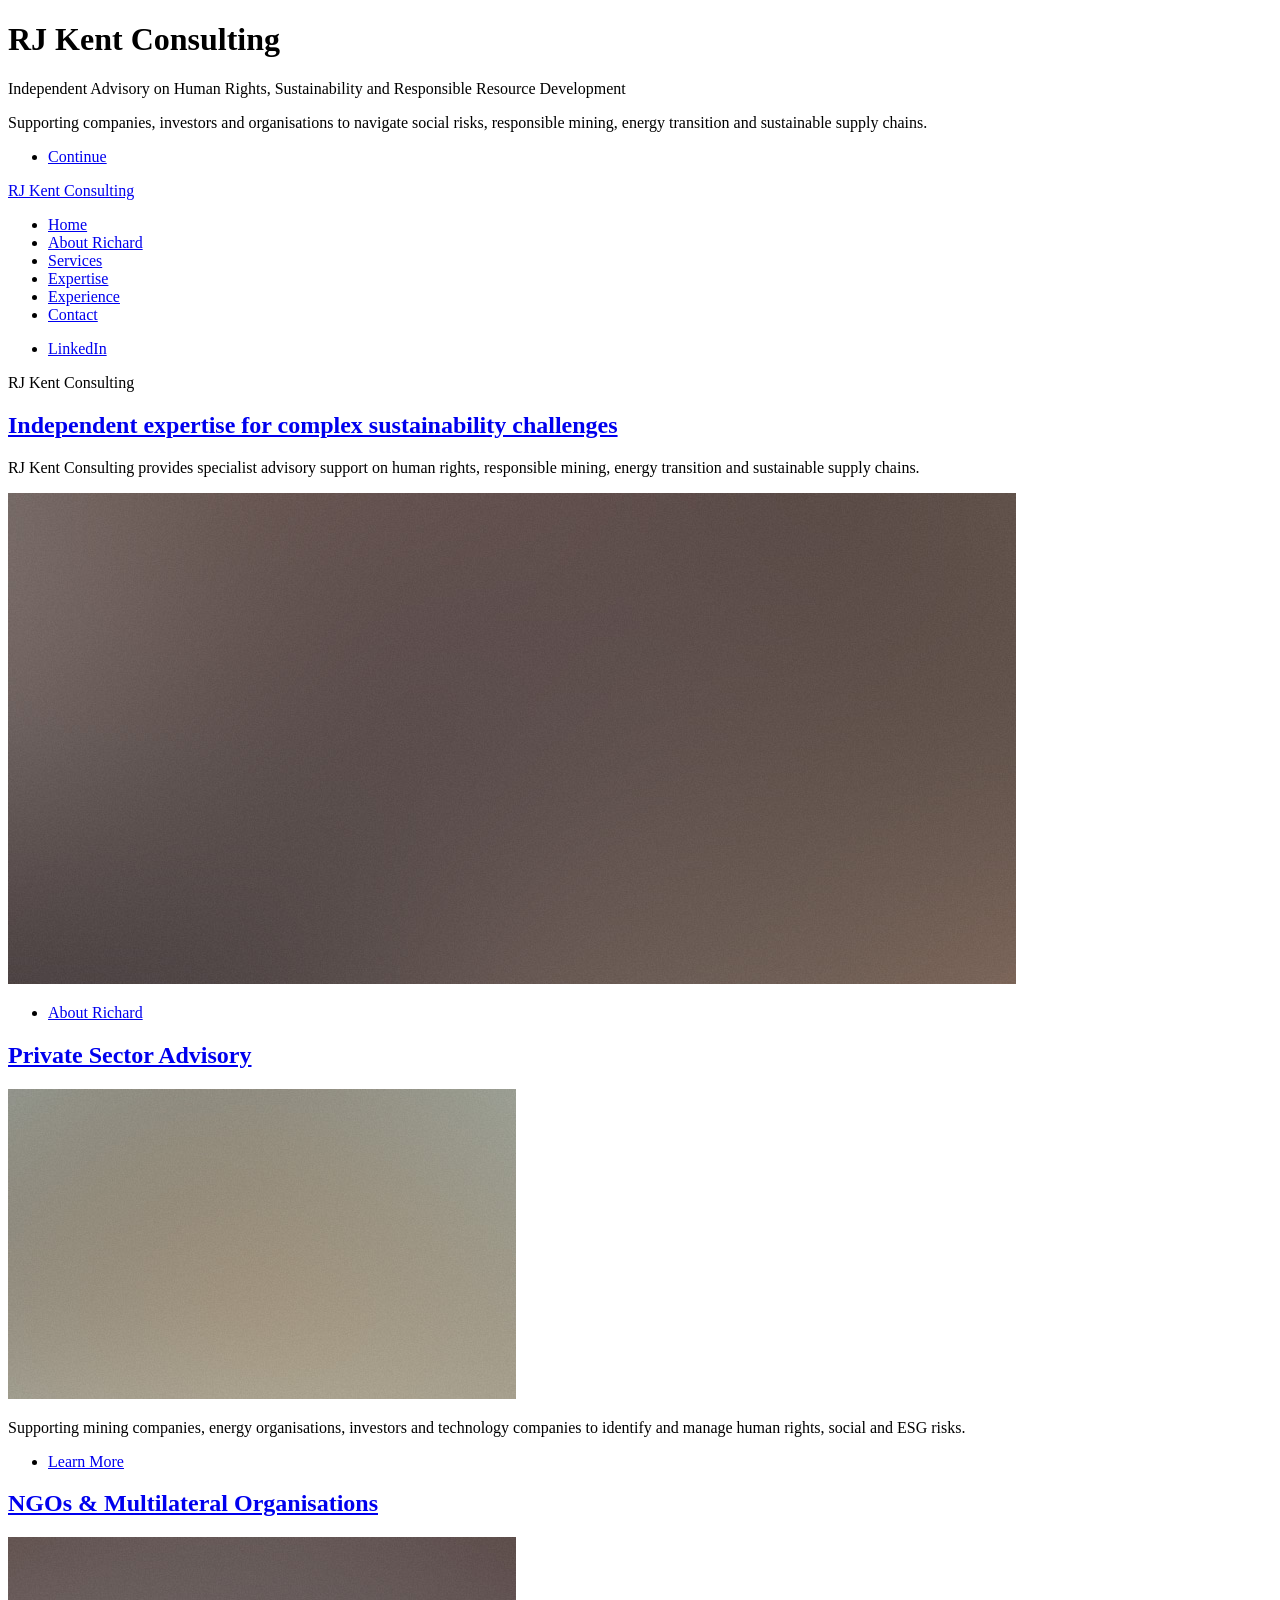
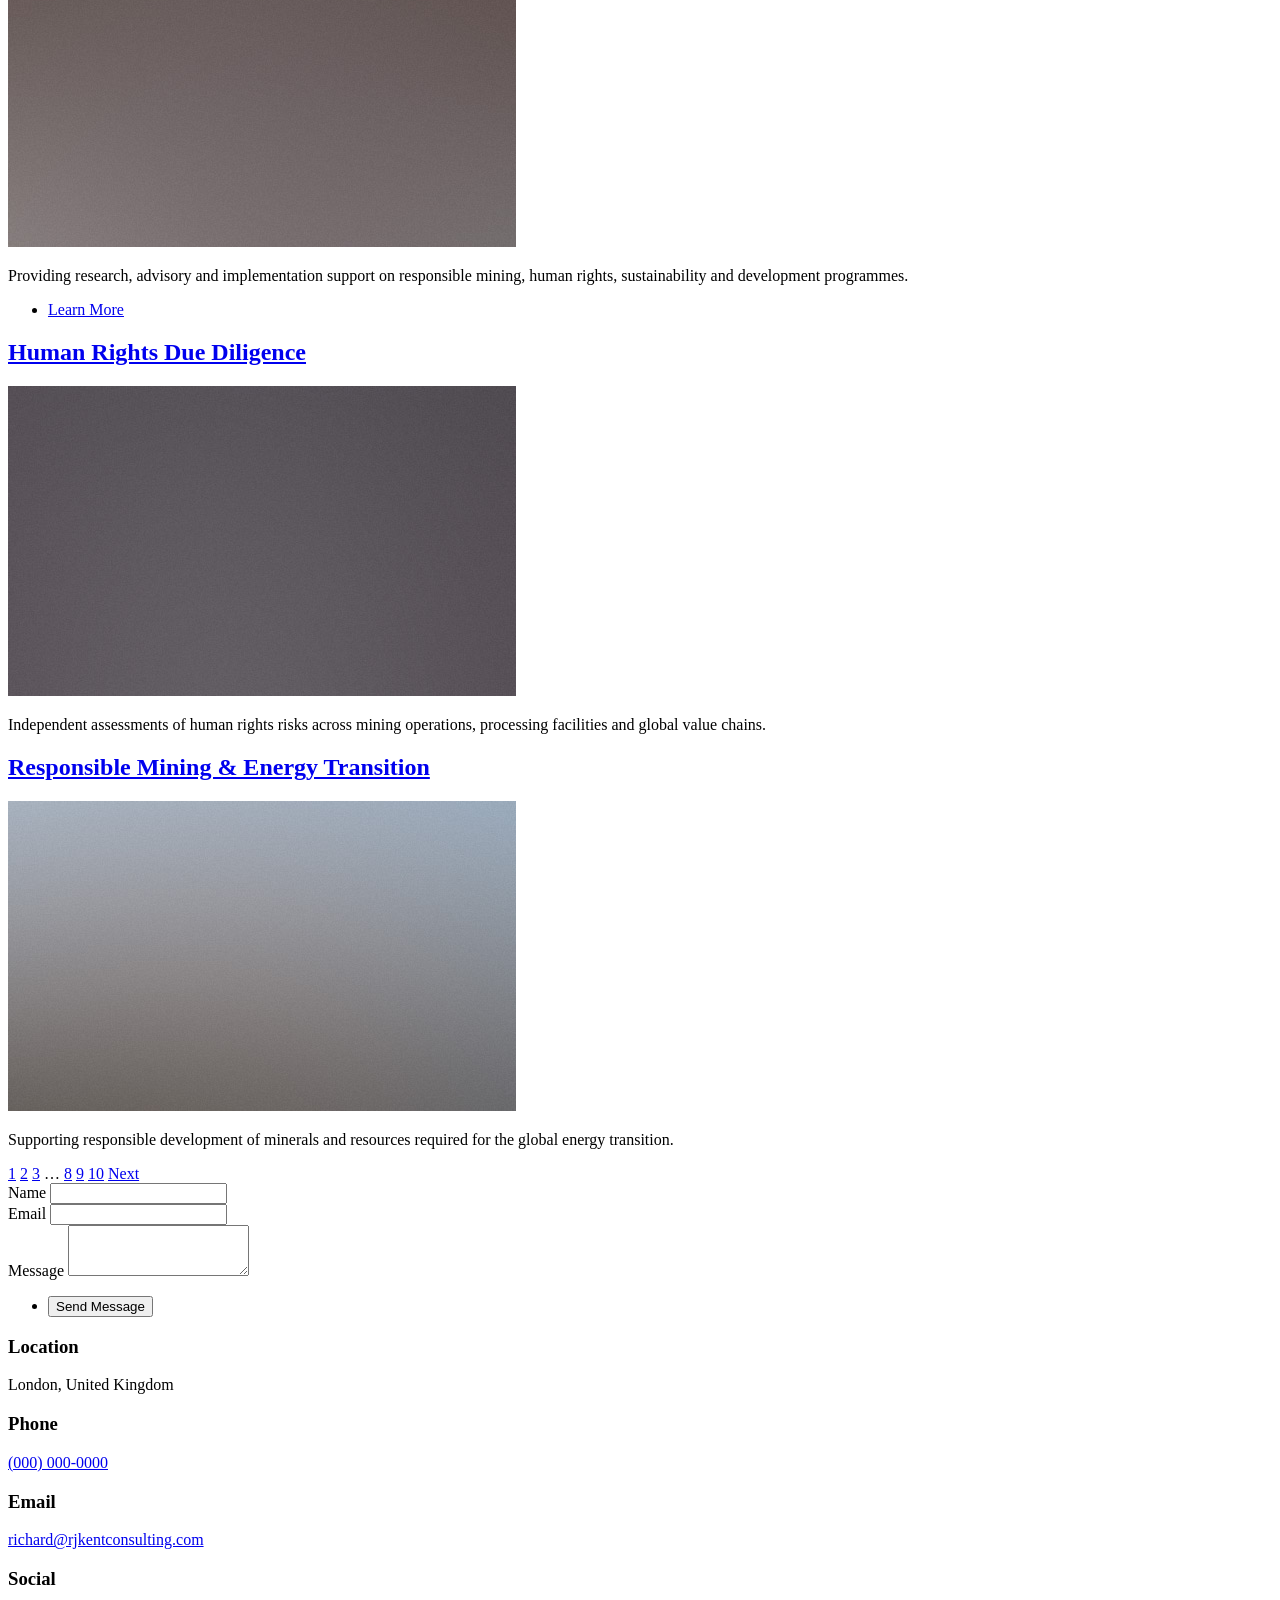
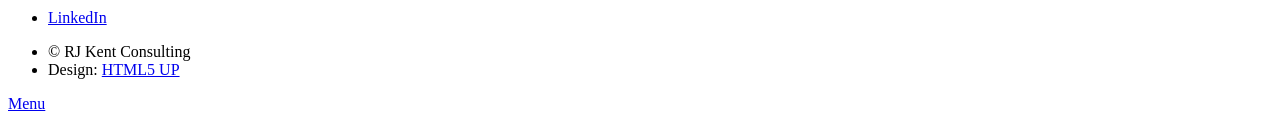
==== about.html @ 3625bf70 "Update about.html" ====
<!DOCTYPE HTML>
<!--
	Massively by HTML5 UP
	html5up.net | @ajlkn
	Free for personal and commercial use under the CCA 3.0 license (html5up.net/license)
-->
<html>
	<head>
		<title>About Richard Kent | RJ Kent Consulting</title>
		<meta charset="utf-8" />
		<meta name="viewport" content="width=device-width, initial-scale=1, user-scalable=no" />
		<link rel="stylesheet" href="css/main.css" />
		<noscript><link rel="stylesheet" href="css/noscript.css" /></noscript>
	</head>
	<body class="is-preload">

		<!-- Wrapper -->
			<div id="wrapper" class="fade-in">

				<!-- Intro -->
					<div id="intro">
	<h1>RJ Kent Consulting</h1>

	<p>
		Independent Advisory on Human Rights,
		Sustainability and Responsible Resource Development
	</p>

	<p>
		Supporting companies, investors and organisations to navigate
		social risks, responsible mining, energy transition and
		sustainable supply chains.
	</p>

	<ul class="actions">
		<li>
			<a href="#main" class="button icon solid solo fa-arrow-down scrolly">
				Continue
			</a>
		</li>
	</ul>
</div>

				<!-- Header -->
					<header id="header">
						<a href="index.html" class="logo">RJ Kent Consulting</a>
					</header>

				<!-- Nav -->
<nav id="nav">
	<ul class="links">
		<li class="active"><a href="index.html">Home</a></li>
		<li><a href="about.html">About Richard</a></li>
		<li><a href="services.html">Services</a></li>
		<li><a href="expertise.html">Expertise</a></li>
		<li><a href="experience.html">Experience</a></li>
		<li><a href="#footer">Contact</a></li>
	</ul>

	<ul class="icons">
		<li>
			<a href="https://www.linkedin.com/in/richard-kent-b6029182/" 
			   class="icon brands fa-linkedin">
			   <span class="label">LinkedIn</span>
			</a>
		</li>
	</ul>
</nav>

				<!-- Main -->
					<div id="main">

						<!-- Featured Post -->
							<article class="post featured">

<header class="major">

<span class="date">
RJ Kent Consulting
</span>

<h2>
<a href="about.html">
Independent expertise for complex sustainability challenges
</a>
</h2>

<p>
RJ Kent Consulting provides specialist advisory support on human rights,
responsible mining, energy transition and sustainable supply chains.
</p>

</header>


<a href="#" class="image main">
<img src="images/pic01.jpg" alt="Responsible resource development" />
</a>


<ul class="actions special">
<li>
<a href="about.html" class="button large">
About Richard
</a>
</li>
</ul>

</article>

						<!-- Posts -->
						<section class="posts">

<article>

<header>
<h2>
<a href="services.html">
Private Sector Advisory
</a>
</h2>
</header>

<a href="#" class="image fit">
<img src="images/pic02.jpg" alt="" />
</a>

<p>
Supporting mining companies, energy organisations, investors and
technology companies to identify and manage human rights,
social and ESG risks.
</p>

<ul class="actions special">
<li>
<a href="about.html" class="button">
Learn More
</a>
</li>
</ul>

</article>



<article>

<header>
<h2>
<a href="services.html">
NGOs & Multilateral Organisations
</a>
</h2>
</header>

<a href="#" class="image fit">
<img src="images/pic03.jpg" alt="" />
</a>

<p>
Providing research, advisory and implementation support on
responsible mining, human rights, sustainability and development
programmes.
</p>

<ul class="actions special">
<li>
<a href="services.html" class="button">
Learn More
</a>
</li>
</ul>

</article>



<article>

<header>
<h2>
<a href="#">
Human Rights Due Diligence
</a>
</h2>
</header>

<a href="#" class="image fit">
<img src="images/pic04.jpg" alt="" />
</a>

<p>
Independent assessments of human rights risks across mining
operations, processing facilities and global value chains.
</p>

</article>



<article>

<header>
<h2>
<a href="#">
Responsible Mining & Energy Transition
</a>
</h2>
</header>

<a href="#" class="image fit">
<img src="images/pic05.jpg" alt="" />
</a>

<p>
Supporting responsible development of minerals and resources
required for the global energy transition.
</p>

</article>


</section>

						<!-- Footer -->
							<footer>
								<div class="pagination">
									<!--<a href="#" class="previous">Prev</a>-->
									<a href="#" class="page active">1</a>
									<a href="#" class="page">2</a>
									<a href="#" class="page">3</a>
									<span class="extra">&hellip;</span>
									<a href="#" class="page">8</a>
									<a href="#" class="page">9</a>
									<a href="#" class="page">10</a>
									<a href="#" class="next">Next</a>
								</div>
							</footer>

					</div>

				<!-- Footer -->
					<footer id="footer">
						<section>
							<form method="post" action="#">
								<div class="fields">
									<div class="field">
										<label for="name">Name</label>
										<input type="text" name="name" id="name" />
									</div>
									<div class="field">
										<label for="email">Email</label>
										<input type="text" name="email" id="email" />
									</div>
									<div class="field">
										<label for="message">Message</label>
										<textarea name="message" id="message" rows="3"></textarea>
									</div>
								</div>
								<ul class="actions">
									<li><input type="submit" value="Send Message" /></li>
								</ul>
							</form>
						</section>
						<section class="split contact">
							<section class="alt">
								<h3>Location</h3>
								<p>London, United Kingdom<br />
								</p>
							</section>
							<section>
								<h3>Phone</h3>
								<p><a href="#">(000) 000-0000</a></p>
							</section>
							<section>
								<h3>Email</h3>
								<p><a href="#">richard@rjkentconsulting.com</a></p>
							</section>
							<section>
								<h3>Social</h3>
								<ul class="icons">
	<li>
		<a href="https://www.linkedin.com/in/richard-kent-b6029182/" 
		   class="icon brands fa-linkedin">
		   <span class="label">LinkedIn</span>
		</a>
	</li>
</ul>
							</section>
						</section>
					</footer>

				<!-- Copyright -->
					<div id="copyright">
						<ul><li>&copy; RJ Kent Consulting</li><li>Design: <a href="https://html5up.net">HTML5 UP</a></li></ul>
					</div>

			</div>

		<!-- Scripts -->
			<script src="js/jquery.min.js"></script>
			<script src="js/jquery.scrollex.min.js"></script>
			<script src="js/jquery.scrolly.min.js"></script>
			<script src="js/browser.min.js"></script>
			<script src="js/breakpoints.min.js"></script>
			<script src="js/util.js"></script>
			<script src="js/main.js"></script>

	</body>
</html>
---- css/main.css ----
@import url(fontawesome-all.min.css);
@import url("https://fonts.googleapis.com/css?family=Merriweather:300,700,300italic,700italic|Source+Sans+Pro:900");

/*
	Massively by HTML5 UP
	html5up.net | @ajlkn
	Free for personal and commercial use under the CCA 3.0 license (html5up.net/license)
*/

html, body, div, span, applet, object,
iframe, h1, h2, h3, h4, h5, h6, p, blockquote,
pre, a, abbr, acronym, address, big, cite,
code, del, dfn, em, img, ins, kbd, q, s, samp,
small, strike, strong, sub, sup, tt, var, b,
u, i, center, dl, dt, dd, ol, ul, li, fieldset,
form, label, legend, table, caption, tbody,
tfoot, thead, tr, th, td, article, aside,
canvas, details, embed, figure, figcaption,
footer, header, hgroup, menu, nav, output, ruby,
section, summary, time, mark, audio, video {
	margin: 0;
	padding: 0;
	border: 0;
	font-size: 100%;
	font: inherit;
	vertical-align: baseline;}

article, aside, details, figcaption, figure,
footer, header, hgroup, menu, nav, section {
	display: block;}

body {
	line-height: 1;
}

ol, ul {
	list-style: none;
}

blockquote, q {
	quotes: none;
}

	blockquote:before, blockquote:after, q:before, q:after {
		content: '';
		content: none;
	}

table {
	border-collapse: collapse;
	border-spacing: 0;
}

body {
	-webkit-text-size-adjust: none;
}

mark {
	background-color: transparent;
	color: inherit;
}

input::-moz-focus-inner {
	border: 0;
	padding: 0;
}

input, select, textarea {
	-moz-appearance: none;
	-webkit-appearance: none;
	-ms-appearance: none;
	appearance: none;
}

/* Basic */

	@-ms-viewport {
		width: device-width;
	}

	body {
		-ms-overflow-style: scrollbar;
	}

	@media screen and (max-width: 480px) {

		html, body {
			min-width: 320px;
		}

	}

	html {
		box-sizing: border-box;
	}

	*, *:before, *:after {
		box-sizing: inherit;
	}

	body {
		background-color: #1e252d;
	}

		body.is-preload *, body.is-preload *:before, body.is-preload *:after {
			-moz-animation: none !important;
			-webkit-animation: none !important;
			-ms-animation: none !important;
			animation: none !important;
			-moz-transition: none !important;
			-webkit-transition: none !important;
			-ms-transition: none !important;
			transition: none !important;
		}

/* Type */

	html {
		font-size: 16pt;
	}

		@media screen and (max-width: 1680px) {

			html {
				font-size: 12pt;
			}

		}

		@media screen and (max-width: 1280px) {

			html {
				font-size: 11pt;
			}

		}

		@media screen and (max-width: 360px) {

			html {
				font-size: 10pt;
			}

		}

	body {
		color: #212931;
	}

	body, input, select, textarea {
		font-family: "Merriweather", Georgia, serif;
		font-weight: 300;
		font-size: 1rem;
		line-height: 2.375;
	}

	a {
		-moz-transition: color 0.2s ease-in-out, background-color 0.2s ease-in-out, border-color 0.2s ease-in-out, box-shadow 0.2s ease-in-out;
		-webkit-transition: color 0.2s ease-in-out, background-color 0.2s ease-in-out, border-color 0.2s ease-in-out, box-shadow 0.2s ease-in-out;
		-ms-transition: color 0.2s ease-in-out, background-color 0.2s ease-in-out, border-color 0.2s ease-in-out, box-shadow 0.2s ease-in-out;
		transition: color 0.2s ease-in-out, background-color 0.2s ease-in-out, border-color 0.2s ease-in-out, box-shadow 0.2s ease-in-out;
		border-bottom: dotted 1px;
		text-decoration: none;
	}

		a:hover {
			border-bottom-color: transparent;
		}

	strong, b {
		font-weight: 600;
	}

	em, i {
		font-style: italic;
	}

	p {
		text-align: justify;
		margin: 0 0 2rem 0;
	}

	h1, h2, h3, h4, h5, h6 {
		font-family: "Source Sans Pro", Helvetica, sans-serif;
		font-weight: 900;
		line-height: 1.5;
		letter-spacing: 0.075em;
		text-transform: uppercase;
		margin: 0 0 1rem 0;
	}

		h1 a, h2 a, h3 a, h4 a, h5 a, h6 a {
			border-bottom: 0;
			color: inherit;
			text-decoration: none;
		}

	h1 {
		font-size: 4rem;
		line-height: 1.1;
		margin: 0 0 2rem 0;
	}

	h2 {
		font-size: 1.75rem;
		line-height: 1.3;
		margin: 0 0 1.5rem 0;
	}

	h3 {
		font-size: 1.25rem;
		margin: 0 0 1.5rem 0;
	}

	h4 {
		font-size: 1rem;
	}

	h5 {
		font-size: 0.9rem;
	}

	h6 {
		font-size: 0.8rem;
	}

	sub {
		font-size: 0.8rem;
		position: relative;
		top: 0.5rem;
	}

	sup {
		font-size: 0.8rem;
		position: relative;
		top: -0.5rem;
	}

	blockquote {
		border-left: solid 4px;
		font-style: italic;
		margin: 0 0 2rem 0;
		padding: 0.5rem 0 0.5rem 2rem;
	}

	code {
		border: solid 2px;
		font-family: "Courier New", monospace;
		font-size: 0.9rem;
		margin: 0 0.25rem;
		padding: 0.25rem 0.65rem;
	}

	pre {
		-webkit-overflow-scrolling: touch;
		font-family: "Courier New", monospace;
		font-size: 0.9rem;
		margin: 0 0 2rem 0;
	}

		pre code {
			display: block;
			line-height: 1.75;
			padding: 1rem 1.5rem;
			overflow-x: auto;
		}

	hr {
		border: 0;
		border-bottom: solid 2px;
		margin: 3rem 0;
	}

		hr.major {
			margin: 5rem 0;
		}

	.align-left {
		text-align: left;
	}

	.align-center {
		text-align: center;
	}

	.align-right {
		text-align: right;
	}

	input, select, textarea {
		color: #212931;
	}

	a {
		color: #212931;
		border-bottom-color: rgba(33, 41, 49, 0.5);
	}

		a:hover {
			border-bottom-color: transparent;
			color: #18bfef !important;
		}

	strong, b {
		color: #212931;
	}

	h1, h2, h3, h4, h5, h6 {
		color: #212931;
	}

	blockquote {
		border-left-color: #eeeeee;
	}

	code {
		background: rgba(220, 220, 220, 0.25);
		border-color: #eeeeee;
	}

	hr {
		border-bottom-color: #eeeeee;
	}

/* Row */

	.row {
		display: flex;
		flex-wrap: wrap;
		box-sizing: border-box;
		align-items: stretch;
	}

		.row > * {
			box-sizing: border-box;
		}

		.row.gtr-uniform > * > :last-child {
			margin-bottom: 0;
		}

		.row.aln-left {
			justify-content: flex-start;
		}

		.row.aln-center {
			justify-content: center;
		}

		.row.aln-right {
			justify-content: flex-end;
		}

		.row.aln-top {
			align-items: flex-start;
		}

		.row.aln-middle {
			align-items: center;
		}

		.row.aln-bottom {
			align-items: flex-end;
		}

		.row > .imp {
			order: -1;
		}

		.row > .col-1 {
			width: 8.33333%;
		}

		.row > .off-1 {
			margin-left: 8.33333%;
		}

		.row > .col-2 {
			width: 16.66667%;
		}

		.row > .off-2 {
			margin-left: 16.66667%;
		}

		.row > .col-3 {
			width: 25%;
		}

		.row > .off-3 {
			margin-left: 25%;
		}

		.row > .col-4 {
			width: 33.33333%;
		}

		.row > .off-4 {
			margin-left: 33.33333%;
		}

		.row > .col-5 {
			width: 41.66667%;
		}

		.row > .off-5 {
			margin-left: 41.66667%;
		}

		.row > .col-6 {
			width: 50%;
		}

		.row > .off-6 {
			margin-left: 50%;
		}

		.row > .col-7 {
			width: 58.33333%;
		}

		.row > .off-7 {
			margin-left: 58.33333%;
		}

		.row > .col-8 {
			width: 66.66667%;
		}

		.row > .off-8 {
			margin-left: 66.66667%;
		}

		.row > .col-9 {
			width: 75%;
		}

		.row > .off-9 {
			margin-left: 75%;
		}

		.row > .col-10 {
			width: 83.33333%;
		}

		.row > .off-10 {
			margin-left: 83.33333%;
		}

		.row > .col-11 {
			width: 91.66667%;
		}

		.row > .off-11 {
			margin-left: 91.66667%;
		}

		.row > .col-12 {
			width: 100%;
		}

		.row > .off-12 {
			margin-left: 100%;
		}

		.row.gtr-0 {
			margin-top: 0;
			margin-left: 0rem;
		}

			.row.gtr-0 > * {
				padding: 0 0 0 0rem;
			}

			.row.gtr-0.gtr-uniform {
				margin-top: 0rem;
			}

				.row.gtr-0.gtr-uniform > * {
					padding-top: 0rem;
				}

		.row.gtr-25 {
			margin-top: 0;
			margin-left: -0.375rem;
		}

			.row.gtr-25 > * {
				padding: 0 0 0 0.375rem;
			}

			.row.gtr-25.gtr-uniform {
				margin-top: -0.375rem;
			}

				.row.gtr-25.gtr-uniform > * {
					padding-top: 0.375rem;
				}

		.row.gtr-50 {
			margin-top: 0;
			margin-left: -0.75rem;
		}

			.row.gtr-50 > * {
				padding: 0 0 0 0.75rem;
			}

			.row.gtr-50.gtr-uniform {
				margin-top: -0.75rem;
			}

				.row.gtr-50.gtr-uniform > * {
					padding-top: 0.75rem;
				}

		.row {
			margin-top: 0;
			margin-left: -1.5rem;
		}

			.row > * {
				padding: 0 0 0 1.5rem;
			}

			.row.gtr-uniform {
				margin-top: -1.5rem;
			}

				.row.gtr-uniform > * {
					padding-top: 1.5rem;
				}

		.row.gtr-150 {
			margin-top: 0;
			margin-left: -2.25rem;
		}

			.row.gtr-150 > * {
				padding: 0 0 0 2.25rem;
			}

			.row.gtr-150.gtr-uniform {
				margin-top: -2.25rem;
			}

				.row.gtr-150.gtr-uniform > * {
					padding-top: 2.25rem;
				}

		.row.gtr-200 {
			margin-top: 0;
			margin-left: -3rem;
		}

			.row.gtr-200 > * {
				padding: 0 0 0 3rem;
			}

			.row.gtr-200.gtr-uniform {
				margin-top: -3rem;
			}

				.row.gtr-200.gtr-uniform > * {
					padding-top: 3rem;
				}

		@media screen and (max-width: 1680px) {

			.row {
				display: flex;
				flex-wrap: wrap;
				box-sizing: border-box;
				align-items: stretch;
			}

				.row > * {
					box-sizing: border-box;
				}

				.row.gtr-uniform > * > :last-child {
					margin-bottom: 0;
				}

				.row.aln-left {
					justify-content: flex-start;
				}

				.row.aln-center {
					justify-content: center;
				}

				.row.aln-right {
					justify-content: flex-end;
				}

				.row.aln-top {
					align-items: flex-start;
				}

				.row.aln-middle {
					align-items: center;
				}

				.row.aln-bottom {
					align-items: flex-end;
				}

				.row > .imp-xlarge {
					order: -1;
				}

				.row > .col-1-xlarge {
					width: 8.33333%;
				}

				.row > .off-1-xlarge {
					margin-left: 8.33333%;
				}

				.row > .col-2-xlarge {
					width: 16.66667%;
				}

				.row > .off-2-xlarge {
					margin-left: 16.66667%;
				}

				.row > .col-3-xlarge {
					width: 25%;
				}

				.row > .off-3-xlarge {
					margin-left: 25%;
				}

				.row > .col-4-xlarge {
					width: 33.33333%;
				}

				.row > .off-4-xlarge {
					margin-left: 33.33333%;
				}

				.row > .col-5-xlarge {
					width: 41.66667%;
				}

				.row > .off-5-xlarge {
					margin-left: 41.66667%;
				}

				.row > .col-6-xlarge {
					width: 50%;
				}

				.row > .off-6-xlarge {
					margin-left: 50%;
				}

				.row > .col-7-xlarge {
					width: 58.33333%;
				}

				.row > .off-7-xlarge {
					margin-left: 58.33333%;
				}

				.row > .col-8-xlarge {
					width: 66.66667%;
				}

				.row > .off-8-xlarge {
					margin-left: 66.66667%;
				}

				.row > .col-9-xlarge {
					width: 75%;
				}

				.row > .off-9-xlarge {
					margin-left: 75%;
				}

				.row > .col-10-xlarge {
					width: 83.33333%;
				}

				.row > .off-10-xlarge {
					margin-left: 83.33333%;
				}

				.row > .col-11-xlarge {
					width: 91.66667%;
				}

				.row > .off-11-xlarge {
					margin-left: 91.66667%;
				}

				.row > .col-12-xlarge {
					width: 100%;
				}

				.row > .off-12-xlarge {
					margin-left: 100%;
				}

				.row.gtr-0 {
					margin-top: 0;
					margin-left: 0rem;
				}

					.row.gtr-0 > * {
						padding: 0 0 0 0rem;
					}

					.row.gtr-0.gtr-uniform {
						margin-top: 0rem;
					}

						.row.gtr-0.gtr-uniform > * {
							padding-top: 0rem;
						}

				.row.gtr-25 {
					margin-top: 0;
					margin-left: -0.375rem;
				}

					.row.gtr-25 > * {
						padding: 0 0 0 0.375rem;
					}

					.row.gtr-25.gtr-uniform {
						margin-top: -0.375rem;
					}

						.row.gtr-25.gtr-uniform > * {
							padding-top: 0.375rem;
						}

				.row.gtr-50 {
					margin-top: 0;
					margin-left: -0.75rem;
				}

					.row.gtr-50 > * {
						padding: 0 0 0 0.75rem;
					}

					.row.gtr-50.gtr-uniform {
						margin-top: -0.75rem;
					}

						.row.gtr-50.gtr-uniform > * {
							padding-top: 0.75rem;
						}

				.row {
					margin-top: 0;
					margin-left: -1.5rem;
				}

					.row > * {
						padding: 0 0 0 1.5rem;
					}

					.row.gtr-uniform {
						margin-top: -1.5rem;
					}

						.row.gtr-uniform > * {
							padding-top: 1.5rem;
						}

				.row.gtr-150 {
					margin-top: 0;
					margin-left: -2.25rem;
				}

					.row.gtr-150 > * {
						padding: 0 0 0 2.25rem;
					}

					.row.gtr-150.gtr-uniform {
						margin-top: -2.25rem;
					}

						.row.gtr-150.gtr-uniform > * {
							padding-top: 2.25rem;
						}

				.row.gtr-200 {
					margin-top: 0;
					margin-left: -3rem;
				}

					.row.gtr-200 > * {
						padding: 0 0 0 3rem;
					}

					.row.gtr-200.gtr-uniform {
						margin-top: -3rem;
					}

						.row.gtr-200.gtr-uniform > * {
							padding-top: 3rem;
						}

		}

		@media screen and (max-width: 1280px) {

			.row {
				display: flex;
				flex-wrap: wrap;
				box-sizing: border-box;
				align-items: stretch;
			}

				.row > * {
					box-sizing: border-box;
				}

				.row.gtr-uniform > * > :last-child {
					margin-bottom: 0;
				}

				.row.aln-left {
					justify-content: flex-start;
				}

				.row.aln-center {
					justify-content: center;
				}

				.row.aln-right {
					justify-content: flex-end;
				}

				.row.aln-top {
					align-items: flex-start;
				}

				.row.aln-middle {
					align-items: center;
				}

				.row.aln-bottom {
					align-items: flex-end;
				}

				.row > .imp-large {
					order: -1;
				}

				.row > .col-1-large {
					width: 8.33333%;
				}

				.row > .off-1-large {
					margin-left: 8.33333%;
				}

				.row > .col-2-large {
					width: 16.66667%;
				}

				.row > .off-2-large {
					margin-left: 16.66667%;
				}

				.row > .col-3-large {
					width: 25%;
				}

				.row > .off-3-large {
					margin-left: 25%;
				}

				.row > .col-4-large {
					width: 33.33333%;
				}

				.row > .off-4-large {
					margin-left: 33.33333%;
				}

				.row > .col-5-large {
					width: 41.66667%;
				}

				.row > .off-5-large {
					margin-left: 41.66667%;
				}

				.row > .col-6-large {
					width: 50%;
				}

				.row > .off-6-large {
					margin-left: 50%;
				}

				.row > .col-7-large {
					width: 58.33333%;
				}

				.row > .off-7-large {
					margin-left: 58.33333%;
				}

				.row > .col-8-large {
					width: 66.66667%;
				}

				.row > .off-8-large {
					margin-left: 66.66667%;
				}

				.row > .col-9-large {
					width: 75%;
				}

				.row > .off-9-large {
					margin-left: 75%;
				}

				.row > .col-10-large {
					width: 83.33333%;
				}

				.row > .off-10-large {
					margin-left: 83.33333%;
				}

				.row > .col-11-large {
					width: 91.66667%;
				}

				.row > .off-11-large {
					margin-left: 91.66667%;
				}

				.row > .col-12-large {
					width: 100%;
				}

				.row > .off-12-large {
					margin-left: 100%;
				}

				.row.gtr-0 {
					margin-top: 0;
					margin-left: 0rem;
				}

					.row.gtr-0 > * {
						padding: 0 0 0 0rem;
					}

					.row.gtr-0.gtr-uniform {
						margin-top: 0rem;
					}

						.row.gtr-0.gtr-uniform > * {
							padding-top: 0rem;
						}

				.row.gtr-25 {
					margin-top: 0;
					margin-left: -0.375rem;
				}

					.row.gtr-25 > * {
						padding: 0 0 0 0.375rem;
					}

					.row.gtr-25.gtr-uniform {
						margin-top: -0.375rem;
					}

						.row.gtr-25.gtr-uniform > * {
							padding-top: 0.375rem;
						}

				.row.gtr-50 {
					margin-top: 0;
					margin-left: -0.75rem;
				}

					.row.gtr-50 > * {
						padding: 0 0 0 0.75rem;
					}

					.row.gtr-50.gtr-uniform {
						margin-top: -0.75rem;
					}

						.row.gtr-50.gtr-uniform > * {
							padding-top: 0.75rem;
						}

				.row {
					margin-top: 0;
					margin-left: -1.5rem;
				}

					.row > * {
						padding: 0 0 0 1.5rem;
					}

					.row.gtr-uniform {
						margin-top: -1.5rem;
					}

						.row.gtr-uniform > * {
							padding-top: 1.5rem;
						}

				.row.gtr-150 {
					margin-top: 0;
					margin-left: -2.25rem;
				}

					.row.gtr-150 > * {
						padding: 0 0 0 2.25rem;
					}

					.row.gtr-150.gtr-uniform {
						margin-top: -2.25rem;
					}

						.row.gtr-150.gtr-uniform > * {
							padding-top: 2.25rem;
						}

				.row.gtr-200 {
					margin-top: 0;
					margin-left: -3rem;
				}

					.row.gtr-200 > * {
						padding: 0 0 0 3rem;
					}

					.row.gtr-200.gtr-uniform {
						margin-top: -3rem;
					}

						.row.gtr-200.gtr-uniform > * {
							padding-top: 3rem;
						}

		}

		@media screen and (max-width: 980px) {

			.row {
				display: flex;
				flex-wrap: wrap;
				box-sizing: border-box;
				align-items: stretch;
			}

				.row > * {
					box-sizing: border-box;
				}

				.row.gtr-uniform > * > :last-child {
					margin-bottom: 0;
				}

				.row.aln-left {
					justify-content: flex-start;
				}

				.row.aln-center {
					justify-content: center;
				}

				.row.aln-right {
					justify-content: flex-end;
				}

				.row.aln-top {
					align-items: flex-start;
				}

				.row.aln-middle {
					align-items: center;
				}

				.row.aln-bottom {
					align-items: flex-end;
				}

				.row > .imp-medium {
					order: -1;
				}

				.row > .col-1-medium {
					width: 8.33333%;
				}

				.row > .off-1-medium {
					margin-left: 8.33333%;
				}

				.row > .col-2-medium {
					width: 16.66667%;
				}

				.row > .off-2-medium {
					margin-left: 16.66667%;
				}

				.row > .col-3-medium {
					width: 25%;
				}

				.row > .off-3-medium {
					margin-left: 25%;
				}

				.row > .col-4-medium {
					width: 33.33333%;
				}

				.row > .off-4-medium {
					margin-left: 33.33333%;
				}

				.row > .col-5-medium {
					width: 41.66667%;
				}

				.row > .off-5-medium {
					margin-left: 41.66667%;
				}

				.row > .col-6-medium {
					width: 50%;
				}

				.row > .off-6-medium {
					margin-left: 50%;
				}

				.row > .col-7-medium {
					width: 58.33333%;
				}

				.row > .off-7-medium {
					margin-left: 58.33333%;
				}

				.row > .col-8-medium {
					width: 66.66667%;
				}

				.row > .off-8-medium {
					margin-left: 66.66667%;
				}

				.row > .col-9-medium {
					width: 75%;
				}

				.row > .off-9-medium {
					margin-left: 75%;
				}

				.row > .col-10-medium {
					width: 83.33333%;
				}

				.row > .off-10-medium {
					margin-left: 83.33333%;
				}

				.row > .col-11-medium {
					width: 91.66667%;
				}

				.row > .off-11-medium {
					margin-left: 91.66667%;
				}

				.row > .col-12-medium {
					width: 100%;
				}

				.row > .off-12-medium {
					margin-left: 100%;
				}

				.row.gtr-0 {
					margin-top: 0;
					margin-left: 0rem;
				}

					.row.gtr-0 > * {
						padding: 0 0 0 0rem;
					}

					.row.gtr-0.gtr-uniform {
						margin-top: 0rem;
					}

						.row.gtr-0.gtr-uniform > * {
							padding-top: 0rem;
						}

				.row.gtr-25 {
					margin-top: 0;
					margin-left: -0.375rem;
				}

					.row.gtr-25 > * {
						padding: 0 0 0 0.375rem;
					}

					.row.gtr-25.gtr-uniform {
						margin-top: -0.375rem;
					}

						.row.gtr-25.gtr-uniform > * {
							padding-top: 0.375rem;
						}

				.row.gtr-50 {
					margin-top: 0;
					margin-left: -0.75rem;
				}

					.row.gtr-50 > * {
						padding: 0 0 0 0.75rem;
					}

					.row.gtr-50.gtr-uniform {
						margin-top: -0.75rem;
					}

						.row.gtr-50.gtr-uniform > * {
							padding-top: 0.75rem;
						}

				.row {
					margin-top: 0;
					margin-left: -1.5rem;
				}

					.row > * {
						padding: 0 0 0 1.5rem;
					}

					.row.gtr-uniform {
						margin-top: -1.5rem;
					}

						.row.gtr-uniform > * {
							padding-top: 1.5rem;
						}

				.row.gtr-150 {
					margin-top: 0;
					margin-left: -2.25rem;
				}

					.row.gtr-150 > * {
						padding: 0 0 0 2.25rem;
					}

					.row.gtr-150.gtr-uniform {
						margin-top: -2.25rem;
					}

						.row.gtr-150.gtr-uniform > * {
							padding-top: 2.25rem;
						}

				.row.gtr-200 {
					margin-top: 0;
					margin-left: -3rem;
				}

					.row.gtr-200 > * {
						padding: 0 0 0 3rem;
					}

					.row.gtr-200.gtr-uniform {
						margin-top: -3rem;
					}

						.row.gtr-200.gtr-uniform > * {
							padding-top: 3rem;
						}

		}

		@media screen and (max-width: 736px) {

			.row {
				display: flex;
				flex-wrap: wrap;
				box-sizing: border-box;
				align-items: stretch;
			}

				.row > * {
					box-sizing: border-box;
				}

				.row.gtr-uniform > * > :last-child {
					margin-bottom: 0;
				}

				.row.aln-left {
					justify-content: flex-start;
				}

				.row.aln-center {
					justify-content: center;
				}

				.row.aln-right {
					justify-content: flex-end;
				}

				.row.aln-top {
					align-items: flex-start;
				}

				.row.aln-middle {
					align-items: center;
				}

				.row.aln-bottom {
					align-items: flex-end;
				}

				.row > .imp-small {
					order: -1;
				}

				.row > .col-1-small {
					width: 8.33333%;
				}

				.row > .off-1-small {
					margin-left: 8.33333%;
				}

				.row > .col-2-small {
					width: 16.66667%;
				}

				.row > .off-2-small {
					margin-left: 16.66667%;
				}

				.row > .col-3-small {
					width: 25%;
				}

				.row > .off-3-small {
					margin-left: 25%;
				}

				.row > .col-4-small {
					width: 33.33333%;
				}

				.row > .off-4-small {
					margin-left: 33.33333%;
				}

				.row > .col-5-small {
					width: 41.66667%;
				}

				.row > .off-5-small {
					margin-left: 41.66667%;
				}

				.row > .col-6-small {
					width: 50%;
				}

				.row > .off-6-small {
					margin-left: 50%;
				}

				.row > .col-7-small {
					width: 58.33333%;
				}

				.row > .off-7-small {
					margin-left: 58.33333%;
				}

				.row > .col-8-small {
					width: 66.66667%;
				}

				.row > .off-8-small {
					margin-left: 66.66667%;
				}

				.row > .col-9-small {
					width: 75%;
				}

				.row > .off-9-small {
					margin-left: 75%;
				}

				.row > .col-10-small {
					width: 83.33333%;
				}

				.row > .off-10-small {
					margin-left: 83.33333%;
				}

				.row > .col-11-small {
					width: 91.66667%;
				}

				.row > .off-11-small {
					margin-left: 91.66667%;
				}

				.row > .col-12-small {
					width: 100%;
				}

				.row > .off-12-small {
					margin-left: 100%;
				}

				.row.gtr-0 {
					margin-top: 0;
					margin-left: 0rem;
				}

					.row.gtr-0 > * {
						padding: 0 0 0 0rem;
					}

					.row.gtr-0.gtr-uniform {
						margin-top: 0rem;
					}

						.row.gtr-0.gtr-uniform > * {
							padding-top: 0rem;
						}

				.row.gtr-25 {
					margin-top: 0;
					margin-left: -0.375rem;
				}

					.row.gtr-25 > * {
						padding: 0 0 0 0.375rem;
					}

					.row.gtr-25.gtr-uniform {
						margin-top: -0.375rem;
					}

						.row.gtr-25.gtr-uniform > * {
							padding-top: 0.375rem;
						}

				.row.gtr-50 {
					margin-top: 0;
					margin-left: -0.75rem;
				}

					.row.gtr-50 > * {
						padding: 0 0 0 0.75rem;
					}

					.row.gtr-50.gtr-uniform {
						margin-top: -0.75rem;
					}

						.row.gtr-50.gtr-uniform > * {
							padding-top: 0.75rem;
						}

				.row {
					margin-top: 0;
					margin-left: -1.5rem;
				}

					.row > * {
						padding: 0 0 0 1.5rem;
					}

					.row.gtr-uniform {
						margin-top: -1.5rem;
					}

						.row.gtr-uniform > * {
							padding-top: 1.5rem;
						}

				.row.gtr-150 {
					margin-top: 0;
					margin-left: -2.25rem;
				}

					.row.gtr-150 > * {
						padding: 0 0 0 2.25rem;
					}

					.row.gtr-150.gtr-uniform {
						margin-top: -2.25rem;
					}

						.row.gtr-150.gtr-uniform > * {
							padding-top: 2.25rem;
						}

				.row.gtr-200 {
					margin-top: 0;
					margin-left: -3rem;
				}

					.row.gtr-200 > * {
						padding: 0 0 0 3rem;
					}

					.row.gtr-200.gtr-uniform {
						margin-top: -3rem;
					}

						.row.gtr-200.gtr-uniform > * {
							padding-top: 3rem;
						}

		}

		@media screen and (max-width: 480px) {

			.row {
				display: flex;
				flex-wrap: wrap;
				box-sizing: border-box;
				align-items: stretch;
			}

				.row > * {
					box-sizing: border-box;
				}

				.row.gtr-uniform > * > :last-child {
					margin-bottom: 0;
				}

				.row.aln-left {
					justify-content: flex-start;
				}

				.row.aln-center {
					justify-content: center;
				}

				.row.aln-right {
					justify-content: flex-end;
				}

				.row.aln-top {
					align-items: flex-start;
				}

				.row.aln-middle {
					align-items: center;
				}

				.row.aln-bottom {
					align-items: flex-end;
				}

				.row > .imp-xsmall {
					order: -1;
				}

				.row > .col-1-xsmall {
					width: 8.33333%;
				}

				.row > .off-1-xsmall {
					margin-left: 8.33333%;
				}

				.row > .col-2-xsmall {
					width: 16.66667%;
				}

				.row > .off-2-xsmall {
					margin-left: 16.66667%;
				}

				.row > .col-3-xsmall {
					width: 25%;
				}

				.row > .off-3-xsmall {
					margin-left: 25%;
				}

				.row > .col-4-xsmall {
					width: 33.33333%;
				}

				.row > .off-4-xsmall {
					margin-left: 33.33333%;
				}

				.row > .col-5-xsmall {
					width: 41.66667%;
				}

				.row > .off-5-xsmall {
					margin-left: 41.66667%;
				}

				.row > .col-6-xsmall {
					width: 50%;
				}

				.row > .off-6-xsmall {
					margin-left: 50%;
				}

				.row > .col-7-xsmall {
					width: 58.33333%;
				}

				.row > .off-7-xsmall {
					margin-left: 58.33333%;
				}

				.row > .col-8-xsmall {
					width: 66.66667%;
				}

				.row > .off-8-xsmall {
					margin-left: 66.66667%;
				}

				.row > .col-9-xsmall {
					width: 75%;
				}

				.row > .off-9-xsmall {
					margin-left: 75%;
				}

				.row > .col-10-xsmall {
					width: 83.33333%;
				}

				.row > .off-10-xsmall {
					margin-left: 83.33333%;
				}

				.row > .col-11-xsmall {
					width: 91.66667%;
				}

				.row > .off-11-xsmall {
					margin-left: 91.66667%;
				}

				.row > .col-12-xsmall {
					width: 100%;
				}

				.row > .off-12-xsmall {
					margin-left: 100%;
				}

				.row.gtr-0 {
					margin-top: 0;
					margin-left: 0rem;
				}

					.row.gtr-0 > * {
						padding: 0 0 0 0rem;
					}

					.row.gtr-0.gtr-uniform {
						margin-top: 0rem;
					}

						.row.gtr-0.gtr-uniform > * {
							padding-top: 0rem;
						}

				.row.gtr-25 {
					margin-top: 0;
					margin-left: -0.375rem;
				}

					.row.gtr-25 > * {
						padding: 0 0 0 0.375rem;
					}

					.row.gtr-25.gtr-uniform {
						margin-top: -0.375rem;
					}

						.row.gtr-25.gtr-uniform > * {
							padding-top: 0.375rem;
						}

				.row.gtr-50 {
					margin-top: 0;
					margin-left: -0.75rem;
				}

					.row.gtr-50 > * {
						padding: 0 0 0 0.75rem;
					}

					.row.gtr-50.gtr-uniform {
						margin-top: -0.75rem;
					}

						.row.gtr-50.gtr-uniform > * {
							padding-top: 0.75rem;
						}

				.row {
					margin-top: 0;
					margin-left: -1.5rem;
				}

					.row > * {
						padding: 0 0 0 1.5rem;
					}

					.row.gtr-uniform {
						margin-top: -1.5rem;
					}

						.row.gtr-uniform > * {
							padding-top: 1.5rem;
						}

				.row.gtr-150 {
					margin-top: 0;
					margin-left: -2.25rem;
				}

					.row.gtr-150 > * {
						padding: 0 0 0 2.25rem;
					}

					.row.gtr-150.gtr-uniform {
						margin-top: -2.25rem;
					}

						.row.gtr-150.gtr-uniform > * {
							padding-top: 2.25rem;
						}

				.row.gtr-200 {
					margin-top: 0;
					margin-left: -3rem;
				}

					.row.gtr-200 > * {
						padding: 0 0 0 3rem;
					}

					.row.gtr-200.gtr-uniform {
						margin-top: -3rem;
					}

						.row.gtr-200.gtr-uniform > * {
							padding-top: 3rem;
						}

		}

		@media screen and (max-width: 360px) {

			.row {
				display: flex;
				flex-wrap: wrap;
				box-sizing: border-box;
				align-items: stretch;
			}

				.row > * {
					box-sizing: border-box;
				}

				.row.gtr-uniform > * > :last-child {
					margin-bottom: 0;
				}

				.row.aln-left {
					justify-content: flex-start;
				}

				.row.aln-center {
					justify-content: center;
				}

				.row.aln-right {
					justify-content: flex-end;
				}

				.row.aln-top {
					align-items: flex-start;
				}

				.row.aln-middle {
					align-items: center;
				}

				.row.aln-bottom {
					align-items: flex-end;
				}

				.row > .imp-xxsmall {
					order: -1;
				}

				.row > .col-1-xxsmall {
					width: 8.33333%;
				}

				.row > .off-1-xxsmall {
					margin-left: 8.33333%;
				}

				.row > .col-2-xxsmall {
					width: 16.66667%;
				}

				.row > .off-2-xxsmall {
					margin-left: 16.66667%;
				}

				.row > .col-3-xxsmall {
					width: 25%;
				}

				.row > .off-3-xxsmall {
					margin-left: 25%;
				}

				.row > .col-4-xxsmall {
					width: 33.33333%;
				}

				.row > .off-4-xxsmall {
					margin-left: 33.33333%;
				}

				.row > .col-5-xxsmall {
					width: 41.66667%;
				}

				.row > .off-5-xxsmall {
					margin-left: 41.66667%;
				}

				.row > .col-6-xxsmall {
					width: 50%;
				}

				.row > .off-6-xxsmall {
					margin-left: 50%;
				}

				.row > .col-7-xxsmall {
					width: 58.33333%;
				}

				.row > .off-7-xxsmall {
					margin-left: 58.33333%;
				}

				.row > .col-8-xxsmall {
					width: 66.66667%;
				}

				.row > .off-8-xxsmall {
					margin-left: 66.66667%;
				}

				.row > .col-9-xxsmall {
					width: 75%;
				}

				.row > .off-9-xxsmall {
					margin-left: 75%;
				}

				.row > .col-10-xxsmall {
					width: 83.33333%;
				}

				.row > .off-10-xxsmall {
					margin-left: 83.33333%;
				}

				.row > .col-11-xxsmall {
					width: 91.66667%;
				}

				.row > .off-11-xxsmall {
					margin-left: 91.66667%;
				}

				.row > .col-12-xxsmall {
					width: 100%;
				}

				.row > .off-12-xxsmall {
					margin-left: 100%;
				}

				.row.gtr-0 {
					margin-top: 0;
					margin-left: 0rem;
				}

					.row.gtr-0 > * {
						padding: 0 0 0 0rem;
					}

					.row.gtr-0.gtr-uniform {
						margin-top: 0rem;
					}

						.row.gtr-0.gtr-uniform > * {
							padding-top: 0rem;
						}

				.row.gtr-25 {
					margin-top: 0;
					margin-left: -0.375rem;
				}

					.row.gtr-25 > * {
						padding: 0 0 0 0.375rem;
					}

					.row.gtr-25.gtr-uniform {
						margin-top: -0.375rem;
					}

						.row.gtr-25.gtr-uniform > * {
							padding-top: 0.375rem;
						}

				.row.gtr-50 {
					margin-top: 0;
					margin-left: -0.75rem;
				}

					.row.gtr-50 > * {
						padding: 0 0 0 0.75rem;
					}

					.row.gtr-50.gtr-uniform {
						margin-top: -0.75rem;
					}

						.row.gtr-50.gtr-uniform > * {
							padding-top: 0.75rem;
						}

				.row {
					margin-top: 0;
					margin-left: -1.5rem;
				}

					.row > * {
						padding: 0 0 0 1.5rem;
					}

					.row.gtr-uniform {
						margin-top: -1.5rem;
					}

						.row.gtr-uniform > * {
							padding-top: 1.5rem;
						}

				.row.gtr-150 {
					margin-top: 0;
					margin-left: -2.25rem;
				}

					.row.gtr-150 > * {
						padding: 0 0 0 2.25rem;
					}

					.row.gtr-150.gtr-uniform {
						margin-top: -2.25rem;
					}

						.row.gtr-150.gtr-uniform > * {
							padding-top: 2.25rem;
						}

				.row.gtr-200 {
					margin-top: 0;
					margin-left: -3rem;
				}

					.row.gtr-200 > * {
						padding: 0 0 0 3rem;
					}

					.row.gtr-200.gtr-uniform {
						margin-top: -3rem;
					}

						.row.gtr-200.gtr-uniform > * {
							padding-top: 3rem;
						}

		}

/* Box */

	.box {
		border: solid 2px;
		margin-bottom: 2rem;
		padding: 1.5rem;
	}

		.box > :last-child,
		.box > :last-child > :last-child,
		.box > :last-child > :last-child > :last-child {
			margin-bottom: 0;
		}

		.box.alt {
			border: 0;
			border-radius: 0;
			padding: 0;
		}

	.box {
		border-color: #eeeeee;
	}

/* Button */

	input[type="submit"],
	input[type="reset"],
	input[type="button"],
	button,
	.button {
		-moz-appearance: none;
		-webkit-appearance: none;
		-ms-appearance: none;
		appearance: none;
		-moz-transition: background-color 0.2s ease-in-out, box-shadow 0.2s ease-in-out, color 0.2s ease-in-out;
		-webkit-transition: background-color 0.2s ease-in-out, box-shadow 0.2s ease-in-out, color 0.2s ease-in-out;
		-ms-transition: background-color 0.2s ease-in-out, box-shadow 0.2s ease-in-out, color 0.2s ease-in-out;
		transition: background-color 0.2s ease-in-out, box-shadow 0.2s ease-in-out, color 0.2s ease-in-out;
		border: 0;
		border-radius: 0;
		cursor: pointer;
		display: inline-block;
		font-family: "Source Sans Pro", Helvetica, sans-serif;
		font-size: 0.8rem;
		font-weight: 900;
		letter-spacing: 0.075em;
		height: 3rem;
		line-height: 3rem;
		padding: 0 2rem;
		text-align: center;
		text-decoration: none;
		text-transform: uppercase;
		white-space: nowrap;
	}

		input[type="submit"].icon:before,
		input[type="reset"].icon:before,
		input[type="button"].icon:before,
		button.icon:before,
		.button.icon:before {
			margin-right: 0.5rem;
		}

		input[type="submit"].icon.solo,
		input[type="reset"].icon.solo,
		input[type="button"].icon.solo,
		button.icon.solo,
		.button.icon.solo {
			position: relative;
			width: 4rem;
			height: 4rem;
			line-height: 4rem;
			border-radius: 4rem;
			text-indent: 4rem;
			overflow: hidden;
			padding: 0;
			white-space: nowrap;
		}

			input[type="submit"].icon.solo:before,
			input[type="reset"].icon.solo:before,
			input[type="button"].icon.solo:before,
			button.icon.solo:before,
			.button.icon.solo:before {
				position: absolute;
				display: block;
				top: 0;
				left: 0;
				width: inherit;
				height: inherit;
				line-height: inherit;
				font-size: 1.25rem;
				margin-right: 0;
				text-align: center;
				text-indent: 0;
			}

		input[type="submit"].fit,
		input[type="reset"].fit,
		input[type="button"].fit,
		button.fit,
		.button.fit {
			width: 100%;
		}

		input[type="submit"].small,
		input[type="reset"].small,
		input[type="button"].small,
		button.small,
		.button.small {
			font-size: 0.7rem;
			height: 2.5rem;
			line-height: 2.5rem;
			padding: 0 1.5rem;
		}

		input[type="submit"].large,
		input[type="reset"].large,
		input[type="button"].large,
		button.large,
		.button.large {
			font-size: 0.9rem;
			height: 3.5rem;
			line-height: 3.5rem;
			padding: 0 2.75rem;
		}

		@media screen and (max-width: 980px) {

			input[type="submit"],
			input[type="reset"],
			input[type="button"],
			button,
			.button {
				font-size: 0.9rem;
				height: 3.25rem;
				line-height: 3.25rem;
			}

				input[type="submit"].large,
				input[type="reset"].large,
				input[type="button"].large,
				button.large,
				.button.large {
					font-size: 1rem;
					height: 3.75rem;
					line-height: 3.75rem;
				}

		}

		input[type="submit"].disabled, input[type="submit"]:disabled,
		input[type="reset"].disabled,
		input[type="reset"]:disabled,
		input[type="button"].disabled,
		input[type="button"]:disabled,
		button.disabled,
		button:disabled,
		.button.disabled,
		.button:disabled {
			pointer-events: none;
			opacity: 0.25;
		}

	input[type="submit"],
	input[type="reset"],
	input[type="button"],
	button,
	.button {
		background-color: transparent;
		box-shadow: inset 0 0 0 2px #212931;
		color: #212931 !important;
	}

		input[type="submit"]:hover,
		input[type="reset"]:hover,
		input[type="button"]:hover,
		button:hover,
		.button:hover {
			box-shadow: inset 0 0 0 2px #18bfef;
			color: #18bfef !important;
		}

		input[type="submit"].primary,
		input[type="reset"].primary,
		input[type="button"].primary,
		button.primary,
		.button.primary {
			background-color: #212931;
			box-shadow: none;
			color: #ffffff !important;
		}

			input[type="submit"].primary:hover,
			input[type="reset"].primary:hover,
			input[type="button"].primary:hover,
			button.primary:hover,
			.button.primary:hover {
				background-color: #18bfef;
			}

/* Form */

	form {
		margin: 0 0 2rem 0;
	}

		form > :last-child {
			margin-bottom: 0;
		}

		form > .fields {
			display: -moz-flex;
			display: -webkit-flex;
			display: -ms-flex;
			display: flex;
			-moz-flex-wrap: wrap;
			-webkit-flex-wrap: wrap;
			-ms-flex-wrap: wrap;
			flex-wrap: wrap;
			width: calc(100% + 3rem);
			margin: -1.5rem 0 2rem -1.5rem;
		}

			form > .fields > .field {
				-moz-flex-grow: 0;
				-webkit-flex-grow: 0;
				-ms-flex-grow: 0;
				flex-grow: 0;
				-moz-flex-shrink: 0;
				-webkit-flex-shrink: 0;
				-ms-flex-shrink: 0;
				flex-shrink: 0;
				padding: 1.5rem 0 0 1.5rem;
				width: calc(100% - 1.5rem);
			}

				form > .fields > .field.half {
					width: calc(50% - 0.75rem);
				}

				form > .fields > .field.third {
					width: calc(100%/3 - 0.5rem);
				}

				form > .fields > .field.quarter {
					width: calc(25% - 0.375rem);
				}

		@media screen and (max-width: 480px) {

			form > .fields {
				width: calc(100% + 3rem);
				margin: -1.5rem 0 2rem -1.5rem;
			}

				form > .fields > .field {
					padding: 1.5rem 0 0 1.5rem;
					width: calc(100% - 1.5rem);
				}

					form > .fields > .field.half {
						width: calc(100% - 1.5rem);
					}

					form > .fields > .field.third {
						width: calc(100% - 1.5rem);
					}

					form > .fields > .field.quarter {
						width: calc(100% - 1.5rem);
					}

		}

	label {
		display: block;
		font-family: "Source Sans Pro", Helvetica, sans-serif;
		font-weight: 900;
		line-height: 1.5;
		letter-spacing: 0.075em;
		font-size: 0.8rem;
		text-transform: uppercase;
		margin: 0 0 0.75rem 0;
	}

		@media screen and (max-width: 980px) {

			label {
				font-size: 0.9rem;
			}

		}

	input[type="text"],
	input[type="password"],
	input[type="email"],
	select,
	textarea {
		-moz-appearance: none;
		-webkit-appearance: none;
		-ms-appearance: none;
		appearance: none;
		background: transparent;
		border-radius: 0;
		border: solid 2px;
		color: inherit;
		display: block;
		outline: 0;
		padding: 0 1rem;
		text-decoration: none;
		width: 100%;
	}

		input[type="text"]:invalid,
		input[type="password"]:invalid,
		input[type="email"]:invalid,
		select:invalid,
		textarea:invalid {
			box-shadow: none;
		}

	select {
		background-size: 1.25rem;
		background-repeat: no-repeat;
		background-position: calc(100% - 1rem) center;
		height: 3rem;
		padding-right: 3rem;
		text-overflow: ellipsis;
	}

		select:focus::-ms-value {
			background-color: transparent;
		}

		select::-ms-expand {
			display: none;
		}

	input[type="text"],
	input[type="password"],
	input[type="email"],
	select {
		height: 3rem;
	}

	textarea {
		padding: 0.75rem 1rem;
	}

	input[type="checkbox"],
	input[type="radio"] {
		-moz-appearance: none;
		-webkit-appearance: none;
		-ms-appearance: none;
		appearance: none;
		display: block;
		float: left;
		margin-right: -2rem;
		opacity: 0;
		width: 1rem;
		z-index: -1;
	}

		input[type="checkbox"] + label,
		input[type="radio"] + label {
			text-decoration: none;
			cursor: pointer;
			display: inline-block;
			font-size: 1rem;
			letter-spacing: 0;
			font-family: "Merriweather", Georgia, serif;
			text-transform: none;
			font-weight: 300;
			padding-left: 2.8rem;
			padding-right: 1rem;
			position: relative;
		}

			input[type="checkbox"] + label:before,
			input[type="radio"] + label:before {
				-moz-osx-font-smoothing: grayscale;
				-webkit-font-smoothing: antialiased;
				display: inline-block;
				font-style: normal;
				font-variant: normal;
				text-rendering: auto;
				line-height: 1;
				text-transform: none !important;
				font-family: 'Font Awesome 5 Free';
				font-weight: 900;
			}

			input[type="checkbox"] + label:before,
			input[type="radio"] + label:before {
				border-radius: 0;
				border: solid 2px;
				content: '';
				display: inline-block;
				font-size: 0.8rem;
				height: 1.8rem;
				left: 0;
				line-height: 1.65rem;
				position: absolute;
				text-align: center;
				top: -0.125rem;
				width: 1.8rem;
			}

		input[type="checkbox"]:checked + label:before,
		input[type="radio"]:checked + label:before {
			content: '\f00c';
		}

	input[type="checkbox"] + label:before {
		border-radius: 0;
	}

	input[type="radio"] + label:before {
		border-radius: 100%;
	}

	::-webkit-input-placeholder {
		opacity: 1.0;
	}

	:-moz-placeholder {
		opacity: 1.0;
	}

	::-moz-placeholder {
		opacity: 1.0;
	}

	:-ms-input-placeholder {
		opacity: 1.0;
	}

	label {
		color: #212931;
	}

	input[type="text"],
	input[type="password"],
	input[type="email"],
	select,
	textarea {
		border-color: #eeeeee;
	}

		input[type="text"]:focus,
		input[type="password"]:focus,
		input[type="email"]:focus,
		select:focus,
		textarea:focus {
			border-color: #18bfef;
		}

	select {
		background-image: url("data:image/svg+xml;charset=utf8,%3Csvg xmlns='http://www.w3.org/2000/svg' width='40' height='40' preserveAspectRatio='none' viewBox='0 0 40 40'%3E%3Cpath d='M9.4,12.3l10.4,10.4l10.4-10.4c0.2-0.2,0.5-0.4,0.9-0.4c0.3,0,0.6,0.1,0.9,0.4l3.3,3.3c0.2,0.2,0.4,0.5,0.4,0.9 c0,0.4-0.1,0.6-0.4,0.9L20.7,31.9c-0.2,0.2-0.5,0.4-0.9,0.4c-0.3,0-0.6-0.1-0.9-0.4L4.3,17.3c-0.2-0.2-0.4-0.5-0.4-0.9 c0-0.4,0.1-0.6,0.4-0.9l3.3-3.3c0.2-0.2,0.5-0.4,0.9-0.4S9.1,12.1,9.4,12.3z' fill='%23eeeeee' /%3E%3C/svg%3E");
	}

		select option {
			background-color: #ffffff;
			color: #212931;
		}

	.select-wrapper:before {
		color: #eeeeee;
	}

	input[type="checkbox"] + label,
	input[type="radio"] + label {
		color: #212931;
	}

		input[type="checkbox"] + label:before,
		input[type="radio"] + label:before {
			border-color: #eeeeee;
		}

	input[type="checkbox"]:checked + label:before,
	input[type="radio"]:checked + label:before {
		background-color: #212931;
		border-color: #212931;
		color: #ffffff;
	}

	input[type="checkbox"]:focus + label:before,
	input[type="radio"]:focus + label:before {
		border-color: #18bfef;
	}

	::-webkit-input-placeholder {
		color: #909498 !important;
	}

	:-moz-placeholder {
		color: #909498 !important;
	}

	::-moz-placeholder {
		color: #909498 !important;
	}

	:-ms-input-placeholder {
		color: #909498 !important;
	}

	.formerize-placeholder {
		color: #909498 !important;
	}

/* Icon */

	.icon {
		text-decoration: none;
		border-bottom: none;
		position: relative;
	}

		.icon:before {
			-moz-osx-font-smoothing: grayscale;
			-webkit-font-smoothing: antialiased;
			display: inline-block;
			font-style: normal;
			font-variant: normal;
			text-rendering: auto;
			line-height: 1;
			text-transform: none !important;
			font-family: 'Font Awesome 5 Free';
			font-weight: 400;
		}

		.icon > .label {
			display: none;
		}

		.icon:before {
			line-height: inherit;
		}

		.icon.solid:before {
			font-weight: 900;
		}

		.icon.brands:before {
			font-family: 'Font Awesome 5 Brands';
		}

/* Image */

	.image {
		border: 0;
		display: inline-block;
		position: relative;
	}

		.image img {
			display: block;
		}

		.image.left, .image.right {
			max-width: 40%;
		}

			.image.left img, .image.right img {
				width: 100%;
			}

		.image.left {
			float: left;
			margin: 0 2rem 2rem 0;
			top: 0.75rem;
		}

		.image.right {
			float: right;
			margin: 0 0 2rem 2rem;
			top: 0.75rem;
		}

		.image.fit {
			display: block;
			margin: 2.5rem 0;
			width: 100%;
		}

			.image.fit:first-child {
				margin-top: 0;
			}

			.image.fit img {
				width: 100%;
			}

		.image.main {
			display: block;
			margin: 4rem 0;
			width: 100%;
		}

			.image.main:first-child {
				margin-top: 0;
			}

			.image.main img {
				width: 100%;
			}

		@media screen and (max-width: 736px) {

			.image.fit {
				margin: 2rem 0;
			}

			.image.main {
				margin: 2rem 0;
			}

		}

	a.image {
		overflow: hidden;
	}

		a.image img {
			-moz-transition: -moz-transform 0.2s ease-out;
			-webkit-transition: -webkit-transform 0.2s ease-out;
			-ms-transition: -ms-transform 0.2s ease-out;
			transition: transform 0.2s ease-out;
		}

		a.image:hover img {
			-moz-transform: scale(1.05);
			-webkit-transform: scale(1.05);
			-ms-transform: scale(1.05);
			transform: scale(1.05);
		}

/* Actions */

	ul.actions {
		display: -moz-flex;
		display: -webkit-flex;
		display: -ms-flex;
		display: flex;
		cursor: default;
		list-style: none;
		margin-left: -1rem;
		padding-left: 0;
	}

		ul.actions li {
			padding: 0 0 0 1rem;
			vertical-align: middle;
		}

		ul.actions.special {
			-moz-justify-content: center;
			-webkit-justify-content: center;
			-ms-justify-content: center;
			justify-content: center;
			width: 100%;
			margin-left: 0;
		}

			ul.actions.special li:first-child {
				padding-left: 0;
			}

		ul.actions.stacked {
			-moz-flex-direction: column;
			-webkit-flex-direction: column;
			-ms-flex-direction: column;
			flex-direction: column;
			margin-left: 0;
		}

			ul.actions.stacked li {
				padding: 1.3rem 0 0 0;
			}

				ul.actions.stacked li:first-child {
					padding-top: 0;
				}

		ul.actions.fit {
			width: calc(100% + 1rem);
		}

			ul.actions.fit li {
				-moz-flex-grow: 1;
				-webkit-flex-grow: 1;
				-ms-flex-grow: 1;
				flex-grow: 1;
				-moz-flex-shrink: 1;
				-webkit-flex-shrink: 1;
				-ms-flex-shrink: 1;
				flex-shrink: 1;
				width: 100%;
			}

				ul.actions.fit li > * {
					width: 100%;
				}

			ul.actions.fit.stacked {
				width: 100%;
			}

		@media screen and (max-width: 480px) {

			ul.actions:not(.fixed) {
				-moz-flex-direction: column;
				-webkit-flex-direction: column;
				-ms-flex-direction: column;
				flex-direction: column;
				margin-left: 0;
				width: 100% !important;
			}

				ul.actions:not(.fixed) li {
					-moz-flex-grow: 1;
					-webkit-flex-grow: 1;
					-ms-flex-grow: 1;
					flex-grow: 1;
					-moz-flex-shrink: 1;
					-webkit-flex-shrink: 1;
					-ms-flex-shrink: 1;
					flex-shrink: 1;
					padding: 1rem 0 0 0;
					text-align: center;
					width: 100%;
				}

					ul.actions:not(.fixed) li > * {
						width: 100%;
					}

					ul.actions:not(.fixed) li:first-child {
						padding-top: 0;
					}

					ul.actions:not(.fixed) li input[type="submit"],
					ul.actions:not(.fixed) li input[type="reset"],
					ul.actions:not(.fixed) li input[type="button"],
					ul.actions:not(.fixed) li button,
					ul.actions:not(.fixed) li .button {
						width: 100%;
					}

						ul.actions:not(.fixed) li input[type="submit"].icon:before,
						ul.actions:not(.fixed) li input[type="reset"].icon:before,
						ul.actions:not(.fixed) li input[type="button"].icon:before,
						ul.actions:not(.fixed) li button.icon:before,
						ul.actions:not(.fixed) li .button.icon:before {
							margin-left: -0.5rem;
						}

		}

/* Icons */

	ul.icons {
		cursor: default;
		list-style: none;
		padding-left: 0;
	}

		ul.icons li {
			display: inline-block;
			padding: 0 0.5rem 0 0;
			vertical-align: middle;
		}

			ul.icons li:last-child {
				padding-right: 0;
			}

			ul.icons li .icon:before {
				width: 2.25rem;
				height: 2.25rem;
				line-height: 2.25rem;
				display: inline-block;
				text-align: center;
				border-radius: 100%;
				font-size: 1.25rem;
			}

		ul.icons.alt li .icon:before {
			-moz-transition: color 0.2s ease-in-out, background-color 0.2s ease-in-out, border-color 0.2s ease-in-out, box-shadow 0.2s ease-in-out;
			-webkit-transition: color 0.2s ease-in-out, background-color 0.2s ease-in-out, border-color 0.2s ease-in-out, box-shadow 0.2s ease-in-out;
			-ms-transition: color 0.2s ease-in-out, background-color 0.2s ease-in-out, border-color 0.2s ease-in-out, box-shadow 0.2s ease-in-out;
			transition: color 0.2s ease-in-out, background-color 0.2s ease-in-out, border-color 0.2s ease-in-out, box-shadow 0.2s ease-in-out;
			font-size: 1rem;
		}

/* List */

	ol {
		list-style: decimal;
		margin: 0 0 2rem 0;
		padding-left: 1.25rem;
	}

		ol li {
			padding-left: 0.25rem;
		}

	ul {
		list-style: disc;
		margin: 0 0 2rem 0;
		padding-left: 1rem;
	}

		ul li {
			padding-left: 0.5rem;
		}

		ul.divided {
			list-style: none;
			padding-left: 0;
		}

			ul.divided li {
				border-top: solid 1px;
				padding: 0.5rem 0;
			}

				ul.divided li:first-child {
					border-top: 0;
					padding-top: 0;
				}

	dl {
		margin: 0 0 2rem 0;
	}

		dl dt {
			display: block;
			font-weight: 600;
			margin: 0 0 1rem 0;
		}

		dl dd {
			margin-left: 2rem;
		}

	ul.divided li {
		border-top-color: #eeeeee;
	}

	ul.icons li a.icon:hover:before {
		color: #18bfef;
	}

	ul.icons.alt li .icon:before {
		box-shadow: inset 0 0 0 2px #eeeeee;
	}

	ul.icons.alt li a.icon:hover:before {
		box-shadow: inset 0 0 0 2px #18bfef;
	}

/* Section/Article */

	section.special, article.special {
		text-align: center;
	}

	header {
		cursor: default;
	}

		header > .date {
			display: block;
			font-size: 0.8rem;
			height: 1;
			margin: 0 0 1rem 0;
			position: relative;
		}

		header > p {
			font-style: italic;
		}

		header > h1 + p {
			font-size: 1.1rem;
			margin-top: -0.5rem;
			line-height: 2;
		}

		header > h2 + p {
			font-size: 1rem;
			margin-top: -0.75rem;
		}

		header > h3 + p {
			font-size: 0.9rem;
			margin-top: -0.75rem;
		}

		header > h4 + p {
			font-size: 0.8rem;
			margin-top: -0.75rem;
		}

		header.major {
			margin: 0 0 4rem 0;
			text-align: center;
		}

			header.major > :last-child {
				margin-bottom: 0;
			}

			header.major > p {
				margin-top: 0;
				text-align: center;
			}

			header.major > .date {
				font-size: 1rem;
				margin: 0 0 4rem 0;
			}

				header.major > .date:before, header.major > .date:after {
					content: '';
					display: block;
					position: absolute;
					top: 50%;
					width: calc(50% - 6rem);
					border-top: solid 2px;
				}

				header.major > .date:before {
					left: 0;
				}

				header.major > .date:after {
					right: 0;
				}

		@media screen and (max-width: 980px) {

			header br {
				display: none;
			}

		}

		@media screen and (max-width: 736px) {

			header.major {
				margin: 0 0 2rem 0;
			}

		}

	header.major .date:before, header.major .date:after {
		border-top-color: #eeeeee;
	}

/* Table */

	.table-wrapper {
		-webkit-overflow-scrolling: touch;
		overflow-x: auto;
	}

	table {
		margin: 0 0 2rem 0;
		width: 100%;
	}

		table tbody tr {
			border: solid 1px;
			border-left: 0;
			border-right: 0;
		}

		table td {
			padding: 0.75rem 0.75rem;
		}

		table th {
			font-family: "Source Sans Pro", Helvetica, sans-serif;
			font-size: 0.8rem;
			font-weight: 900;
			letter-spacing: 0.075em;
			line-height: 1.5;
			padding: 0 0.75rem 0.75rem 0.75rem;
			text-align: left;
			text-transform: uppercase;
		}

			@media screen and (max-width: 980px) {

				table th {
					font-size: 0.9rem;
				}

			}

		table thead {
			border-bottom: solid 2px;
		}

		table tfoot {
			border-top: solid 2px;
		}

		table.alt {
			border-collapse: separate;
		}

			table.alt tbody tr td {
				border: solid 1px;
				border-left-width: 0;
				border-top-width: 0;
			}

				table.alt tbody tr td:first-child {
					border-left-width: 1px;
				}

			table.alt tbody tr:first-child td {
				border-top-width: 1px;
			}

			table.alt thead {
				border-bottom: 0;
			}

			table.alt tfoot {
				border-top: 0;
			}

	table tbody tr {
		border-color: #eeeeee;
	}

		table tbody tr:nth-child(2n + 1) {
			background-color: rgba(220, 220, 220, 0.25);
		}

	table th {
		color: #212931;
	}

	table thead {
		border-bottom-color: #eeeeee;
	}

	table tfoot {
		border-top-color: #eeeeee;
	}

	table.alt tbody tr td {
		border-color: #eeeeee;
	}

/* Pagination */

	.pagination {
		display: -moz-inline-flex;
		display: -webkit-inline-flex;
		display: -ms-inline-flex;
		display: inline-flex;
		-moz-user-select: none;
		-webkit-user-select: none;
		-ms-user-select: none;
		user-select: none;
		cursor: default;
		list-style: none;
		margin: 0 0 2rem 2px;
		padding: 0;
	}

		.pagination a, .pagination span {
			-moz-transition: background-color 0.2s ease-in-out, border-color 0.2s ease-in-out, box-shadow 0.2s ease-in-out, color 0.2s ease-in-out;
			-webkit-transition: background-color 0.2s ease-in-out, border-color 0.2s ease-in-out, box-shadow 0.2s ease-in-out, color 0.2s ease-in-out;
			-ms-transition: background-color 0.2s ease-in-out, border-color 0.2s ease-in-out, box-shadow 0.2s ease-in-out, color 0.2s ease-in-out;
			transition: background-color 0.2s ease-in-out, border-color 0.2s ease-in-out, box-shadow 0.2s ease-in-out, color 0.2s ease-in-out;
			border: solid 2px;
			display: inline-block;
			font-family: "Source Sans Pro", Helvetica, sans-serif;
			font-size: 0.8rem;
			font-weight: 900;
			height: 3rem;
			letter-spacing: 0.075em;
			line-height: calc(3rem - 4px);
			margin-left: -2px;
			min-width: 3rem;
			position: relative;
			text-align: center;
			text-decoration: none;
			text-transform: uppercase;
		}

		.pagination .next, .pagination .previous {
			text-decoration: none;
			padding: 0 1.75rem;
		}

			.pagination .next:before, .pagination .previous:before {
				-moz-osx-font-smoothing: grayscale;
				-webkit-font-smoothing: antialiased;
				display: inline-block;
				font-style: normal;
				font-variant: normal;
				text-rendering: auto;
				line-height: 1;
				text-transform: none !important;
				font-family: 'Font Awesome 5 Free';
				font-weight: 900;
			}

			.pagination .next:before, .pagination .previous:before {
				display: inline-block;
				color: inherit !important;
				line-height: inherit;
			}

		.pagination .previous:before {
			content: '\f104';
			margin-right: 0.9375em;
		}

		.pagination .next:before {
			content: '\f105';
			float: right;
			margin-left: 0.9375em;
		}

		@media screen and (max-width: 980px) {

			.pagination a, .pagination span {
				font-size: 0.9rem;
			}

		}

		@media screen and (max-width: 480px) {

			.pagination .page, .pagination .extra {
				display: none;
			}

		}

	.pagination a, .pagination span {
		border-color: #eeeeee;
	}

	.pagination a {
		color: #212931 !important;
	}

		.pagination a:hover {
			color: #18bfef !important;
			border-color: #18bfef;
			z-index: 1;
		}

			.pagination a:hover + a,
			.pagination a:hover + span {
				border-left-color: #18bfef;
			}

		.pagination a.active {
			background-color: #eeeeee;
		}

	.pagination span {
		color: #eeeeee;
	}

/* Wrapper */

	#wrapper {
		-moz-transition: opacity 0.5s ease;
		-webkit-transition: opacity 0.5s ease;
		-ms-transition: opacity 0.5s ease;
		transition: opacity 0.5s ease;
		position: relative;
		z-index: 1;
		overflow: hidden;
	}

		#wrapper > .bg {
			position: absolute;
			top: 0;
			left: 0;
			width: 100%;
			height: 100%;
			background-color: #212931;
			background-image: url("../../images/overlay.png"), linear-gradient(0deg, rgba(0, 0, 0, 0.1), rgba(0, 0, 0, 0.1)), url("../../images/bg.jpg");
			background-size: auto,								auto,														100% auto;
			background-position: center,								center,														top center;
			background-repeat: repeat,								no-repeat,													no-repeat;
			background-attachment: scroll,								scroll,														scroll;
			z-index: -1;
		}

			#wrapper > .bg.fixed {
				position: fixed;
				width: 100vw;
				height: 100vh;
			}

		#wrapper.fade-in:before {
			pointer-events: none;
			-moz-transition: opacity 1s ease-in-out;
			-webkit-transition: opacity 1s ease-in-out;
			-ms-transition: opacity 1s ease-in-out;
			transition: opacity 1s ease-in-out;
			-moz-transition-delay: 0.75s;
			-webkit-transition-delay: 0.75s;
			-ms-transition-delay: 0.75s;
			transition-delay: 0.75s;
			background: #1e252d;
			content: '';
			display: block;
			height: 100%;
			left: 0;
			opacity: 0;
			position: fixed;
			top: 0;
			width: 100%;
		}

		body.is-preload #wrapper.fade-in:before {
			opacity: 1;
		}

		@media screen and (orientation: portrait) {

			#wrapper > .bg {
				background-size: auto,								auto,														auto 175%;
			}

		}

/* Intro */

	#intro {
		color: #ffffff;
		padding: 8rem 4rem 6rem 4rem ;
		-moz-align-items: center;
		-webkit-align-items: center;
		-ms-align-items: center;
		align-items: center;
		display: -moz-flex;
		display: -webkit-flex;
		display: -ms-flex;
		display: flex;
		-moz-flex-direction: column;
		-webkit-flex-direction: column;
		-ms-flex-direction: column;
		flex-direction: column;
		-moz-justify-content: -moz-flex-end;
		-webkit-justify-content: -webkit-flex-end;
		-ms-justify-content: -ms-flex-end;
		justify-content: flex-end;
		-moz-transition: opacity 1s ease, -moz-transform 1s ease;
		-webkit-transition: opacity 1s ease, -webkit-transform 1s ease;
		-ms-transition: opacity 1s ease, -ms-transform 1s ease;
		transition: opacity 1s ease, transform 1s ease;
		position: relative;
		cursor: default;
		text-align: center;
		z-index: 1;
		min-height: 100vh;
	}

		#intro input, #intro select, #intro textarea {
			color: #ffffff;
		}

		#intro a {
			color: #ffffff;
			border-bottom-color: rgba(255, 255, 255, 0.5);
		}

			#intro a:hover {
				border-bottom-color: transparent;
				color: #18bfef !important;
			}

		#intro strong, #intro b {
			color: #ffffff;
		}

		#intro h1, #intro h2, #intro h3, #intro h4, #intro h5, #intro h6 {
			color: #ffffff;
		}

		#intro blockquote {
			border-left-color: #ffffff;
		}

		#intro code {
			background: rgba(255, 255, 255, 0.075);
			border-color: #ffffff;
		}

		#intro hr {
			border-bottom-color: #ffffff;
		}

		#intro input[type="submit"],
		#intro input[type="reset"],
		#intro input[type="button"],
		#intro button,
		#intro .button {
			background-color: transparent;
			box-shadow: inset 0 0 0 2px #ffffff;
			color: #ffffff !important;
		}

			#intro input[type="submit"]:hover,
			#intro input[type="reset"]:hover,
			#intro input[type="button"]:hover,
			#intro button:hover,
			#intro .button:hover {
				box-shadow: inset 0 0 0 2px #18bfef;
				color: #18bfef !important;
			}

			#intro input[type="submit"].primary,
			#intro input[type="reset"].primary,
			#intro input[type="button"].primary,
			#intro button.primary,
			#intro .button.primary {
				background-color: #ffffff;
				box-shadow: none;
				color: #1e252d !important;
			}

				#intro input[type="submit"].primary:hover,
				#intro input[type="reset"].primary:hover,
				#intro input[type="button"].primary:hover,
				#intro button.primary:hover,
				#intro .button.primary:hover {
					background-color: #18bfef;
				}

		#intro h1 {
			font-size: 5rem;
			line-height: 1;
		}

		#intro p {
			font-size: 1.25rem;
			font-style: italic;
			margin-top: -0.25rem;
			text-align: center;
		}

		#intro + #header {
			margin-top: -20rem;
		}

			#intro + #header .logo {
				-moz-transform: translateY(2rem);
				-webkit-transform: translateY(2rem);
				-ms-transform: translateY(2rem);
				transform: translateY(2rem);
				opacity: 0;
				visibility: hidden;
			}

		#intro.hidden {
			pointer-events: none;
			-moz-transform: translateY(2rem);
			-webkit-transform: translateY(2rem);
			-ms-transform: translateY(2rem);
			transform: translateY(2rem);
			-moz-transition: opacity 0.5s ease, -moz-transform 0.5s ease, visibility 0.5s;
			-webkit-transition: opacity 0.5s ease, -webkit-transform 0.5s ease, visibility 0.5s;
			-ms-transition: opacity 0.5s ease, -ms-transform 0.5s ease, visibility 0.5s;
			transition: opacity 0.5s ease, transform 0.5s ease, visibility 0.5s;
			opacity: 0;
			visibility: hidden;
		}

			#intro.hidden + #header .logo {
				-moz-transform: translateY(0);
				-webkit-transform: translateY(0);
				-ms-transform: translateY(0);
				transform: translateY(0);
				opacity: 1;
				visibility: visible;
			}

		body.is-preload #intro {
			-moz-transform: translateY(2rem);
			-webkit-transform: translateY(2rem);
			-ms-transform: translateY(2rem);
			transform: translateY(2rem);
			opacity: 0;
		}

			body.is-preload #intro:not(.hidden) + #header + #nav {
				-moz-transform: translateY(4rem);
				-webkit-transform: translateY(4rem);
				-ms-transform: translateY(4rem);
				transform: translateY(4rem);
				opacity: 0;
			}

		@media screen and (max-width: 980px) {

			#intro {
				padding: 4rem 4rem 2rem 4rem ;
				min-height: 90vh;
			}

				#intro p br {
					display: none;
				}

				#intro + #header {
					margin-top: -14rem;
				}

		}

		@media screen and (max-width: 736px) {

			#intro {
				padding: 3rem 2rem 1rem 2rem ;
				min-height: 80vh;
			}

				#intro h1 {
					font-size: 3.25rem;
					line-height: 1.1;
					margin-bottom: 1rem;
				}

				#intro p {
					font-size: 1rem;
					margin-top: 0rem;
				}

				#intro .actions {
					display: none;
				}

		}

/* Header */

	#header {
		color: #ffffff;
		-moz-align-items: center;
		-webkit-align-items: center;
		-ms-align-items: center;
		align-items: center;
		display: -moz-flex;
		display: -webkit-flex;
		display: -ms-flex;
		display: flex;
		-moz-flex-direction: column;
		-webkit-flex-direction: column;
		-ms-flex-direction: column;
		flex-direction: column;
		-moz-justify-content: -moz-flex-end;
		-webkit-justify-content: -webkit-flex-end;
		-ms-justify-content: -ms-flex-end;
		justify-content: flex-end;
		pointer-events: none;
		-moz-user-select: none;
		-webkit-user-select: none;
		-ms-user-select: none;
		user-select: none;
		height: 20rem;
		padding-bottom: 8rem;
		position: relative;
		text-align: center;
		z-index: 2;
	}

		#header input, #header select, #header textarea {
			color: #ffffff;
		}

		#header a {
			color: #ffffff;
			border-bottom-color: rgba(255, 255, 255, 0.5);
		}

			#header a:hover {
				border-bottom-color: transparent;
				color: #18bfef !important;
			}

		#header strong, #header b {
			color: #ffffff;
		}

		#header h1, #header h2, #header h3, #header h4, #header h5, #header h6 {
			color: #ffffff;
		}

		#header blockquote {
			border-left-color: #ffffff;
		}

		#header code {
			background: rgba(255, 255, 255, 0.075);
			border-color: #ffffff;
		}

		#header hr {
			border-bottom-color: #ffffff;
		}

		#header .logo {
			-moz-transition: border-color 0.2s ease-in-out, color 0.2s ease-in-out, opacity 0.5s ease, -moz-transform 0.5s ease, visibility 0.5s;
			-webkit-transition: border-color 0.2s ease-in-out, color 0.2s ease-in-out, opacity 0.5s ease, -webkit-transform 0.5s ease, visibility 0.5s;
			-ms-transition: border-color 0.2s ease-in-out, color 0.2s ease-in-out, opacity 0.5s ease, -ms-transform 0.5s ease, visibility 0.5s;
			transition: border-color 0.2s ease-in-out, color 0.2s ease-in-out, opacity 0.5s ease, transform 0.5s ease, visibility 0.5s;
			pointer-events: auto;
			border-style: solid;
			border-color: #ffffff;
			border-width: 5px !important;
			font-family: "Source Sans Pro", Helvetica, sans-serif;
			font-size: 2.25rem;
			font-weight: 900;
			letter-spacing: 0.075em;
			line-height: 1;
			padding: 1rem 1.75rem;
			text-transform: uppercase;
			visibility: visible;
		}

			#header .logo:hover {
				border-color: #18bfef !important;
				color: #18bfef !important;
			}

		@media screen and (max-width: 980px) {

			#header {
				height: 14rem;
				padding-bottom: 4rem;
			}

		}

		@media screen and (max-width: 736px) {

			#header {
				padding-bottom: 3rem;
			}

				#header .logo {
					font-size: 1.75rem;
					border-width: 3px !important;
				}

		}

/* Nav */

	#nav {
		color: #ffffff;
		display: -moz-flex;
		display: -webkit-flex;
		display: -ms-flex;
		display: flex;
		-moz-transition: -moz-transform 1s ease, opacity 1s ease;
		-webkit-transition: -webkit-transform 1s ease, opacity 1s ease;
		-ms-transition: -ms-transform 1s ease, opacity 1s ease;
		transition: transform 1s ease, opacity 1s ease;
		background: rgba(255, 255, 255, 0.175);
		height: 4rem;
		line-height: 4rem;
		margin: -4rem auto 0 auto;
		overflow: hidden;
		padding: 0 2rem 0 0;
		position: relative;
		width: calc(100% - 4rem);
		max-width: 72rem;
		z-index: 2;
	}

		#nav ul.divided li {
			border-top-color: #ffffff;
		}

		#nav ul.icons li a.icon:hover:before {
			color: #18bfef;
		}

		#nav ul.icons.alt li .icon:before {
			box-shadow: inset 0 0 0 2px #ffffff;
		}

		#nav ul.icons.alt li a.icon:hover:before {
			box-shadow: inset 0 0 0 2px #18bfef;
		}

		#nav input, #nav select, #nav textarea {
			color: #ffffff;
		}

		#nav a {
			color: #ffffff;
			border-bottom-color: rgba(255, 255, 255, 0.5);
		}

			#nav a:hover {
				border-bottom-color: transparent;
				color: #18bfef !important;
			}

		#nav strong, #nav b {
			color: #ffffff;
		}

		#nav h1, #nav h2, #nav h3, #nav h4, #nav h5, #nav h6 {
			color: #ffffff;
		}

		#nav blockquote {
			border-left-color: #ffffff;
		}

		#nav code {
			background: rgba(255, 255, 255, 0.075);
			border-color: #ffffff;
		}

		#nav hr {
			border-bottom-color: #ffffff;
		}

		#nav ul.links {
			display: -moz-flex;
			display: -webkit-flex;
			display: -ms-flex;
			display: flex;
			-moz-flex-grow: 1;
			-webkit-flex-grow: 1;
			-ms-flex-grow: 1;
			flex-grow: 1;
			-moz-flex-shrink: 1;
			-webkit-flex-shrink: 1;
			-ms-flex-shrink: 1;
			flex-shrink: 1;
			font-family: "Source Sans Pro", Helvetica, sans-serif;
			font-weight: 900;
			letter-spacing: 0.075em;
			list-style: none;
			margin-bottom: 0;
			padding-left: 0;
			text-transform: uppercase;
		}

			#nav ul.links li {
				display: block;
				padding-left: 0;
			}

				#nav ul.links li a {
					-moz-transition: background-color 0.2s ease-in-out, color 0.2s ease-in-out;
					-webkit-transition: background-color 0.2s ease-in-out, color 0.2s ease-in-out;
					-ms-transition: background-color 0.2s ease-in-out, color 0.2s ease-in-out;
					transition: background-color 0.2s ease-in-out, color 0.2s ease-in-out;
					display: block;
					font-size: 0.8rem;
					outline: none;
					padding: 0 2rem;
				}

					#nav ul.links li a:hover {
						color: inherit !important;
						background-color: rgba(255, 255, 255, 0.1);
					}

				#nav ul.links li.active {
					background-color: #ffffff;
				}

					#nav ul.links li.active a {
						color: #1e252d;
					}

						#nav ul.links li.active a:hover {
							color: #18bfef !important;
						}

		#nav ul.icons {
			-moz-flex-grow: 0;
			-webkit-flex-grow: 0;
			-ms-flex-grow: 0;
			flex-grow: 0;
			-moz-flex-shrink: 0;
			-webkit-flex-shrink: 0;
			-ms-flex-shrink: 0;
			flex-shrink: 0;
			margin-bottom: 0;
		}

		@media screen and (max-width: 980px) {

			#nav {
				display: none;
			}

		}

/* Main */

	#main {
		background-color: #ffffff;
		position: relative;
		margin: 0 auto;
		width: calc(100% - 4rem);
		max-width: 72rem;
		z-index: 2;
	}

		#main > * {
			padding: 4rem 4rem 2rem 4rem ;
			border-top: solid 2px #eeeeee;
			margin: 0;
		}

			#main > *:first-child {
				border-top: 0;
			}

		#main > footer {
			text-align: center;
		}

		#main > .post {
			padding: 8rem 8rem 6rem 8rem ;
		}

			#main > .post header.major > .date {
				margin-top: -2rem;
			}

			#main > .post header.major > h1, #main > .post header.major h2 {
				font-size: 4rem;
				line-height: 1.1;
				margin: 0 0 2rem 0;
			}

			#main > .post.featured {
				text-align: center;
			}

			@media screen and (max-width: 1280px) {

				#main > .post {
					padding: 6rem 4rem 4rem 4rem ;
				}

			}

			@media screen and (max-width: 736px) {

				#main > .post {
					padding: 4rem 2rem 2rem 2rem ;
				}

					#main > .post header.major > .date {
						margin-top: -1rem;
						margin-bottom: 2rem;
					}

					#main > .post header.major > h1, #main > .post header.major h2 {
						font-size: 2.5rem;
						line-height: 1.2;
						margin: 0 0 1.5rem 0;
					}

			}

		#main > .posts {
			display: -moz-flex;
			display: -webkit-flex;
			display: -ms-flex;
			display: flex;
			-moz-flex-wrap: wrap;
			-webkit-flex-wrap: wrap;
			-ms-flex-wrap: wrap;
			flex-wrap: wrap;
			-moz-align-items: -moz-stretch;
			-webkit-align-items: -webkit-stretch;
			-ms-align-items: -ms-stretch;
			align-items: stretch;
			text-align: center;
			width: 100%;
			padding: 0;
		}

			#main > .posts > * {
				-moz-flex-shrink: 1;
				-webkit-flex-shrink: 1;
				-ms-flex-shrink: 1;
				flex-shrink: 1;
				-moz-flex-grow: 0;
				-webkit-flex-grow: 0;
				-ms-flex-grow: 0;
				flex-grow: 0;
			}

			#main > .posts > * {
				width: 50%;
			}

			#main > .posts > * {
				padding: 4rem;
				width: 50%;
			}

			#main > .posts > article {
				border-color: #eeeeee;
				border-left-width: 2px;
				border-style: solid;
				border-top-width: 2px;
				text-align: center;
			}

				#main > .posts > article > :last-child {
					margin-bottom: 0;
				}

				#main > .posts > article:nth-child(2n - 1) {
					border-left-width: 0;
				}

				#main > .posts > article:nth-child(-n + 2) {
					border-top-width: 0;
				}

			@media screen and (max-width: 980px) {

				#main > .posts > * {
					width: 50%;
				}

				#main > .posts > * {
					padding: 2.5rem;
					width: 50%;
				}

			}

			@media screen and (max-width: 736px) {

				#main > .posts > * {
					width: 100%;
				}

				#main > .posts > * {
					padding: 2rem;
					width: 100%;
				}

				#main > .posts > article:nth-child(2n - 1) {
					border-left-width: 2px;
				}

				#main > .posts > article:nth-child(-n + 2) {
					border-top-width: 2px;
				}

				#main > .posts > article:nth-child(n) {
					border-left-width: 0;
				}

				#main > .posts > article:nth-child(-n + 1) {
					border-top-width: 0;
				}

				#main > .posts > article .image {
					max-width: 25rem;
					margin-left: auto;
					margin-right: auto;
				}

			}

		@media screen and (max-width: 736px) {

			#main > * {
				padding: 2rem 2rem 0.1rem 2rem ;
			}

		}

		@media screen and (max-width: 480px) {

			#main {
				width: 100%;
			}

		}

/* Footer */

	#footer {
		color: #717981;
		display: -moz-flex;
		display: -webkit-flex;
		display: -ms-flex;
		display: flex;
		background-color: #f5f5f5;
		color: #909498;
		cursor: default;
		position: relative;
		margin: 0 auto;
		width: calc(100% - 4rem);
		max-width: 72rem;
		z-index: 2;
	}

		#footer input, #footer select, #footer textarea {
			color: #717981;
		}

		#footer a {
			color: #717981;
			border-bottom-color: rgba(113, 121, 129, 0.5);
		}

			#footer a:hover {
				border-bottom-color: transparent;
				color: #18bfef !important;
			}

		#footer strong, #footer b {
			color: #717981;
		}

		#footer h1, #footer h2, #footer h3, #footer h4, #footer h5, #footer h6 {
			color: #717981;
		}

		#footer blockquote {
			border-left-color: #e2e2e2;
		}

		#footer code {
			background: rgba(220, 220, 220, 0.5);
			border-color: #e2e2e2;
		}

		#footer hr {
			border-bottom-color: #e2e2e2;
		}

		#footer .box {
			border-color: #e2e2e2;
		}

		#footer input[type="submit"],
		#footer input[type="reset"],
		#footer input[type="button"],
		#footer button,
		#footer .button {
			background-color: transparent;
			box-shadow: inset 0 0 0 2px #717981;
			color: #717981 !important;
		}

			#footer input[type="submit"]:hover,
			#footer input[type="reset"]:hover,
			#footer input[type="button"]:hover,
			#footer button:hover,
			#footer .button:hover {
				box-shadow: inset 0 0 0 2px #18bfef;
				color: #18bfef !important;
			}

			#footer input[type="submit"].primary,
			#footer input[type="reset"].primary,
			#footer input[type="button"].primary,
			#footer button.primary,
			#footer .button.primary {
				background-color: #717981;
				box-shadow: none;
				color: #f5f5f5 !important;
			}

				#footer input[type="submit"].primary:hover,
				#footer input[type="reset"].primary:hover,
				#footer input[type="button"].primary:hover,
				#footer button.primary:hover,
				#footer .button.primary:hover {
					background-color: #18bfef;
				}

		#footer label {
			color: #717981;
		}

		#footer input[type="text"],
		#footer input[type="password"],
		#footer input[type="email"],
		#footer select,
		#footer textarea {
			border-color: #e2e2e2;
		}

			#footer input[type="text"]:focus,
			#footer input[type="password"]:focus,
			#footer input[type="email"]:focus,
			#footer select:focus,
			#footer textarea:focus {
				border-color: #18bfef;
			}

		#footer select {
			background-image: url("data:image/svg+xml;charset=utf8,%3Csvg xmlns='http://www.w3.org/2000/svg' width='40' height='40' preserveAspectRatio='none' viewBox='0 0 40 40'%3E%3Cpath d='M9.4,12.3l10.4,10.4l10.4-10.4c0.2-0.2,0.5-0.4,0.9-0.4c0.3,0,0.6,0.1,0.9,0.4l3.3,3.3c0.2,0.2,0.4,0.5,0.4,0.9 c0,0.4-0.1,0.6-0.4,0.9L20.7,31.9c-0.2,0.2-0.5,0.4-0.9,0.4c-0.3,0-0.6-0.1-0.9-0.4L4.3,17.3c-0.2-0.2-0.4-0.5-0.4-0.9 c0-0.4,0.1-0.6,0.4-0.9l3.3-3.3c0.2-0.2,0.5-0.4,0.9-0.4S9.1,12.1,9.4,12.3z' fill='%23e2e2e2' /%3E%3C/svg%3E");
		}

			#footer select option {
				background-color: #f5f5f5;
				color: #717981;
			}

		#footer .select-wrapper:before {
			color: #e2e2e2;
		}

		#footer input[type="checkbox"] + label,
		#footer input[type="radio"] + label {
			color: #717981;
		}

			#footer input[type="checkbox"] + label:before,
			#footer input[type="radio"] + label:before {
				border-color: #e2e2e2;
			}

		#footer input[type="checkbox"]:checked + label:before,
		#footer input[type="radio"]:checked + label:before {
			background-color: #717981;
			border-color: #717981;
			color: #f5f5f5;
		}

		#footer input[type="checkbox"]:focus + label:before,
		#footer input[type="radio"]:focus + label:before {
			border-color: #18bfef;
		}

		#footer ::-webkit-input-placeholder {
			color: #b3b7bb !important;
		}

		#footer :-moz-placeholder {
			color: #b3b7bb !important;
		}

		#footer ::-moz-placeholder {
			color: #b3b7bb !important;
		}

		#footer :-ms-input-placeholder {
			color: #b3b7bb !important;
		}

		#footer .formerize-placeholder {
			color: #b3b7bb !important;
		}

		#footer ul.divided li {
			border-top-color: #e2e2e2;
		}

		#footer ul.icons li a.icon:hover:before {
			color: #18bfef;
		}

		#footer ul.icons.alt li .icon:before {
			box-shadow: inset 0 0 0 2px #e2e2e2;
		}

		#footer ul.icons.alt li a.icon:hover:before {
			box-shadow: inset 0 0 0 2px #18bfef;
		}

		#footer header.major .date:before, #footer header.major .date:after {
			border-top-color: #e2e2e2;
		}

		#footer table tbody tr {
			border-color: #e2e2e2;
		}

			#footer table tbody tr:nth-child(2n + 1) {
				background-color: rgba(220, 220, 220, 0.5);
			}

		#footer table th {
			color: #717981;
		}

		#footer table thead {
			border-bottom-color: #e2e2e2;
		}

		#footer table tfoot {
			border-top-color: #e2e2e2;
		}

		#footer table.alt tbody tr td {
			border-color: #e2e2e2;
		}

		#footer .pagination a, #footer .pagination span {
			border-color: #e2e2e2;
		}

		#footer .pagination a {
			color: #717981 !important;
		}

			#footer .pagination a:hover {
				color: #18bfef !important;
				border-color: #18bfef;
				z-index: 1;
			}

				#footer .pagination a:hover + a,
				#footer .pagination a:hover + span {
					border-left-color: #18bfef;
				}

			#footer .pagination a.active {
				background-color: #e2e2e2;
			}

		#footer .pagination span {
			color: #e2e2e2;
		}

		#footer > section {
			-moz-flex-basis: 50%;
			-webkit-flex-basis: 50%;
			-ms-flex-basis: 50%;
			flex-basis: 50%;
			-moz-flex-grow: 1;
			-webkit-flex-grow: 1;
			-ms-flex-grow: 1;
			flex-grow: 1;
			-moz-flex-shrink: 1;
			-webkit-flex-shrink: 1;
			-ms-flex-shrink: 1;
			flex-shrink: 1;
			padding: 4rem 4rem 2rem 4rem ;
			border-left: solid 2px #e2e2e2;
		}

			#footer > section:first-child {
				border-left: 0;
			}

			#footer > section.split {
				display: -moz-flex;
				display: -webkit-flex;
				display: -ms-flex;
				display: flex;
				-moz-flex-direction: column;
				-webkit-flex-direction: column;
				-ms-flex-direction: column;
				flex-direction: column;
				padding: 0;
			}

				#footer > section.split > section {
					padding: 3rem 4rem 1rem 4rem ;
					border-top: solid 2px #e2e2e2;
				}

					#footer > section.split > section:first-child {
						padding: 5rem 4rem 1rem 4rem ;
						border-top: 0;
					}

					#footer > section.split > section:last-child {
						padding: 3rem 4rem 3rem 4rem ;
					}

				#footer > section.split.contact > section {
					display: -moz-flex;
					display: -webkit-flex;
					display: -ms-flex;
					display: flex;
					-moz-align-items: center;
					-webkit-align-items: center;
					-ms-align-items: center;
					align-items: center;
					padding: 3.15rem 4rem;
				}

					#footer > section.split.contact > section > * {
						margin-bottom: 0;
					}

					#footer > section.split.contact > section > :first-child {
						-moz-flex-shrink: 0;
						-webkit-flex-shrink: 0;
						-ms-flex-shrink: 0;
						flex-shrink: 0;
						-moz-flex-grow: 0;
						-webkit-flex-grow: 0;
						-ms-flex-grow: 0;
						flex-grow: 0;
						width: 6rem;
					}

					#footer > section.split.contact > section > :last-child {
						-moz-flex-shrink: 1;
						-webkit-flex-shrink: 1;
						-ms-flex-shrink: 1;
						flex-shrink: 1;
						-moz-flex-grow: 1;
						-webkit-flex-grow: 1;
						-ms-flex-grow: 1;
						flex-grow: 1;
					}

					#footer > section.split.contact > section:first-child {
						padding: 4rem 4rem 3rem 4rem;
					}

					#footer > section.split.contact > section:last-child {
						padding: 3rem 4rem 4rem 4rem;
					}

					#footer > section.split.contact > section.alt {
						-moz-align-items: -moz-flex-start;
						-webkit-align-items: -webkit-flex-start;
						-ms-align-items: -ms-flex-start;
						align-items: flex-start;
					}

						#footer > section.split.contact > section.alt > :last-child {
							margin-top: -0.325rem;
						}

		#footer form label,
		#footer h3,
		#footer p {
			font-size: 0.8rem;
		}

		@media screen and (max-width: 980px) {

			#footer {
				display: block;
			}

				#footer > section {
					border-top: solid 2px #e2e2e2;
				}

					#footer > section:first-child {
						border-top: 0;
					}

					#footer > section.split > section {
						padding: 4rem 4rem 2rem 4rem ;
					}

						#footer > section.split > section:first-child {
							padding: 4rem 4rem 2rem 4rem ;
						}

						#footer > section.split > section:last-child {
							padding: 4rem 4rem 2rem 4rem ;
						}

					#footer > section.split.contact > section {
						padding: 4rem;
					}

						#footer > section.split.contact > section:first-child {
							padding: 4rem;
						}

						#footer > section.split.contact > section:last-child {
							padding: 4rem;
						}

				#footer form label,
				#footer h3,
				#footer p {
					font-size: 0.9rem;
				}

		}

		@media screen and (max-width: 736px) {

			#footer > section {
				padding: 2rem 2rem 0.1rem 2rem ;
			}

				#footer > section.split > section {
					padding: 2rem 2rem 0.1rem 2rem ;
				}

					#footer > section.split > section:first-child {
						padding: 2rem 2rem 0.1rem 2rem ;
					}

					#footer > section.split > section:last-child {
						padding: 2rem 2rem 0.1rem 2rem ;
					}

				#footer > section.split.contact > section {
					padding: 2rem;
				}

					#footer > section.split.contact > section:first-child {
						padding: 2rem;
					}

					#footer > section.split.contact > section:last-child {
						padding: 2rem;
					}

		}

		@media screen and (max-width: 480px) {

			#footer {
				width: 100%;
			}

		}

	#copyright {
		color: #ffffff;
		position: relative;
		color: rgba(255, 255, 255, 0.25);
		cursor: default;
		font-family: "Source Sans Pro", Helvetica, sans-serif;
		font-size: 0.8rem;
		font-weight: 900;
		letter-spacing: 0.075em;
		line-height: 1.5;
		text-align: center;
		text-transform: uppercase;
		margin: 4rem auto 8rem auto;
		width: calc(100% - 4rem);
		max-width: 72rem;
		z-index: 2;
	}

		#copyright input, #copyright select, #copyright textarea {
			color: #ffffff;
		}

		#copyright a {
			color: #ffffff;
			border-bottom-color: rgba(255, 255, 255, 0.5);
		}

			#copyright a:hover {
				border-bottom-color: transparent;
				color: #18bfef !important;
			}

		#copyright strong, #copyright b {
			color: #ffffff;
		}

		#copyright h1, #copyright h2, #copyright h3, #copyright h4, #copyright h5, #copyright h6 {
			color: #ffffff;
		}

		#copyright blockquote {
			border-left-color: #ffffff;
		}

		#copyright code {
			background: rgba(255, 255, 255, 0.075);
			border-color: #ffffff;
		}

		#copyright hr {
			border-bottom-color: #ffffff;
		}

		#copyright a {
			color: inherit;
			border-bottom-color: inherit;
		}

		#copyright ul {
			list-style: none;
			margin: 0;
			padding-left: 0;
		}

			#copyright ul li {
				border-left: solid 2px;
				display: inline-block;
				line-height: 1;
				margin-left: 1rem;
				padding-left: 1rem;
			}

				#copyright ul li:first-child {
					border-left: 0;
					margin-left: 0;
					padding-left: 0;
				}

		@media screen and (max-width: 1280px) {

			#copyright {
				margin: 4rem auto;
			}

		}

		@media screen and (max-width: 480px) {

			#copyright ul li {
				border-left: 0;
				margin: 1rem 0 0 0;
				padding-left: 0;
				display: block;
			}

				#copyright ul li:first-child {
					margin-top: 0;
				}

		}

/* Nav Panel */

	#navPanelToggle {
		text-decoration: none;
		-moz-transition: color 0.2s ease-in-out, background-color 0.2s ease-in-out, box-shadow 0.2s ease-in-out;
		-webkit-transition: color 0.2s ease-in-out, background-color 0.2s ease-in-out, box-shadow 0.2s ease-in-out;
		-ms-transition: color 0.2s ease-in-out, background-color 0.2s ease-in-out, box-shadow 0.2s ease-in-out;
		transition: color 0.2s ease-in-out, background-color 0.2s ease-in-out, box-shadow 0.2s ease-in-out;
		display: none;
		position: fixed;
		top: 0.75rem;
		right: 0.75rem;
		border: 0;
		color: #ffffff;
		font-family: "Source Sans Pro", Helvetica, sans-serif;
		font-size: 0.9rem;
		font-weight: 900;
		letter-spacing: 0.075em;
		padding: 0.375rem 1.25rem;
		text-transform: uppercase;
		z-index: 10001;
	}

		#navPanelToggle:before {
			-moz-osx-font-smoothing: grayscale;
			-webkit-font-smoothing: antialiased;
			display: inline-block;
			font-style: normal;
			font-variant: normal;
			text-rendering: auto;
			line-height: 1;
			text-transform: none !important;
			font-family: 'Font Awesome 5 Free';
			font-weight: 900;
		}

		#navPanelToggle:before {
			content: '\f0c9';
			margin-right: 0.5rem;
		}

		#navPanelToggle.alt {
			background-color: rgba(255, 255, 255, 0.875);
			box-shadow: 0 0.125rem 0.75rem 0 rgba(30, 37, 45, 0.25);
			color: #212931;
		}

			#navPanelToggle.alt:hover {
				background-color: #ffffff;
			}

		@media screen and (max-width: 980px) {

			#navPanelToggle {
				display: block;
			}

		}

		@media screen and (max-width: 736px) {

			#navPanelToggle {
				font-size: 0.8rem;
				padding: 0.25rem 1rem;
			}

		}

	#navPanel {
		-moz-transform: translateX(20rem);
		-webkit-transform: translateX(20rem);
		-ms-transform: translateX(20rem);
		transform: translateX(20rem);
		-moz-transition: -moz-transform 0.5s ease, box-shadow 0.5s ease, visibility 0.5s;
		-webkit-transition: -webkit-transform 0.5s ease, box-shadow 0.5s ease, visibility 0.5s;
		-ms-transition: -ms-transform 0.5s ease, box-shadow 0.5s ease, visibility 0.5s;
		transition: transform 0.5s ease, box-shadow 0.5s ease, visibility 0.5s;
		display: none;
		-webkit-overflow-scrolling: touch;
		background: #ffffff;
		box-shadow: none;
		color: #212931;
		height: 100%;
		max-width: 80%;
		overflow-y: auto;
		padding: 3rem 2rem;
		position: fixed;
		right: 0;
		top: 0;
		visibility: hidden;
		width: 20rem;
		z-index: 10002;
	}

		#navPanel .links {
			list-style: none;
			padding-left: 0;
		}

			#navPanel .links li {
				border-top: solid 2px #eeeeee;
			}

				#navPanel .links li a {
					border-bottom: 0;
					display: block;
					font-family: "Source Sans Pro", Helvetica, sans-serif;
					font-size: 0.9rem;
					font-size: 0.9rem;
					font-weight: 900;
					letter-spacing: 0.075em;
					padding: 0.75rem 0;
					text-transform: uppercase;
				}

				#navPanel .links li:first-child {
					border-top: 0;
				}

		#navPanel .close {
			text-decoration: none;
			-moz-transition: color 0.2s ease-in-out;
			-webkit-transition: color 0.2s ease-in-out;
			-ms-transition: color 0.2s ease-in-out;
			transition: color 0.2s ease-in-out;
			-webkit-tap-highlight-color: rgba(0, 0, 0, 0);
			border: 0;
			color: #909498;
			cursor: pointer;
			display: block;
			height: 3.25rem;
			line-height: 3.25rem;
			padding-right: 1.25rem;
			position: absolute;
			right: 0;
			text-align: right;
			top: 0;
			vertical-align: middle;
			width: 7rem;
		}

			#navPanel .close:before {
				-moz-osx-font-smoothing: grayscale;
				-webkit-font-smoothing: antialiased;
				display: inline-block;
				font-style: normal;
				font-variant: normal;
				text-rendering: auto;
				line-height: 1;
				text-transform: none !important;
				font-family: 'Font Awesome 5 Free';
				font-weight: 900;
			}

			#navPanel .close:before {
				content: '\f00d';
				font-size: 1.25rem;
			}

			#navPanel .close:hover {
				color: #212931;
			}

			@media screen and (max-width: 736px) {

				#navPanel .close {
					height: 4rem;
					line-height: 4rem;
				}

			}

		@media screen and (max-width: 980px) {

			#navPanel {
				display: block;
			}

		}

		@media screen and (max-width: 736px) {

			#navPanel {
				padding: 2.5rem 1.75rem;
			}

		}

	@media screen and (max-width: 980px) {

		body.is-navPanel-visible #wrapper {
			opacity: 0.5;
		}

		body.is-navPanel-visible #navPanel {
			-moz-transform: translateX(0);
			-webkit-transform: translateX(0);
			-ms-transform: translateX(0);
			transform: translateX(0);
			box-shadow: 0 0 1.5rem 0 rgba(0, 0, 0, 0.2);
			visibility: visible;
		}

	}
---- css/noscript.css ----
@import url(font-awesome.min.css);

/*
	Massively by HTML5 UP
	html5up.net | @ajlkn
	Free for personal and commercial use under the CCA 3.0 license (html5up.net/license)
*/

/* Wrapper */

	#wrapper {
		background-color: #212931;
		background-image: url("../../images/overlay.png"), linear-gradient(0deg, rgba(0, 0, 0, 0.1), rgba(0, 0, 0, 0.1)), url("../../images/bg.jpg");
		background-size: auto,								auto,														100% auto;
		background-position: center,								center,														top center;
		background-repeat: repeat,								no-repeat,													no-repeat;
		background-attachment: fixed,								fixed,														fixed;
	}

		#wrapper.fade-in:before {
			display: none;
		}

/* Intro */

	body.is-preload #intro {
		opacity: 1;
	}

		body.is-preload #intro:not(.hidden) + #header + #nav {
			-moz-transform: none;
			-webkit-transform: none;
			-ms-transform: none;
			transform: none;
			opacity: 1;
		}
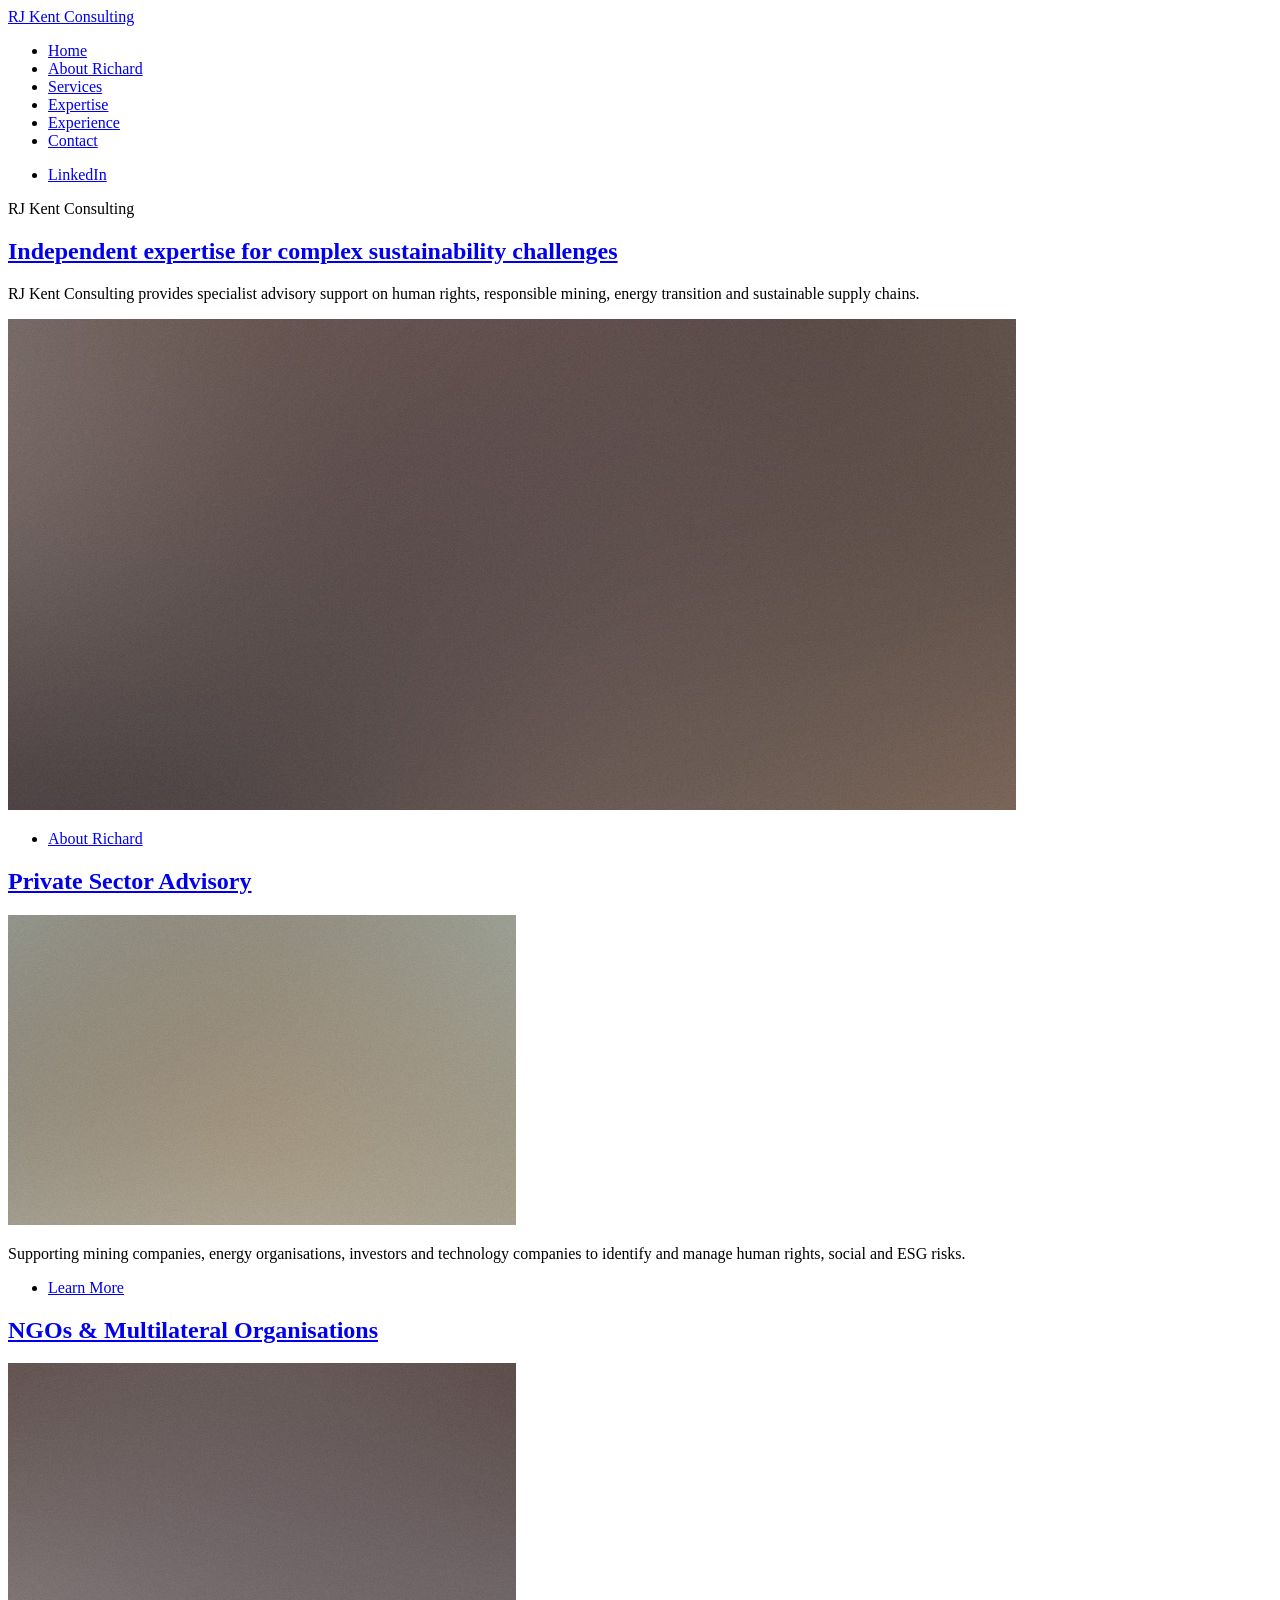
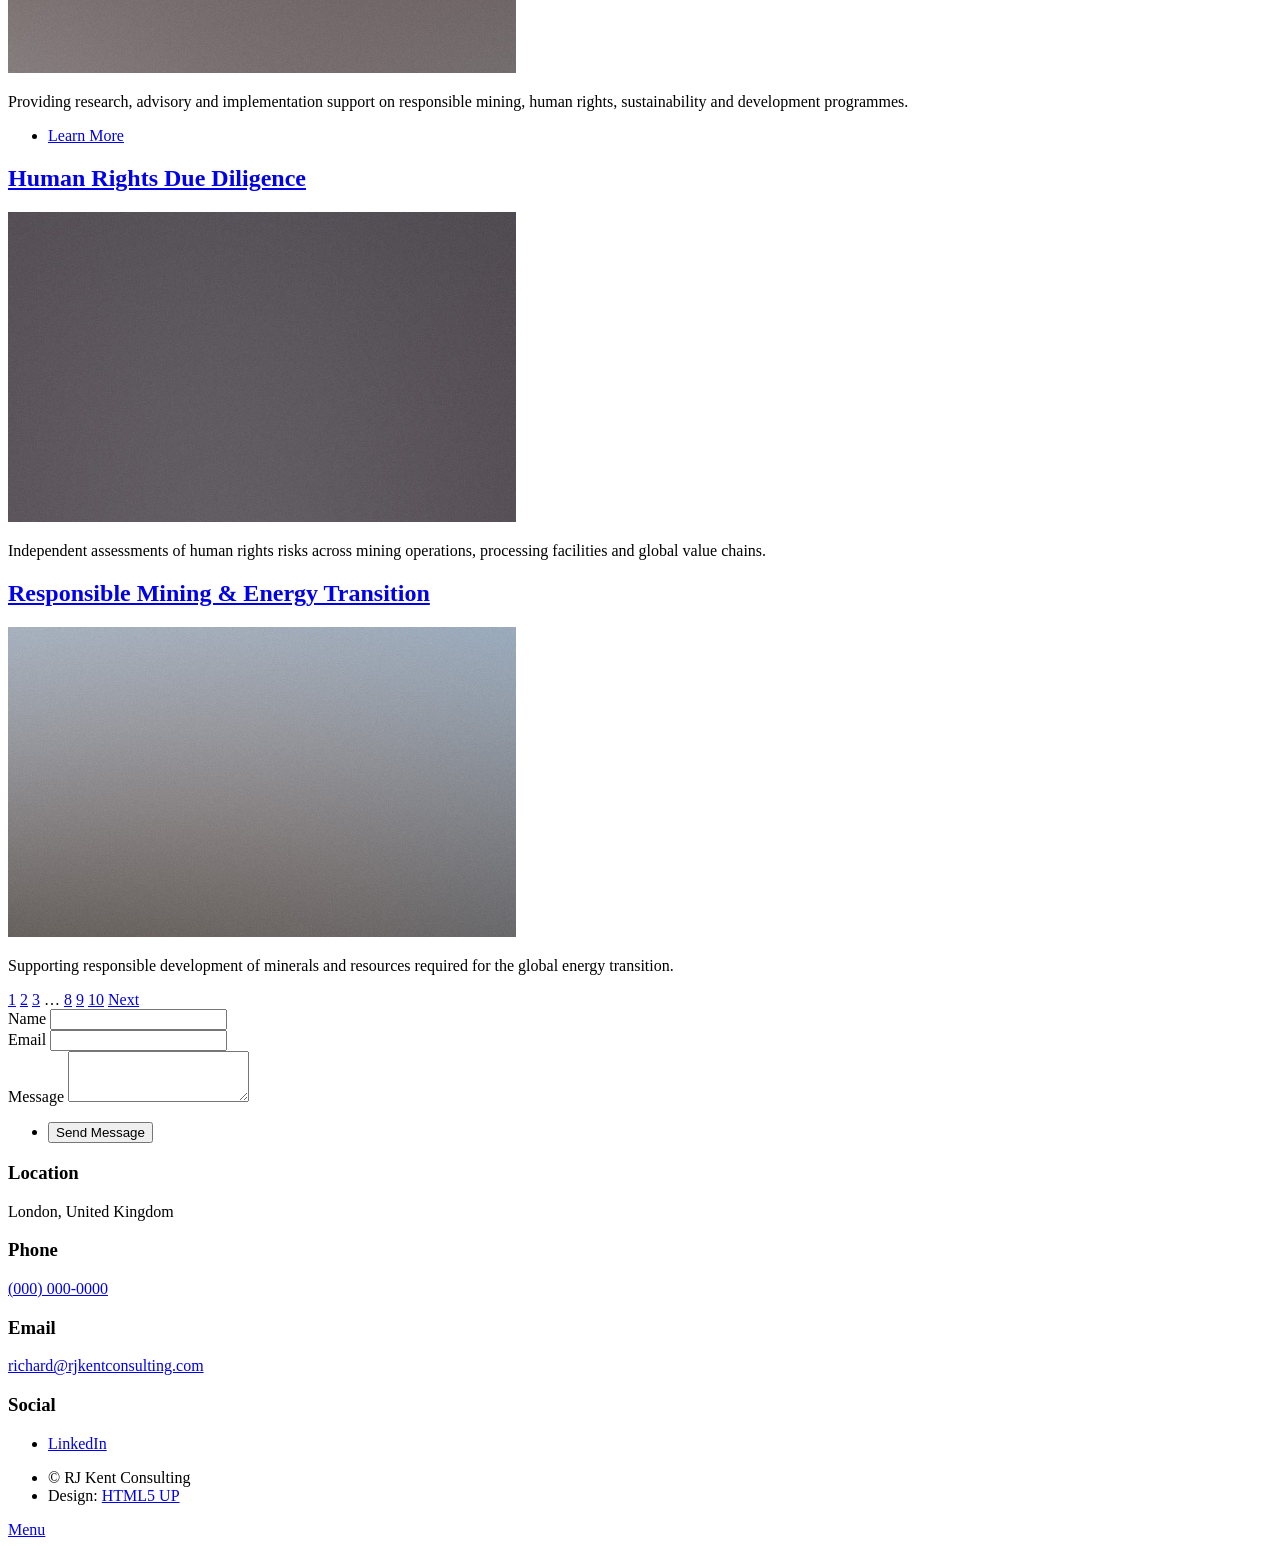
==== commit 011b78ab: "Update about.html" ====
--- a/about.html
+++ b/about.html
@@ -18,28 +18,7 @@
 			<div id="wrapper" class="fade-in">
 
 				<!-- Intro -->
-					<div id="intro">
-	<h1>RJ Kent Consulting</h1>
-
-	<p>
-		Independent Advisory on Human Rights,
-		Sustainability and Responsible Resource Development
-	</p>
-
-	<p>
-		Supporting companies, investors and organisations to navigate
-		social risks, responsible mining, energy transition and
-		sustainable supply chains.
-	</p>
-
-	<ul class="actions">
-		<li>
-			<a href="#main" class="button icon solid solo fa-arrow-down scrolly">
-				Continue
-			</a>
-		</li>
-	</ul>
-</div>
+	
 
 				<!-- Header -->
 					<header id="header">
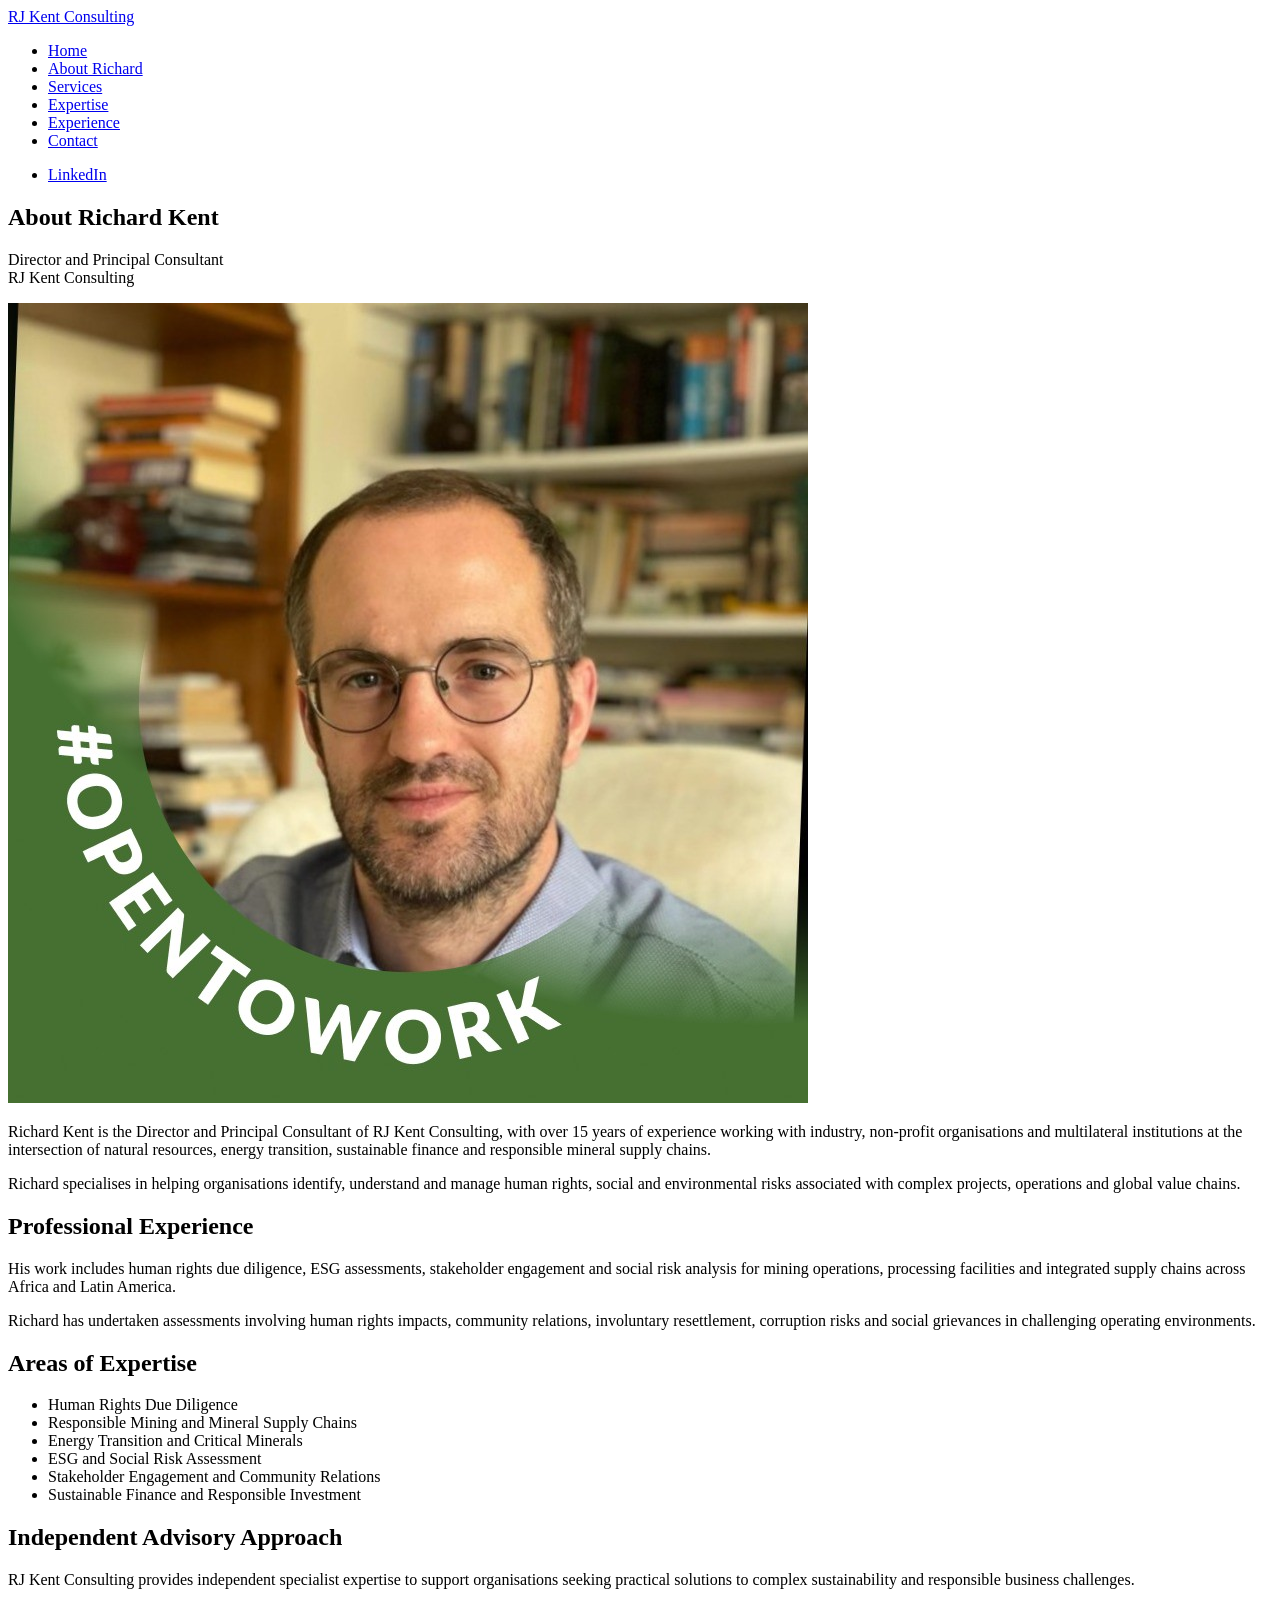
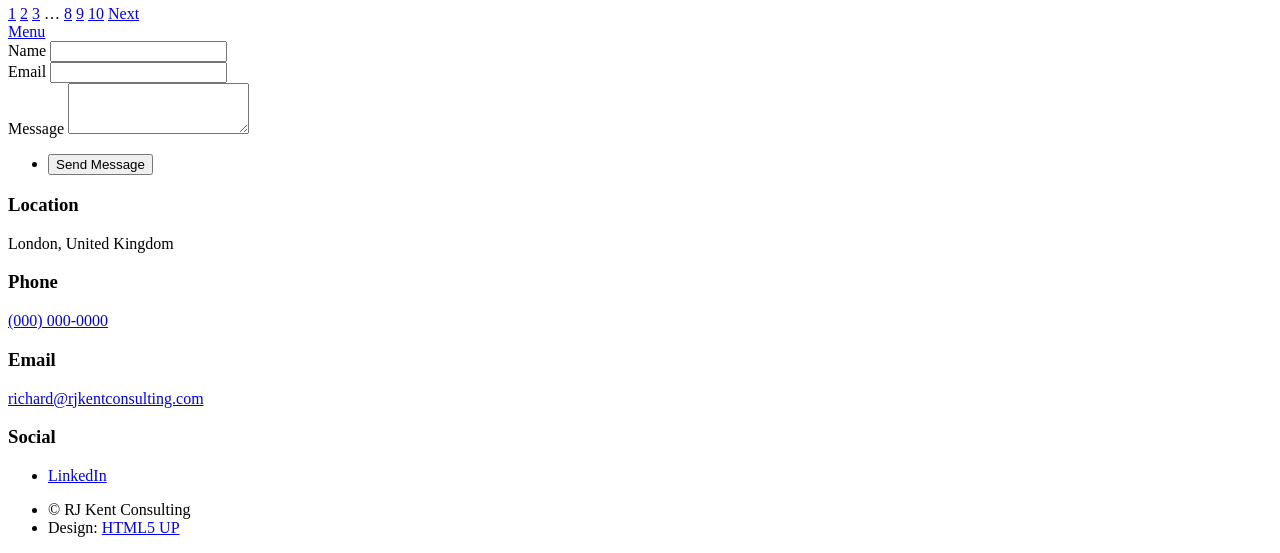
==== commit 410419b7: "Update about.html" ====
--- a/about.html
+++ b/about.html
@@ -29,7 +29,7 @@
 <nav id="nav">
 	<ul class="links">
 		<li class="active"><a href="index.html">Home</a></li>
-		<li><a href="about.html">About Richard</a></li>
+		<li class="active"><a href="about.html">About Richard</a></li>
 		<li><a href="services.html">Services</a></li>
 		<li><a href="expertise.html">Expertise</a></li>
 		<li><a href="experience.html">Experience</a></li>
@@ -47,159 +47,96 @@
 </nav>
 
 				<!-- Main -->
-					<div id="main">
-
-						<!-- Featured Post -->
-							<article class="post featured">
+				<!-- Main -->
+<div id="main">
+
+<article class="post">
 
 <header class="major">
 
-<span class="date">
+<h1>
+About Richard Kent
+</h1>
+
+<p>
+Director and Principal Consultant<br>
 RJ Kent Consulting
-</span>
+</p>
+
+</header>
+
+
+<a href="#" class="image main">
+<img src="images/richard.jpeg" alt="Richard Kent">
+</a>
+
+
+<p>
+Richard Kent is the Director and Principal Consultant of RJ Kent Consulting,
+with over 15 years of experience working with industry, non-profit
+organisations and multilateral institutions at the intersection of natural
+resources, energy transition, sustainable finance and responsible mineral
+supply chains.
+</p>
+
+
+<p>
+Richard specialises in helping organisations identify, understand and manage
+human rights, social and environmental risks associated with complex projects,
+operations and global value chains.
+</p>
+
 
 <h2>
-<a href="about.html">
-Independent expertise for complex sustainability challenges
-</a>
+Professional Experience
 </h2>
 
-<p>
-RJ Kent Consulting provides specialist advisory support on human rights,
-responsible mining, energy transition and sustainable supply chains.
-</p>
-
-</header>
-
-
-<a href="#" class="image main">
-<img src="images/pic01.jpg" alt="Responsible resource development" />
-</a>
-
-
-<ul class="actions special">
-<li>
-<a href="about.html" class="button large">
-About Richard
-</a>
-</li>
+
+<p>
+His work includes human rights due diligence, ESG assessments, stakeholder
+engagement and social risk analysis for mining operations, processing
+facilities and integrated supply chains across Africa and Latin America.
+</p>
+
+
+<p>
+Richard has undertaken assessments involving human rights impacts,
+community relations, involuntary resettlement, corruption risks and social
+grievances in challenging operating environments.
+</p>
+
+
+<h2>
+Areas of Expertise
+</h2>
+
+
+<ul>
+<li>Human Rights Due Diligence</li>
+<li>Responsible Mining and Mineral Supply Chains</li>
+<li>Energy Transition and Critical Minerals</li>
+<li>ESG and Social Risk Assessment</li>
+<li>Stakeholder Engagement and Community Relations</li>
+<li>Sustainable Finance and Responsible Investment</li>
 </ul>
 
+
+<h2>
+Independent Advisory Approach
+</h2>
+
+
+<p>
+RJ Kent Consulting provides independent specialist expertise to support
+organisations seeking practical solutions to complex sustainability and
+responsible business challenges.
+</p>
+
+
 </article>
 
-						<!-- Posts -->
-						<section class="posts">
-
-<article>
-
-<header>
-<h2>
-<a href="services.html">
-Private Sector Advisory
-</a>
-</h2>
-</header>
-
-<a href="#" class="image fit">
-<img src="images/pic02.jpg" alt="" />
-</a>
-
-<p>
-Supporting mining companies, energy organisations, investors and
-technology companies to identify and manage human rights,
-social and ESG risks.
-</p>
-
-<ul class="actions special">
-<li>
-<a href="about.html" class="button">
-Learn More
-</a>
-</li>
-</ul>
-
-</article>
-
-
-
-<article>
-
-<header>
-<h2>
-<a href="services.html">
-NGOs & Multilateral Organisations
-</a>
-</h2>
-</header>
-
-<a href="#" class="image fit">
-<img src="images/pic03.jpg" alt="" />
-</a>
-
-<p>
-Providing research, advisory and implementation support on
-responsible mining, human rights, sustainability and development
-programmes.
-</p>
-
-<ul class="actions special">
-<li>
-<a href="services.html" class="button">
-Learn More
-</a>
-</li>
-</ul>
-
-</article>
-
-
-
-<article>
-
-<header>
-<h2>
-<a href="#">
-Human Rights Due Diligence
-</a>
-</h2>
-</header>
-
-<a href="#" class="image fit">
-<img src="images/pic04.jpg" alt="" />
-</a>
-
-<p>
-Independent assessments of human rights risks across mining
-operations, processing facilities and global value chains.
-</p>
-
-</article>
-
-
-
-<article>
-
-<header>
-<h2>
-<a href="#">
-Responsible Mining & Energy Transition
-</a>
-</h2>
-</header>
-
-<a href="#" class="image fit">
-<img src="images/pic05.jpg" alt="" />
-</a>
-
-<p>
-Supporting responsible development of minerals and resources
-required for the global energy transition.
-</p>
-
-</article>
-
-
-</section>
+</div>
+
 
 						<!-- Footer -->
 							<footer>
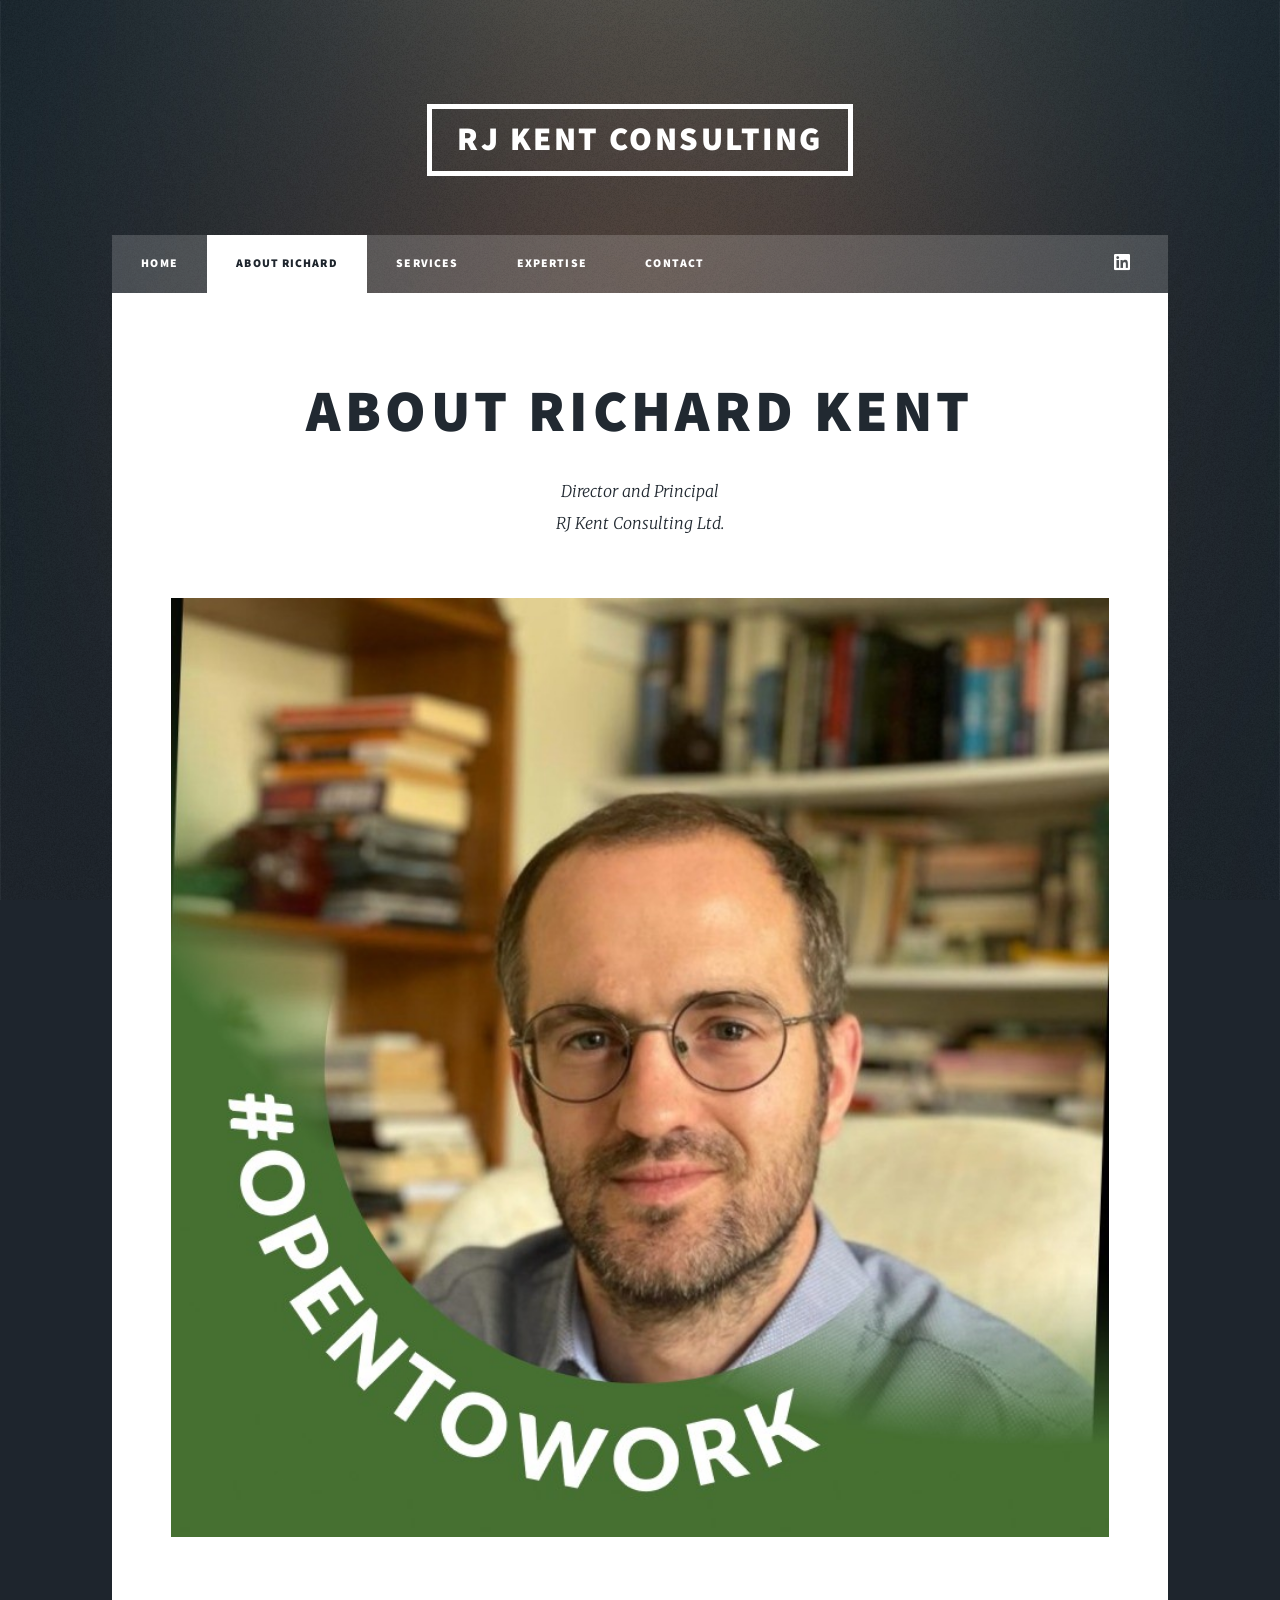
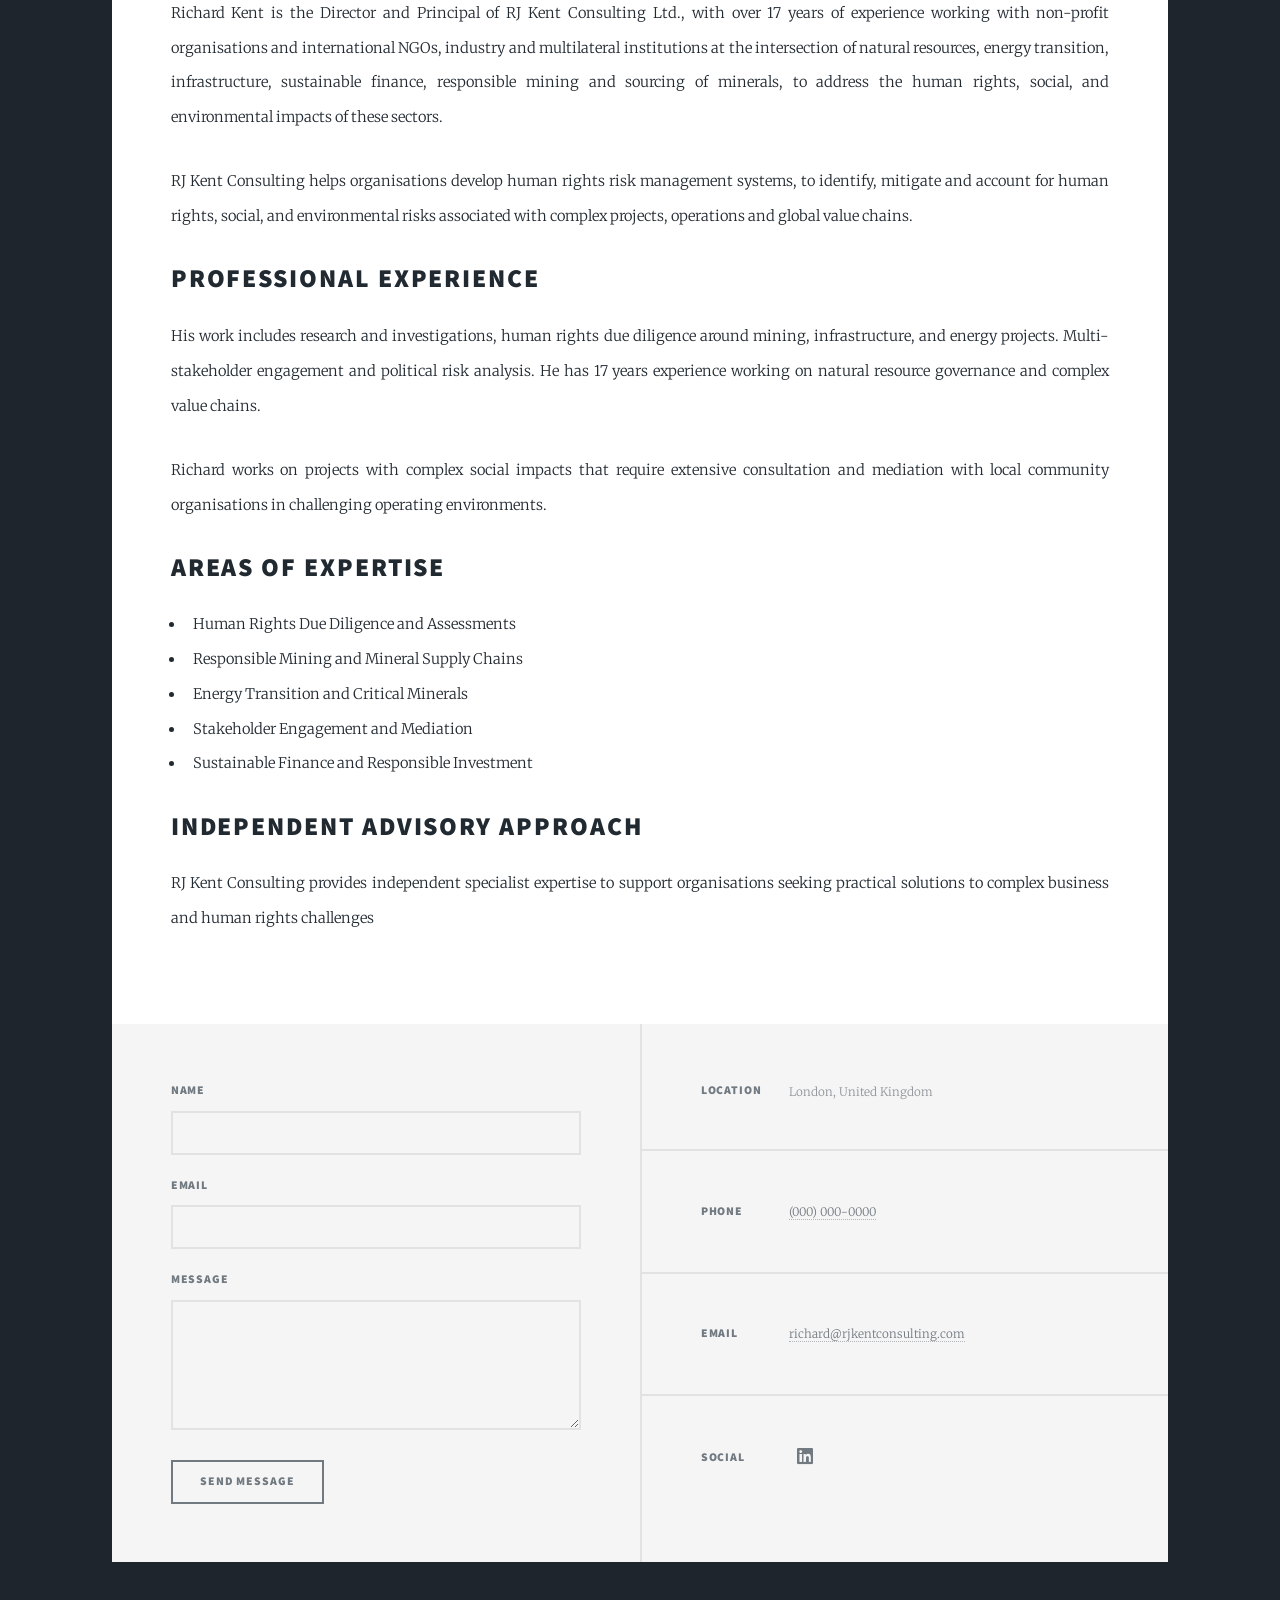
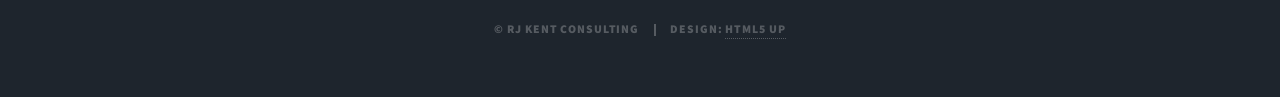
==== commit b5e1ec95: "Update about.html" ====
--- a/about.html
+++ b/about.html
@@ -27,14 +27,13 @@
 
 				<!-- Nav -->
 <nav id="nav">
-	<ul class="links">
-		<li class="active"><a href="index.html">Home</a></li>
-		<li class="active"><a href="about.html">About Richard</a></li>
-		<li><a href="services.html">Services</a></li>
-		<li><a href="expertise.html">Expertise</a></li>
-		<li><a href="experience.html">Experience</a></li>
-		<li><a href="#footer">Contact</a></li>
-	</ul>
+<ul class="links">
+	<li><a href="index.html">Home</a></li>
+	<li class="active"><a href="about.html">About Richard</a></li>
+	<li><a href="services.html">Services</a></li>
+	<li><a href="expertise.html">Expertise</a></li>
+	<li><a href="#footer">Contact</a></li>
+</ul>
 
 	<ul class="icons">
 		<li>
@@ -59,8 +58,8 @@
 </h1>
 
 <p>
-Director and Principal Consultant<br>
-RJ Kent Consulting
+Director and Principal <br>
+RJ Kent Consulting Ltd.
 </p>
 
 </header>
@@ -72,17 +71,17 @@
 
 
 <p>
-Richard Kent is the Director and Principal Consultant of RJ Kent Consulting,
-with over 15 years of experience working with industry, non-profit
-organisations and multilateral institutions at the intersection of natural
-resources, energy transition, sustainable finance and responsible mineral
-supply chains.
-</p>
-
-
-<p>
-Richard specialises in helping organisations identify, understand and manage
-human rights, social and environmental risks associated with complex projects,
+Richard Kent is the Director and Principal of RJ Kent Consulting Ltd.,
+with over 17 years of experience working with non-profit
+organisations and international NGOs, industry and multilateral institutions at the intersection of natural resources, energy transition, infrastructure, sustainable
+finance, responsible mining and sourcing of minerals, to address the human rights, social, and environmental
+impacts of these sectors.
+</p>
+
+
+<p>
+RJ Kent Consulting helps organisations develop human rights risk management systems, to identify, mitigate and account
+for human rights, social, and environmental risks associated with complex projects,
 operations and global value chains.
 </p>
 
@@ -93,16 +92,12 @@
 
 
 <p>
-His work includes human rights due diligence, ESG assessments, stakeholder
-engagement and social risk analysis for mining operations, processing
-facilities and integrated supply chains across Africa and Latin America.
-</p>
-
-
-<p>
-Richard has undertaken assessments involving human rights impacts,
-community relations, involuntary resettlement, corruption risks and social
-grievances in challenging operating environments.
+His work includes research and investigations, human rights due diligence around mining, infrastructure, and energy projects. Multi-stakeholder
+engagement and political risk analysis. He has 17 years experience working on natural resource governance and complex value chains.
+
+
+<p>
+Richard works on projects with complex social impacts that require extensive consultation and mediation with local community organisations in challenging operating environments.
 </p>
 
 
@@ -112,11 +107,10 @@
 
 
 <ul>
-<li>Human Rights Due Diligence</li>
+<li>Human Rights Due Diligence and Assessments</li>
 <li>Responsible Mining and Mineral Supply Chains</li>
 <li>Energy Transition and Critical Minerals</li>
-<li>ESG and Social Risk Assessment</li>
-<li>Stakeholder Engagement and Community Relations</li>
+<li>Stakeholder Engagement and Mediation</li>
 <li>Sustainable Finance and Responsible Investment</li>
 </ul>
 
@@ -128,8 +122,7 @@
 
 <p>
 RJ Kent Consulting provides independent specialist expertise to support
-organisations seeking practical solutions to complex sustainability and
-responsible business challenges.
+organisations seeking practical solutions to complex business and human rights challenges
 </p>
 
 
@@ -138,22 +131,7 @@
 </div>
 
 
-						<!-- Footer -->
-							<footer>
-								<div class="pagination">
-									<!--<a href="#" class="previous">Prev</a>-->
-									<a href="#" class="page active">1</a>
-									<a href="#" class="page">2</a>
-									<a href="#" class="page">3</a>
-									<span class="extra">&hellip;</span>
-									<a href="#" class="page">8</a>
-									<a href="#" class="page">9</a>
-									<a href="#" class="page">10</a>
-									<a href="#" class="next">Next</a>
-								</div>
-							</footer>
-
-					</div>
+						
 
 				<!-- Footer -->
 					<footer id="footer">
--- a/css/main.css
+++ b/css/main.css
@@ -1,4689 +1,4850 @@
-@import url(fontawesome-all.min.css);
-@import url("https://fonts.googleapis.com/css?family=Merriweather:300,700,300italic,700italic|Source+Sans+Pro:900");
-
+@import url(fontawesome-all.min.css);
+@import url("https://fonts.googleapis.com/css?family=Merriweather:300,700,300italic,700italic|Source+Sans+Pro:900");
+
 /*
 	Massively by HTML5 UP
 	html5up.net | @ajlkn
 	Free for personal and commercial use under the CCA 3.0 license (html5up.net/license)
-*/
-
-html, body, div, span, applet, object,
-iframe, h1, h2, h3, h4, h5, h6, p, blockquote,
-pre, a, abbr, acronym, address, big, cite,
-code, del, dfn, em, img, ins, kbd, q, s, samp,
-small, strike, strong, sub, sup, tt, var, b,
-u, i, center, dl, dt, dd, ol, ul, li, fieldset,
-form, label, legend, table, caption, tbody,
-tfoot, thead, tr, th, td, article, aside,
-canvas, details, embed, figure, figcaption,
-footer, header, hgroup, menu, nav, output, ruby,
-section, summary, time, mark, audio, video {
-	margin: 0;
-	padding: 0;
-	border: 0;
-	font-size: 100%;
-	font: inherit;
-	vertical-align: baseline;}
-
-article, aside, details, figcaption, figure,
-footer, header, hgroup, menu, nav, section {
-	display: block;}
-
-body {
-	line-height: 1;
-}
-
-ol, ul {
-	list-style: none;
-}
-
-blockquote, q {
-	quotes: none;
-}
-
-	blockquote:before, blockquote:after, q:before, q:after {
-		content: '';
-		content: none;
-	}
-
-table {
-	border-collapse: collapse;
-	border-spacing: 0;
-}
-
-body {
-	-webkit-text-size-adjust: none;
-}
-
-mark {
-	background-color: transparent;
-	color: inherit;
-}
-
-input::-moz-focus-inner {
-	border: 0;
-	padding: 0;
-}
-
-input, select, textarea {
-	-moz-appearance: none;
-	-webkit-appearance: none;
-	-ms-appearance: none;
-	appearance: none;
-}
-
-/* Basic */
-
-	@-ms-viewport {
-		width: device-width;
-	}
-
-	body {
-		-ms-overflow-style: scrollbar;
-	}
-
-	@media screen and (max-width: 480px) {
-
-		html, body {
-			min-width: 320px;
-		}
-
-	}
-
-	html {
-		box-sizing: border-box;
-	}
-
-	*, *:before, *:after {
-		box-sizing: inherit;
-	}
-
-	body {
-		background-color: #1e252d;
-	}
-
-		body.is-preload *, body.is-preload *:before, body.is-preload *:after {
-			-moz-animation: none !important;
-			-webkit-animation: none !important;
-			-ms-animation: none !important;
-			animation: none !important;
-			-moz-transition: none !important;
-			-webkit-transition: none !important;
-			-ms-transition: none !important;
-			transition: none !important;
-		}
-
-/* Type */
-
-	html {
-		font-size: 16pt;
-	}
-
-		@media screen and (max-width: 1680px) {
-
-			html {
-				font-size: 12pt;
-			}
-
-		}
-
-		@media screen and (max-width: 1280px) {
-
-			html {
-				font-size: 11pt;
-			}
-
-		}
-
-		@media screen and (max-width: 360px) {
-
-			html {
-				font-size: 10pt;
-			}
-
-		}
-
-	body {
-		color: #212931;
-	}
-
-	body, input, select, textarea {
-		font-family: "Merriweather", Georgia, serif;
-		font-weight: 300;
-		font-size: 1rem;
-		line-height: 2.375;
-	}
-
-	a {
-		-moz-transition: color 0.2s ease-in-out, background-color 0.2s ease-in-out, border-color 0.2s ease-in-out, box-shadow 0.2s ease-in-out;
-		-webkit-transition: color 0.2s ease-in-out, background-color 0.2s ease-in-out, border-color 0.2s ease-in-out, box-shadow 0.2s ease-in-out;
-		-ms-transition: color 0.2s ease-in-out, background-color 0.2s ease-in-out, border-color 0.2s ease-in-out, box-shadow 0.2s ease-in-out;
-		transition: color 0.2s ease-in-out, background-color 0.2s ease-in-out, border-color 0.2s ease-in-out, box-shadow 0.2s ease-in-out;
-		border-bottom: dotted 1px;
-		text-decoration: none;
-	}
-
-		a:hover {
-			border-bottom-color: transparent;
-		}
-
-	strong, b {
-		font-weight: 600;
-	}
-
-	em, i {
-		font-style: italic;
-	}
-
-	p {
-		text-align: justify;
-		margin: 0 0 2rem 0;
-	}
-
-	h1, h2, h3, h4, h5, h6 {
-		font-family: "Source Sans Pro", Helvetica, sans-serif;
-		font-weight: 900;
-		line-height: 1.5;
-		letter-spacing: 0.075em;
-		text-transform: uppercase;
-		margin: 0 0 1rem 0;
-	}
-
-		h1 a, h2 a, h3 a, h4 a, h5 a, h6 a {
-			border-bottom: 0;
-			color: inherit;
-			text-decoration: none;
-		}
-
-	h1 {
-		font-size: 4rem;
-		line-height: 1.1;
-		margin: 0 0 2rem 0;
-	}
-
-	h2 {
-		font-size: 1.75rem;
-		line-height: 1.3;
-		margin: 0 0 1.5rem 0;
-	}
-
-	h3 {
-		font-size: 1.25rem;
-		margin: 0 0 1.5rem 0;
-	}
-
-	h4 {
-		font-size: 1rem;
-	}
-
-	h5 {
-		font-size: 0.9rem;
-	}
-
-	h6 {
-		font-size: 0.8rem;
-	}
-
-	sub {
-		font-size: 0.8rem;
-		position: relative;
-		top: 0.5rem;
-	}
-
-	sup {
-		font-size: 0.8rem;
-		position: relative;
-		top: -0.5rem;
-	}
-
-	blockquote {
-		border-left: solid 4px;
-		font-style: italic;
-		margin: 0 0 2rem 0;
-		padding: 0.5rem 0 0.5rem 2rem;
-	}
-
-	code {
-		border: solid 2px;
-		font-family: "Courier New", monospace;
-		font-size: 0.9rem;
-		margin: 0 0.25rem;
-		padding: 0.25rem 0.65rem;
-	}
-
-	pre {
-		-webkit-overflow-scrolling: touch;
-		font-family: "Courier New", monospace;
-		font-size: 0.9rem;
-		margin: 0 0 2rem 0;
-	}
-
-		pre code {
-			display: block;
-			line-height: 1.75;
-			padding: 1rem 1.5rem;
-			overflow-x: auto;
-		}
-
-	hr {
-		border: 0;
-		border-bottom: solid 2px;
-		margin: 3rem 0;
-	}
-
-		hr.major {
-			margin: 5rem 0;
-		}
-
-	.align-left {
-		text-align: left;
-	}
-
-	.align-center {
-		text-align: center;
-	}
-
-	.align-right {
-		text-align: right;
-	}
-
-	input, select, textarea {
-		color: #212931;
-	}
-
-	a {
-		color: #212931;
-		border-bottom-color: rgba(33, 41, 49, 0.5);
-	}
-
-		a:hover {
-			border-bottom-color: transparent;
-			color: #18bfef !important;
-		}
-
-	strong, b {
-		color: #212931;
-	}
-
-	h1, h2, h3, h4, h5, h6 {
-		color: #212931;
-	}
-
-	blockquote {
-		border-left-color: #eeeeee;
-	}
-
-	code {
-		background: rgba(220, 220, 220, 0.25);
-		border-color: #eeeeee;
-	}
-
-	hr {
-		border-bottom-color: #eeeeee;
-	}
-
-/* Row */
-
-	.row {
-		display: flex;
-		flex-wrap: wrap;
-		box-sizing: border-box;
-		align-items: stretch;
-	}
-
-		.row > * {
-			box-sizing: border-box;
-		}
-
-		.row.gtr-uniform > * > :last-child {
-			margin-bottom: 0;
-		}
-
-		.row.aln-left {
-			justify-content: flex-start;
-		}
-
-		.row.aln-center {
-			justify-content: center;
-		}
-
-		.row.aln-right {
-			justify-content: flex-end;
-		}
-
-		.row.aln-top {
-			align-items: flex-start;
-		}
-
-		.row.aln-middle {
-			align-items: center;
-		}
-
-		.row.aln-bottom {
-			align-items: flex-end;
-		}
-
-		.row > .imp {
-			order: -1;
-		}
-
-		.row > .col-1 {
-			width: 8.33333%;
-		}
-
-		.row > .off-1 {
-			margin-left: 8.33333%;
-		}
-
-		.row > .col-2 {
-			width: 16.66667%;
-		}
-
-		.row > .off-2 {
-			margin-left: 16.66667%;
-		}
-
-		.row > .col-3 {
-			width: 25%;
-		}
-
-		.row > .off-3 {
-			margin-left: 25%;
-		}
-
-		.row > .col-4 {
-			width: 33.33333%;
-		}
-
-		.row > .off-4 {
-			margin-left: 33.33333%;
-		}
-
-		.row > .col-5 {
-			width: 41.66667%;
-		}
-
-		.row > .off-5 {
-			margin-left: 41.66667%;
-		}
-
-		.row > .col-6 {
-			width: 50%;
-		}
-
-		.row > .off-6 {
-			margin-left: 50%;
-		}
-
-		.row > .col-7 {
-			width: 58.33333%;
-		}
-
-		.row > .off-7 {
-			margin-left: 58.33333%;
-		}
-
-		.row > .col-8 {
-			width: 66.66667%;
-		}
-
-		.row > .off-8 {
-			margin-left: 66.66667%;
-		}
-
-		.row > .col-9 {
-			width: 75%;
-		}
-
-		.row > .off-9 {
-			margin-left: 75%;
-		}
-
-		.row > .col-10 {
-			width: 83.33333%;
-		}
-
-		.row > .off-10 {
-			margin-left: 83.33333%;
-		}
-
-		.row > .col-11 {
-			width: 91.66667%;
-		}
-
-		.row > .off-11 {
-			margin-left: 91.66667%;
-		}
-
-		.row > .col-12 {
-			width: 100%;
-		}
-
-		.row > .off-12 {
-			margin-left: 100%;
-		}
-
-		.row.gtr-0 {
-			margin-top: 0;
-			margin-left: 0rem;
-		}
-
-			.row.gtr-0 > * {
-				padding: 0 0 0 0rem;
-			}
-
-			.row.gtr-0.gtr-uniform {
-				margin-top: 0rem;
-			}
-
-				.row.gtr-0.gtr-uniform > * {
-					padding-top: 0rem;
-				}
-
-		.row.gtr-25 {
-			margin-top: 0;
-			margin-left: -0.375rem;
-		}
-
-			.row.gtr-25 > * {
-				padding: 0 0 0 0.375rem;
-			}
-
-			.row.gtr-25.gtr-uniform {
-				margin-top: -0.375rem;
-			}
-
-				.row.gtr-25.gtr-uniform > * {
-					padding-top: 0.375rem;
-				}
-
-		.row.gtr-50 {
-			margin-top: 0;
-			margin-left: -0.75rem;
-		}
-
-			.row.gtr-50 > * {
-				padding: 0 0 0 0.75rem;
-			}
-
-			.row.gtr-50.gtr-uniform {
-				margin-top: -0.75rem;
-			}
-
-				.row.gtr-50.gtr-uniform > * {
-					padding-top: 0.75rem;
-				}
-
-		.row {
-			margin-top: 0;
-			margin-left: -1.5rem;
-		}
-
-			.row > * {
-				padding: 0 0 0 1.5rem;
-			}
-
-			.row.gtr-uniform {
-				margin-top: -1.5rem;
-			}
-
-				.row.gtr-uniform > * {
-					padding-top: 1.5rem;
-				}
-
-		.row.gtr-150 {
-			margin-top: 0;
-			margin-left: -2.25rem;
-		}
-
-			.row.gtr-150 > * {
-				padding: 0 0 0 2.25rem;
-			}
-
-			.row.gtr-150.gtr-uniform {
-				margin-top: -2.25rem;
-			}
-
-				.row.gtr-150.gtr-uniform > * {
-					padding-top: 2.25rem;
-				}
-
-		.row.gtr-200 {
-			margin-top: 0;
-			margin-left: -3rem;
-		}
-
-			.row.gtr-200 > * {
-				padding: 0 0 0 3rem;
-			}
-
-			.row.gtr-200.gtr-uniform {
-				margin-top: -3rem;
-			}
-
-				.row.gtr-200.gtr-uniform > * {
-					padding-top: 3rem;
-				}
-
-		@media screen and (max-width: 1680px) {
-
-			.row {
-				display: flex;
-				flex-wrap: wrap;
-				box-sizing: border-box;
-				align-items: stretch;
-			}
-
-				.row > * {
-					box-sizing: border-box;
-				}
-
-				.row.gtr-uniform > * > :last-child {
-					margin-bottom: 0;
-				}
-
-				.row.aln-left {
-					justify-content: flex-start;
-				}
-
-				.row.aln-center {
-					justify-content: center;
-				}
-
-				.row.aln-right {
-					justify-content: flex-end;
-				}
-
-				.row.aln-top {
-					align-items: flex-start;
-				}
-
-				.row.aln-middle {
-					align-items: center;
-				}
-
-				.row.aln-bottom {
-					align-items: flex-end;
-				}
-
-				.row > .imp-xlarge {
-					order: -1;
-				}
-
-				.row > .col-1-xlarge {
-					width: 8.33333%;
-				}
-
-				.row > .off-1-xlarge {
-					margin-left: 8.33333%;
-				}
-
-				.row > .col-2-xlarge {
-					width: 16.66667%;
-				}
-
-				.row > .off-2-xlarge {
-					margin-left: 16.66667%;
-				}
-
-				.row > .col-3-xlarge {
-					width: 25%;
-				}
-
-				.row > .off-3-xlarge {
-					margin-left: 25%;
-				}
-
-				.row > .col-4-xlarge {
-					width: 33.33333%;
-				}
-
-				.row > .off-4-xlarge {
-					margin-left: 33.33333%;
-				}
-
-				.row > .col-5-xlarge {
-					width: 41.66667%;
-				}
-
-				.row > .off-5-xlarge {
-					margin-left: 41.66667%;
-				}
-
-				.row > .col-6-xlarge {
-					width: 50%;
-				}
-
-				.row > .off-6-xlarge {
-					margin-left: 50%;
-				}
-
-				.row > .col-7-xlarge {
-					width: 58.33333%;
-				}
-
-				.row > .off-7-xlarge {
-					margin-left: 58.33333%;
-				}
-
-				.row > .col-8-xlarge {
-					width: 66.66667%;
-				}
-
-				.row > .off-8-xlarge {
-					margin-left: 66.66667%;
-				}
-
-				.row > .col-9-xlarge {
-					width: 75%;
-				}
-
-				.row > .off-9-xlarge {
-					margin-left: 75%;
-				}
-
-				.row > .col-10-xlarge {
-					width: 83.33333%;
-				}
-
-				.row > .off-10-xlarge {
-					margin-left: 83.33333%;
-				}
-
-				.row > .col-11-xlarge {
-					width: 91.66667%;
-				}
-
-				.row > .off-11-xlarge {
-					margin-left: 91.66667%;
-				}
-
-				.row > .col-12-xlarge {
-					width: 100%;
-				}
-
-				.row > .off-12-xlarge {
-					margin-left: 100%;
-				}
-
-				.row.gtr-0 {
-					margin-top: 0;
-					margin-left: 0rem;
-				}
-
-					.row.gtr-0 > * {
-						padding: 0 0 0 0rem;
-					}
-
-					.row.gtr-0.gtr-uniform {
-						margin-top: 0rem;
-					}
-
-						.row.gtr-0.gtr-uniform > * {
-							padding-top: 0rem;
-						}
-
-				.row.gtr-25 {
-					margin-top: 0;
-					margin-left: -0.375rem;
-				}
-
-					.row.gtr-25 > * {
-						padding: 0 0 0 0.375rem;
-					}
-
-					.row.gtr-25.gtr-uniform {
-						margin-top: -0.375rem;
-					}
-
-						.row.gtr-25.gtr-uniform > * {
-							padding-top: 0.375rem;
-						}
-
-				.row.gtr-50 {
-					margin-top: 0;
-					margin-left: -0.75rem;
-				}
-
-					.row.gtr-50 > * {
-						padding: 0 0 0 0.75rem;
-					}
-
-					.row.gtr-50.gtr-uniform {
-						margin-top: -0.75rem;
-					}
-
-						.row.gtr-50.gtr-uniform > * {
-							padding-top: 0.75rem;
-						}
-
-				.row {
-					margin-top: 0;
-					margin-left: -1.5rem;
-				}
-
-					.row > * {
-						padding: 0 0 0 1.5rem;
-					}
-
-					.row.gtr-uniform {
-						margin-top: -1.5rem;
-					}
-
-						.row.gtr-uniform > * {
-							padding-top: 1.5rem;
-						}
-
-				.row.gtr-150 {
-					margin-top: 0;
-					margin-left: -2.25rem;
-				}
-
-					.row.gtr-150 > * {
-						padding: 0 0 0 2.25rem;
-					}
-
-					.row.gtr-150.gtr-uniform {
-						margin-top: -2.25rem;
-					}
-
-						.row.gtr-150.gtr-uniform > * {
-							padding-top: 2.25rem;
-						}
-
-				.row.gtr-200 {
-					margin-top: 0;
-					margin-left: -3rem;
-				}
-
-					.row.gtr-200 > * {
-						padding: 0 0 0 3rem;
-					}
-
-					.row.gtr-200.gtr-uniform {
-						margin-top: -3rem;
-					}
-
-						.row.gtr-200.gtr-uniform > * {
-							padding-top: 3rem;
-						}
-
-		}
-
-		@media screen and (max-width: 1280px) {
-
-			.row {
-				display: flex;
-				flex-wrap: wrap;
-				box-sizing: border-box;
-				align-items: stretch;
-			}
-
-				.row > * {
-					box-sizing: border-box;
-				}
-
-				.row.gtr-uniform > * > :last-child {
-					margin-bottom: 0;
-				}
-
-				.row.aln-left {
-					justify-content: flex-start;
-				}
-
-				.row.aln-center {
-					justify-content: center;
-				}
-
-				.row.aln-right {
-					justify-content: flex-end;
-				}
-
-				.row.aln-top {
-					align-items: flex-start;
-				}
-
-				.row.aln-middle {
-					align-items: center;
-				}
-
-				.row.aln-bottom {
-					align-items: flex-end;
-				}
-
-				.row > .imp-large {
-					order: -1;
-				}
-
-				.row > .col-1-large {
-					width: 8.33333%;
-				}
-
-				.row > .off-1-large {
-					margin-left: 8.33333%;
-				}
-
-				.row > .col-2-large {
-					width: 16.66667%;
-				}
-
-				.row > .off-2-large {
-					margin-left: 16.66667%;
-				}
-
-				.row > .col-3-large {
-					width: 25%;
-				}
-
-				.row > .off-3-large {
-					margin-left: 25%;
-				}
-
-				.row > .col-4-large {
-					width: 33.33333%;
-				}
-
-				.row > .off-4-large {
-					margin-left: 33.33333%;
-				}
-
-				.row > .col-5-large {
-					width: 41.66667%;
-				}
-
-				.row > .off-5-large {
-					margin-left: 41.66667%;
-				}
-
-				.row > .col-6-large {
-					width: 50%;
-				}
-
-				.row > .off-6-large {
-					margin-left: 50%;
-				}
-
-				.row > .col-7-large {
-					width: 58.33333%;
-				}
-
-				.row > .off-7-large {
-					margin-left: 58.33333%;
-				}
-
-				.row > .col-8-large {
-					width: 66.66667%;
-				}
-
-				.row > .off-8-large {
-					margin-left: 66.66667%;
-				}
-
-				.row > .col-9-large {
-					width: 75%;
-				}
-
-				.row > .off-9-large {
-					margin-left: 75%;
-				}
-
-				.row > .col-10-large {
-					width: 83.33333%;
-				}
-
-				.row > .off-10-large {
-					margin-left: 83.33333%;
-				}
-
-				.row > .col-11-large {
-					width: 91.66667%;
-				}
-
-				.row > .off-11-large {
-					margin-left: 91.66667%;
-				}
-
-				.row > .col-12-large {
-					width: 100%;
-				}
-
-				.row > .off-12-large {
-					margin-left: 100%;
-				}
-
-				.row.gtr-0 {
-					margin-top: 0;
-					margin-left: 0rem;
-				}
-
-					.row.gtr-0 > * {
-						padding: 0 0 0 0rem;
-					}
-
-					.row.gtr-0.gtr-uniform {
-						margin-top: 0rem;
-					}
-
-						.row.gtr-0.gtr-uniform > * {
-							padding-top: 0rem;
-						}
-
-				.row.gtr-25 {
-					margin-top: 0;
-					margin-left: -0.375rem;
-				}
-
-					.row.gtr-25 > * {
-						padding: 0 0 0 0.375rem;
-					}
-
-					.row.gtr-25.gtr-uniform {
-						margin-top: -0.375rem;
-					}
-
-						.row.gtr-25.gtr-uniform > * {
-							padding-top: 0.375rem;
-						}
-
-				.row.gtr-50 {
-					margin-top: 0;
-					margin-left: -0.75rem;
-				}
-
-					.row.gtr-50 > * {
-						padding: 0 0 0 0.75rem;
-					}
-
-					.row.gtr-50.gtr-uniform {
-						margin-top: -0.75rem;
-					}
-
-						.row.gtr-50.gtr-uniform > * {
-							padding-top: 0.75rem;
-						}
-
-				.row {
-					margin-top: 0;
-					margin-left: -1.5rem;
-				}
-
-					.row > * {
-						padding: 0 0 0 1.5rem;
-					}
-
-					.row.gtr-uniform {
-						margin-top: -1.5rem;
-					}
-
-						.row.gtr-uniform > * {
-							padding-top: 1.5rem;
-						}
-
-				.row.gtr-150 {
-					margin-top: 0;
-					margin-left: -2.25rem;
-				}
-
-					.row.gtr-150 > * {
-						padding: 0 0 0 2.25rem;
-					}
-
-					.row.gtr-150.gtr-uniform {
-						margin-top: -2.25rem;
-					}
-
-						.row.gtr-150.gtr-uniform > * {
-							padding-top: 2.25rem;
-						}
-
-				.row.gtr-200 {
-					margin-top: 0;
-					margin-left: -3rem;
-				}
-
-					.row.gtr-200 > * {
-						padding: 0 0 0 3rem;
-					}
-
-					.row.gtr-200.gtr-uniform {
-						margin-top: -3rem;
-					}
-
-						.row.gtr-200.gtr-uniform > * {
-							padding-top: 3rem;
-						}
-
-		}
-
-		@media screen and (max-width: 980px) {
-
-			.row {
-				display: flex;
-				flex-wrap: wrap;
-				box-sizing: border-box;
-				align-items: stretch;
-			}
-
-				.row > * {
-					box-sizing: border-box;
-				}
-
-				.row.gtr-uniform > * > :last-child {
-					margin-bottom: 0;
-				}
-
-				.row.aln-left {
-					justify-content: flex-start;
-				}
-
-				.row.aln-center {
-					justify-content: center;
-				}
-
-				.row.aln-right {
-					justify-content: flex-end;
-				}
-
-				.row.aln-top {
-					align-items: flex-start;
-				}
-
-				.row.aln-middle {
-					align-items: center;
-				}
-
-				.row.aln-bottom {
-					align-items: flex-end;
-				}
-
-				.row > .imp-medium {
-					order: -1;
-				}
-
-				.row > .col-1-medium {
-					width: 8.33333%;
-				}
-
-				.row > .off-1-medium {
-					margin-left: 8.33333%;
-				}
-
-				.row > .col-2-medium {
-					width: 16.66667%;
-				}
-
-				.row > .off-2-medium {
-					margin-left: 16.66667%;
-				}
-
-				.row > .col-3-medium {
-					width: 25%;
-				}
-
-				.row > .off-3-medium {
-					margin-left: 25%;
-				}
-
-				.row > .col-4-medium {
-					width: 33.33333%;
-				}
-
-				.row > .off-4-medium {
-					margin-left: 33.33333%;
-				}
-
-				.row > .col-5-medium {
-					width: 41.66667%;
-				}
-
-				.row > .off-5-medium {
-					margin-left: 41.66667%;
-				}
-
-				.row > .col-6-medium {
-					width: 50%;
-				}
-
-				.row > .off-6-medium {
-					margin-left: 50%;
-				}
-
-				.row > .col-7-medium {
-					width: 58.33333%;
-				}
-
-				.row > .off-7-medium {
-					margin-left: 58.33333%;
-				}
-
-				.row > .col-8-medium {
-					width: 66.66667%;
-				}
-
-				.row > .off-8-medium {
-					margin-left: 66.66667%;
-				}
-
-				.row > .col-9-medium {
-					width: 75%;
-				}
-
-				.row > .off-9-medium {
-					margin-left: 75%;
-				}
-
-				.row > .col-10-medium {
-					width: 83.33333%;
-				}
-
-				.row > .off-10-medium {
-					margin-left: 83.33333%;
-				}
-
-				.row > .col-11-medium {
-					width: 91.66667%;
-				}
-
-				.row > .off-11-medium {
-					margin-left: 91.66667%;
-				}
-
-				.row > .col-12-medium {
-					width: 100%;
-				}
-
-				.row > .off-12-medium {
-					margin-left: 100%;
-				}
-
-				.row.gtr-0 {
-					margin-top: 0;
-					margin-left: 0rem;
-				}
-
-					.row.gtr-0 > * {
-						padding: 0 0 0 0rem;
-					}
-
-					.row.gtr-0.gtr-uniform {
-						margin-top: 0rem;
-					}
-
-						.row.gtr-0.gtr-uniform > * {
-							padding-top: 0rem;
-						}
-
-				.row.gtr-25 {
-					margin-top: 0;
-					margin-left: -0.375rem;
-				}
-
-					.row.gtr-25 > * {
-						padding: 0 0 0 0.375rem;
-					}
-
-					.row.gtr-25.gtr-uniform {
-						margin-top: -0.375rem;
-					}
-
-						.row.gtr-25.gtr-uniform > * {
-							padding-top: 0.375rem;
-						}
-
-				.row.gtr-50 {
-					margin-top: 0;
-					margin-left: -0.75rem;
-				}
-
-					.row.gtr-50 > * {
-						padding: 0 0 0 0.75rem;
-					}
-
-					.row.gtr-50.gtr-uniform {
-						margin-top: -0.75rem;
-					}
-
-						.row.gtr-50.gtr-uniform > * {
-							padding-top: 0.75rem;
-						}
-
-				.row {
-					margin-top: 0;
-					margin-left: -1.5rem;
-				}
-
-					.row > * {
-						padding: 0 0 0 1.5rem;
-					}
-
-					.row.gtr-uniform {
-						margin-top: -1.5rem;
-					}
-
-						.row.gtr-uniform > * {
-							padding-top: 1.5rem;
-						}
-
-				.row.gtr-150 {
-					margin-top: 0;
-					margin-left: -2.25rem;
-				}
-
-					.row.gtr-150 > * {
-						padding: 0 0 0 2.25rem;
-					}
-
-					.row.gtr-150.gtr-uniform {
-						margin-top: -2.25rem;
-					}
-
-						.row.gtr-150.gtr-uniform > * {
-							padding-top: 2.25rem;
-						}
-
-				.row.gtr-200 {
-					margin-top: 0;
-					margin-left: -3rem;
-				}
-
-					.row.gtr-200 > * {
-						padding: 0 0 0 3rem;
-					}
-
-					.row.gtr-200.gtr-uniform {
-						margin-top: -3rem;
-					}
-
-						.row.gtr-200.gtr-uniform > * {
-							padding-top: 3rem;
-						}
-
-		}
-
-		@media screen and (max-width: 736px) {
-
-			.row {
-				display: flex;
-				flex-wrap: wrap;
-				box-sizing: border-box;
-				align-items: stretch;
-			}
-
-				.row > * {
-					box-sizing: border-box;
-				}
-
-				.row.gtr-uniform > * > :last-child {
-					margin-bottom: 0;
-				}
-
-				.row.aln-left {
-					justify-content: flex-start;
-				}
-
-				.row.aln-center {
-					justify-content: center;
-				}
-
-				.row.aln-right {
-					justify-content: flex-end;
-				}
-
-				.row.aln-top {
-					align-items: flex-start;
-				}
-
-				.row.aln-middle {
-					align-items: center;
-				}
-
-				.row.aln-bottom {
-					align-items: flex-end;
-				}
-
-				.row > .imp-small {
-					order: -1;
-				}
-
-				.row > .col-1-small {
-					width: 8.33333%;
-				}
-
-				.row > .off-1-small {
-					margin-left: 8.33333%;
-				}
-
-				.row > .col-2-small {
-					width: 16.66667%;
-				}
-
-				.row > .off-2-small {
-					margin-left: 16.66667%;
-				}
-
-				.row > .col-3-small {
-					width: 25%;
-				}
-
-				.row > .off-3-small {
-					margin-left: 25%;
-				}
-
-				.row > .col-4-small {
-					width: 33.33333%;
-				}
-
-				.row > .off-4-small {
-					margin-left: 33.33333%;
-				}
-
-				.row > .col-5-small {
-					width: 41.66667%;
-				}
-
-				.row > .off-5-small {
-					margin-left: 41.66667%;
-				}
-
-				.row > .col-6-small {
-					width: 50%;
-				}
-
-				.row > .off-6-small {
-					margin-left: 50%;
-				}
-
-				.row > .col-7-small {
-					width: 58.33333%;
-				}
-
-				.row > .off-7-small {
-					margin-left: 58.33333%;
-				}
-
-				.row > .col-8-small {
-					width: 66.66667%;
-				}
-
-				.row > .off-8-small {
-					margin-left: 66.66667%;
-				}
-
-				.row > .col-9-small {
-					width: 75%;
-				}
-
-				.row > .off-9-small {
-					margin-left: 75%;
-				}
-
-				.row > .col-10-small {
-					width: 83.33333%;
-				}
-
-				.row > .off-10-small {
-					margin-left: 83.33333%;
-				}
-
-				.row > .col-11-small {
-					width: 91.66667%;
-				}
-
-				.row > .off-11-small {
-					margin-left: 91.66667%;
-				}
-
-				.row > .col-12-small {
-					width: 100%;
-				}
-
-				.row > .off-12-small {
-					margin-left: 100%;
-				}
-
-				.row.gtr-0 {
-					margin-top: 0;
-					margin-left: 0rem;
-				}
-
-					.row.gtr-0 > * {
-						padding: 0 0 0 0rem;
-					}
-
-					.row.gtr-0.gtr-uniform {
-						margin-top: 0rem;
-					}
-
-						.row.gtr-0.gtr-uniform > * {
-							padding-top: 0rem;
-						}
-
-				.row.gtr-25 {
-					margin-top: 0;
-					margin-left: -0.375rem;
-				}
-
-					.row.gtr-25 > * {
-						padding: 0 0 0 0.375rem;
-					}
-
-					.row.gtr-25.gtr-uniform {
-						margin-top: -0.375rem;
-					}
-
-						.row.gtr-25.gtr-uniform > * {
-							padding-top: 0.375rem;
-						}
-
-				.row.gtr-50 {
-					margin-top: 0;
-					margin-left: -0.75rem;
-				}
-
-					.row.gtr-50 > * {
-						padding: 0 0 0 0.75rem;
-					}
-
-					.row.gtr-50.gtr-uniform {
-						margin-top: -0.75rem;
-					}
-
-						.row.gtr-50.gtr-uniform > * {
-							padding-top: 0.75rem;
-						}
-
-				.row {
-					margin-top: 0;
-					margin-left: -1.5rem;
-				}
-
-					.row > * {
-						padding: 0 0 0 1.5rem;
-					}
-
-					.row.gtr-uniform {
-						margin-top: -1.5rem;
-					}
-
-						.row.gtr-uniform > * {
-							padding-top: 1.5rem;
-						}
-
-				.row.gtr-150 {
-					margin-top: 0;
-					margin-left: -2.25rem;
-				}
-
-					.row.gtr-150 > * {
-						padding: 0 0 0 2.25rem;
-					}
-
-					.row.gtr-150.gtr-uniform {
-						margin-top: -2.25rem;
-					}
-
-						.row.gtr-150.gtr-uniform > * {
-							padding-top: 2.25rem;
-						}
-
-				.row.gtr-200 {
-					margin-top: 0;
-					margin-left: -3rem;
-				}
-
-					.row.gtr-200 > * {
-						padding: 0 0 0 3rem;
-					}
-
-					.row.gtr-200.gtr-uniform {
-						margin-top: -3rem;
-					}
-
-						.row.gtr-200.gtr-uniform > * {
-							padding-top: 3rem;
-						}
-
-		}
-
-		@media screen and (max-width: 480px) {
-
-			.row {
-				display: flex;
-				flex-wrap: wrap;
-				box-sizing: border-box;
-				align-items: stretch;
-			}
-
-				.row > * {
-					box-sizing: border-box;
-				}
-
-				.row.gtr-uniform > * > :last-child {
-					margin-bottom: 0;
-				}
-
-				.row.aln-left {
-					justify-content: flex-start;
-				}
-
-				.row.aln-center {
-					justify-content: center;
-				}
-
-				.row.aln-right {
-					justify-content: flex-end;
-				}
-
-				.row.aln-top {
-					align-items: flex-start;
-				}
-
-				.row.aln-middle {
-					align-items: center;
-				}
-
-				.row.aln-bottom {
-					align-items: flex-end;
-				}
-
-				.row > .imp-xsmall {
-					order: -1;
-				}
-
-				.row > .col-1-xsmall {
-					width: 8.33333%;
-				}
-
-				.row > .off-1-xsmall {
-					margin-left: 8.33333%;
-				}
-
-				.row > .col-2-xsmall {
-					width: 16.66667%;
-				}
-
-				.row > .off-2-xsmall {
-					margin-left: 16.66667%;
-				}
-
-				.row > .col-3-xsmall {
-					width: 25%;
-				}
-
-				.row > .off-3-xsmall {
-					margin-left: 25%;
-				}
-
-				.row > .col-4-xsmall {
-					width: 33.33333%;
-				}
-
-				.row > .off-4-xsmall {
-					margin-left: 33.33333%;
-				}
-
-				.row > .col-5-xsmall {
-					width: 41.66667%;
-				}
-
-				.row > .off-5-xsmall {
-					margin-left: 41.66667%;
-				}
-
-				.row > .col-6-xsmall {
-					width: 50%;
-				}
-
-				.row > .off-6-xsmall {
-					margin-left: 50%;
-				}
-
-				.row > .col-7-xsmall {
-					width: 58.33333%;
-				}
-
-				.row > .off-7-xsmall {
-					margin-left: 58.33333%;
-				}
-
-				.row > .col-8-xsmall {
-					width: 66.66667%;
-				}
-
-				.row > .off-8-xsmall {
-					margin-left: 66.66667%;
-				}
-
-				.row > .col-9-xsmall {
-					width: 75%;
-				}
-
-				.row > .off-9-xsmall {
-					margin-left: 75%;
-				}
-
-				.row > .col-10-xsmall {
-					width: 83.33333%;
-				}
-
-				.row > .off-10-xsmall {
-					margin-left: 83.33333%;
-				}
-
-				.row > .col-11-xsmall {
-					width: 91.66667%;
-				}
-
-				.row > .off-11-xsmall {
-					margin-left: 91.66667%;
-				}
-
-				.row > .col-12-xsmall {
-					width: 100%;
-				}
-
-				.row > .off-12-xsmall {
-					margin-left: 100%;
-				}
-
-				.row.gtr-0 {
-					margin-top: 0;
-					margin-left: 0rem;
-				}
-
-					.row.gtr-0 > * {
-						padding: 0 0 0 0rem;
-					}
-
-					.row.gtr-0.gtr-uniform {
-						margin-top: 0rem;
-					}
-
-						.row.gtr-0.gtr-uniform > * {
-							padding-top: 0rem;
-						}
-
-				.row.gtr-25 {
-					margin-top: 0;
-					margin-left: -0.375rem;
-				}
-
-					.row.gtr-25 > * {
-						padding: 0 0 0 0.375rem;
-					}
-
-					.row.gtr-25.gtr-uniform {
-						margin-top: -0.375rem;
-					}
-
-						.row.gtr-25.gtr-uniform > * {
-							padding-top: 0.375rem;
-						}
-
-				.row.gtr-50 {
-					margin-top: 0;
-					margin-left: -0.75rem;
-				}
-
-					.row.gtr-50 > * {
-						padding: 0 0 0 0.75rem;
-					}
-
-					.row.gtr-50.gtr-uniform {
-						margin-top: -0.75rem;
-					}
-
-						.row.gtr-50.gtr-uniform > * {
-							padding-top: 0.75rem;
-						}
-
-				.row {
-					margin-top: 0;
-					margin-left: -1.5rem;
-				}
-
-					.row > * {
-						padding: 0 0 0 1.5rem;
-					}
-
-					.row.gtr-uniform {
-						margin-top: -1.5rem;
-					}
-
-						.row.gtr-uniform > * {
-							padding-top: 1.5rem;
-						}
-
-				.row.gtr-150 {
-					margin-top: 0;
-					margin-left: -2.25rem;
-				}
-
-					.row.gtr-150 > * {
-						padding: 0 0 0 2.25rem;
-					}
-
-					.row.gtr-150.gtr-uniform {
-						margin-top: -2.25rem;
-					}
-
-						.row.gtr-150.gtr-uniform > * {
-							padding-top: 2.25rem;
-						}
-
-				.row.gtr-200 {
-					margin-top: 0;
-					margin-left: -3rem;
-				}
-
-					.row.gtr-200 > * {
-						padding: 0 0 0 3rem;
-					}
-
-					.row.gtr-200.gtr-uniform {
-						margin-top: -3rem;
-					}
-
-						.row.gtr-200.gtr-uniform > * {
-							padding-top: 3rem;
-						}
-
-		}
-
-		@media screen and (max-width: 360px) {
-
-			.row {
-				display: flex;
-				flex-wrap: wrap;
-				box-sizing: border-box;
-				align-items: stretch;
-			}
-
-				.row > * {
-					box-sizing: border-box;
-				}
-
-				.row.gtr-uniform > * > :last-child {
-					margin-bottom: 0;
-				}
-
-				.row.aln-left {
-					justify-content: flex-start;
-				}
-
-				.row.aln-center {
-					justify-content: center;
-				}
-
-				.row.aln-right {
-					justify-content: flex-end;
-				}
-
-				.row.aln-top {
-					align-items: flex-start;
-				}
-
-				.row.aln-middle {
-					align-items: center;
-				}
-
-				.row.aln-bottom {
-					align-items: flex-end;
-				}
-
-				.row > .imp-xxsmall {
-					order: -1;
-				}
-
-				.row > .col-1-xxsmall {
-					width: 8.33333%;
-				}
-
-				.row > .off-1-xxsmall {
-					margin-left: 8.33333%;
-				}
-
-				.row > .col-2-xxsmall {
-					width: 16.66667%;
-				}
-
-				.row > .off-2-xxsmall {
-					margin-left: 16.66667%;
-				}
-
-				.row > .col-3-xxsmall {
-					width: 25%;
-				}
-
-				.row > .off-3-xxsmall {
-					margin-left: 25%;
-				}
-
-				.row > .col-4-xxsmall {
-					width: 33.33333%;
-				}
-
-				.row > .off-4-xxsmall {
-					margin-left: 33.33333%;
-				}
-
-				.row > .col-5-xxsmall {
-					width: 41.66667%;
-				}
-
-				.row > .off-5-xxsmall {
-					margin-left: 41.66667%;
-				}
-
-				.row > .col-6-xxsmall {
-					width: 50%;
-				}
-
-				.row > .off-6-xxsmall {
-					margin-left: 50%;
-				}
-
-				.row > .col-7-xxsmall {
-					width: 58.33333%;
-				}
-
-				.row > .off-7-xxsmall {
-					margin-left: 58.33333%;
-				}
-
-				.row > .col-8-xxsmall {
-					width: 66.66667%;
-				}
-
-				.row > .off-8-xxsmall {
-					margin-left: 66.66667%;
-				}
-
-				.row > .col-9-xxsmall {
-					width: 75%;
-				}
-
-				.row > .off-9-xxsmall {
-					margin-left: 75%;
-				}
-
-				.row > .col-10-xxsmall {
-					width: 83.33333%;
-				}
-
-				.row > .off-10-xxsmall {
-					margin-left: 83.33333%;
-				}
-
-				.row > .col-11-xxsmall {
-					width: 91.66667%;
-				}
-
-				.row > .off-11-xxsmall {
-					margin-left: 91.66667%;
-				}
-
-				.row > .col-12-xxsmall {
-					width: 100%;
-				}
-
-				.row > .off-12-xxsmall {
-					margin-left: 100%;
-				}
-
-				.row.gtr-0 {
-					margin-top: 0;
-					margin-left: 0rem;
-				}
-
-					.row.gtr-0 > * {
-						padding: 0 0 0 0rem;
-					}
-
-					.row.gtr-0.gtr-uniform {
-						margin-top: 0rem;
-					}
-
-						.row.gtr-0.gtr-uniform > * {
-							padding-top: 0rem;
-						}
-
-				.row.gtr-25 {
-					margin-top: 0;
-					margin-left: -0.375rem;
-				}
-
-					.row.gtr-25 > * {
-						padding: 0 0 0 0.375rem;
-					}
-
-					.row.gtr-25.gtr-uniform {
-						margin-top: -0.375rem;
-					}
-
-						.row.gtr-25.gtr-uniform > * {
-							padding-top: 0.375rem;
-						}
-
-				.row.gtr-50 {
-					margin-top: 0;
-					margin-left: -0.75rem;
-				}
-
-					.row.gtr-50 > * {
-						padding: 0 0 0 0.75rem;
-					}
-
-					.row.gtr-50.gtr-uniform {
-						margin-top: -0.75rem;
-					}
-
-						.row.gtr-50.gtr-uniform > * {
-							padding-top: 0.75rem;
-						}
-
-				.row {
-					margin-top: 0;
-					margin-left: -1.5rem;
-				}
-
-					.row > * {
-						padding: 0 0 0 1.5rem;
-					}
-
-					.row.gtr-uniform {
-						margin-top: -1.5rem;
-					}
-
-						.row.gtr-uniform > * {
-							padding-top: 1.5rem;
-						}
-
-				.row.gtr-150 {
-					margin-top: 0;
-					margin-left: -2.25rem;
-				}
-
-					.row.gtr-150 > * {
-						padding: 0 0 0 2.25rem;
-					}
-
-					.row.gtr-150.gtr-uniform {
-						margin-top: -2.25rem;
-					}
-
-						.row.gtr-150.gtr-uniform > * {
-							padding-top: 2.25rem;
-						}
-
-				.row.gtr-200 {
-					margin-top: 0;
-					margin-left: -3rem;
-				}
-
-					.row.gtr-200 > * {
-						padding: 0 0 0 3rem;
-					}
-
-					.row.gtr-200.gtr-uniform {
-						margin-top: -3rem;
-					}
-
-						.row.gtr-200.gtr-uniform > * {
-							padding-top: 3rem;
-						}
-
-		}
-
-/* Box */
-
-	.box {
-		border: solid 2px;
-		margin-bottom: 2rem;
-		padding: 1.5rem;
-	}
-
-		.box > :last-child,
-		.box > :last-child > :last-child,
-		.box > :last-child > :last-child > :last-child {
-			margin-bottom: 0;
-		}
-
-		.box.alt {
-			border: 0;
-			border-radius: 0;
-			padding: 0;
-		}
-
-	.box {
-		border-color: #eeeeee;
-	}
-
-/* Button */
-
-	input[type="submit"],
-	input[type="reset"],
-	input[type="button"],
-	button,
-	.button {
-		-moz-appearance: none;
-		-webkit-appearance: none;
-		-ms-appearance: none;
-		appearance: none;
-		-moz-transition: background-color 0.2s ease-in-out, box-shadow 0.2s ease-in-out, color 0.2s ease-in-out;
-		-webkit-transition: background-color 0.2s ease-in-out, box-shadow 0.2s ease-in-out, color 0.2s ease-in-out;
-		-ms-transition: background-color 0.2s ease-in-out, box-shadow 0.2s ease-in-out, color 0.2s ease-in-out;
-		transition: background-color 0.2s ease-in-out, box-shadow 0.2s ease-in-out, color 0.2s ease-in-out;
-		border: 0;
-		border-radius: 0;
-		cursor: pointer;
-		display: inline-block;
-		font-family: "Source Sans Pro", Helvetica, sans-serif;
-		font-size: 0.8rem;
-		font-weight: 900;
-		letter-spacing: 0.075em;
-		height: 3rem;
-		line-height: 3rem;
-		padding: 0 2rem;
-		text-align: center;
-		text-decoration: none;
-		text-transform: uppercase;
-		white-space: nowrap;
-	}
-
-		input[type="submit"].icon:before,
-		input[type="reset"].icon:before,
-		input[type="button"].icon:before,
-		button.icon:before,
-		.button.icon:before {
-			margin-right: 0.5rem;
-		}
-
-		input[type="submit"].icon.solo,
-		input[type="reset"].icon.solo,
-		input[type="button"].icon.solo,
-		button.icon.solo,
-		.button.icon.solo {
-			position: relative;
-			width: 4rem;
-			height: 4rem;
-			line-height: 4rem;
-			border-radius: 4rem;
-			text-indent: 4rem;
-			overflow: hidden;
-			padding: 0;
-			white-space: nowrap;
-		}
-
-			input[type="submit"].icon.solo:before,
-			input[type="reset"].icon.solo:before,
-			input[type="button"].icon.solo:before,
-			button.icon.solo:before,
-			.button.icon.solo:before {
-				position: absolute;
-				display: block;
-				top: 0;
-				left: 0;
-				width: inherit;
-				height: inherit;
-				line-height: inherit;
-				font-size: 1.25rem;
-				margin-right: 0;
-				text-align: center;
-				text-indent: 0;
-			}
-
-		input[type="submit"].fit,
-		input[type="reset"].fit,
-		input[type="button"].fit,
-		button.fit,
-		.button.fit {
-			width: 100%;
-		}
-
-		input[type="submit"].small,
-		input[type="reset"].small,
-		input[type="button"].small,
-		button.small,
-		.button.small {
-			font-size: 0.7rem;
-			height: 2.5rem;
-			line-height: 2.5rem;
-			padding: 0 1.5rem;
-		}
-
-		input[type="submit"].large,
-		input[type="reset"].large,
-		input[type="button"].large,
-		button.large,
-		.button.large {
-			font-size: 0.9rem;
-			height: 3.5rem;
-			line-height: 3.5rem;
-			padding: 0 2.75rem;
-		}
-
-		@media screen and (max-width: 980px) {
-
-			input[type="submit"],
-			input[type="reset"],
-			input[type="button"],
-			button,
-			.button {
-				font-size: 0.9rem;
-				height: 3.25rem;
-				line-height: 3.25rem;
-			}
-
-				input[type="submit"].large,
-				input[type="reset"].large,
-				input[type="button"].large,
-				button.large,
-				.button.large {
-					font-size: 1rem;
-					height: 3.75rem;
-					line-height: 3.75rem;
-				}
-
-		}
-
-		input[type="submit"].disabled, input[type="submit"]:disabled,
-		input[type="reset"].disabled,
-		input[type="reset"]:disabled,
-		input[type="button"].disabled,
-		input[type="button"]:disabled,
-		button.disabled,
-		button:disabled,
-		.button.disabled,
-		.button:disabled {
-			pointer-events: none;
-			opacity: 0.25;
-		}
-
-	input[type="submit"],
-	input[type="reset"],
-	input[type="button"],
-	button,
-	.button {
-		background-color: transparent;
-		box-shadow: inset 0 0 0 2px #212931;
-		color: #212931 !important;
-	}
-
-		input[type="submit"]:hover,
-		input[type="reset"]:hover,
-		input[type="button"]:hover,
-		button:hover,
-		.button:hover {
-			box-shadow: inset 0 0 0 2px #18bfef;
-			color: #18bfef !important;
-		}
-
-		input[type="submit"].primary,
-		input[type="reset"].primary,
-		input[type="button"].primary,
-		button.primary,
-		.button.primary {
-			background-color: #212931;
-			box-shadow: none;
-			color: #ffffff !important;
-		}
-
-			input[type="submit"].primary:hover,
-			input[type="reset"].primary:hover,
-			input[type="button"].primary:hover,
-			button.primary:hover,
-			.button.primary:hover {
-				background-color: #18bfef;
-			}
-
-/* Form */
-
-	form {
-		margin: 0 0 2rem 0;
-	}
-
-		form > :last-child {
-			margin-bottom: 0;
-		}
-
-		form > .fields {
-			display: -moz-flex;
-			display: -webkit-flex;
-			display: -ms-flex;
-			display: flex;
-			-moz-flex-wrap: wrap;
-			-webkit-flex-wrap: wrap;
-			-ms-flex-wrap: wrap;
-			flex-wrap: wrap;
-			width: calc(100% + 3rem);
-			margin: -1.5rem 0 2rem -1.5rem;
-		}
-
-			form > .fields > .field {
-				-moz-flex-grow: 0;
-				-webkit-flex-grow: 0;
-				-ms-flex-grow: 0;
-				flex-grow: 0;
-				-moz-flex-shrink: 0;
-				-webkit-flex-shrink: 0;
-				-ms-flex-shrink: 0;
-				flex-shrink: 0;
-				padding: 1.5rem 0 0 1.5rem;
-				width: calc(100% - 1.5rem);
-			}
-
-				form > .fields > .field.half {
-					width: calc(50% - 0.75rem);
-				}
-
-				form > .fields > .field.third {
-					width: calc(100%/3 - 0.5rem);
-				}
-
-				form > .fields > .field.quarter {
-					width: calc(25% - 0.375rem);
-				}
-
-		@media screen and (max-width: 480px) {
-
-			form > .fields {
-				width: calc(100% + 3rem);
-				margin: -1.5rem 0 2rem -1.5rem;
-			}
-
-				form > .fields > .field {
-					padding: 1.5rem 0 0 1.5rem;
-					width: calc(100% - 1.5rem);
-				}
-
-					form > .fields > .field.half {
-						width: calc(100% - 1.5rem);
-					}
-
-					form > .fields > .field.third {
-						width: calc(100% - 1.5rem);
-					}
-
-					form > .fields > .field.quarter {
-						width: calc(100% - 1.5rem);
-					}
-
-		}
-
-	label {
-		display: block;
-		font-family: "Source Sans Pro", Helvetica, sans-serif;
-		font-weight: 900;
-		line-height: 1.5;
-		letter-spacing: 0.075em;
-		font-size: 0.8rem;
-		text-transform: uppercase;
-		margin: 0 0 0.75rem 0;
-	}
-
-		@media screen and (max-width: 980px) {
-
-			label {
-				font-size: 0.9rem;
-			}
-
-		}
-
-	input[type="text"],
-	input[type="password"],
-	input[type="email"],
-	select,
-	textarea {
-		-moz-appearance: none;
-		-webkit-appearance: none;
-		-ms-appearance: none;
-		appearance: none;
-		background: transparent;
-		border-radius: 0;
-		border: solid 2px;
-		color: inherit;
-		display: block;
-		outline: 0;
-		padding: 0 1rem;
-		text-decoration: none;
-		width: 100%;
-	}
-
-		input[type="text"]:invalid,
-		input[type="password"]:invalid,
-		input[type="email"]:invalid,
-		select:invalid,
-		textarea:invalid {
-			box-shadow: none;
-		}
-
-	select {
-		background-size: 1.25rem;
-		background-repeat: no-repeat;
-		background-position: calc(100% - 1rem) center;
-		height: 3rem;
-		padding-right: 3rem;
-		text-overflow: ellipsis;
-	}
-
-		select:focus::-ms-value {
-			background-color: transparent;
-		}
-
-		select::-ms-expand {
-			display: none;
-		}
-
-	input[type="text"],
-	input[type="password"],
-	input[type="email"],
-	select {
-		height: 3rem;
-	}
-
-	textarea {
-		padding: 0.75rem 1rem;
-	}
-
-	input[type="checkbox"],
-	input[type="radio"] {
-		-moz-appearance: none;
-		-webkit-appearance: none;
-		-ms-appearance: none;
-		appearance: none;
-		display: block;
-		float: left;
-		margin-right: -2rem;
-		opacity: 0;
-		width: 1rem;
-		z-index: -1;
-	}
-
-		input[type="checkbox"] + label,
-		input[type="radio"] + label {
-			text-decoration: none;
-			cursor: pointer;
-			display: inline-block;
-			font-size: 1rem;
-			letter-spacing: 0;
-			font-family: "Merriweather", Georgia, serif;
-			text-transform: none;
-			font-weight: 300;
-			padding-left: 2.8rem;
-			padding-right: 1rem;
-			position: relative;
-		}
-
-			input[type="checkbox"] + label:before,
-			input[type="radio"] + label:before {
-				-moz-osx-font-smoothing: grayscale;
-				-webkit-font-smoothing: antialiased;
-				display: inline-block;
-				font-style: normal;
-				font-variant: normal;
-				text-rendering: auto;
-				line-height: 1;
-				text-transform: none !important;
-				font-family: 'Font Awesome 5 Free';
-				font-weight: 900;
-			}
-
-			input[type="checkbox"] + label:before,
-			input[type="radio"] + label:before {
-				border-radius: 0;
-				border: solid 2px;
-				content: '';
-				display: inline-block;
-				font-size: 0.8rem;
-				height: 1.8rem;
-				left: 0;
-				line-height: 1.65rem;
-				position: absolute;
-				text-align: center;
-				top: -0.125rem;
-				width: 1.8rem;
-			}
-
-		input[type="checkbox"]:checked + label:before,
-		input[type="radio"]:checked + label:before {
-			content: '\f00c';
-		}
-
-	input[type="checkbox"] + label:before {
-		border-radius: 0;
-	}
-
-	input[type="radio"] + label:before {
-		border-radius: 100%;
-	}
-
-	::-webkit-input-placeholder {
-		opacity: 1.0;
-	}
-
-	:-moz-placeholder {
-		opacity: 1.0;
-	}
-
-	::-moz-placeholder {
-		opacity: 1.0;
-	}
-
-	:-ms-input-placeholder {
-		opacity: 1.0;
-	}
-
-	label {
-		color: #212931;
-	}
-
-	input[type="text"],
-	input[type="password"],
-	input[type="email"],
-	select,
-	textarea {
-		border-color: #eeeeee;
-	}
-
-		input[type="text"]:focus,
-		input[type="password"]:focus,
-		input[type="email"]:focus,
-		select:focus,
-		textarea:focus {
-			border-color: #18bfef;
-		}
-
-	select {
-		background-image: url("data:image/svg+xml;charset=utf8,%3Csvg xmlns='http://www.w3.org/2000/svg' width='40' height='40' preserveAspectRatio='none' viewBox='0 0 40 40'%3E%3Cpath d='M9.4,12.3l10.4,10.4l10.4-10.4c0.2-0.2,0.5-0.4,0.9-0.4c0.3,0,0.6,0.1,0.9,0.4l3.3,3.3c0.2,0.2,0.4,0.5,0.4,0.9 c0,0.4-0.1,0.6-0.4,0.9L20.7,31.9c-0.2,0.2-0.5,0.4-0.9,0.4c-0.3,0-0.6-0.1-0.9-0.4L4.3,17.3c-0.2-0.2-0.4-0.5-0.4-0.9 c0-0.4,0.1-0.6,0.4-0.9l3.3-3.3c0.2-0.2,0.5-0.4,0.9-0.4S9.1,12.1,9.4,12.3z' fill='%23eeeeee' /%3E%3C/svg%3E");
-	}
-
-		select option {
-			background-color: #ffffff;
-			color: #212931;
-		}
-
-	.select-wrapper:before {
-		color: #eeeeee;
-	}
-
-	input[type="checkbox"] + label,
-	input[type="radio"] + label {
-		color: #212931;
-	}
-
-		input[type="checkbox"] + label:before,
-		input[type="radio"] + label:before {
-			border-color: #eeeeee;
-		}
-
-	input[type="checkbox"]:checked + label:before,
-	input[type="radio"]:checked + label:before {
-		background-color: #212931;
-		border-color: #212931;
-		color: #ffffff;
-	}
-
-	input[type="checkbox"]:focus + label:before,
-	input[type="radio"]:focus + label:before {
-		border-color: #18bfef;
-	}
-
-	::-webkit-input-placeholder {
-		color: #909498 !important;
-	}
-
-	:-moz-placeholder {
-		color: #909498 !important;
-	}
-
-	::-moz-placeholder {
-		color: #909498 !important;
-	}
-
-	:-ms-input-placeholder {
-		color: #909498 !important;
-	}
-
-	.formerize-placeholder {
-		color: #909498 !important;
-	}
-
-/* Icon */
-
-	.icon {
-		text-decoration: none;
-		border-bottom: none;
-		position: relative;
-	}
-
-		.icon:before {
-			-moz-osx-font-smoothing: grayscale;
-			-webkit-font-smoothing: antialiased;
-			display: inline-block;
-			font-style: normal;
-			font-variant: normal;
-			text-rendering: auto;
-			line-height: 1;
-			text-transform: none !important;
-			font-family: 'Font Awesome 5 Free';
-			font-weight: 400;
-		}
-
-		.icon > .label {
-			display: none;
-		}
-
-		.icon:before {
-			line-height: inherit;
-		}
-
-		.icon.solid:before {
-			font-weight: 900;
-		}
-
-		.icon.brands:before {
-			font-family: 'Font Awesome 5 Brands';
-		}
-
-/* Image */
-
-	.image {
-		border: 0;
-		display: inline-block;
-		position: relative;
-	}
-
-		.image img {
-			display: block;
-		}
-
-		.image.left, .image.right {
-			max-width: 40%;
-		}
-
-			.image.left img, .image.right img {
-				width: 100%;
-			}
-
-		.image.left {
-			float: left;
-			margin: 0 2rem 2rem 0;
-			top: 0.75rem;
-		}
-
-		.image.right {
-			float: right;
-			margin: 0 0 2rem 2rem;
-			top: 0.75rem;
-		}
-
-		.image.fit {
-			display: block;
-			margin: 2.5rem 0;
-			width: 100%;
-		}
-
-			.image.fit:first-child {
-				margin-top: 0;
-			}
-
-			.image.fit img {
-				width: 100%;
-			}
-
-		.image.main {
-			display: block;
-			margin: 4rem 0;
-			width: 100%;
-		}
-
-			.image.main:first-child {
-				margin-top: 0;
-			}
-
-			.image.main img {
-				width: 100%;
-			}
-
-		@media screen and (max-width: 736px) {
-
-			.image.fit {
-				margin: 2rem 0;
-			}
-
-			.image.main {
-				margin: 2rem 0;
-			}
-
-		}
-
-	a.image {
-		overflow: hidden;
-	}
-
-		a.image img {
-			-moz-transition: -moz-transform 0.2s ease-out;
-			-webkit-transition: -webkit-transform 0.2s ease-out;
-			-ms-transition: -ms-transform 0.2s ease-out;
-			transition: transform 0.2s ease-out;
-		}
-
-		a.image:hover img {
-			-moz-transform: scale(1.05);
-			-webkit-transform: scale(1.05);
-			-ms-transform: scale(1.05);
-			transform: scale(1.05);
-		}
-
-/* Actions */
-
-	ul.actions {
-		display: -moz-flex;
-		display: -webkit-flex;
-		display: -ms-flex;
-		display: flex;
-		cursor: default;
-		list-style: none;
-		margin-left: -1rem;
-		padding-left: 0;
-	}
-
-		ul.actions li {
-			padding: 0 0 0 1rem;
-			vertical-align: middle;
-		}
-
-		ul.actions.special {
-			-moz-justify-content: center;
-			-webkit-justify-content: center;
-			-ms-justify-content: center;
-			justify-content: center;
-			width: 100%;
-			margin-left: 0;
-		}
-
-			ul.actions.special li:first-child {
-				padding-left: 0;
-			}
-
-		ul.actions.stacked {
-			-moz-flex-direction: column;
-			-webkit-flex-direction: column;
-			-ms-flex-direction: column;
-			flex-direction: column;
-			margin-left: 0;
-		}
-
-			ul.actions.stacked li {
-				padding: 1.3rem 0 0 0;
-			}
-
-				ul.actions.stacked li:first-child {
-					padding-top: 0;
-				}
-
-		ul.actions.fit {
-			width: calc(100% + 1rem);
-		}
-
-			ul.actions.fit li {
-				-moz-flex-grow: 1;
-				-webkit-flex-grow: 1;
-				-ms-flex-grow: 1;
-				flex-grow: 1;
-				-moz-flex-shrink: 1;
-				-webkit-flex-shrink: 1;
-				-ms-flex-shrink: 1;
-				flex-shrink: 1;
-				width: 100%;
-			}
-
-				ul.actions.fit li > * {
-					width: 100%;
-				}
-
-			ul.actions.fit.stacked {
-				width: 100%;
-			}
-
-		@media screen and (max-width: 480px) {
-
-			ul.actions:not(.fixed) {
-				-moz-flex-direction: column;
-				-webkit-flex-direction: column;
-				-ms-flex-direction: column;
-				flex-direction: column;
-				margin-left: 0;
-				width: 100% !important;
-			}
-
-				ul.actions:not(.fixed) li {
-					-moz-flex-grow: 1;
-					-webkit-flex-grow: 1;
-					-ms-flex-grow: 1;
-					flex-grow: 1;
-					-moz-flex-shrink: 1;
-					-webkit-flex-shrink: 1;
-					-ms-flex-shrink: 1;
-					flex-shrink: 1;
-					padding: 1rem 0 0 0;
-					text-align: center;
-					width: 100%;
-				}
-
-					ul.actions:not(.fixed) li > * {
-						width: 100%;
-					}
-
-					ul.actions:not(.fixed) li:first-child {
-						padding-top: 0;
-					}
-
-					ul.actions:not(.fixed) li input[type="submit"],
-					ul.actions:not(.fixed) li input[type="reset"],
-					ul.actions:not(.fixed) li input[type="button"],
-					ul.actions:not(.fixed) li button,
-					ul.actions:not(.fixed) li .button {
-						width: 100%;
-					}
-
-						ul.actions:not(.fixed) li input[type="submit"].icon:before,
-						ul.actions:not(.fixed) li input[type="reset"].icon:before,
-						ul.actions:not(.fixed) li input[type="button"].icon:before,
-						ul.actions:not(.fixed) li button.icon:before,
-						ul.actions:not(.fixed) li .button.icon:before {
-							margin-left: -0.5rem;
-						}
-
-		}
-
-/* Icons */
-
-	ul.icons {
-		cursor: default;
-		list-style: none;
-		padding-left: 0;
-	}
-
-		ul.icons li {
-			display: inline-block;
-			padding: 0 0.5rem 0 0;
-			vertical-align: middle;
-		}
-
-			ul.icons li:last-child {
-				padding-right: 0;
-			}
-
-			ul.icons li .icon:before {
-				width: 2.25rem;
-				height: 2.25rem;
-				line-height: 2.25rem;
-				display: inline-block;
-				text-align: center;
-				border-radius: 100%;
-				font-size: 1.25rem;
-			}
-
-		ul.icons.alt li .icon:before {
-			-moz-transition: color 0.2s ease-in-out, background-color 0.2s ease-in-out, border-color 0.2s ease-in-out, box-shadow 0.2s ease-in-out;
-			-webkit-transition: color 0.2s ease-in-out, background-color 0.2s ease-in-out, border-color 0.2s ease-in-out, box-shadow 0.2s ease-in-out;
-			-ms-transition: color 0.2s ease-in-out, background-color 0.2s ease-in-out, border-color 0.2s ease-in-out, box-shadow 0.2s ease-in-out;
-			transition: color 0.2s ease-in-out, background-color 0.2s ease-in-out, border-color 0.2s ease-in-out, box-shadow 0.2s ease-in-out;
-			font-size: 1rem;
-		}
-
-/* List */
-
-	ol {
-		list-style: decimal;
-		margin: 0 0 2rem 0;
-		padding-left: 1.25rem;
-	}
-
-		ol li {
-			padding-left: 0.25rem;
-		}
-
-	ul {
-		list-style: disc;
-		margin: 0 0 2rem 0;
-		padding-left: 1rem;
-	}
-
-		ul li {
-			padding-left: 0.5rem;
-		}
-
-		ul.divided {
-			list-style: none;
-			padding-left: 0;
-		}
-
-			ul.divided li {
-				border-top: solid 1px;
-				padding: 0.5rem 0;
-			}
-
-				ul.divided li:first-child {
-					border-top: 0;
-					padding-top: 0;
-				}
-
-	dl {
-		margin: 0 0 2rem 0;
-	}
-
-		dl dt {
-			display: block;
-			font-weight: 600;
-			margin: 0 0 1rem 0;
-		}
-
-		dl dd {
-			margin-left: 2rem;
-		}
-
-	ul.divided li {
-		border-top-color: #eeeeee;
-	}
-
-	ul.icons li a.icon:hover:before {
-		color: #18bfef;
-	}
-
-	ul.icons.alt li .icon:before {
-		box-shadow: inset 0 0 0 2px #eeeeee;
-	}
-
-	ul.icons.alt li a.icon:hover:before {
-		box-shadow: inset 0 0 0 2px #18bfef;
-	}
-
-/* Section/Article */
-
-	section.special, article.special {
-		text-align: center;
-	}
-
-	header {
-		cursor: default;
-	}
-
-		header > .date {
-			display: block;
-			font-size: 0.8rem;
-			height: 1;
-			margin: 0 0 1rem 0;
-			position: relative;
-		}
-
-		header > p {
-			font-style: italic;
-		}
-
-		header > h1 + p {
-			font-size: 1.1rem;
-			margin-top: -0.5rem;
-			line-height: 2;
-		}
-
-		header > h2 + p {
-			font-size: 1rem;
-			margin-top: -0.75rem;
-		}
-
-		header > h3 + p {
-			font-size: 0.9rem;
-			margin-top: -0.75rem;
-		}
-
-		header > h4 + p {
-			font-size: 0.8rem;
-			margin-top: -0.75rem;
-		}
-
-		header.major {
-			margin: 0 0 4rem 0;
-			text-align: center;
-		}
-
-			header.major > :last-child {
-				margin-bottom: 0;
-			}
-
-			header.major > p {
-				margin-top: 0;
-				text-align: center;
-			}
-
-			header.major > .date {
-				font-size: 1rem;
-				margin: 0 0 4rem 0;
-			}
-
-				header.major > .date:before, header.major > .date:after {
-					content: '';
-					display: block;
-					position: absolute;
-					top: 50%;
-					width: calc(50% - 6rem);
-					border-top: solid 2px;
-				}
-
-				header.major > .date:before {
-					left: 0;
-				}
-
-				header.major > .date:after {
-					right: 0;
-				}
-
-		@media screen and (max-width: 980px) {
-
-			header br {
-				display: none;
-			}
-
-		}
-
-		@media screen and (max-width: 736px) {
-
-			header.major {
-				margin: 0 0 2rem 0;
-			}
-
-		}
-
-	header.major .date:before, header.major .date:after {
-		border-top-color: #eeeeee;
-	}
-
-/* Table */
-
-	.table-wrapper {
-		-webkit-overflow-scrolling: touch;
-		overflow-x: auto;
-	}
-
-	table {
-		margin: 0 0 2rem 0;
-		width: 100%;
-	}
-
-		table tbody tr {
-			border: solid 1px;
-			border-left: 0;
-			border-right: 0;
-		}
-
-		table td {
-			padding: 0.75rem 0.75rem;
-		}
-
-		table th {
-			font-family: "Source Sans Pro", Helvetica, sans-serif;
-			font-size: 0.8rem;
-			font-weight: 900;
-			letter-spacing: 0.075em;
-			line-height: 1.5;
-			padding: 0 0.75rem 0.75rem 0.75rem;
-			text-align: left;
-			text-transform: uppercase;
-		}
-
-			@media screen and (max-width: 980px) {
-
-				table th {
-					font-size: 0.9rem;
-				}
-
-			}
-
-		table thead {
-			border-bottom: solid 2px;
-		}
-
-		table tfoot {
-			border-top: solid 2px;
-		}
-
-		table.alt {
-			border-collapse: separate;
-		}
-
-			table.alt tbody tr td {
-				border: solid 1px;
-				border-left-width: 0;
-				border-top-width: 0;
-			}
-
-				table.alt tbody tr td:first-child {
-					border-left-width: 1px;
-				}
-
-			table.alt tbody tr:first-child td {
-				border-top-width: 1px;
-			}
-
-			table.alt thead {
-				border-bottom: 0;
-			}
-
-			table.alt tfoot {
-				border-top: 0;
-			}
-
-	table tbody tr {
-		border-color: #eeeeee;
-	}
-
-		table tbody tr:nth-child(2n + 1) {
-			background-color: rgba(220, 220, 220, 0.25);
-		}
-
-	table th {
-		color: #212931;
-	}
-
-	table thead {
-		border-bottom-color: #eeeeee;
-	}
-
-	table tfoot {
-		border-top-color: #eeeeee;
-	}
-
-	table.alt tbody tr td {
-		border-color: #eeeeee;
-	}
-
-/* Pagination */
-
-	.pagination {
-		display: -moz-inline-flex;
-		display: -webkit-inline-flex;
-		display: -ms-inline-flex;
-		display: inline-flex;
-		-moz-user-select: none;
-		-webkit-user-select: none;
-		-ms-user-select: none;
-		user-select: none;
-		cursor: default;
-		list-style: none;
-		margin: 0 0 2rem 2px;
-		padding: 0;
-	}
-
-		.pagination a, .pagination span {
-			-moz-transition: background-color 0.2s ease-in-out, border-color 0.2s ease-in-out, box-shadow 0.2s ease-in-out, color 0.2s ease-in-out;
-			-webkit-transition: background-color 0.2s ease-in-out, border-color 0.2s ease-in-out, box-shadow 0.2s ease-in-out, color 0.2s ease-in-out;
-			-ms-transition: background-color 0.2s ease-in-out, border-color 0.2s ease-in-out, box-shadow 0.2s ease-in-out, color 0.2s ease-in-out;
-			transition: background-color 0.2s ease-in-out, border-color 0.2s ease-in-out, box-shadow 0.2s ease-in-out, color 0.2s ease-in-out;
-			border: solid 2px;
-			display: inline-block;
-			font-family: "Source Sans Pro", Helvetica, sans-serif;
-			font-size: 0.8rem;
-			font-weight: 900;
-			height: 3rem;
-			letter-spacing: 0.075em;
-			line-height: calc(3rem - 4px);
-			margin-left: -2px;
-			min-width: 3rem;
-			position: relative;
-			text-align: center;
-			text-decoration: none;
-			text-transform: uppercase;
-		}
-
-		.pagination .next, .pagination .previous {
-			text-decoration: none;
-			padding: 0 1.75rem;
-		}
-
-			.pagination .next:before, .pagination .previous:before {
-				-moz-osx-font-smoothing: grayscale;
-				-webkit-font-smoothing: antialiased;
-				display: inline-block;
-				font-style: normal;
-				font-variant: normal;
-				text-rendering: auto;
-				line-height: 1;
-				text-transform: none !important;
-				font-family: 'Font Awesome 5 Free';
-				font-weight: 900;
-			}
-
-			.pagination .next:before, .pagination .previous:before {
-				display: inline-block;
-				color: inherit !important;
-				line-height: inherit;
-			}
-
-		.pagination .previous:before {
-			content: '\f104';
-			margin-right: 0.9375em;
-		}
-
-		.pagination .next:before {
-			content: '\f105';
-			float: right;
-			margin-left: 0.9375em;
-		}
-
-		@media screen and (max-width: 980px) {
-
-			.pagination a, .pagination span {
-				font-size: 0.9rem;
-			}
-
-		}
-
-		@media screen and (max-width: 480px) {
-
-			.pagination .page, .pagination .extra {
-				display: none;
-			}
-
-		}
-
-	.pagination a, .pagination span {
-		border-color: #eeeeee;
-	}
-
-	.pagination a {
-		color: #212931 !important;
-	}
-
-		.pagination a:hover {
-			color: #18bfef !important;
-			border-color: #18bfef;
-			z-index: 1;
-		}
-
-			.pagination a:hover + a,
-			.pagination a:hover + span {
-				border-left-color: #18bfef;
-			}
-
-		.pagination a.active {
-			background-color: #eeeeee;
-		}
-
-	.pagination span {
-		color: #eeeeee;
-	}
-
-/* Wrapper */
-
-	#wrapper {
-		-moz-transition: opacity 0.5s ease;
-		-webkit-transition: opacity 0.5s ease;
-		-ms-transition: opacity 0.5s ease;
-		transition: opacity 0.5s ease;
-		position: relative;
-		z-index: 1;
-		overflow: hidden;
-	}
-
-		#wrapper > .bg {
-			position: absolute;
-			top: 0;
-			left: 0;
-			width: 100%;
-			height: 100%;
-			background-color: #212931;
-			background-image: url("../../images/overlay.png"), linear-gradient(0deg, rgba(0, 0, 0, 0.1), rgba(0, 0, 0, 0.1)), url("../../images/bg.jpg");
-			background-size: auto,								auto,														100% auto;
-			background-position: center,								center,														top center;
-			background-repeat: repeat,								no-repeat,													no-repeat;
-			background-attachment: scroll,								scroll,														scroll;
-			z-index: -1;
-		}
-
-			#wrapper > .bg.fixed {
-				position: fixed;
-				width: 100vw;
-				height: 100vh;
-			}
-
-		#wrapper.fade-in:before {
-			pointer-events: none;
-			-moz-transition: opacity 1s ease-in-out;
-			-webkit-transition: opacity 1s ease-in-out;
-			-ms-transition: opacity 1s ease-in-out;
-			transition: opacity 1s ease-in-out;
-			-moz-transition-delay: 0.75s;
-			-webkit-transition-delay: 0.75s;
-			-ms-transition-delay: 0.75s;
-			transition-delay: 0.75s;
-			background: #1e252d;
-			content: '';
-			display: block;
-			height: 100%;
-			left: 0;
-			opacity: 0;
-			position: fixed;
-			top: 0;
-			width: 100%;
-		}
-
-		body.is-preload #wrapper.fade-in:before {
-			opacity: 1;
-		}
-
-		@media screen and (orientation: portrait) {
-
-			#wrapper > .bg {
-				background-size: auto,								auto,														auto 175%;
-			}
-
-		}
-
-/* Intro */
-
-	#intro {
-		color: #ffffff;
-		padding: 8rem 4rem 6rem 4rem ;
-		-moz-align-items: center;
-		-webkit-align-items: center;
-		-ms-align-items: center;
-		align-items: center;
-		display: -moz-flex;
-		display: -webkit-flex;
-		display: -ms-flex;
-		display: flex;
-		-moz-flex-direction: column;
-		-webkit-flex-direction: column;
-		-ms-flex-direction: column;
-		flex-direction: column;
-		-moz-justify-content: -moz-flex-end;
-		-webkit-justify-content: -webkit-flex-end;
-		-ms-justify-content: -ms-flex-end;
-		justify-content: flex-end;
-		-moz-transition: opacity 1s ease, -moz-transform 1s ease;
-		-webkit-transition: opacity 1s ease, -webkit-transform 1s ease;
-		-ms-transition: opacity 1s ease, -ms-transform 1s ease;
-		transition: opacity 1s ease, transform 1s ease;
-		position: relative;
-		cursor: default;
-		text-align: center;
-		z-index: 1;
-		min-height: 100vh;
-	}
-
-		#intro input, #intro select, #intro textarea {
-			color: #ffffff;
-		}
-
-		#intro a {
-			color: #ffffff;
-			border-bottom-color: rgba(255, 255, 255, 0.5);
-		}
-
-			#intro a:hover {
-				border-bottom-color: transparent;
-				color: #18bfef !important;
-			}
-
-		#intro strong, #intro b {
-			color: #ffffff;
-		}
-
-		#intro h1, #intro h2, #intro h3, #intro h4, #intro h5, #intro h6 {
-			color: #ffffff;
-		}
-
-		#intro blockquote {
-			border-left-color: #ffffff;
-		}
-
-		#intro code {
-			background: rgba(255, 255, 255, 0.075);
-			border-color: #ffffff;
-		}
-
-		#intro hr {
-			border-bottom-color: #ffffff;
-		}
-
-		#intro input[type="submit"],
-		#intro input[type="reset"],
-		#intro input[type="button"],
-		#intro button,
-		#intro .button {
-			background-color: transparent;
-			box-shadow: inset 0 0 0 2px #ffffff;
-			color: #ffffff !important;
-		}
-
-			#intro input[type="submit"]:hover,
-			#intro input[type="reset"]:hover,
-			#intro input[type="button"]:hover,
-			#intro button:hover,
-			#intro .button:hover {
-				box-shadow: inset 0 0 0 2px #18bfef;
-				color: #18bfef !important;
-			}
-
-			#intro input[type="submit"].primary,
-			#intro input[type="reset"].primary,
-			#intro input[type="button"].primary,
-			#intro button.primary,
-			#intro .button.primary {
-				background-color: #ffffff;
-				box-shadow: none;
-				color: #1e252d !important;
-			}
-
-				#intro input[type="submit"].primary:hover,
-				#intro input[type="reset"].primary:hover,
-				#intro input[type="button"].primary:hover,
-				#intro button.primary:hover,
-				#intro .button.primary:hover {
-					background-color: #18bfef;
-				}
-
-		#intro h1 {
-			font-size: 5rem;
-			line-height: 1;
-		}
-
-		#intro p {
-			font-size: 1.25rem;
-			font-style: italic;
-			margin-top: -0.25rem;
-			text-align: center;
-		}
-
-		#intro + #header {
-			margin-top: -20rem;
-		}
-
-			#intro + #header .logo {
-				-moz-transform: translateY(2rem);
-				-webkit-transform: translateY(2rem);
-				-ms-transform: translateY(2rem);
-				transform: translateY(2rem);
-				opacity: 0;
-				visibility: hidden;
-			}
-
-		#intro.hidden {
-			pointer-events: none;
-			-moz-transform: translateY(2rem);
-			-webkit-transform: translateY(2rem);
-			-ms-transform: translateY(2rem);
-			transform: translateY(2rem);
-			-moz-transition: opacity 0.5s ease, -moz-transform 0.5s ease, visibility 0.5s;
-			-webkit-transition: opacity 0.5s ease, -webkit-transform 0.5s ease, visibility 0.5s;
-			-ms-transition: opacity 0.5s ease, -ms-transform 0.5s ease, visibility 0.5s;
-			transition: opacity 0.5s ease, transform 0.5s ease, visibility 0.5s;
-			opacity: 0;
-			visibility: hidden;
-		}
-
-			#intro.hidden + #header .logo {
-				-moz-transform: translateY(0);
-				-webkit-transform: translateY(0);
-				-ms-transform: translateY(0);
-				transform: translateY(0);
-				opacity: 1;
-				visibility: visible;
-			}
-
-		body.is-preload #intro {
-			-moz-transform: translateY(2rem);
-			-webkit-transform: translateY(2rem);
-			-ms-transform: translateY(2rem);
-			transform: translateY(2rem);
-			opacity: 0;
-		}
-
-			body.is-preload #intro:not(.hidden) + #header + #nav {
-				-moz-transform: translateY(4rem);
-				-webkit-transform: translateY(4rem);
-				-ms-transform: translateY(4rem);
-				transform: translateY(4rem);
-				opacity: 0;
-			}
-
-		@media screen and (max-width: 980px) {
-
-			#intro {
-				padding: 4rem 4rem 2rem 4rem ;
-				min-height: 90vh;
-			}
-
-				#intro p br {
-					display: none;
-				}
-
-				#intro + #header {
-					margin-top: -14rem;
-				}
-
-		}
-
-		@media screen and (max-width: 736px) {
-
-			#intro {
-				padding: 3rem 2rem 1rem 2rem ;
-				min-height: 80vh;
-			}
-
-				#intro h1 {
-					font-size: 3.25rem;
-					line-height: 1.1;
-					margin-bottom: 1rem;
-				}
-
-				#intro p {
-					font-size: 1rem;
-					margin-top: 0rem;
-				}
-
-				#intro .actions {
-					display: none;
-				}
-
-		}
-
-/* Header */
-
-	#header {
-		color: #ffffff;
-		-moz-align-items: center;
-		-webkit-align-items: center;
-		-ms-align-items: center;
-		align-items: center;
-		display: -moz-flex;
-		display: -webkit-flex;
-		display: -ms-flex;
-		display: flex;
-		-moz-flex-direction: column;
-		-webkit-flex-direction: column;
-		-ms-flex-direction: column;
-		flex-direction: column;
-		-moz-justify-content: -moz-flex-end;
-		-webkit-justify-content: -webkit-flex-end;
-		-ms-justify-content: -ms-flex-end;
-		justify-content: flex-end;
-		pointer-events: none;
-		-moz-user-select: none;
-		-webkit-user-select: none;
-		-ms-user-select: none;
-		user-select: none;
-		height: 20rem;
-		padding-bottom: 8rem;
-		position: relative;
-		text-align: center;
-		z-index: 2;
-	}
-
-		#header input, #header select, #header textarea {
-			color: #ffffff;
-		}
-
-		#header a {
-			color: #ffffff;
-			border-bottom-color: rgba(255, 255, 255, 0.5);
-		}
-
-			#header a:hover {
-				border-bottom-color: transparent;
-				color: #18bfef !important;
-			}
-
-		#header strong, #header b {
-			color: #ffffff;
-		}
-
-		#header h1, #header h2, #header h3, #header h4, #header h5, #header h6 {
-			color: #ffffff;
-		}
-
-		#header blockquote {
-			border-left-color: #ffffff;
-		}
-
-		#header code {
-			background: rgba(255, 255, 255, 0.075);
-			border-color: #ffffff;
-		}
-
-		#header hr {
-			border-bottom-color: #ffffff;
-		}
-
-		#header .logo {
-			-moz-transition: border-color 0.2s ease-in-out, color 0.2s ease-in-out, opacity 0.5s ease, -moz-transform 0.5s ease, visibility 0.5s;
-			-webkit-transition: border-color 0.2s ease-in-out, color 0.2s ease-in-out, opacity 0.5s ease, -webkit-transform 0.5s ease, visibility 0.5s;
-			-ms-transition: border-color 0.2s ease-in-out, color 0.2s ease-in-out, opacity 0.5s ease, -ms-transform 0.5s ease, visibility 0.5s;
-			transition: border-color 0.2s ease-in-out, color 0.2s ease-in-out, opacity 0.5s ease, transform 0.5s ease, visibility 0.5s;
-			pointer-events: auto;
-			border-style: solid;
-			border-color: #ffffff;
-			border-width: 5px !important;
-			font-family: "Source Sans Pro", Helvetica, sans-serif;
-			font-size: 2.25rem;
-			font-weight: 900;
-			letter-spacing: 0.075em;
-			line-height: 1;
-			padding: 1rem 1.75rem;
-			text-transform: uppercase;
-			visibility: visible;
-		}
-
-			#header .logo:hover {
-				border-color: #18bfef !important;
-				color: #18bfef !important;
-			}
-
-		@media screen and (max-width: 980px) {
-
-			#header {
-				height: 14rem;
-				padding-bottom: 4rem;
-			}
-
-		}
-
-		@media screen and (max-width: 736px) {
-
-			#header {
-				padding-bottom: 3rem;
-			}
-
-				#header .logo {
-					font-size: 1.75rem;
-					border-width: 3px !important;
-				}
-
-		}
-
-/* Nav */
-
-	#nav {
-		color: #ffffff;
-		display: -moz-flex;
-		display: -webkit-flex;
-		display: -ms-flex;
-		display: flex;
-		-moz-transition: -moz-transform 1s ease, opacity 1s ease;
-		-webkit-transition: -webkit-transform 1s ease, opacity 1s ease;
-		-ms-transition: -ms-transform 1s ease, opacity 1s ease;
-		transition: transform 1s ease, opacity 1s ease;
-		background: rgba(255, 255, 255, 0.175);
-		height: 4rem;
-		line-height: 4rem;
-		margin: -4rem auto 0 auto;
-		overflow: hidden;
-		padding: 0 2rem 0 0;
-		position: relative;
-		width: calc(100% - 4rem);
-		max-width: 72rem;
-		z-index: 2;
-	}
-
-		#nav ul.divided li {
-			border-top-color: #ffffff;
-		}
-
-		#nav ul.icons li a.icon:hover:before {
-			color: #18bfef;
-		}
-
-		#nav ul.icons.alt li .icon:before {
-			box-shadow: inset 0 0 0 2px #ffffff;
-		}
-
-		#nav ul.icons.alt li a.icon:hover:before {
-			box-shadow: inset 0 0 0 2px #18bfef;
-		}
-
-		#nav input, #nav select, #nav textarea {
-			color: #ffffff;
-		}
-
-		#nav a {
-			color: #ffffff;
-			border-bottom-color: rgba(255, 255, 255, 0.5);
-		}
-
-			#nav a:hover {
-				border-bottom-color: transparent;
-				color: #18bfef !important;
-			}
-
-		#nav strong, #nav b {
-			color: #ffffff;
-		}
-
-		#nav h1, #nav h2, #nav h3, #nav h4, #nav h5, #nav h6 {
-			color: #ffffff;
-		}
-
-		#nav blockquote {
-			border-left-color: #ffffff;
-		}
-
-		#nav code {
-			background: rgba(255, 255, 255, 0.075);
-			border-color: #ffffff;
-		}
-
-		#nav hr {
-			border-bottom-color: #ffffff;
-		}
-
-		#nav ul.links {
-			display: -moz-flex;
-			display: -webkit-flex;
-			display: -ms-flex;
-			display: flex;
-			-moz-flex-grow: 1;
-			-webkit-flex-grow: 1;
-			-ms-flex-grow: 1;
-			flex-grow: 1;
-			-moz-flex-shrink: 1;
-			-webkit-flex-shrink: 1;
-			-ms-flex-shrink: 1;
-			flex-shrink: 1;
-			font-family: "Source Sans Pro", Helvetica, sans-serif;
-			font-weight: 900;
-			letter-spacing: 0.075em;
-			list-style: none;
-			margin-bottom: 0;
-			padding-left: 0;
-			text-transform: uppercase;
-		}
-
-			#nav ul.links li {
-				display: block;
-				padding-left: 0;
-			}
-
-				#nav ul.links li a {
-					-moz-transition: background-color 0.2s ease-in-out, color 0.2s ease-in-out;
-					-webkit-transition: background-color 0.2s ease-in-out, color 0.2s ease-in-out;
-					-ms-transition: background-color 0.2s ease-in-out, color 0.2s ease-in-out;
-					transition: background-color 0.2s ease-in-out, color 0.2s ease-in-out;
-					display: block;
-					font-size: 0.8rem;
-					outline: none;
-					padding: 0 2rem;
-				}
-
-					#nav ul.links li a:hover {
-						color: inherit !important;
-						background-color: rgba(255, 255, 255, 0.1);
-					}
-
-				#nav ul.links li.active {
-					background-color: #ffffff;
-				}
-
-					#nav ul.links li.active a {
-						color: #1e252d;
-					}
-
-						#nav ul.links li.active a:hover {
-							color: #18bfef !important;
-						}
-
-		#nav ul.icons {
-			-moz-flex-grow: 0;
-			-webkit-flex-grow: 0;
-			-ms-flex-grow: 0;
-			flex-grow: 0;
-			-moz-flex-shrink: 0;
-			-webkit-flex-shrink: 0;
-			-ms-flex-shrink: 0;
-			flex-shrink: 0;
-			margin-bottom: 0;
-		}
-
-		@media screen and (max-width: 980px) {
-
-			#nav {
-				display: none;
-			}
-
-		}
-
-/* Main */
-
-	#main {
-		background-color: #ffffff;
-		position: relative;
-		margin: 0 auto;
-		width: calc(100% - 4rem);
-		max-width: 72rem;
-		z-index: 2;
-	}
-
-		#main > * {
-			padding: 4rem 4rem 2rem 4rem ;
-			border-top: solid 2px #eeeeee;
-			margin: 0;
-		}
-
-			#main > *:first-child {
-				border-top: 0;
-			}
-
-		#main > footer {
-			text-align: center;
-		}
-
-		#main > .post {
-			padding: 8rem 8rem 6rem 8rem ;
-		}
-
-			#main > .post header.major > .date {
-				margin-top: -2rem;
-			}
-
-			#main > .post header.major > h1, #main > .post header.major h2 {
-				font-size: 4rem;
-				line-height: 1.1;
-				margin: 0 0 2rem 0;
-			}
-
-			#main > .post.featured {
-				text-align: center;
-			}
-
-			@media screen and (max-width: 1280px) {
-
-				#main > .post {
-					padding: 6rem 4rem 4rem 4rem ;
-				}
-
-			}
-
-			@media screen and (max-width: 736px) {
-
-				#main > .post {
-					padding: 4rem 2rem 2rem 2rem ;
-				}
-
-					#main > .post header.major > .date {
-						margin-top: -1rem;
-						margin-bottom: 2rem;
-					}
-
-					#main > .post header.major > h1, #main > .post header.major h2 {
-						font-size: 2.5rem;
-						line-height: 1.2;
-						margin: 0 0 1.5rem 0;
-					}
-
-			}
-
-		#main > .posts {
-			display: -moz-flex;
-			display: -webkit-flex;
-			display: -ms-flex;
-			display: flex;
-			-moz-flex-wrap: wrap;
-			-webkit-flex-wrap: wrap;
-			-ms-flex-wrap: wrap;
-			flex-wrap: wrap;
-			-moz-align-items: -moz-stretch;
-			-webkit-align-items: -webkit-stretch;
-			-ms-align-items: -ms-stretch;
-			align-items: stretch;
-			text-align: center;
-			width: 100%;
-			padding: 0;
-		}
-
-			#main > .posts > * {
-				-moz-flex-shrink: 1;
-				-webkit-flex-shrink: 1;
-				-ms-flex-shrink: 1;
-				flex-shrink: 1;
-				-moz-flex-grow: 0;
-				-webkit-flex-grow: 0;
-				-ms-flex-grow: 0;
-				flex-grow: 0;
-			}
-
-			#main > .posts > * {
-				width: 50%;
-			}
-
-			#main > .posts > * {
-				padding: 4rem;
-				width: 50%;
-			}
-
-			#main > .posts > article {
-				border-color: #eeeeee;
-				border-left-width: 2px;
-				border-style: solid;
-				border-top-width: 2px;
-				text-align: center;
-			}
-
-				#main > .posts > article > :last-child {
-					margin-bottom: 0;
-				}
-
-				#main > .posts > article:nth-child(2n - 1) {
-					border-left-width: 0;
-				}
-
-				#main > .posts > article:nth-child(-n + 2) {
-					border-top-width: 0;
-				}
-
-			@media screen and (max-width: 980px) {
-
-				#main > .posts > * {
-					width: 50%;
-				}
-
-				#main > .posts > * {
-					padding: 2.5rem;
-					width: 50%;
-				}
-
-			}
-
-			@media screen and (max-width: 736px) {
-
-				#main > .posts > * {
-					width: 100%;
-				}
-
-				#main > .posts > * {
-					padding: 2rem;
-					width: 100%;
-				}
-
-				#main > .posts > article:nth-child(2n - 1) {
-					border-left-width: 2px;
-				}
-
-				#main > .posts > article:nth-child(-n + 2) {
-					border-top-width: 2px;
-				}
-
-				#main > .posts > article:nth-child(n) {
-					border-left-width: 0;
-				}
-
-				#main > .posts > article:nth-child(-n + 1) {
-					border-top-width: 0;
-				}
-
-				#main > .posts > article .image {
-					max-width: 25rem;
-					margin-left: auto;
-					margin-right: auto;
-				}
-
-			}
-
-		@media screen and (max-width: 736px) {
-
-			#main > * {
-				padding: 2rem 2rem 0.1rem 2rem ;
-			}
-
-		}
-
-		@media screen and (max-width: 480px) {
-
-			#main {
-				width: 100%;
-			}
-
-		}
-
-/* Footer */
-
-	#footer {
-		color: #717981;
-		display: -moz-flex;
-		display: -webkit-flex;
-		display: -ms-flex;
-		display: flex;
-		background-color: #f5f5f5;
-		color: #909498;
-		cursor: default;
-		position: relative;
-		margin: 0 auto;
-		width: calc(100% - 4rem);
-		max-width: 72rem;
-		z-index: 2;
-	}
-
-		#footer input, #footer select, #footer textarea {
-			color: #717981;
-		}
-
-		#footer a {
-			color: #717981;
-			border-bottom-color: rgba(113, 121, 129, 0.5);
-		}
-
-			#footer a:hover {
-				border-bottom-color: transparent;
-				color: #18bfef !important;
-			}
-
-		#footer strong, #footer b {
-			color: #717981;
-		}
-
-		#footer h1, #footer h2, #footer h3, #footer h4, #footer h5, #footer h6 {
-			color: #717981;
-		}
-
-		#footer blockquote {
-			border-left-color: #e2e2e2;
-		}
-
-		#footer code {
-			background: rgba(220, 220, 220, 0.5);
-			border-color: #e2e2e2;
-		}
-
-		#footer hr {
-			border-bottom-color: #e2e2e2;
-		}
-
-		#footer .box {
-			border-color: #e2e2e2;
-		}
-
-		#footer input[type="submit"],
-		#footer input[type="reset"],
-		#footer input[type="button"],
-		#footer button,
-		#footer .button {
-			background-color: transparent;
-			box-shadow: inset 0 0 0 2px #717981;
-			color: #717981 !important;
-		}
-
-			#footer input[type="submit"]:hover,
-			#footer input[type="reset"]:hover,
-			#footer input[type="button"]:hover,
-			#footer button:hover,
-			#footer .button:hover {
-				box-shadow: inset 0 0 0 2px #18bfef;
-				color: #18bfef !important;
-			}
-
-			#footer input[type="submit"].primary,
-			#footer input[type="reset"].primary,
-			#footer input[type="button"].primary,
-			#footer button.primary,
-			#footer .button.primary {
-				background-color: #717981;
-				box-shadow: none;
-				color: #f5f5f5 !important;
-			}
-
-				#footer input[type="submit"].primary:hover,
-				#footer input[type="reset"].primary:hover,
-				#footer input[type="button"].primary:hover,
-				#footer button.primary:hover,
-				#footer .button.primary:hover {
-					background-color: #18bfef;
-				}
-
-		#footer label {
-			color: #717981;
-		}
-
-		#footer input[type="text"],
-		#footer input[type="password"],
-		#footer input[type="email"],
-		#footer select,
-		#footer textarea {
-			border-color: #e2e2e2;
-		}
-
-			#footer input[type="text"]:focus,
-			#footer input[type="password"]:focus,
-			#footer input[type="email"]:focus,
-			#footer select:focus,
-			#footer textarea:focus {
-				border-color: #18bfef;
-			}
-
-		#footer select {
-			background-image: url("data:image/svg+xml;charset=utf8,%3Csvg xmlns='http://www.w3.org/2000/svg' width='40' height='40' preserveAspectRatio='none' viewBox='0 0 40 40'%3E%3Cpath d='M9.4,12.3l10.4,10.4l10.4-10.4c0.2-0.2,0.5-0.4,0.9-0.4c0.3,0,0.6,0.1,0.9,0.4l3.3,3.3c0.2,0.2,0.4,0.5,0.4,0.9 c0,0.4-0.1,0.6-0.4,0.9L20.7,31.9c-0.2,0.2-0.5,0.4-0.9,0.4c-0.3,0-0.6-0.1-0.9-0.4L4.3,17.3c-0.2-0.2-0.4-0.5-0.4-0.9 c0-0.4,0.1-0.6,0.4-0.9l3.3-3.3c0.2-0.2,0.5-0.4,0.9-0.4S9.1,12.1,9.4,12.3z' fill='%23e2e2e2' /%3E%3C/svg%3E");
-		}
-
-			#footer select option {
-				background-color: #f5f5f5;
-				color: #717981;
-			}
-
-		#footer .select-wrapper:before {
-			color: #e2e2e2;
-		}
-
-		#footer input[type="checkbox"] + label,
-		#footer input[type="radio"] + label {
-			color: #717981;
-		}
-
-			#footer input[type="checkbox"] + label:before,
-			#footer input[type="radio"] + label:before {
-				border-color: #e2e2e2;
-			}
-
-		#footer input[type="checkbox"]:checked + label:before,
-		#footer input[type="radio"]:checked + label:before {
-			background-color: #717981;
-			border-color: #717981;
-			color: #f5f5f5;
-		}
-
-		#footer input[type="checkbox"]:focus + label:before,
-		#footer input[type="radio"]:focus + label:before {
-			border-color: #18bfef;
-		}
-
-		#footer ::-webkit-input-placeholder {
-			color: #b3b7bb !important;
-		}
-
-		#footer :-moz-placeholder {
-			color: #b3b7bb !important;
-		}
-
-		#footer ::-moz-placeholder {
-			color: #b3b7bb !important;
-		}
-
-		#footer :-ms-input-placeholder {
-			color: #b3b7bb !important;
-		}
-
-		#footer .formerize-placeholder {
-			color: #b3b7bb !important;
-		}
-
-		#footer ul.divided li {
-			border-top-color: #e2e2e2;
-		}
-
-		#footer ul.icons li a.icon:hover:before {
-			color: #18bfef;
-		}
-
-		#footer ul.icons.alt li .icon:before {
-			box-shadow: inset 0 0 0 2px #e2e2e2;
-		}
-
-		#footer ul.icons.alt li a.icon:hover:before {
-			box-shadow: inset 0 0 0 2px #18bfef;
-		}
-
-		#footer header.major .date:before, #footer header.major .date:after {
-			border-top-color: #e2e2e2;
-		}
-
-		#footer table tbody tr {
-			border-color: #e2e2e2;
-		}
-
-			#footer table tbody tr:nth-child(2n + 1) {
-				background-color: rgba(220, 220, 220, 0.5);
-			}
-
-		#footer table th {
-			color: #717981;
-		}
-
-		#footer table thead {
-			border-bottom-color: #e2e2e2;
-		}
-
-		#footer table tfoot {
-			border-top-color: #e2e2e2;
-		}
-
-		#footer table.alt tbody tr td {
-			border-color: #e2e2e2;
-		}
-
-		#footer .pagination a, #footer .pagination span {
-			border-color: #e2e2e2;
-		}
-
-		#footer .pagination a {
-			color: #717981 !important;
-		}
-
-			#footer .pagination a:hover {
-				color: #18bfef !important;
-				border-color: #18bfef;
-				z-index: 1;
-			}
-
-				#footer .pagination a:hover + a,
-				#footer .pagination a:hover + span {
-					border-left-color: #18bfef;
-				}
-
-			#footer .pagination a.active {
-				background-color: #e2e2e2;
-			}
-
-		#footer .pagination span {
-			color: #e2e2e2;
-		}
-
-		#footer > section {
-			-moz-flex-basis: 50%;
-			-webkit-flex-basis: 50%;
-			-ms-flex-basis: 50%;
-			flex-basis: 50%;
-			-moz-flex-grow: 1;
-			-webkit-flex-grow: 1;
-			-ms-flex-grow: 1;
-			flex-grow: 1;
-			-moz-flex-shrink: 1;
-			-webkit-flex-shrink: 1;
-			-ms-flex-shrink: 1;
-			flex-shrink: 1;
-			padding: 4rem 4rem 2rem 4rem ;
-			border-left: solid 2px #e2e2e2;
-		}
-
-			#footer > section:first-child {
-				border-left: 0;
-			}
-
-			#footer > section.split {
-				display: -moz-flex;
-				display: -webkit-flex;
-				display: -ms-flex;
-				display: flex;
-				-moz-flex-direction: column;
-				-webkit-flex-direction: column;
-				-ms-flex-direction: column;
-				flex-direction: column;
-				padding: 0;
-			}
-
-				#footer > section.split > section {
-					padding: 3rem 4rem 1rem 4rem ;
-					border-top: solid 2px #e2e2e2;
-				}
-
-					#footer > section.split > section:first-child {
-						padding: 5rem 4rem 1rem 4rem ;
-						border-top: 0;
-					}
-
-					#footer > section.split > section:last-child {
-						padding: 3rem 4rem 3rem 4rem ;
-					}
-
-				#footer > section.split.contact > section {
-					display: -moz-flex;
-					display: -webkit-flex;
-					display: -ms-flex;
-					display: flex;
-					-moz-align-items: center;
-					-webkit-align-items: center;
-					-ms-align-items: center;
-					align-items: center;
-					padding: 3.15rem 4rem;
-				}
-
-					#footer > section.split.contact > section > * {
-						margin-bottom: 0;
-					}
-
-					#footer > section.split.contact > section > :first-child {
-						-moz-flex-shrink: 0;
-						-webkit-flex-shrink: 0;
-						-ms-flex-shrink: 0;
-						flex-shrink: 0;
-						-moz-flex-grow: 0;
-						-webkit-flex-grow: 0;
-						-ms-flex-grow: 0;
-						flex-grow: 0;
-						width: 6rem;
-					}
-
-					#footer > section.split.contact > section > :last-child {
-						-moz-flex-shrink: 1;
-						-webkit-flex-shrink: 1;
-						-ms-flex-shrink: 1;
-						flex-shrink: 1;
-						-moz-flex-grow: 1;
-						-webkit-flex-grow: 1;
-						-ms-flex-grow: 1;
-						flex-grow: 1;
-					}
-
-					#footer > section.split.contact > section:first-child {
-						padding: 4rem 4rem 3rem 4rem;
-					}
-
-					#footer > section.split.contact > section:last-child {
-						padding: 3rem 4rem 4rem 4rem;
-					}
-
-					#footer > section.split.contact > section.alt {
-						-moz-align-items: -moz-flex-start;
-						-webkit-align-items: -webkit-flex-start;
-						-ms-align-items: -ms-flex-start;
-						align-items: flex-start;
-					}
-
-						#footer > section.split.contact > section.alt > :last-child {
-							margin-top: -0.325rem;
-						}
-
-		#footer form label,
-		#footer h3,
-		#footer p {
-			font-size: 0.8rem;
-		}
-
-		@media screen and (max-width: 980px) {
-
-			#footer {
-				display: block;
-			}
-
-				#footer > section {
-					border-top: solid 2px #e2e2e2;
-				}
-
-					#footer > section:first-child {
-						border-top: 0;
-					}
-
-					#footer > section.split > section {
-						padding: 4rem 4rem 2rem 4rem ;
-					}
-
-						#footer > section.split > section:first-child {
-							padding: 4rem 4rem 2rem 4rem ;
-						}
-
-						#footer > section.split > section:last-child {
-							padding: 4rem 4rem 2rem 4rem ;
-						}
-
-					#footer > section.split.contact > section {
-						padding: 4rem;
-					}
-
-						#footer > section.split.contact > section:first-child {
-							padding: 4rem;
-						}
-
-						#footer > section.split.contact > section:last-child {
-							padding: 4rem;
-						}
-
-				#footer form label,
-				#footer h3,
-				#footer p {
-					font-size: 0.9rem;
-				}
-
-		}
-
-		@media screen and (max-width: 736px) {
-
-			#footer > section {
-				padding: 2rem 2rem 0.1rem 2rem ;
-			}
-
-				#footer > section.split > section {
-					padding: 2rem 2rem 0.1rem 2rem ;
-				}
-
-					#footer > section.split > section:first-child {
-						padding: 2rem 2rem 0.1rem 2rem ;
-					}
-
-					#footer > section.split > section:last-child {
-						padding: 2rem 2rem 0.1rem 2rem ;
-					}
-
-				#footer > section.split.contact > section {
-					padding: 2rem;
-				}
-
-					#footer > section.split.contact > section:first-child {
-						padding: 2rem;
-					}
-
-					#footer > section.split.contact > section:last-child {
-						padding: 2rem;
-					}
-
-		}
-
-		@media screen and (max-width: 480px) {
-
-			#footer {
-				width: 100%;
-			}
-
-		}
-
-	#copyright {
-		color: #ffffff;
-		position: relative;
-		color: rgba(255, 255, 255, 0.25);
-		cursor: default;
-		font-family: "Source Sans Pro", Helvetica, sans-serif;
-		font-size: 0.8rem;
-		font-weight: 900;
-		letter-spacing: 0.075em;
-		line-height: 1.5;
-		text-align: center;
-		text-transform: uppercase;
-		margin: 4rem auto 8rem auto;
-		width: calc(100% - 4rem);
-		max-width: 72rem;
-		z-index: 2;
-	}
-
-		#copyright input, #copyright select, #copyright textarea {
-			color: #ffffff;
-		}
-
-		#copyright a {
-			color: #ffffff;
-			border-bottom-color: rgba(255, 255, 255, 0.5);
-		}
-
-			#copyright a:hover {
-				border-bottom-color: transparent;
-				color: #18bfef !important;
-			}
-
-		#copyright strong, #copyright b {
-			color: #ffffff;
-		}
-
-		#copyright h1, #copyright h2, #copyright h3, #copyright h4, #copyright h5, #copyright h6 {
-			color: #ffffff;
-		}
-
-		#copyright blockquote {
-			border-left-color: #ffffff;
-		}
-
-		#copyright code {
-			background: rgba(255, 255, 255, 0.075);
-			border-color: #ffffff;
-		}
-
-		#copyright hr {
-			border-bottom-color: #ffffff;
-		}
-
-		#copyright a {
-			color: inherit;
-			border-bottom-color: inherit;
-		}
-
-		#copyright ul {
-			list-style: none;
-			margin: 0;
-			padding-left: 0;
-		}
-
-			#copyright ul li {
-				border-left: solid 2px;
-				display: inline-block;
-				line-height: 1;
-				margin-left: 1rem;
-				padding-left: 1rem;
-			}
-
-				#copyright ul li:first-child {
-					border-left: 0;
-					margin-left: 0;
-					padding-left: 0;
-				}
-
-		@media screen and (max-width: 1280px) {
-
-			#copyright {
-				margin: 4rem auto;
-			}
-
-		}
-
-		@media screen and (max-width: 480px) {
-
-			#copyright ul li {
-				border-left: 0;
-				margin: 1rem 0 0 0;
-				padding-left: 0;
-				display: block;
-			}
-
-				#copyright ul li:first-child {
-					margin-top: 0;
-				}
-
-		}
-
-/* Nav Panel */
-
-	#navPanelToggle {
-		text-decoration: none;
-		-moz-transition: color 0.2s ease-in-out, background-color 0.2s ease-in-out, box-shadow 0.2s ease-in-out;
-		-webkit-transition: color 0.2s ease-in-out, background-color 0.2s ease-in-out, box-shadow 0.2s ease-in-out;
-		-ms-transition: color 0.2s ease-in-out, background-color 0.2s ease-in-out, box-shadow 0.2s ease-in-out;
-		transition: color 0.2s ease-in-out, background-color 0.2s ease-in-out, box-shadow 0.2s ease-in-out;
-		display: none;
-		position: fixed;
-		top: 0.75rem;
-		right: 0.75rem;
-		border: 0;
-		color: #ffffff;
-		font-family: "Source Sans Pro", Helvetica, sans-serif;
-		font-size: 0.9rem;
-		font-weight: 900;
-		letter-spacing: 0.075em;
-		padding: 0.375rem 1.25rem;
-		text-transform: uppercase;
-		z-index: 10001;
-	}
-
-		#navPanelToggle:before {
-			-moz-osx-font-smoothing: grayscale;
-			-webkit-font-smoothing: antialiased;
-			display: inline-block;
-			font-style: normal;
-			font-variant: normal;
-			text-rendering: auto;
-			line-height: 1;
-			text-transform: none !important;
-			font-family: 'Font Awesome 5 Free';
-			font-weight: 900;
-		}
-
-		#navPanelToggle:before {
-			content: '\f0c9';
-			margin-right: 0.5rem;
-		}
-
-		#navPanelToggle.alt {
-			background-color: rgba(255, 255, 255, 0.875);
-			box-shadow: 0 0.125rem 0.75rem 0 rgba(30, 37, 45, 0.25);
-			color: #212931;
-		}
-
-			#navPanelToggle.alt:hover {
-				background-color: #ffffff;
-			}
-
-		@media screen and (max-width: 980px) {
-
-			#navPanelToggle {
-				display: block;
-			}
-
-		}
-
-		@media screen and (max-width: 736px) {
-
-			#navPanelToggle {
-				font-size: 0.8rem;
-				padding: 0.25rem 1rem;
-			}
-
-		}
-
-	#navPanel {
-		-moz-transform: translateX(20rem);
-		-webkit-transform: translateX(20rem);
-		-ms-transform: translateX(20rem);
-		transform: translateX(20rem);
-		-moz-transition: -moz-transform 0.5s ease, box-shadow 0.5s ease, visibility 0.5s;
-		-webkit-transition: -webkit-transform 0.5s ease, box-shadow 0.5s ease, visibility 0.5s;
-		-ms-transition: -ms-transform 0.5s ease, box-shadow 0.5s ease, visibility 0.5s;
-		transition: transform 0.5s ease, box-shadow 0.5s ease, visibility 0.5s;
-		display: none;
-		-webkit-overflow-scrolling: touch;
-		background: #ffffff;
-		box-shadow: none;
-		color: #212931;
-		height: 100%;
-		max-width: 80%;
-		overflow-y: auto;
-		padding: 3rem 2rem;
-		position: fixed;
-		right: 0;
-		top: 0;
-		visibility: hidden;
-		width: 20rem;
-		z-index: 10002;
-	}
-
-		#navPanel .links {
-			list-style: none;
-			padding-left: 0;
-		}
-
-			#navPanel .links li {
-				border-top: solid 2px #eeeeee;
-			}
-
-				#navPanel .links li a {
-					border-bottom: 0;
-					display: block;
-					font-family: "Source Sans Pro", Helvetica, sans-serif;
-					font-size: 0.9rem;
-					font-size: 0.9rem;
-					font-weight: 900;
-					letter-spacing: 0.075em;
-					padding: 0.75rem 0;
-					text-transform: uppercase;
-				}
-
-				#navPanel .links li:first-child {
-					border-top: 0;
-				}
-
-		#navPanel .close {
-			text-decoration: none;
-			-moz-transition: color 0.2s ease-in-out;
-			-webkit-transition: color 0.2s ease-in-out;
-			-ms-transition: color 0.2s ease-in-out;
-			transition: color 0.2s ease-in-out;
-			-webkit-tap-highlight-color: rgba(0, 0, 0, 0);
-			border: 0;
-			color: #909498;
-			cursor: pointer;
-			display: block;
-			height: 3.25rem;
-			line-height: 3.25rem;
-			padding-right: 1.25rem;
-			position: absolute;
-			right: 0;
-			text-align: right;
-			top: 0;
-			vertical-align: middle;
-			width: 7rem;
-		}
-
-			#navPanel .close:before {
-				-moz-osx-font-smoothing: grayscale;
-				-webkit-font-smoothing: antialiased;
-				display: inline-block;
-				font-style: normal;
-				font-variant: normal;
-				text-rendering: auto;
-				line-height: 1;
-				text-transform: none !important;
-				font-family: 'Font Awesome 5 Free';
-				font-weight: 900;
-			}
-
-			#navPanel .close:before {
-				content: '\f00d';
-				font-size: 1.25rem;
-			}
-
-			#navPanel .close:hover {
-				color: #212931;
-			}
-
-			@media screen and (max-width: 736px) {
-
-				#navPanel .close {
-					height: 4rem;
-					line-height: 4rem;
-				}
-
-			}
-
-		@media screen and (max-width: 980px) {
-
-			#navPanel {
-				display: block;
-			}
-
-		}
-
-		@media screen and (max-width: 736px) {
-
-			#navPanel {
-				padding: 2.5rem 1.75rem;
-			}
-
-		}
-
-	@media screen and (max-width: 980px) {
-
-		body.is-navPanel-visible #wrapper {
-			opacity: 0.5;
-		}
-
-		body.is-navPanel-visible #navPanel {
-			-moz-transform: translateX(0);
-			-webkit-transform: translateX(0);
-			-ms-transform: translateX(0);
-			transform: translateX(0);
-			box-shadow: 0 0 1.5rem 0 rgba(0, 0, 0, 0.2);
-			visibility: visible;
-		}
-
-	}+*/
+
+html, body, div, span, applet, object,
+iframe, h1, h2, h3, h4, h5, h6, p, blockquote,
+pre, a, abbr, acronym, address, big, cite,
+code, del, dfn, em, img, ins, kbd, q, s, samp,
+small, strike, strong, sub, sup, tt, var, b,
+u, i, center, dl, dt, dd, ol, ul, li, fieldset,
+form, label, legend, table, caption, tbody,
+tfoot, thead, tr, th, td, article, aside,
+canvas, details, embed, figure, figcaption,
+footer, header, hgroup, menu, nav, output, ruby,
+section, summary, time, mark, audio, video {
+	margin: 0;
+	padding: 0;
+	border: 0;
+	font-size: 100%;
+	font: inherit;
+	vertical-align: baseline;}
+
+article, aside, details, figcaption, figure,
+footer, header, hgroup, menu, nav, section {
+	display: block;}
+
+body {
+	line-height: 1;
+}
+
+ol, ul {
+	list-style: none;
+}
+
+blockquote, q {
+	quotes: none;
+}
+
+	blockquote:before, blockquote:after, q:before, q:after {
+		content: '';
+		content: none;
+	}
+
+table {
+	border-collapse: collapse;
+	border-spacing: 0;
+}
+
+body {
+	-webkit-text-size-adjust: none;
+}
+
+mark {
+	background-color: transparent;
+	color: inherit;
+}
+
+input::-moz-focus-inner {
+	border: 0;
+	padding: 0;
+}
+
+input, select, textarea {
+	-moz-appearance: none;
+	-webkit-appearance: none;
+	-ms-appearance: none;
+	appearance: none;
+}
+
+/* Basic */
+
+	@-ms-viewport {
+		width: device-width;
+	}
+
+	body {
+		-ms-overflow-style: scrollbar;
+	}
+
+	@media screen and (max-width: 480px) {
+
+		html, body {
+			min-width: 320px;
+		}
+
+	}
+
+	html {
+		box-sizing: border-box;
+	}
+
+	*, *:before, *:after {
+		box-sizing: inherit;
+	}
+
+	body {
+		background-color: #1e252d;
+	}
+
+		body.is-preload *, body.is-preload *:before, body.is-preload *:after {
+			-moz-animation: none !important;
+			-webkit-animation: none !important;
+			-ms-animation: none !important;
+			animation: none !important;
+			-moz-transition: none !important;
+			-webkit-transition: none !important;
+			-ms-transition: none !important;
+			transition: none !important;
+		}
+
+/* Type */
+
+	html {
+		font-size: 16pt;
+	}
+
+		@media screen and (max-width: 1680px) {
+
+			html {
+				font-size: 12pt;
+			}
+
+		}
+
+		@media screen and (max-width: 1280px) {
+
+			html {
+				font-size: 11pt;
+			}
+
+		}
+
+		@media screen and (max-width: 360px) {
+
+			html {
+				font-size: 10pt;
+			}
+
+		}
+
+	body {
+		color: #212931;
+	}
+
+	body, input, select, textarea {
+		font-family: "Merriweather", Georgia, serif;
+		font-weight: 300;
+		font-size: 1rem;
+		line-height: 2.375;
+	}
+
+	a {
+		-moz-transition: color 0.2s ease-in-out, background-color 0.2s ease-in-out, border-color 0.2s ease-in-out, box-shadow 0.2s ease-in-out;
+		-webkit-transition: color 0.2s ease-in-out, background-color 0.2s ease-in-out, border-color 0.2s ease-in-out, box-shadow 0.2s ease-in-out;
+		-ms-transition: color 0.2s ease-in-out, background-color 0.2s ease-in-out, border-color 0.2s ease-in-out, box-shadow 0.2s ease-in-out;
+		transition: color 0.2s ease-in-out, background-color 0.2s ease-in-out, border-color 0.2s ease-in-out, box-shadow 0.2s ease-in-out;
+		border-bottom: dotted 1px;
+		text-decoration: none;
+	}
+
+		a:hover {
+			border-bottom-color: transparent;
+		}
+
+	strong, b {
+		font-weight: 600;
+	}
+
+	em, i {
+		font-style: italic;
+	}
+
+	p {
+		text-align: justify;
+		margin: 0 0 2rem 0;
+	}
+
+	h1, h2, h3, h4, h5, h6 {
+		font-family: "Source Sans Pro", Helvetica, sans-serif;
+		font-weight: 900;
+		line-height: 1.5;
+		letter-spacing: 0.075em;
+		text-transform: uppercase;
+		margin: 0 0 1rem 0;
+	}
+
+		h1 a, h2 a, h3 a, h4 a, h5 a, h6 a {
+			border-bottom: 0;
+			color: inherit;
+			text-decoration: none;
+		}
+
+	h1 {
+		font-size: 4rem;
+		line-height: 1.1;
+		margin: 0 0 2rem 0;
+	}
+
+	h2 {
+		font-size: 1.75rem;
+		line-height: 1.3;
+		margin: 0 0 1.5rem 0;
+	}
+
+	h3 {
+		font-size: 1.25rem;
+		margin: 0 0 1.5rem 0;
+	}
+
+	h4 {
+		font-size: 1rem;
+	}
+
+	h5 {
+		font-size: 0.9rem;
+	}
+
+	h6 {
+		font-size: 0.8rem;
+	}
+
+	sub {
+		font-size: 0.8rem;
+		position: relative;
+		top: 0.5rem;
+	}
+
+	sup {
+		font-size: 0.8rem;
+		position: relative;
+		top: -0.5rem;
+	}
+
+	blockquote {
+		border-left: solid 4px;
+		font-style: italic;
+		margin: 0 0 2rem 0;
+		padding: 0.5rem 0 0.5rem 2rem;
+	}
+
+	code {
+		border: solid 2px;
+		font-family: "Courier New", monospace;
+		font-size: 0.9rem;
+		margin: 0 0.25rem;
+		padding: 0.25rem 0.65rem;
+	}
+
+	pre {
+		-webkit-overflow-scrolling: touch;
+		font-family: "Courier New", monospace;
+		font-size: 0.9rem;
+		margin: 0 0 2rem 0;
+	}
+
+		pre code {
+			display: block;
+			line-height: 1.75;
+			padding: 1rem 1.5rem;
+			overflow-x: auto;
+		}
+
+	hr {
+		border: 0;
+		border-bottom: solid 2px;
+		margin: 3rem 0;
+	}
+
+		hr.major {
+			margin: 5rem 0;
+		}
+
+	.align-left {
+		text-align: left;
+	}
+
+	.align-center {
+		text-align: center;
+	}
+
+	.align-right {
+		text-align: right;
+	}
+
+	input, select, textarea {
+		color: #212931;
+	}
+
+	a {
+		color: #212931;
+		border-bottom-color: rgba(33, 41, 49, 0.5);
+	}
+
+		a:hover {
+			border-bottom-color: transparent;
+			color: #18bfef !important;
+		}
+
+	strong, b {
+		color: #212931;
+	}
+
+	h1, h2, h3, h4, h5, h6 {
+		color: #212931;
+	}
+
+	blockquote {
+		border-left-color: #eeeeee;
+	}
+
+	code {
+		background: rgba(220, 220, 220, 0.25);
+		border-color: #eeeeee;
+	}
+
+	hr {
+		border-bottom-color: #eeeeee;
+	}
+
+/* Row */
+
+	.row {
+		display: flex;
+		flex-wrap: wrap;
+		box-sizing: border-box;
+		align-items: stretch;
+	}
+
+		.row > * {
+			box-sizing: border-box;
+		}
+
+		.row.gtr-uniform > * > :last-child {
+			margin-bottom: 0;
+		}
+
+		.row.aln-left {
+			justify-content: flex-start;
+		}
+
+		.row.aln-center {
+			justify-content: center;
+		}
+
+		.row.aln-right {
+			justify-content: flex-end;
+		}
+
+		.row.aln-top {
+			align-items: flex-start;
+		}
+
+		.row.aln-middle {
+			align-items: center;
+		}
+
+		.row.aln-bottom {
+			align-items: flex-end;
+		}
+
+		.row > .imp {
+			order: -1;
+		}
+
+		.row > .col-1 {
+			width: 8.33333%;
+		}
+
+		.row > .off-1 {
+			margin-left: 8.33333%;
+		}
+
+		.row > .col-2 {
+			width: 16.66667%;
+		}
+
+		.row > .off-2 {
+			margin-left: 16.66667%;
+		}
+
+		.row > .col-3 {
+			width: 25%;
+		}
+
+		.row > .off-3 {
+			margin-left: 25%;
+		}
+
+		.row > .col-4 {
+			width: 33.33333%;
+		}
+
+		.row > .off-4 {
+			margin-left: 33.33333%;
+		}
+
+		.row > .col-5 {
+			width: 41.66667%;
+		}
+
+		.row > .off-5 {
+			margin-left: 41.66667%;
+		}
+
+		.row > .col-6 {
+			width: 50%;
+		}
+
+		.row > .off-6 {
+			margin-left: 50%;
+		}
+
+		.row > .col-7 {
+			width: 58.33333%;
+		}
+
+		.row > .off-7 {
+			margin-left: 58.33333%;
+		}
+
+		.row > .col-8 {
+			width: 66.66667%;
+		}
+
+		.row > .off-8 {
+			margin-left: 66.66667%;
+		}
+
+		.row > .col-9 {
+			width: 75%;
+		}
+
+		.row > .off-9 {
+			margin-left: 75%;
+		}
+
+		.row > .col-10 {
+			width: 83.33333%;
+		}
+
+		.row > .off-10 {
+			margin-left: 83.33333%;
+		}
+
+		.row > .col-11 {
+			width: 91.66667%;
+		}
+
+		.row > .off-11 {
+			margin-left: 91.66667%;
+		}
+
+		.row > .col-12 {
+			width: 100%;
+		}
+
+		.row > .off-12 {
+			margin-left: 100%;
+		}
+
+		.row.gtr-0 {
+			margin-top: 0;
+			margin-left: 0rem;
+		}
+
+			.row.gtr-0 > * {
+				padding: 0 0 0 0rem;
+			}
+
+			.row.gtr-0.gtr-uniform {
+				margin-top: 0rem;
+			}
+
+				.row.gtr-0.gtr-uniform > * {
+					padding-top: 0rem;
+				}
+
+		.row.gtr-25 {
+			margin-top: 0;
+			margin-left: -0.375rem;
+		}
+
+			.row.gtr-25 > * {
+				padding: 0 0 0 0.375rem;
+			}
+
+			.row.gtr-25.gtr-uniform {
+				margin-top: -0.375rem;
+			}
+
+				.row.gtr-25.gtr-uniform > * {
+					padding-top: 0.375rem;
+				}
+
+		.row.gtr-50 {
+			margin-top: 0;
+			margin-left: -0.75rem;
+		}
+
+			.row.gtr-50 > * {
+				padding: 0 0 0 0.75rem;
+			}
+
+			.row.gtr-50.gtr-uniform {
+				margin-top: -0.75rem;
+			}
+
+				.row.gtr-50.gtr-uniform > * {
+					padding-top: 0.75rem;
+				}
+
+		.row {
+			margin-top: 0;
+			margin-left: -1.5rem;
+		}
+
+			.row > * {
+				padding: 0 0 0 1.5rem;
+			}
+
+			.row.gtr-uniform {
+				margin-top: -1.5rem;
+			}
+
+				.row.gtr-uniform > * {
+					padding-top: 1.5rem;
+				}
+
+		.row.gtr-150 {
+			margin-top: 0;
+			margin-left: -2.25rem;
+		}
+
+			.row.gtr-150 > * {
+				padding: 0 0 0 2.25rem;
+			}
+
+			.row.gtr-150.gtr-uniform {
+				margin-top: -2.25rem;
+			}
+
+				.row.gtr-150.gtr-uniform > * {
+					padding-top: 2.25rem;
+				}
+
+		.row.gtr-200 {
+			margin-top: 0;
+			margin-left: -3rem;
+		}
+
+			.row.gtr-200 > * {
+				padding: 0 0 0 3rem;
+			}
+
+			.row.gtr-200.gtr-uniform {
+				margin-top: -3rem;
+			}
+
+				.row.gtr-200.gtr-uniform > * {
+					padding-top: 3rem;
+				}
+
+		@media screen and (max-width: 1680px) {
+
+			.row {
+				display: flex;
+				flex-wrap: wrap;
+				box-sizing: border-box;
+				align-items: stretch;
+			}
+
+				.row > * {
+					box-sizing: border-box;
+				}
+
+				.row.gtr-uniform > * > :last-child {
+					margin-bottom: 0;
+				}
+
+				.row.aln-left {
+					justify-content: flex-start;
+				}
+
+				.row.aln-center {
+					justify-content: center;
+				}
+
+				.row.aln-right {
+					justify-content: flex-end;
+				}
+
+				.row.aln-top {
+					align-items: flex-start;
+				}
+
+				.row.aln-middle {
+					align-items: center;
+				}
+
+				.row.aln-bottom {
+					align-items: flex-end;
+				}
+
+				.row > .imp-xlarge {
+					order: -1;
+				}
+
+				.row > .col-1-xlarge {
+					width: 8.33333%;
+				}
+
+				.row > .off-1-xlarge {
+					margin-left: 8.33333%;
+				}
+
+				.row > .col-2-xlarge {
+					width: 16.66667%;
+				}
+
+				.row > .off-2-xlarge {
+					margin-left: 16.66667%;
+				}
+
+				.row > .col-3-xlarge {
+					width: 25%;
+				}
+
+				.row > .off-3-xlarge {
+					margin-left: 25%;
+				}
+
+				.row > .col-4-xlarge {
+					width: 33.33333%;
+				}
+
+				.row > .off-4-xlarge {
+					margin-left: 33.33333%;
+				}
+
+				.row > .col-5-xlarge {
+					width: 41.66667%;
+				}
+
+				.row > .off-5-xlarge {
+					margin-left: 41.66667%;
+				}
+
+				.row > .col-6-xlarge {
+					width: 50%;
+				}
+
+				.row > .off-6-xlarge {
+					margin-left: 50%;
+				}
+
+				.row > .col-7-xlarge {
+					width: 58.33333%;
+				}
+
+				.row > .off-7-xlarge {
+					margin-left: 58.33333%;
+				}
+
+				.row > .col-8-xlarge {
+					width: 66.66667%;
+				}
+
+				.row > .off-8-xlarge {
+					margin-left: 66.66667%;
+				}
+
+				.row > .col-9-xlarge {
+					width: 75%;
+				}
+
+				.row > .off-9-xlarge {
+					margin-left: 75%;
+				}
+
+				.row > .col-10-xlarge {
+					width: 83.33333%;
+				}
+
+				.row > .off-10-xlarge {
+					margin-left: 83.33333%;
+				}
+
+				.row > .col-11-xlarge {
+					width: 91.66667%;
+				}
+
+				.row > .off-11-xlarge {
+					margin-left: 91.66667%;
+				}
+
+				.row > .col-12-xlarge {
+					width: 100%;
+				}
+
+				.row > .off-12-xlarge {
+					margin-left: 100%;
+				}
+
+				.row.gtr-0 {
+					margin-top: 0;
+					margin-left: 0rem;
+				}
+
+					.row.gtr-0 > * {
+						padding: 0 0 0 0rem;
+					}
+
+					.row.gtr-0.gtr-uniform {
+						margin-top: 0rem;
+					}
+
+						.row.gtr-0.gtr-uniform > * {
+							padding-top: 0rem;
+						}
+
+				.row.gtr-25 {
+					margin-top: 0;
+					margin-left: -0.375rem;
+				}
+
+					.row.gtr-25 > * {
+						padding: 0 0 0 0.375rem;
+					}
+
+					.row.gtr-25.gtr-uniform {
+						margin-top: -0.375rem;
+					}
+
+						.row.gtr-25.gtr-uniform > * {
+							padding-top: 0.375rem;
+						}
+
+				.row.gtr-50 {
+					margin-top: 0;
+					margin-left: -0.75rem;
+				}
+
+					.row.gtr-50 > * {
+						padding: 0 0 0 0.75rem;
+					}
+
+					.row.gtr-50.gtr-uniform {
+						margin-top: -0.75rem;
+					}
+
+						.row.gtr-50.gtr-uniform > * {
+							padding-top: 0.75rem;
+						}
+
+				.row {
+					margin-top: 0;
+					margin-left: -1.5rem;
+				}
+
+					.row > * {
+						padding: 0 0 0 1.5rem;
+					}
+
+					.row.gtr-uniform {
+						margin-top: -1.5rem;
+					}
+
+						.row.gtr-uniform > * {
+							padding-top: 1.5rem;
+						}
+
+				.row.gtr-150 {
+					margin-top: 0;
+					margin-left: -2.25rem;
+				}
+
+					.row.gtr-150 > * {
+						padding: 0 0 0 2.25rem;
+					}
+
+					.row.gtr-150.gtr-uniform {
+						margin-top: -2.25rem;
+					}
+
+						.row.gtr-150.gtr-uniform > * {
+							padding-top: 2.25rem;
+						}
+
+				.row.gtr-200 {
+					margin-top: 0;
+					margin-left: -3rem;
+				}
+
+					.row.gtr-200 > * {
+						padding: 0 0 0 3rem;
+					}
+
+					.row.gtr-200.gtr-uniform {
+						margin-top: -3rem;
+					}
+
+						.row.gtr-200.gtr-uniform > * {
+							padding-top: 3rem;
+						}
+
+		}
+
+		@media screen and (max-width: 1280px) {
+
+			.row {
+				display: flex;
+				flex-wrap: wrap;
+				box-sizing: border-box;
+				align-items: stretch;
+			}
+
+				.row > * {
+					box-sizing: border-box;
+				}
+
+				.row.gtr-uniform > * > :last-child {
+					margin-bottom: 0;
+				}
+
+				.row.aln-left {
+					justify-content: flex-start;
+				}
+
+				.row.aln-center {
+					justify-content: center;
+				}
+
+				.row.aln-right {
+					justify-content: flex-end;
+				}
+
+				.row.aln-top {
+					align-items: flex-start;
+				}
+
+				.row.aln-middle {
+					align-items: center;
+				}
+
+				.row.aln-bottom {
+					align-items: flex-end;
+				}
+
+				.row > .imp-large {
+					order: -1;
+				}
+
+				.row > .col-1-large {
+					width: 8.33333%;
+				}
+
+				.row > .off-1-large {
+					margin-left: 8.33333%;
+				}
+
+				.row > .col-2-large {
+					width: 16.66667%;
+				}
+
+				.row > .off-2-large {
+					margin-left: 16.66667%;
+				}
+
+				.row > .col-3-large {
+					width: 25%;
+				}
+
+				.row > .off-3-large {
+					margin-left: 25%;
+				}
+
+				.row > .col-4-large {
+					width: 33.33333%;
+				}
+
+				.row > .off-4-large {
+					margin-left: 33.33333%;
+				}
+
+				.row > .col-5-large {
+					width: 41.66667%;
+				}
+
+				.row > .off-5-large {
+					margin-left: 41.66667%;
+				}
+
+				.row > .col-6-large {
+					width: 50%;
+				}
+
+				.row > .off-6-large {
+					margin-left: 50%;
+				}
+
+				.row > .col-7-large {
+					width: 58.33333%;
+				}
+
+				.row > .off-7-large {
+					margin-left: 58.33333%;
+				}
+
+				.row > .col-8-large {
+					width: 66.66667%;
+				}
+
+				.row > .off-8-large {
+					margin-left: 66.66667%;
+				}
+
+				.row > .col-9-large {
+					width: 75%;
+				}
+
+				.row > .off-9-large {
+					margin-left: 75%;
+				}
+
+				.row > .col-10-large {
+					width: 83.33333%;
+				}
+
+				.row > .off-10-large {
+					margin-left: 83.33333%;
+				}
+
+				.row > .col-11-large {
+					width: 91.66667%;
+				}
+
+				.row > .off-11-large {
+					margin-left: 91.66667%;
+				}
+
+				.row > .col-12-large {
+					width: 100%;
+				}
+
+				.row > .off-12-large {
+					margin-left: 100%;
+				}
+
+				.row.gtr-0 {
+					margin-top: 0;
+					margin-left: 0rem;
+				}
+
+					.row.gtr-0 > * {
+						padding: 0 0 0 0rem;
+					}
+
+					.row.gtr-0.gtr-uniform {
+						margin-top: 0rem;
+					}
+
+						.row.gtr-0.gtr-uniform > * {
+							padding-top: 0rem;
+						}
+
+				.row.gtr-25 {
+					margin-top: 0;
+					margin-left: -0.375rem;
+				}
+
+					.row.gtr-25 > * {
+						padding: 0 0 0 0.375rem;
+					}
+
+					.row.gtr-25.gtr-uniform {
+						margin-top: -0.375rem;
+					}
+
+						.row.gtr-25.gtr-uniform > * {
+							padding-top: 0.375rem;
+						}
+
+				.row.gtr-50 {
+					margin-top: 0;
+					margin-left: -0.75rem;
+				}
+
+					.row.gtr-50 > * {
+						padding: 0 0 0 0.75rem;
+					}
+
+					.row.gtr-50.gtr-uniform {
+						margin-top: -0.75rem;
+					}
+
+						.row.gtr-50.gtr-uniform > * {
+							padding-top: 0.75rem;
+						}
+
+				.row {
+					margin-top: 0;
+					margin-left: -1.5rem;
+				}
+
+					.row > * {
+						padding: 0 0 0 1.5rem;
+					}
+
+					.row.gtr-uniform {
+						margin-top: -1.5rem;
+					}
+
+						.row.gtr-uniform > * {
+							padding-top: 1.5rem;
+						}
+
+				.row.gtr-150 {
+					margin-top: 0;
+					margin-left: -2.25rem;
+				}
+
+					.row.gtr-150 > * {
+						padding: 0 0 0 2.25rem;
+					}
+
+					.row.gtr-150.gtr-uniform {
+						margin-top: -2.25rem;
+					}
+
+						.row.gtr-150.gtr-uniform > * {
+							padding-top: 2.25rem;
+						}
+
+				.row.gtr-200 {
+					margin-top: 0;
+					margin-left: -3rem;
+				}
+
+					.row.gtr-200 > * {
+						padding: 0 0 0 3rem;
+					}
+
+					.row.gtr-200.gtr-uniform {
+						margin-top: -3rem;
+					}
+
+						.row.gtr-200.gtr-uniform > * {
+							padding-top: 3rem;
+						}
+
+		}
+
+		@media screen and (max-width: 980px) {
+
+			.row {
+				display: flex;
+				flex-wrap: wrap;
+				box-sizing: border-box;
+				align-items: stretch;
+			}
+
+				.row > * {
+					box-sizing: border-box;
+				}
+
+				.row.gtr-uniform > * > :last-child {
+					margin-bottom: 0;
+				}
+
+				.row.aln-left {
+					justify-content: flex-start;
+				}
+
+				.row.aln-center {
+					justify-content: center;
+				}
+
+				.row.aln-right {
+					justify-content: flex-end;
+				}
+
+				.row.aln-top {
+					align-items: flex-start;
+				}
+
+				.row.aln-middle {
+					align-items: center;
+				}
+
+				.row.aln-bottom {
+					align-items: flex-end;
+				}
+
+				.row > .imp-medium {
+					order: -1;
+				}
+
+				.row > .col-1-medium {
+					width: 8.33333%;
+				}
+
+				.row > .off-1-medium {
+					margin-left: 8.33333%;
+				}
+
+				.row > .col-2-medium {
+					width: 16.66667%;
+				}
+
+				.row > .off-2-medium {
+					margin-left: 16.66667%;
+				}
+
+				.row > .col-3-medium {
+					width: 25%;
+				}
+
+				.row > .off-3-medium {
+					margin-left: 25%;
+				}
+
+				.row > .col-4-medium {
+					width: 33.33333%;
+				}
+
+				.row > .off-4-medium {
+					margin-left: 33.33333%;
+				}
+
+				.row > .col-5-medium {
+					width: 41.66667%;
+				}
+
+				.row > .off-5-medium {
+					margin-left: 41.66667%;
+				}
+
+				.row > .col-6-medium {
+					width: 50%;
+				}
+
+				.row > .off-6-medium {
+					margin-left: 50%;
+				}
+
+				.row > .col-7-medium {
+					width: 58.33333%;
+				}
+
+				.row > .off-7-medium {
+					margin-left: 58.33333%;
+				}
+
+				.row > .col-8-medium {
+					width: 66.66667%;
+				}
+
+				.row > .off-8-medium {
+					margin-left: 66.66667%;
+				}
+
+				.row > .col-9-medium {
+					width: 75%;
+				}
+
+				.row > .off-9-medium {
+					margin-left: 75%;
+				}
+
+				.row > .col-10-medium {
+					width: 83.33333%;
+				}
+
+				.row > .off-10-medium {
+					margin-left: 83.33333%;
+				}
+
+				.row > .col-11-medium {
+					width: 91.66667%;
+				}
+
+				.row > .off-11-medium {
+					margin-left: 91.66667%;
+				}
+
+				.row > .col-12-medium {
+					width: 100%;
+				}
+
+				.row > .off-12-medium {
+					margin-left: 100%;
+				}
+
+				.row.gtr-0 {
+					margin-top: 0;
+					margin-left: 0rem;
+				}
+
+					.row.gtr-0 > * {
+						padding: 0 0 0 0rem;
+					}
+
+					.row.gtr-0.gtr-uniform {
+						margin-top: 0rem;
+					}
+
+						.row.gtr-0.gtr-uniform > * {
+							padding-top: 0rem;
+						}
+
+				.row.gtr-25 {
+					margin-top: 0;
+					margin-left: -0.375rem;
+				}
+
+					.row.gtr-25 > * {
+						padding: 0 0 0 0.375rem;
+					}
+
+					.row.gtr-25.gtr-uniform {
+						margin-top: -0.375rem;
+					}
+
+						.row.gtr-25.gtr-uniform > * {
+							padding-top: 0.375rem;
+						}
+
+				.row.gtr-50 {
+					margin-top: 0;
+					margin-left: -0.75rem;
+				}
+
+					.row.gtr-50 > * {
+						padding: 0 0 0 0.75rem;
+					}
+
+					.row.gtr-50.gtr-uniform {
+						margin-top: -0.75rem;
+					}
+
+						.row.gtr-50.gtr-uniform > * {
+							padding-top: 0.75rem;
+						}
+
+				.row {
+					margin-top: 0;
+					margin-left: -1.5rem;
+				}
+
+					.row > * {
+						padding: 0 0 0 1.5rem;
+					}
+
+					.row.gtr-uniform {
+						margin-top: -1.5rem;
+					}
+
+						.row.gtr-uniform > * {
+							padding-top: 1.5rem;
+						}
+
+				.row.gtr-150 {
+					margin-top: 0;
+					margin-left: -2.25rem;
+				}
+
+					.row.gtr-150 > * {
+						padding: 0 0 0 2.25rem;
+					}
+
+					.row.gtr-150.gtr-uniform {
+						margin-top: -2.25rem;
+					}
+
+						.row.gtr-150.gtr-uniform > * {
+							padding-top: 2.25rem;
+						}
+
+				.row.gtr-200 {
+					margin-top: 0;
+					margin-left: -3rem;
+				}
+
+					.row.gtr-200 > * {
+						padding: 0 0 0 3rem;
+					}
+
+					.row.gtr-200.gtr-uniform {
+						margin-top: -3rem;
+					}
+
+						.row.gtr-200.gtr-uniform > * {
+							padding-top: 3rem;
+						}
+
+		}
+
+		@media screen and (max-width: 736px) {
+
+			.row {
+				display: flex;
+				flex-wrap: wrap;
+				box-sizing: border-box;
+				align-items: stretch;
+			}
+
+				.row > * {
+					box-sizing: border-box;
+				}
+
+				.row.gtr-uniform > * > :last-child {
+					margin-bottom: 0;
+				}
+
+				.row.aln-left {
+					justify-content: flex-start;
+				}
+
+				.row.aln-center {
+					justify-content: center;
+				}
+
+				.row.aln-right {
+					justify-content: flex-end;
+				}
+
+				.row.aln-top {
+					align-items: flex-start;
+				}
+
+				.row.aln-middle {
+					align-items: center;
+				}
+
+				.row.aln-bottom {
+					align-items: flex-end;
+				}
+
+				.row > .imp-small {
+					order: -1;
+				}
+
+				.row > .col-1-small {
+					width: 8.33333%;
+				}
+
+				.row > .off-1-small {
+					margin-left: 8.33333%;
+				}
+
+				.row > .col-2-small {
+					width: 16.66667%;
+				}
+
+				.row > .off-2-small {
+					margin-left: 16.66667%;
+				}
+
+				.row > .col-3-small {
+					width: 25%;
+				}
+
+				.row > .off-3-small {
+					margin-left: 25%;
+				}
+
+				.row > .col-4-small {
+					width: 33.33333%;
+				}
+
+				.row > .off-4-small {
+					margin-left: 33.33333%;
+				}
+
+				.row > .col-5-small {
+					width: 41.66667%;
+				}
+
+				.row > .off-5-small {
+					margin-left: 41.66667%;
+				}
+
+				.row > .col-6-small {
+					width: 50%;
+				}
+
+				.row > .off-6-small {
+					margin-left: 50%;
+				}
+
+				.row > .col-7-small {
+					width: 58.33333%;
+				}
+
+				.row > .off-7-small {
+					margin-left: 58.33333%;
+				}
+
+				.row > .col-8-small {
+					width: 66.66667%;
+				}
+
+				.row > .off-8-small {
+					margin-left: 66.66667%;
+				}
+
+				.row > .col-9-small {
+					width: 75%;
+				}
+
+				.row > .off-9-small {
+					margin-left: 75%;
+				}
+
+				.row > .col-10-small {
+					width: 83.33333%;
+				}
+
+				.row > .off-10-small {
+					margin-left: 83.33333%;
+				}
+
+				.row > .col-11-small {
+					width: 91.66667%;
+				}
+
+				.row > .off-11-small {
+					margin-left: 91.66667%;
+				}
+
+				.row > .col-12-small {
+					width: 100%;
+				}
+
+				.row > .off-12-small {
+					margin-left: 100%;
+				}
+
+				.row.gtr-0 {
+					margin-top: 0;
+					margin-left: 0rem;
+				}
+
+					.row.gtr-0 > * {
+						padding: 0 0 0 0rem;
+					}
+
+					.row.gtr-0.gtr-uniform {
+						margin-top: 0rem;
+					}
+
+						.row.gtr-0.gtr-uniform > * {
+							padding-top: 0rem;
+						}
+
+				.row.gtr-25 {
+					margin-top: 0;
+					margin-left: -0.375rem;
+				}
+
+					.row.gtr-25 > * {
+						padding: 0 0 0 0.375rem;
+					}
+
+					.row.gtr-25.gtr-uniform {
+						margin-top: -0.375rem;
+					}
+
+						.row.gtr-25.gtr-uniform > * {
+							padding-top: 0.375rem;
+						}
+
+				.row.gtr-50 {
+					margin-top: 0;
+					margin-left: -0.75rem;
+				}
+
+					.row.gtr-50 > * {
+						padding: 0 0 0 0.75rem;
+					}
+
+					.row.gtr-50.gtr-uniform {
+						margin-top: -0.75rem;
+					}
+
+						.row.gtr-50.gtr-uniform > * {
+							padding-top: 0.75rem;
+						}
+
+				.row {
+					margin-top: 0;
+					margin-left: -1.5rem;
+				}
+
+					.row > * {
+						padding: 0 0 0 1.5rem;
+					}
+
+					.row.gtr-uniform {
+						margin-top: -1.5rem;
+					}
+
+						.row.gtr-uniform > * {
+							padding-top: 1.5rem;
+						}
+
+				.row.gtr-150 {
+					margin-top: 0;
+					margin-left: -2.25rem;
+				}
+
+					.row.gtr-150 > * {
+						padding: 0 0 0 2.25rem;
+					}
+
+					.row.gtr-150.gtr-uniform {
+						margin-top: -2.25rem;
+					}
+
+						.row.gtr-150.gtr-uniform > * {
+							padding-top: 2.25rem;
+						}
+
+				.row.gtr-200 {
+					margin-top: 0;
+					margin-left: -3rem;
+				}
+
+					.row.gtr-200 > * {
+						padding: 0 0 0 3rem;
+					}
+
+					.row.gtr-200.gtr-uniform {
+						margin-top: -3rem;
+					}
+
+						.row.gtr-200.gtr-uniform > * {
+							padding-top: 3rem;
+						}
+
+		}
+
+		@media screen and (max-width: 480px) {
+
+			.row {
+				display: flex;
+				flex-wrap: wrap;
+				box-sizing: border-box;
+				align-items: stretch;
+			}
+
+				.row > * {
+					box-sizing: border-box;
+				}
+
+				.row.gtr-uniform > * > :last-child {
+					margin-bottom: 0;
+				}
+
+				.row.aln-left {
+					justify-content: flex-start;
+				}
+
+				.row.aln-center {
+					justify-content: center;
+				}
+
+				.row.aln-right {
+					justify-content: flex-end;
+				}
+
+				.row.aln-top {
+					align-items: flex-start;
+				}
+
+				.row.aln-middle {
+					align-items: center;
+				}
+
+				.row.aln-bottom {
+					align-items: flex-end;
+				}
+
+				.row > .imp-xsmall {
+					order: -1;
+				}
+
+				.row > .col-1-xsmall {
+					width: 8.33333%;
+				}
+
+				.row > .off-1-xsmall {
+					margin-left: 8.33333%;
+				}
+
+				.row > .col-2-xsmall {
+					width: 16.66667%;
+				}
+
+				.row > .off-2-xsmall {
+					margin-left: 16.66667%;
+				}
+
+				.row > .col-3-xsmall {
+					width: 25%;
+				}
+
+				.row > .off-3-xsmall {
+					margin-left: 25%;
+				}
+
+				.row > .col-4-xsmall {
+					width: 33.33333%;
+				}
+
+				.row > .off-4-xsmall {
+					margin-left: 33.33333%;
+				}
+
+				.row > .col-5-xsmall {
+					width: 41.66667%;
+				}
+
+				.row > .off-5-xsmall {
+					margin-left: 41.66667%;
+				}
+
+				.row > .col-6-xsmall {
+					width: 50%;
+				}
+
+				.row > .off-6-xsmall {
+					margin-left: 50%;
+				}
+
+				.row > .col-7-xsmall {
+					width: 58.33333%;
+				}
+
+				.row > .off-7-xsmall {
+					margin-left: 58.33333%;
+				}
+
+				.row > .col-8-xsmall {
+					width: 66.66667%;
+				}
+
+				.row > .off-8-xsmall {
+					margin-left: 66.66667%;
+				}
+
+				.row > .col-9-xsmall {
+					width: 75%;
+				}
+
+				.row > .off-9-xsmall {
+					margin-left: 75%;
+				}
+
+				.row > .col-10-xsmall {
+					width: 83.33333%;
+				}
+
+				.row > .off-10-xsmall {
+					margin-left: 83.33333%;
+				}
+
+				.row > .col-11-xsmall {
+					width: 91.66667%;
+				}
+
+				.row > .off-11-xsmall {
+					margin-left: 91.66667%;
+				}
+
+				.row > .col-12-xsmall {
+					width: 100%;
+				}
+
+				.row > .off-12-xsmall {
+					margin-left: 100%;
+				}
+
+				.row.gtr-0 {
+					margin-top: 0;
+					margin-left: 0rem;
+				}
+
+					.row.gtr-0 > * {
+						padding: 0 0 0 0rem;
+					}
+
+					.row.gtr-0.gtr-uniform {
+						margin-top: 0rem;
+					}
+
+						.row.gtr-0.gtr-uniform > * {
+							padding-top: 0rem;
+						}
+
+				.row.gtr-25 {
+					margin-top: 0;
+					margin-left: -0.375rem;
+				}
+
+					.row.gtr-25 > * {
+						padding: 0 0 0 0.375rem;
+					}
+
+					.row.gtr-25.gtr-uniform {
+						margin-top: -0.375rem;
+					}
+
+						.row.gtr-25.gtr-uniform > * {
+							padding-top: 0.375rem;
+						}
+
+				.row.gtr-50 {
+					margin-top: 0;
+					margin-left: -0.75rem;
+				}
+
+					.row.gtr-50 > * {
+						padding: 0 0 0 0.75rem;
+					}
+
+					.row.gtr-50.gtr-uniform {
+						margin-top: -0.75rem;
+					}
+
+						.row.gtr-50.gtr-uniform > * {
+							padding-top: 0.75rem;
+						}
+
+				.row {
+					margin-top: 0;
+					margin-left: -1.5rem;
+				}
+
+					.row > * {
+						padding: 0 0 0 1.5rem;
+					}
+
+					.row.gtr-uniform {
+						margin-top: -1.5rem;
+					}
+
+						.row.gtr-uniform > * {
+							padding-top: 1.5rem;
+						}
+
+				.row.gtr-150 {
+					margin-top: 0;
+					margin-left: -2.25rem;
+				}
+
+					.row.gtr-150 > * {
+						padding: 0 0 0 2.25rem;
+					}
+
+					.row.gtr-150.gtr-uniform {
+						margin-top: -2.25rem;
+					}
+
+						.row.gtr-150.gtr-uniform > * {
+							padding-top: 2.25rem;
+						}
+
+				.row.gtr-200 {
+					margin-top: 0;
+					margin-left: -3rem;
+				}
+
+					.row.gtr-200 > * {
+						padding: 0 0 0 3rem;
+					}
+
+					.row.gtr-200.gtr-uniform {
+						margin-top: -3rem;
+					}
+
+						.row.gtr-200.gtr-uniform > * {
+							padding-top: 3rem;
+						}
+
+		}
+
+		@media screen and (max-width: 360px) {
+
+			.row {
+				display: flex;
+				flex-wrap: wrap;
+				box-sizing: border-box;
+				align-items: stretch;
+			}
+
+				.row > * {
+					box-sizing: border-box;
+				}
+
+				.row.gtr-uniform > * > :last-child {
+					margin-bottom: 0;
+				}
+
+				.row.aln-left {
+					justify-content: flex-start;
+				}
+
+				.row.aln-center {
+					justify-content: center;
+				}
+
+				.row.aln-right {
+					justify-content: flex-end;
+				}
+
+				.row.aln-top {
+					align-items: flex-start;
+				}
+
+				.row.aln-middle {
+					align-items: center;
+				}
+
+				.row.aln-bottom {
+					align-items: flex-end;
+				}
+
+				.row > .imp-xxsmall {
+					order: -1;
+				}
+
+				.row > .col-1-xxsmall {
+					width: 8.33333%;
+				}
+
+				.row > .off-1-xxsmall {
+					margin-left: 8.33333%;
+				}
+
+				.row > .col-2-xxsmall {
+					width: 16.66667%;
+				}
+
+				.row > .off-2-xxsmall {
+					margin-left: 16.66667%;
+				}
+
+				.row > .col-3-xxsmall {
+					width: 25%;
+				}
+
+				.row > .off-3-xxsmall {
+					margin-left: 25%;
+				}
+
+				.row > .col-4-xxsmall {
+					width: 33.33333%;
+				}
+
+				.row > .off-4-xxsmall {
+					margin-left: 33.33333%;
+				}
+
+				.row > .col-5-xxsmall {
+					width: 41.66667%;
+				}
+
+				.row > .off-5-xxsmall {
+					margin-left: 41.66667%;
+				}
+
+				.row > .col-6-xxsmall {
+					width: 50%;
+				}
+
+				.row > .off-6-xxsmall {
+					margin-left: 50%;
+				}
+
+				.row > .col-7-xxsmall {
+					width: 58.33333%;
+				}
+
+				.row > .off-7-xxsmall {
+					margin-left: 58.33333%;
+				}
+
+				.row > .col-8-xxsmall {
+					width: 66.66667%;
+				}
+
+				.row > .off-8-xxsmall {
+					margin-left: 66.66667%;
+				}
+
+				.row > .col-9-xxsmall {
+					width: 75%;
+				}
+
+				.row > .off-9-xxsmall {
+					margin-left: 75%;
+				}
+
+				.row > .col-10-xxsmall {
+					width: 83.33333%;
+				}
+
+				.row > .off-10-xxsmall {
+					margin-left: 83.33333%;
+				}
+
+				.row > .col-11-xxsmall {
+					width: 91.66667%;
+				}
+
+				.row > .off-11-xxsmall {
+					margin-left: 91.66667%;
+				}
+
+				.row > .col-12-xxsmall {
+					width: 100%;
+				}
+
+				.row > .off-12-xxsmall {
+					margin-left: 100%;
+				}
+
+				.row.gtr-0 {
+					margin-top: 0;
+					margin-left: 0rem;
+				}
+
+					.row.gtr-0 > * {
+						padding: 0 0 0 0rem;
+					}
+
+					.row.gtr-0.gtr-uniform {
+						margin-top: 0rem;
+					}
+
+						.row.gtr-0.gtr-uniform > * {
+							padding-top: 0rem;
+						}
+
+				.row.gtr-25 {
+					margin-top: 0;
+					margin-left: -0.375rem;
+				}
+
+					.row.gtr-25 > * {
+						padding: 0 0 0 0.375rem;
+					}
+
+					.row.gtr-25.gtr-uniform {
+						margin-top: -0.375rem;
+					}
+
+						.row.gtr-25.gtr-uniform > * {
+							padding-top: 0.375rem;
+						}
+
+				.row.gtr-50 {
+					margin-top: 0;
+					margin-left: -0.75rem;
+				}
+
+					.row.gtr-50 > * {
+						padding: 0 0 0 0.75rem;
+					}
+
+					.row.gtr-50.gtr-uniform {
+						margin-top: -0.75rem;
+					}
+
+						.row.gtr-50.gtr-uniform > * {
+							padding-top: 0.75rem;
+						}
+
+				.row {
+					margin-top: 0;
+					margin-left: -1.5rem;
+				}
+
+					.row > * {
+						padding: 0 0 0 1.5rem;
+					}
+
+					.row.gtr-uniform {
+						margin-top: -1.5rem;
+					}
+
+						.row.gtr-uniform > * {
+							padding-top: 1.5rem;
+						}
+
+				.row.gtr-150 {
+					margin-top: 0;
+					margin-left: -2.25rem;
+				}
+
+					.row.gtr-150 > * {
+						padding: 0 0 0 2.25rem;
+					}
+
+					.row.gtr-150.gtr-uniform {
+						margin-top: -2.25rem;
+					}
+
+						.row.gtr-150.gtr-uniform > * {
+							padding-top: 2.25rem;
+						}
+
+				.row.gtr-200 {
+					margin-top: 0;
+					margin-left: -3rem;
+				}
+
+					.row.gtr-200 > * {
+						padding: 0 0 0 3rem;
+					}
+
+					.row.gtr-200.gtr-uniform {
+						margin-top: -3rem;
+					}
+
+						.row.gtr-200.gtr-uniform > * {
+							padding-top: 3rem;
+						}
+
+		}
+
+/* Box */
+
+	.box {
+		border: solid 2px;
+		margin-bottom: 2rem;
+		padding: 1.5rem;
+	}
+
+		.box > :last-child,
+		.box > :last-child > :last-child,
+		.box > :last-child > :last-child > :last-child {
+			margin-bottom: 0;
+		}
+
+		.box.alt {
+			border: 0;
+			border-radius: 0;
+			padding: 0;
+		}
+
+	.box {
+		border-color: #eeeeee;
+	}
+
+/* Button */
+
+	input[type="submit"],
+	input[type="reset"],
+	input[type="button"],
+	button,
+	.button {
+		-moz-appearance: none;
+		-webkit-appearance: none;
+		-ms-appearance: none;
+		appearance: none;
+		-moz-transition: background-color 0.2s ease-in-out, box-shadow 0.2s ease-in-out, color 0.2s ease-in-out;
+		-webkit-transition: background-color 0.2s ease-in-out, box-shadow 0.2s ease-in-out, color 0.2s ease-in-out;
+		-ms-transition: background-color 0.2s ease-in-out, box-shadow 0.2s ease-in-out, color 0.2s ease-in-out;
+		transition: background-color 0.2s ease-in-out, box-shadow 0.2s ease-in-out, color 0.2s ease-in-out;
+		border: 0;
+		border-radius: 0;
+		cursor: pointer;
+		display: inline-block;
+		font-family: "Source Sans Pro", Helvetica, sans-serif;
+		font-size: 0.8rem;
+		font-weight: 900;
+		letter-spacing: 0.075em;
+		height: 3rem;
+		line-height: 3rem;
+		padding: 0 2rem;
+		text-align: center;
+		text-decoration: none;
+		text-transform: uppercase;
+		white-space: nowrap;
+	}
+
+		input[type="submit"].icon:before,
+		input[type="reset"].icon:before,
+		input[type="button"].icon:before,
+		button.icon:before,
+		.button.icon:before {
+			margin-right: 0.5rem;
+		}
+
+		input[type="submit"].icon.solo,
+		input[type="reset"].icon.solo,
+		input[type="button"].icon.solo,
+		button.icon.solo,
+		.button.icon.solo {
+			position: relative;
+			width: 4rem;
+			height: 4rem;
+			line-height: 4rem;
+			border-radius: 4rem;
+			text-indent: 4rem;
+			overflow: hidden;
+			padding: 0;
+			white-space: nowrap;
+		}
+
+			input[type="submit"].icon.solo:before,
+			input[type="reset"].icon.solo:before,
+			input[type="button"].icon.solo:before,
+			button.icon.solo:before,
+			.button.icon.solo:before {
+				position: absolute;
+				display: block;
+				top: 0;
+				left: 0;
+				width: inherit;
+				height: inherit;
+				line-height: inherit;
+				font-size: 1.25rem;
+				margin-right: 0;
+				text-align: center;
+				text-indent: 0;
+			}
+
+		input[type="submit"].fit,
+		input[type="reset"].fit,
+		input[type="button"].fit,
+		button.fit,
+		.button.fit {
+			width: 100%;
+		}
+
+		input[type="submit"].small,
+		input[type="reset"].small,
+		input[type="button"].small,
+		button.small,
+		.button.small {
+			font-size: 0.7rem;
+			height: 2.5rem;
+			line-height: 2.5rem;
+			padding: 0 1.5rem;
+		}
+
+		input[type="submit"].large,
+		input[type="reset"].large,
+		input[type="button"].large,
+		button.large,
+		.button.large {
+			font-size: 0.9rem;
+			height: 3.5rem;
+			line-height: 3.5rem;
+			padding: 0 2.75rem;
+		}
+
+		@media screen and (max-width: 980px) {
+
+			input[type="submit"],
+			input[type="reset"],
+			input[type="button"],
+			button,
+			.button {
+				font-size: 0.9rem;
+				height: 3.25rem;
+				line-height: 3.25rem;
+			}
+
+				input[type="submit"].large,
+				input[type="reset"].large,
+				input[type="button"].large,
+				button.large,
+				.button.large {
+					font-size: 1rem;
+					height: 3.75rem;
+					line-height: 3.75rem;
+				}
+
+		}
+
+		input[type="submit"].disabled, input[type="submit"]:disabled,
+		input[type="reset"].disabled,
+		input[type="reset"]:disabled,
+		input[type="button"].disabled,
+		input[type="button"]:disabled,
+		button.disabled,
+		button:disabled,
+		.button.disabled,
+		.button:disabled {
+			pointer-events: none;
+			opacity: 0.25;
+		}
+
+	input[type="submit"],
+	input[type="reset"],
+	input[type="button"],
+	button,
+	.button {
+		background-color: transparent;
+		box-shadow: inset 0 0 0 2px #212931;
+		color: #212931 !important;
+	}
+
+		input[type="submit"]:hover,
+		input[type="reset"]:hover,
+		input[type="button"]:hover,
+		button:hover,
+		.button:hover {
+			box-shadow: inset 0 0 0 2px #18bfef;
+			color: #18bfef !important;
+		}
+
+		input[type="submit"].primary,
+		input[type="reset"].primary,
+		input[type="button"].primary,
+		button.primary,
+		.button.primary {
+			background-color: #212931;
+			box-shadow: none;
+			color: #ffffff !important;
+		}
+
+			input[type="submit"].primary:hover,
+			input[type="reset"].primary:hover,
+			input[type="button"].primary:hover,
+			button.primary:hover,
+			.button.primary:hover {
+				background-color: #18bfef;
+			}
+
+/* Form */
+
+	form {
+		margin: 0 0 2rem 0;
+	}
+
+		form > :last-child {
+			margin-bottom: 0;
+		}
+
+		form > .fields {
+			display: -moz-flex;
+			display: -webkit-flex;
+			display: -ms-flex;
+			display: flex;
+			-moz-flex-wrap: wrap;
+			-webkit-flex-wrap: wrap;
+			-ms-flex-wrap: wrap;
+			flex-wrap: wrap;
+			width: calc(100% + 3rem);
+			margin: -1.5rem 0 2rem -1.5rem;
+		}
+
+			form > .fields > .field {
+				-moz-flex-grow: 0;
+				-webkit-flex-grow: 0;
+				-ms-flex-grow: 0;
+				flex-grow: 0;
+				-moz-flex-shrink: 0;
+				-webkit-flex-shrink: 0;
+				-ms-flex-shrink: 0;
+				flex-shrink: 0;
+				padding: 1.5rem 0 0 1.5rem;
+				width: calc(100% - 1.5rem);
+			}
+
+				form > .fields > .field.half {
+					width: calc(50% - 0.75rem);
+				}
+
+				form > .fields > .field.third {
+					width: calc(100%/3 - 0.5rem);
+				}
+
+				form > .fields > .field.quarter {
+					width: calc(25% - 0.375rem);
+				}
+
+		@media screen and (max-width: 480px) {
+
+			form > .fields {
+				width: calc(100% + 3rem);
+				margin: -1.5rem 0 2rem -1.5rem;
+			}
+
+				form > .fields > .field {
+					padding: 1.5rem 0 0 1.5rem;
+					width: calc(100% - 1.5rem);
+				}
+
+					form > .fields > .field.half {
+						width: calc(100% - 1.5rem);
+					}
+
+					form > .fields > .field.third {
+						width: calc(100% - 1.5rem);
+					}
+
+					form > .fields > .field.quarter {
+						width: calc(100% - 1.5rem);
+					}
+
+		}
+
+	label {
+		display: block;
+		font-family: "Source Sans Pro", Helvetica, sans-serif;
+		font-weight: 900;
+		line-height: 1.5;
+		letter-spacing: 0.075em;
+		font-size: 0.8rem;
+		text-transform: uppercase;
+		margin: 0 0 0.75rem 0;
+	}
+
+		@media screen and (max-width: 980px) {
+
+			label {
+				font-size: 0.9rem;
+			}
+
+		}
+
+	input[type="text"],
+	input[type="password"],
+	input[type="email"],
+	select,
+	textarea {
+		-moz-appearance: none;
+		-webkit-appearance: none;
+		-ms-appearance: none;
+		appearance: none;
+		background: transparent;
+		border-radius: 0;
+		border: solid 2px;
+		color: inherit;
+		display: block;
+		outline: 0;
+		padding: 0 1rem;
+		text-decoration: none;
+		width: 100%;
+	}
+
+		input[type="text"]:invalid,
+		input[type="password"]:invalid,
+		input[type="email"]:invalid,
+		select:invalid,
+		textarea:invalid {
+			box-shadow: none;
+		}
+
+	select {
+		background-size: 1.25rem;
+		background-repeat: no-repeat;
+		background-position: calc(100% - 1rem) center;
+		height: 3rem;
+		padding-right: 3rem;
+		text-overflow: ellipsis;
+	}
+
+		select:focus::-ms-value {
+			background-color: transparent;
+		}
+
+		select::-ms-expand {
+			display: none;
+		}
+
+	input[type="text"],
+	input[type="password"],
+	input[type="email"],
+	select {
+		height: 3rem;
+	}
+
+	textarea {
+		padding: 0.75rem 1rem;
+	}
+
+	input[type="checkbox"],
+	input[type="radio"] {
+		-moz-appearance: none;
+		-webkit-appearance: none;
+		-ms-appearance: none;
+		appearance: none;
+		display: block;
+		float: left;
+		margin-right: -2rem;
+		opacity: 0;
+		width: 1rem;
+		z-index: -1;
+	}
+
+		input[type="checkbox"] + label,
+		input[type="radio"] + label {
+			text-decoration: none;
+			cursor: pointer;
+			display: inline-block;
+			font-size: 1rem;
+			letter-spacing: 0;
+			font-family: "Merriweather", Georgia, serif;
+			text-transform: none;
+			font-weight: 300;
+			padding-left: 2.8rem;
+			padding-right: 1rem;
+			position: relative;
+		}
+
+			input[type="checkbox"] + label:before,
+			input[type="radio"] + label:before {
+				-moz-osx-font-smoothing: grayscale;
+				-webkit-font-smoothing: antialiased;
+				display: inline-block;
+				font-style: normal;
+				font-variant: normal;
+				text-rendering: auto;
+				line-height: 1;
+				text-transform: none !important;
+				font-family: 'Font Awesome 5 Free';
+				font-weight: 900;
+			}
+
+			input[type="checkbox"] + label:before,
+			input[type="radio"] + label:before {
+				border-radius: 0;
+				border: solid 2px;
+				content: '';
+				display: inline-block;
+				font-size: 0.8rem;
+				height: 1.8rem;
+				left: 0;
+				line-height: 1.65rem;
+				position: absolute;
+				text-align: center;
+				top: -0.125rem;
+				width: 1.8rem;
+			}
+
+		input[type="checkbox"]:checked + label:before,
+		input[type="radio"]:checked + label:before {
+			content: '\f00c';
+		}
+
+	input[type="checkbox"] + label:before {
+		border-radius: 0;
+	}
+
+	input[type="radio"] + label:before {
+		border-radius: 100%;
+	}
+
+	::-webkit-input-placeholder {
+		opacity: 1.0;
+	}
+
+	:-moz-placeholder {
+		opacity: 1.0;
+	}
+
+	::-moz-placeholder {
+		opacity: 1.0;
+	}
+
+	:-ms-input-placeholder {
+		opacity: 1.0;
+	}
+
+	label {
+		color: #212931;
+	}
+
+	input[type="text"],
+	input[type="password"],
+	input[type="email"],
+	select,
+	textarea {
+		border-color: #eeeeee;
+	}
+
+		input[type="text"]:focus,
+		input[type="password"]:focus,
+		input[type="email"]:focus,
+		select:focus,
+		textarea:focus {
+			border-color: #18bfef;
+		}
+
+	select {
+		background-image: url("data:image/svg+xml;charset=utf8,%3Csvg xmlns='http://www.w3.org/2000/svg' width='40' height='40' preserveAspectRatio='none' viewBox='0 0 40 40'%3E%3Cpath d='M9.4,12.3l10.4,10.4l10.4-10.4c0.2-0.2,0.5-0.4,0.9-0.4c0.3,0,0.6,0.1,0.9,0.4l3.3,3.3c0.2,0.2,0.4,0.5,0.4,0.9 c0,0.4-0.1,0.6-0.4,0.9L20.7,31.9c-0.2,0.2-0.5,0.4-0.9,0.4c-0.3,0-0.6-0.1-0.9-0.4L4.3,17.3c-0.2-0.2-0.4-0.5-0.4-0.9 c0-0.4,0.1-0.6,0.4-0.9l3.3-3.3c0.2-0.2,0.5-0.4,0.9-0.4S9.1,12.1,9.4,12.3z' fill='%23eeeeee' /%3E%3C/svg%3E");
+	}
+
+		select option {
+			background-color: #ffffff;
+			color: #212931;
+		}
+
+	.select-wrapper:before {
+		color: #eeeeee;
+	}
+
+	input[type="checkbox"] + label,
+	input[type="radio"] + label {
+		color: #212931;
+	}
+
+		input[type="checkbox"] + label:before,
+		input[type="radio"] + label:before {
+			border-color: #eeeeee;
+		}
+
+	input[type="checkbox"]:checked + label:before,
+	input[type="radio"]:checked + label:before {
+		background-color: #212931;
+		border-color: #212931;
+		color: #ffffff;
+	}
+
+	input[type="checkbox"]:focus + label:before,
+	input[type="radio"]:focus + label:before {
+		border-color: #18bfef;
+	}
+
+	::-webkit-input-placeholder {
+		color: #909498 !important;
+	}
+
+	:-moz-placeholder {
+		color: #909498 !important;
+	}
+
+	::-moz-placeholder {
+		color: #909498 !important;
+	}
+
+	:-ms-input-placeholder {
+		color: #909498 !important;
+	}
+
+	.formerize-placeholder {
+		color: #909498 !important;
+	}
+
+/* Icon */
+
+	.icon {
+		text-decoration: none;
+		border-bottom: none;
+		position: relative;
+	}
+
+		.icon:before {
+			-moz-osx-font-smoothing: grayscale;
+			-webkit-font-smoothing: antialiased;
+			display: inline-block;
+			font-style: normal;
+			font-variant: normal;
+			text-rendering: auto;
+			line-height: 1;
+			text-transform: none !important;
+			font-family: 'Font Awesome 5 Free';
+			font-weight: 400;
+		}
+
+		.icon > .label {
+			display: none;
+		}
+
+		.icon:before {
+			line-height: inherit;
+		}
+
+		.icon.solid:before {
+			font-weight: 900;
+		}
+
+		.icon.brands:before {
+			font-family: 'Font Awesome 5 Brands';
+		}
+
+/* Image */
+
+	.image {
+		border: 0;
+		display: inline-block;
+		position: relative;
+	}
+
+		.image img {
+			display: block;
+		}
+
+		.image.left, .image.right {
+			max-width: 40%;
+		}
+
+			.image.left img, .image.right img {
+				width: 100%;
+			}
+
+		.image.left {
+			float: left;
+			margin: 0 2rem 2rem 0;
+			top: 0.75rem;
+		}
+
+		.image.right {
+			float: right;
+			margin: 0 0 2rem 2rem;
+			top: 0.75rem;
+		}
+
+		.image.fit {
+			display: block;
+			margin: 2.5rem 0;
+			width: 100%;
+		}
+
+			.image.fit:first-child {
+				margin-top: 0;
+			}
+
+			.image.fit img {
+				width: 100%;
+			}
+
+		.image.main {
+			display: block;
+			margin: 4rem 0;
+			width: 100%;
+		}
+
+			.image.main:first-child {
+				margin-top: 0;
+			}
+
+			.image.main img {
+				width: 100%;
+			}
+
+		@media screen and (max-width: 736px) {
+
+			.image.fit {
+				margin: 2rem 0;
+			}
+
+			.image.main {
+				margin: 2rem 0;
+			}
+
+		}
+
+	a.image {
+		overflow: hidden;
+	}
+
+		a.image img {
+			-moz-transition: -moz-transform 0.2s ease-out;
+			-webkit-transition: -webkit-transform 0.2s ease-out;
+			-ms-transition: -ms-transform 0.2s ease-out;
+			transition: transform 0.2s ease-out;
+		}
+
+		a.image:hover img {
+			-moz-transform: scale(1.05);
+			-webkit-transform: scale(1.05);
+			-ms-transform: scale(1.05);
+			transform: scale(1.05);
+		}
+
+/* Actions */
+
+	ul.actions {
+		display: -moz-flex;
+		display: -webkit-flex;
+		display: -ms-flex;
+		display: flex;
+		cursor: default;
+		list-style: none;
+		margin-left: -1rem;
+		padding-left: 0;
+	}
+
+		ul.actions li {
+			padding: 0 0 0 1rem;
+			vertical-align: middle;
+		}
+
+		ul.actions.special {
+			-moz-justify-content: center;
+			-webkit-justify-content: center;
+			-ms-justify-content: center;
+			justify-content: center;
+			width: 100%;
+			margin-left: 0;
+		}
+
+			ul.actions.special li:first-child {
+				padding-left: 0;
+			}
+
+		ul.actions.stacked {
+			-moz-flex-direction: column;
+			-webkit-flex-direction: column;
+			-ms-flex-direction: column;
+			flex-direction: column;
+			margin-left: 0;
+		}
+
+			ul.actions.stacked li {
+				padding: 1.3rem 0 0 0;
+			}
+
+				ul.actions.stacked li:first-child {
+					padding-top: 0;
+				}
+
+		ul.actions.fit {
+			width: calc(100% + 1rem);
+		}
+
+			ul.actions.fit li {
+				-moz-flex-grow: 1;
+				-webkit-flex-grow: 1;
+				-ms-flex-grow: 1;
+				flex-grow: 1;
+				-moz-flex-shrink: 1;
+				-webkit-flex-shrink: 1;
+				-ms-flex-shrink: 1;
+				flex-shrink: 1;
+				width: 100%;
+			}
+
+				ul.actions.fit li > * {
+					width: 100%;
+				}
+
+			ul.actions.fit.stacked {
+				width: 100%;
+			}
+
+		@media screen and (max-width: 480px) {
+
+			ul.actions:not(.fixed) {
+				-moz-flex-direction: column;
+				-webkit-flex-direction: column;
+				-ms-flex-direction: column;
+				flex-direction: column;
+				margin-left: 0;
+				width: 100% !important;
+			}
+
+				ul.actions:not(.fixed) li {
+					-moz-flex-grow: 1;
+					-webkit-flex-grow: 1;
+					-ms-flex-grow: 1;
+					flex-grow: 1;
+					-moz-flex-shrink: 1;
+					-webkit-flex-shrink: 1;
+					-ms-flex-shrink: 1;
+					flex-shrink: 1;
+					padding: 1rem 0 0 0;
+					text-align: center;
+					width: 100%;
+				}
+
+					ul.actions:not(.fixed) li > * {
+						width: 100%;
+					}
+
+					ul.actions:not(.fixed) li:first-child {
+						padding-top: 0;
+					}
+
+					ul.actions:not(.fixed) li input[type="submit"],
+					ul.actions:not(.fixed) li input[type="reset"],
+					ul.actions:not(.fixed) li input[type="button"],
+					ul.actions:not(.fixed) li button,
+					ul.actions:not(.fixed) li .button {
+						width: 100%;
+					}
+
+						ul.actions:not(.fixed) li input[type="submit"].icon:before,
+						ul.actions:not(.fixed) li input[type="reset"].icon:before,
+						ul.actions:not(.fixed) li input[type="button"].icon:before,
+						ul.actions:not(.fixed) li button.icon:before,
+						ul.actions:not(.fixed) li .button.icon:before {
+							margin-left: -0.5rem;
+						}
+
+		}
+
+/* Icons */
+
+	ul.icons {
+		cursor: default;
+		list-style: none;
+		padding-left: 0;
+	}
+
+		ul.icons li {
+			display: inline-block;
+			padding: 0 0.5rem 0 0;
+			vertical-align: middle;
+		}
+
+			ul.icons li:last-child {
+				padding-right: 0;
+			}
+
+			ul.icons li .icon:before {
+				width: 2.25rem;
+				height: 2.25rem;
+				line-height: 2.25rem;
+				display: inline-block;
+				text-align: center;
+				border-radius: 100%;
+				font-size: 1.25rem;
+			}
+
+		ul.icons.alt li .icon:before {
+			-moz-transition: color 0.2s ease-in-out, background-color 0.2s ease-in-out, border-color 0.2s ease-in-out, box-shadow 0.2s ease-in-out;
+			-webkit-transition: color 0.2s ease-in-out, background-color 0.2s ease-in-out, border-color 0.2s ease-in-out, box-shadow 0.2s ease-in-out;
+			-ms-transition: color 0.2s ease-in-out, background-color 0.2s ease-in-out, border-color 0.2s ease-in-out, box-shadow 0.2s ease-in-out;
+			transition: color 0.2s ease-in-out, background-color 0.2s ease-in-out, border-color 0.2s ease-in-out, box-shadow 0.2s ease-in-out;
+			font-size: 1rem;
+		}
+
+/* List */
+
+	ol {
+		list-style: decimal;
+		margin: 0 0 2rem 0;
+		padding-left: 1.25rem;
+	}
+
+		ol li {
+			padding-left: 0.25rem;
+		}
+
+	ul {
+		list-style: disc;
+		margin: 0 0 2rem 0;
+		padding-left: 1rem;
+	}
+
+		ul li {
+			padding-left: 0.5rem;
+		}
+
+		ul.divided {
+			list-style: none;
+			padding-left: 0;
+		}
+
+			ul.divided li {
+				border-top: solid 1px;
+				padding: 0.5rem 0;
+			}
+
+				ul.divided li:first-child {
+					border-top: 0;
+					padding-top: 0;
+				}
+
+	dl {
+		margin: 0 0 2rem 0;
+	}
+
+		dl dt {
+			display: block;
+			font-weight: 600;
+			margin: 0 0 1rem 0;
+		}
+
+		dl dd {
+			margin-left: 2rem;
+		}
+
+	ul.divided li {
+		border-top-color: #eeeeee;
+	}
+
+	ul.icons li a.icon:hover:before {
+		color: #18bfef;
+	}
+
+	ul.icons.alt li .icon:before {
+		box-shadow: inset 0 0 0 2px #eeeeee;
+	}
+
+	ul.icons.alt li a.icon:hover:before {
+		box-shadow: inset 0 0 0 2px #18bfef;
+	}
+
+/* Section/Article */
+
+	section.special, article.special {
+		text-align: center;
+	}
+
+	header {
+		cursor: default;
+	}
+
+		header > .date {
+			display: block;
+			font-size: 0.8rem;
+			height: 1;
+			margin: 0 0 1rem 0;
+			position: relative;
+		}
+
+		header > p {
+			font-style: italic;
+		}
+
+		header > h1 + p {
+			font-size: 1.1rem;
+			margin-top: -0.5rem;
+			line-height: 2;
+		}
+
+		header > h2 + p {
+			font-size: 1rem;
+			margin-top: -0.75rem;
+		}
+
+		header > h3 + p {
+			font-size: 0.9rem;
+			margin-top: -0.75rem;
+		}
+
+		header > h4 + p {
+			font-size: 0.8rem;
+			margin-top: -0.75rem;
+		}
+
+		header.major {
+			margin: 0 0 4rem 0;
+			text-align: center;
+		}
+
+			header.major > :last-child {
+				margin-bottom: 0;
+			}
+
+			header.major > p {
+				margin-top: 0;
+				text-align: center;
+			}
+
+			header.major > .date {
+				font-size: 1rem;
+				margin: 0 0 4rem 0;
+			}
+
+				header.major > .date:before, header.major > .date:after {
+					content: '';
+					display: block;
+					position: absolute;
+					top: 50%;
+					width: calc(50% - 6rem);
+					border-top: solid 2px;
+				}
+
+				header.major > .date:before {
+					left: 0;
+				}
+
+				header.major > .date:after {
+					right: 0;
+				}
+
+		@media screen and (max-width: 980px) {
+
+			header br {
+				display: none;
+			}
+
+		}
+
+		@media screen and (max-width: 736px) {
+
+			header.major {
+				margin: 0 0 2rem 0;
+			}
+
+		}
+
+	header.major .date:before, header.major .date:after {
+		border-top-color: #eeeeee;
+	}
+
+/* Table */
+
+	.table-wrapper {
+		-webkit-overflow-scrolling: touch;
+		overflow-x: auto;
+	}
+
+	table {
+		margin: 0 0 2rem 0;
+		width: 100%;
+	}
+
+		table tbody tr {
+			border: solid 1px;
+			border-left: 0;
+			border-right: 0;
+		}
+
+		table td {
+			padding: 0.75rem 0.75rem;
+		}
+
+		table th {
+			font-family: "Source Sans Pro", Helvetica, sans-serif;
+			font-size: 0.8rem;
+			font-weight: 900;
+			letter-spacing: 0.075em;
+			line-height: 1.5;
+			padding: 0 0.75rem 0.75rem 0.75rem;
+			text-align: left;
+			text-transform: uppercase;
+		}
+
+			@media screen and (max-width: 980px) {
+
+				table th {
+					font-size: 0.9rem;
+				}
+
+			}
+
+		table thead {
+			border-bottom: solid 2px;
+		}
+
+		table tfoot {
+			border-top: solid 2px;
+		}
+
+		table.alt {
+			border-collapse: separate;
+		}
+
+			table.alt tbody tr td {
+				border: solid 1px;
+				border-left-width: 0;
+				border-top-width: 0;
+			}
+
+				table.alt tbody tr td:first-child {
+					border-left-width: 1px;
+				}
+
+			table.alt tbody tr:first-child td {
+				border-top-width: 1px;
+			}
+
+			table.alt thead {
+				border-bottom: 0;
+			}
+
+			table.alt tfoot {
+				border-top: 0;
+			}
+
+	table tbody tr {
+		border-color: #eeeeee;
+	}
+
+		table tbody tr:nth-child(2n + 1) {
+			background-color: rgba(220, 220, 220, 0.25);
+		}
+
+	table th {
+		color: #212931;
+	}
+
+	table thead {
+		border-bottom-color: #eeeeee;
+	}
+
+	table tfoot {
+		border-top-color: #eeeeee;
+	}
+
+	table.alt tbody tr td {
+		border-color: #eeeeee;
+	}
+
+/* Pagination */
+
+	.pagination {
+		display: -moz-inline-flex;
+		display: -webkit-inline-flex;
+		display: -ms-inline-flex;
+		display: inline-flex;
+		-moz-user-select: none;
+		-webkit-user-select: none;
+		-ms-user-select: none;
+		user-select: none;
+		cursor: default;
+		list-style: none;
+		margin: 0 0 2rem 2px;
+		padding: 0;
+	}
+
+		.pagination a, .pagination span {
+			-moz-transition: background-color 0.2s ease-in-out, border-color 0.2s ease-in-out, box-shadow 0.2s ease-in-out, color 0.2s ease-in-out;
+			-webkit-transition: background-color 0.2s ease-in-out, border-color 0.2s ease-in-out, box-shadow 0.2s ease-in-out, color 0.2s ease-in-out;
+			-ms-transition: background-color 0.2s ease-in-out, border-color 0.2s ease-in-out, box-shadow 0.2s ease-in-out, color 0.2s ease-in-out;
+			transition: background-color 0.2s ease-in-out, border-color 0.2s ease-in-out, box-shadow 0.2s ease-in-out, color 0.2s ease-in-out;
+			border: solid 2px;
+			display: inline-block;
+			font-family: "Source Sans Pro", Helvetica, sans-serif;
+			font-size: 0.8rem;
+			font-weight: 900;
+			height: 3rem;
+			letter-spacing: 0.075em;
+			line-height: calc(3rem - 4px);
+			margin-left: -2px;
+			min-width: 3rem;
+			position: relative;
+			text-align: center;
+			text-decoration: none;
+			text-transform: uppercase;
+		}
+
+		.pagination .next, .pagination .previous {
+			text-decoration: none;
+			padding: 0 1.75rem;
+		}
+
+			.pagination .next:before, .pagination .previous:before {
+				-moz-osx-font-smoothing: grayscale;
+				-webkit-font-smoothing: antialiased;
+				display: inline-block;
+				font-style: normal;
+				font-variant: normal;
+				text-rendering: auto;
+				line-height: 1;
+				text-transform: none !important;
+				font-family: 'Font Awesome 5 Free';
+				font-weight: 900;
+			}
+
+			.pagination .next:before, .pagination .previous:before {
+				display: inline-block;
+				color: inherit !important;
+				line-height: inherit;
+			}
+
+		.pagination .previous:before {
+			content: '\f104';
+			margin-right: 0.9375em;
+		}
+
+		.pagination .next:before {
+			content: '\f105';
+			float: right;
+			margin-left: 0.9375em;
+		}
+
+		@media screen and (max-width: 980px) {
+
+			.pagination a, .pagination span {
+				font-size: 0.9rem;
+			}
+
+		}
+
+		@media screen and (max-width: 480px) {
+
+			.pagination .page, .pagination .extra {
+				display: none;
+			}
+
+		}
+
+	.pagination a, .pagination span {
+		border-color: #eeeeee;
+	}
+
+	.pagination a {
+		color: #212931 !important;
+	}
+
+		.pagination a:hover {
+			color: #18bfef !important;
+			border-color: #18bfef;
+			z-index: 1;
+		}
+
+			.pagination a:hover + a,
+			.pagination a:hover + span {
+				border-left-color: #18bfef;
+			}
+
+		.pagination a.active {
+			background-color: #eeeeee;
+		}
+
+	.pagination span {
+		color: #eeeeee;
+	}
+
+/* Wrapper */
+
+	#wrapper {
+		-moz-transition: opacity 0.5s ease;
+		-webkit-transition: opacity 0.5s ease;
+		-ms-transition: opacity 0.5s ease;
+		transition: opacity 0.5s ease;
+		position: relative;
+		z-index: 1;
+		overflow: hidden;
+	}
+
+		#wrapper > .bg {
+			position: absolute;
+			top: 0;
+			left: 0;
+			width: 100%;
+			height: 100%;
+			background-color: #212931;
+			background-image: url("../../images/overlay.png"), linear-gradient(0deg, rgba(0, 0, 0, 0.1), rgba(0, 0, 0, 0.1)), url("../../images/bg.jpg");
+			background-size: auto,								auto,														100% auto;
+			background-position: center,								center,														top center;
+			background-repeat: repeat,								no-repeat,													no-repeat;
+			background-attachment: scroll,								scroll,														scroll;
+			z-index: -1;
+		}
+
+			#wrapper > .bg.fixed {
+				position: fixed;
+				width: 100vw;
+				height: 100vh;
+			}
+
+		#wrapper.fade-in:before {
+			pointer-events: none;
+			-moz-transition: opacity 1s ease-in-out;
+			-webkit-transition: opacity 1s ease-in-out;
+			-ms-transition: opacity 1s ease-in-out;
+			transition: opacity 1s ease-in-out;
+			-moz-transition-delay: 0.75s;
+			-webkit-transition-delay: 0.75s;
+			-ms-transition-delay: 0.75s;
+			transition-delay: 0.75s;
+			background: #1e252d;
+			content: '';
+			display: block;
+			height: 100%;
+			left: 0;
+			opacity: 0;
+			position: fixed;
+			top: 0;
+			width: 100%;
+		}
+
+		body.is-preload #wrapper.fade-in:before {
+			opacity: 1;
+		}
+
+		@media screen and (orientation: portrait) {
+
+			#wrapper > .bg {
+				background-size: auto,								auto,														auto 175%;
+			}
+
+		}
+
+/* Intro */
+
+	#intro {
+		color: #ffffff;
+		padding: 8rem 4rem 6rem 4rem ;
+		-moz-align-items: center;
+		-webkit-align-items: center;
+		-ms-align-items: center;
+		align-items: center;
+		display: -moz-flex;
+		display: -webkit-flex;
+		display: -ms-flex;
+		display: flex;
+		-moz-flex-direction: column;
+		-webkit-flex-direction: column;
+		-ms-flex-direction: column;
+		flex-direction: column;
+		-moz-justify-content: -moz-flex-end;
+		-webkit-justify-content: -webkit-flex-end;
+		-ms-justify-content: -ms-flex-end;
+		justify-content: flex-end;
+		-moz-transition: opacity 1s ease, -moz-transform 1s ease;
+		-webkit-transition: opacity 1s ease, -webkit-transform 1s ease;
+		-ms-transition: opacity 1s ease, -ms-transform 1s ease;
+		transition: opacity 1s ease, transform 1s ease;
+		position: relative;
+		cursor: default;
+		text-align: center;
+		z-index: 1;
+		min-height: 100vh;
+	}
+
+		#intro input, #intro select, #intro textarea {
+			color: #ffffff;
+		}
+
+		#intro a {
+			color: #ffffff;
+			border-bottom-color: rgba(255, 255, 255, 0.5);
+		}
+
+			#intro a:hover {
+				border-bottom-color: transparent;
+				color: #18bfef !important;
+			}
+
+		#intro strong, #intro b {
+			color: #ffffff;
+		}
+
+		#intro h1, #intro h2, #intro h3, #intro h4, #intro h5, #intro h6 {
+			color: #ffffff;
+		}
+
+		#intro blockquote {
+			border-left-color: #ffffff;
+		}
+
+		#intro code {
+			background: rgba(255, 255, 255, 0.075);
+			border-color: #ffffff;
+		}
+
+		#intro hr {
+			border-bottom-color: #ffffff;
+		}
+
+		#intro input[type="submit"],
+		#intro input[type="reset"],
+		#intro input[type="button"],
+		#intro button,
+		#intro .button {
+			background-color: transparent;
+			box-shadow: inset 0 0 0 2px #ffffff;
+			color: #ffffff !important;
+		}
+
+			#intro input[type="submit"]:hover,
+			#intro input[type="reset"]:hover,
+			#intro input[type="button"]:hover,
+			#intro button:hover,
+			#intro .button:hover {
+				box-shadow: inset 0 0 0 2px #18bfef;
+				color: #18bfef !important;
+			}
+
+			#intro input[type="submit"].primary,
+			#intro input[type="reset"].primary,
+			#intro input[type="button"].primary,
+			#intro button.primary,
+			#intro .button.primary {
+				background-color: #ffffff;
+				box-shadow: none;
+				color: #1e252d !important;
+			}
+
+				#intro input[type="submit"].primary:hover,
+				#intro input[type="reset"].primary:hover,
+				#intro input[type="button"].primary:hover,
+				#intro button.primary:hover,
+				#intro .button.primary:hover {
+					background-color: #18bfef;
+				}
+
+		#intro h1 {
+			font-size: 5rem;
+			line-height: 1;
+		}
+
+		#intro p {
+			font-size: 1.25rem;
+			font-style: italic;
+			margin-top: -0.25rem;
+			text-align: center;
+		}
+
+		#intro + #header {
+			margin-top: -20rem;
+		}
+
+			#intro + #header .logo {
+				-moz-transform: translateY(2rem);
+				-webkit-transform: translateY(2rem);
+				-ms-transform: translateY(2rem);
+				transform: translateY(2rem);
+				opacity: 0;
+				visibility: hidden;
+			}
+
+		#intro.hidden {
+			pointer-events: none;
+			-moz-transform: translateY(2rem);
+			-webkit-transform: translateY(2rem);
+			-ms-transform: translateY(2rem);
+			transform: translateY(2rem);
+			-moz-transition: opacity 0.5s ease, -moz-transform 0.5s ease, visibility 0.5s;
+			-webkit-transition: opacity 0.5s ease, -webkit-transform 0.5s ease, visibility 0.5s;
+			-ms-transition: opacity 0.5s ease, -ms-transform 0.5s ease, visibility 0.5s;
+			transition: opacity 0.5s ease, transform 0.5s ease, visibility 0.5s;
+			opacity: 0;
+			visibility: hidden;
+		}
+
+			#intro.hidden + #header .logo {
+				-moz-transform: translateY(0);
+				-webkit-transform: translateY(0);
+				-ms-transform: translateY(0);
+				transform: translateY(0);
+				opacity: 1;
+				visibility: visible;
+			}
+
+		body.is-preload #intro {
+			-moz-transform: translateY(2rem);
+			-webkit-transform: translateY(2rem);
+			-ms-transform: translateY(2rem);
+			transform: translateY(2rem);
+			opacity: 0;
+		}
+
+			body.is-preload #intro:not(.hidden) + #header + #nav {
+				-moz-transform: translateY(4rem);
+				-webkit-transform: translateY(4rem);
+				-ms-transform: translateY(4rem);
+				transform: translateY(4rem);
+				opacity: 0;
+			}
+
+		@media screen and (max-width: 980px) {
+
+			#intro {
+				padding: 4rem 4rem 2rem 4rem ;
+				min-height: 90vh;
+			}
+
+				#intro p br {
+					display: none;
+				}
+
+				#intro + #header {
+					margin-top: -14rem;
+				}
+
+		}
+
+		@media screen and (max-width: 736px) {
+
+			#intro {
+				padding: 3rem 2rem 1rem 2rem ;
+				min-height: 80vh;
+			}
+
+				#intro h1 {
+					font-size: 3.25rem;
+					line-height: 1.1;
+					margin-bottom: 1rem;
+				}
+
+				#intro p {
+					font-size: 1rem;
+					margin-top: 0rem;
+				}
+
+				#intro .actions {
+					display: none;
+				}
+
+		}
+
+/* Header */
+
+	#header {
+		color: #ffffff;
+		-moz-align-items: center;
+		-webkit-align-items: center;
+		-ms-align-items: center;
+		align-items: center;
+		display: -moz-flex;
+		display: -webkit-flex;
+		display: -ms-flex;
+		display: flex;
+		-moz-flex-direction: column;
+		-webkit-flex-direction: column;
+		-ms-flex-direction: column;
+		flex-direction: column;
+		-moz-justify-content: -moz-flex-end;
+		-webkit-justify-content: -webkit-flex-end;
+		-ms-justify-content: -ms-flex-end;
+		justify-content: flex-end;
+		pointer-events: none;
+		-moz-user-select: none;
+		-webkit-user-select: none;
+		-ms-user-select: none;
+		user-select: none;
+		height: 20rem;
+		padding-bottom: 8rem;
+		position: relative;
+		text-align: center;
+		z-index: 2;
+	}
+
+		#header input, #header select, #header textarea {
+			color: #ffffff;
+		}
+
+		#header a {
+			color: #ffffff;
+			border-bottom-color: rgba(255, 255, 255, 0.5);
+		}
+
+			#header a:hover {
+				border-bottom-color: transparent;
+				color: #18bfef !important;
+			}
+
+		#header strong, #header b {
+			color: #ffffff;
+		}
+
+		#header h1, #header h2, #header h3, #header h4, #header h5, #header h6 {
+			color: #ffffff;
+		}
+
+		#header blockquote {
+			border-left-color: #ffffff;
+		}
+
+		#header code {
+			background: rgba(255, 255, 255, 0.075);
+			border-color: #ffffff;
+		}
+
+		#header hr {
+			border-bottom-color: #ffffff;
+		}
+
+		#header .logo {
+			-moz-transition: border-color 0.2s ease-in-out, color 0.2s ease-in-out, opacity 0.5s ease, -moz-transform 0.5s ease, visibility 0.5s;
+			-webkit-transition: border-color 0.2s ease-in-out, color 0.2s ease-in-out, opacity 0.5s ease, -webkit-transform 0.5s ease, visibility 0.5s;
+			-ms-transition: border-color 0.2s ease-in-out, color 0.2s ease-in-out, opacity 0.5s ease, -ms-transform 0.5s ease, visibility 0.5s;
+			transition: border-color 0.2s ease-in-out, color 0.2s ease-in-out, opacity 0.5s ease, transform 0.5s ease, visibility 0.5s;
+			pointer-events: auto;
+			border-style: solid;
+			border-color: #ffffff;
+			border-width: 5px !important;
+			font-family: "Source Sans Pro", Helvetica, sans-serif;
+			font-size: 2.25rem;
+			font-weight: 900;
+			letter-spacing: 0.075em;
+			line-height: 1;
+			padding: 1rem 1.75rem;
+			text-transform: uppercase;
+			visibility: visible;
+		}
+
+			#header .logo:hover {
+				border-color: #18bfef !important;
+				color: #18bfef !important;
+			}
+
+		@media screen and (max-width: 980px) {
+
+			#header {
+				height: 14rem;
+				padding-bottom: 4rem;
+			}
+
+		}
+
+		@media screen and (max-width: 736px) {
+
+			#header {
+				padding-bottom: 3rem;
+			}
+
+				#header .logo {
+					font-size: 1.75rem;
+					border-width: 3px !important;
+				}
+
+		}
+
+/* Nav */
+
+	#nav {
+		color: #ffffff;
+		display: -moz-flex;
+		display: -webkit-flex;
+		display: -ms-flex;
+		display: flex;
+		-moz-transition: -moz-transform 1s ease, opacity 1s ease;
+		-webkit-transition: -webkit-transform 1s ease, opacity 1s ease;
+		-ms-transition: -ms-transform 1s ease, opacity 1s ease;
+		transition: transform 1s ease, opacity 1s ease;
+		background: rgba(255, 255, 255, 0.175);
+		height: 4rem;
+		line-height: 4rem;
+		margin: -4rem auto 0 auto;
+		overflow: hidden;
+		padding: 0 2rem 0 0;
+		position: relative;
+		width: calc(100% - 4rem);
+		max-width: 72rem;
+		z-index: 2;
+	}
+
+		#nav ul.divided li {
+			border-top-color: #ffffff;
+		}
+
+		#nav ul.icons li a.icon:hover:before {
+			color: #18bfef;
+		}
+
+		#nav ul.icons.alt li .icon:before {
+			box-shadow: inset 0 0 0 2px #ffffff;
+		}
+
+		#nav ul.icons.alt li a.icon:hover:before {
+			box-shadow: inset 0 0 0 2px #18bfef;
+		}
+
+		#nav input, #nav select, #nav textarea {
+			color: #ffffff;
+		}
+
+		#nav a {
+			color: #ffffff;
+			border-bottom-color: rgba(255, 255, 255, 0.5);
+		}
+
+			#nav a:hover {
+				border-bottom-color: transparent;
+				color: #18bfef !important;
+			}
+
+		#nav strong, #nav b {
+			color: #ffffff;
+		}
+
+		#nav h1, #nav h2, #nav h3, #nav h4, #nav h5, #nav h6 {
+			color: #ffffff;
+		}
+
+		#nav blockquote {
+			border-left-color: #ffffff;
+		}
+
+		#nav code {
+			background: rgba(255, 255, 255, 0.075);
+			border-color: #ffffff;
+		}
+
+		#nav hr {
+			border-bottom-color: #ffffff;
+		}
+
+		#nav ul.links {
+			display: -moz-flex;
+			display: -webkit-flex;
+			display: -ms-flex;
+			display: flex;
+			-moz-flex-grow: 1;
+			-webkit-flex-grow: 1;
+			-ms-flex-grow: 1;
+			flex-grow: 1;
+			-moz-flex-shrink: 1;
+			-webkit-flex-shrink: 1;
+			-ms-flex-shrink: 1;
+			flex-shrink: 1;
+			font-family: "Source Sans Pro", Helvetica, sans-serif;
+			font-weight: 900;
+			letter-spacing: 0.075em;
+			list-style: none;
+			margin-bottom: 0;
+			padding-left: 0;
+			text-transform: uppercase;
+		}
+
+			#nav ul.links li {
+				display: block;
+				padding-left: 0;
+			}
+
+				#nav ul.links li a {
+					-moz-transition: background-color 0.2s ease-in-out, color 0.2s ease-in-out;
+					-webkit-transition: background-color 0.2s ease-in-out, color 0.2s ease-in-out;
+					-ms-transition: background-color 0.2s ease-in-out, color 0.2s ease-in-out;
+					transition: background-color 0.2s ease-in-out, color 0.2s ease-in-out;
+					display: block;
+					font-size: 0.8rem;
+					outline: none;
+					padding: 0 2rem;
+				}
+
+					#nav ul.links li a:hover {
+						color: inherit !important;
+						background-color: rgba(255, 255, 255, 0.1);
+					}
+
+				#nav ul.links li.active {
+					background-color: #ffffff;
+				}
+
+					#nav ul.links li.active a {
+						color: #1e252d;
+					}
+
+						#nav ul.links li.active a:hover {
+							color: #18bfef !important;
+						}
+
+		#nav ul.icons {
+			-moz-flex-grow: 0;
+			-webkit-flex-grow: 0;
+			-ms-flex-grow: 0;
+			flex-grow: 0;
+			-moz-flex-shrink: 0;
+			-webkit-flex-shrink: 0;
+			-ms-flex-shrink: 0;
+			flex-shrink: 0;
+			margin-bottom: 0;
+		}
+
+		@media screen and (max-width: 980px) {
+
+			#nav {
+				display: none;
+			}
+
+		}
+
+/* Main */
+
+	#main {
+		background-color: #ffffff;
+		position: relative;
+		margin: 0 auto;
+		width: calc(100% - 4rem);
+		max-width: 72rem;
+		z-index: 2;
+	}
+
+		#main > * {
+			padding: 4rem 4rem 2rem 4rem ;
+			border-top: solid 2px #eeeeee;
+			margin: 0;
+		}
+
+			#main > *:first-child {
+				border-top: 0;
+			}
+
+		#main > footer {
+			text-align: center;
+		}
+
+		#main > .post {
+			padding: 8rem 8rem 6rem 8rem ;
+		}
+
+			#main > .post header.major > .date {
+				margin-top: -2rem;
+			}
+
+			#main > .post header.major > h1, #main > .post header.major h2 {
+				font-size: 4rem;
+				line-height: 1.1;
+				margin: 0 0 2rem 0;
+			}
+
+			#main > .post.featured {
+				text-align: center;
+			}
+
+			@media screen and (max-width: 1280px) {
+
+				#main > .post {
+					padding: 6rem 4rem 4rem 4rem ;
+				}
+
+			}
+
+			@media screen and (max-width: 736px) {
+
+				#main > .post {
+					padding: 4rem 2rem 2rem 2rem ;
+				}
+
+					#main > .post header.major > .date {
+						margin-top: -1rem;
+						margin-bottom: 2rem;
+					}
+
+					#main > .post header.major > h1, #main > .post header.major h2 {
+						font-size: 2.5rem;
+						line-height: 1.2;
+						margin: 0 0 1.5rem 0;
+					}
+
+			}
+
+		#main > .posts {
+			display: -moz-flex;
+			display: -webkit-flex;
+			display: -ms-flex;
+			display: flex;
+			-moz-flex-wrap: wrap;
+			-webkit-flex-wrap: wrap;
+			-ms-flex-wrap: wrap;
+			flex-wrap: wrap;
+			-moz-align-items: -moz-stretch;
+			-webkit-align-items: -webkit-stretch;
+			-ms-align-items: -ms-stretch;
+			align-items: stretch;
+			text-align: center;
+			width: 100%;
+			padding: 0;
+		}
+
+			#main > .posts > * {
+				-moz-flex-shrink: 1;
+				-webkit-flex-shrink: 1;
+				-ms-flex-shrink: 1;
+				flex-shrink: 1;
+				-moz-flex-grow: 0;
+				-webkit-flex-grow: 0;
+				-ms-flex-grow: 0;
+				flex-grow: 0;
+			}
+
+			#main > .posts > * {
+				width: 50%;
+			}
+
+			#main > .posts > * {
+				padding: 4rem;
+				width: 50%;
+			}
+
+			#main > .posts > article {
+				border-color: #eeeeee;
+				border-left-width: 2px;
+				border-style: solid;
+				border-top-width: 2px;
+				text-align: center;
+			}
+
+				#main > .posts > article > :last-child {
+					margin-bottom: 0;
+				}
+
+				#main > .posts > article:nth-child(2n - 1) {
+					border-left-width: 0;
+				}
+
+				#main > .posts > article:nth-child(-n + 2) {
+					border-top-width: 0;
+				}
+
+			@media screen and (max-width: 980px) {
+
+				#main > .posts > * {
+					width: 50%;
+				}
+
+				#main > .posts > * {
+					padding: 2.5rem;
+					width: 50%;
+				}
+
+			}
+
+			@media screen and (max-width: 736px) {
+
+				#main > .posts > * {
+					width: 100%;
+				}
+
+				#main > .posts > * {
+					padding: 2rem;
+					width: 100%;
+				}
+
+				#main > .posts > article:nth-child(2n - 1) {
+					border-left-width: 2px;
+				}
+
+				#main > .posts > article:nth-child(-n + 2) {
+					border-top-width: 2px;
+				}
+
+				#main > .posts > article:nth-child(n) {
+					border-left-width: 0;
+				}
+
+				#main > .posts > article:nth-child(-n + 1) {
+					border-top-width: 0;
+				}
+
+				#main > .posts > article .image {
+					max-width: 25rem;
+					margin-left: auto;
+					margin-right: auto;
+				}
+
+			}
+
+		@media screen and (max-width: 736px) {
+
+			#main > * {
+				padding: 2rem 2rem 0.1rem 2rem ;
+			}
+
+		}
+
+		@media screen and (max-width: 480px) {
+
+			#main {
+				width: 100%;
+			}
+
+		}
+
+/* Footer */
+
+	#footer {
+		color: #717981;
+		display: -moz-flex;
+		display: -webkit-flex;
+		display: -ms-flex;
+		display: flex;
+		background-color: #f5f5f5;
+		color: #909498;
+		cursor: default;
+		position: relative;
+		margin: 0 auto;
+		width: calc(100% - 4rem);
+		max-width: 72rem;
+		z-index: 2;
+	}
+
+		#footer input, #footer select, #footer textarea {
+			color: #717981;
+		}
+
+		#footer a {
+			color: #717981;
+			border-bottom-color: rgba(113, 121, 129, 0.5);
+		}
+
+			#footer a:hover {
+				border-bottom-color: transparent;
+				color: #18bfef !important;
+			}
+
+		#footer strong, #footer b {
+			color: #717981;
+		}
+
+		#footer h1, #footer h2, #footer h3, #footer h4, #footer h5, #footer h6 {
+			color: #717981;
+		}
+
+		#footer blockquote {
+			border-left-color: #e2e2e2;
+		}
+
+		#footer code {
+			background: rgba(220, 220, 220, 0.5);
+			border-color: #e2e2e2;
+		}
+
+		#footer hr {
+			border-bottom-color: #e2e2e2;
+		}
+
+		#footer .box {
+			border-color: #e2e2e2;
+		}
+
+		#footer input[type="submit"],
+		#footer input[type="reset"],
+		#footer input[type="button"],
+		#footer button,
+		#footer .button {
+			background-color: transparent;
+			box-shadow: inset 0 0 0 2px #717981;
+			color: #717981 !important;
+		}
+
+			#footer input[type="submit"]:hover,
+			#footer input[type="reset"]:hover,
+			#footer input[type="button"]:hover,
+			#footer button:hover,
+			#footer .button:hover {
+				box-shadow: inset 0 0 0 2px #18bfef;
+				color: #18bfef !important;
+			}
+
+			#footer input[type="submit"].primary,
+			#footer input[type="reset"].primary,
+			#footer input[type="button"].primary,
+			#footer button.primary,
+			#footer .button.primary {
+				background-color: #717981;
+				box-shadow: none;
+				color: #f5f5f5 !important;
+			}
+
+				#footer input[type="submit"].primary:hover,
+				#footer input[type="reset"].primary:hover,
+				#footer input[type="button"].primary:hover,
+				#footer button.primary:hover,
+				#footer .button.primary:hover {
+					background-color: #18bfef;
+				}
+
+		#footer label {
+			color: #717981;
+		}
+
+		#footer input[type="text"],
+		#footer input[type="password"],
+		#footer input[type="email"],
+		#footer select,
+		#footer textarea {
+			border-color: #e2e2e2;
+		}
+
+			#footer input[type="text"]:focus,
+			#footer input[type="password"]:focus,
+			#footer input[type="email"]:focus,
+			#footer select:focus,
+			#footer textarea:focus {
+				border-color: #18bfef;
+			}
+
+		#footer select {
+			background-image: url("data:image/svg+xml;charset=utf8,%3Csvg xmlns='http://www.w3.org/2000/svg' width='40' height='40' preserveAspectRatio='none' viewBox='0 0 40 40'%3E%3Cpath d='M9.4,12.3l10.4,10.4l10.4-10.4c0.2-0.2,0.5-0.4,0.9-0.4c0.3,0,0.6,0.1,0.9,0.4l3.3,3.3c0.2,0.2,0.4,0.5,0.4,0.9 c0,0.4-0.1,0.6-0.4,0.9L20.7,31.9c-0.2,0.2-0.5,0.4-0.9,0.4c-0.3,0-0.6-0.1-0.9-0.4L4.3,17.3c-0.2-0.2-0.4-0.5-0.4-0.9 c0-0.4,0.1-0.6,0.4-0.9l3.3-3.3c0.2-0.2,0.5-0.4,0.9-0.4S9.1,12.1,9.4,12.3z' fill='%23e2e2e2' /%3E%3C/svg%3E");
+		}
+
+			#footer select option {
+				background-color: #f5f5f5;
+				color: #717981;
+			}
+
+		#footer .select-wrapper:before {
+			color: #e2e2e2;
+		}
+
+		#footer input[type="checkbox"] + label,
+		#footer input[type="radio"] + label {
+			color: #717981;
+		}
+
+			#footer input[type="checkbox"] + label:before,
+			#footer input[type="radio"] + label:before {
+				border-color: #e2e2e2;
+			}
+
+		#footer input[type="checkbox"]:checked + label:before,
+		#footer input[type="radio"]:checked + label:before {
+			background-color: #717981;
+			border-color: #717981;
+			color: #f5f5f5;
+		}
+
+		#footer input[type="checkbox"]:focus + label:before,
+		#footer input[type="radio"]:focus + label:before {
+			border-color: #18bfef;
+		}
+
+		#footer ::-webkit-input-placeholder {
+			color: #b3b7bb !important;
+		}
+
+		#footer :-moz-placeholder {
+			color: #b3b7bb !important;
+		}
+
+		#footer ::-moz-placeholder {
+			color: #b3b7bb !important;
+		}
+
+		#footer :-ms-input-placeholder {
+			color: #b3b7bb !important;
+		}
+
+		#footer .formerize-placeholder {
+			color: #b3b7bb !important;
+		}
+
+		#footer ul.divided li {
+			border-top-color: #e2e2e2;
+		}
+
+		#footer ul.icons li a.icon:hover:before {
+			color: #18bfef;
+		}
+
+		#footer ul.icons.alt li .icon:before {
+			box-shadow: inset 0 0 0 2px #e2e2e2;
+		}
+
+		#footer ul.icons.alt li a.icon:hover:before {
+			box-shadow: inset 0 0 0 2px #18bfef;
+		}
+
+		#footer header.major .date:before, #footer header.major .date:after {
+			border-top-color: #e2e2e2;
+		}
+
+		#footer table tbody tr {
+			border-color: #e2e2e2;
+		}
+
+			#footer table tbody tr:nth-child(2n + 1) {
+				background-color: rgba(220, 220, 220, 0.5);
+			}
+
+		#footer table th {
+			color: #717981;
+		}
+
+		#footer table thead {
+			border-bottom-color: #e2e2e2;
+		}
+
+		#footer table tfoot {
+			border-top-color: #e2e2e2;
+		}
+
+		#footer table.alt tbody tr td {
+			border-color: #e2e2e2;
+		}
+
+		#footer .pagination a, #footer .pagination span {
+			border-color: #e2e2e2;
+		}
+
+		#footer .pagination a {
+			color: #717981 !important;
+		}
+
+			#footer .pagination a:hover {
+				color: #18bfef !important;
+				border-color: #18bfef;
+				z-index: 1;
+			}
+
+				#footer .pagination a:hover + a,
+				#footer .pagination a:hover + span {
+					border-left-color: #18bfef;
+				}
+
+			#footer .pagination a.active {
+				background-color: #e2e2e2;
+			}
+
+		#footer .pagination span {
+			color: #e2e2e2;
+		}
+
+		#footer > section {
+			-moz-flex-basis: 50%;
+			-webkit-flex-basis: 50%;
+			-ms-flex-basis: 50%;
+			flex-basis: 50%;
+			-moz-flex-grow: 1;
+			-webkit-flex-grow: 1;
+			-ms-flex-grow: 1;
+			flex-grow: 1;
+			-moz-flex-shrink: 1;
+			-webkit-flex-shrink: 1;
+			-ms-flex-shrink: 1;
+			flex-shrink: 1;
+			padding: 4rem 4rem 2rem 4rem ;
+			border-left: solid 2px #e2e2e2;
+		}
+
+			#footer > section:first-child {
+				border-left: 0;
+			}
+
+			#footer > section.split {
+				display: -moz-flex;
+				display: -webkit-flex;
+				display: -ms-flex;
+				display: flex;
+				-moz-flex-direction: column;
+				-webkit-flex-direction: column;
+				-ms-flex-direction: column;
+				flex-direction: column;
+				padding: 0;
+			}
+
+				#footer > section.split > section {
+					padding: 3rem 4rem 1rem 4rem ;
+					border-top: solid 2px #e2e2e2;
+				}
+
+					#footer > section.split > section:first-child {
+						padding: 5rem 4rem 1rem 4rem ;
+						border-top: 0;
+					}
+
+					#footer > section.split > section:last-child {
+						padding: 3rem 4rem 3rem 4rem ;
+					}
+
+				#footer > section.split.contact > section {
+					display: -moz-flex;
+					display: -webkit-flex;
+					display: -ms-flex;
+					display: flex;
+					-moz-align-items: center;
+					-webkit-align-items: center;
+					-ms-align-items: center;
+					align-items: center;
+					padding: 3.15rem 4rem;
+				}
+
+					#footer > section.split.contact > section > * {
+						margin-bottom: 0;
+					}
+
+					#footer > section.split.contact > section > :first-child {
+						-moz-flex-shrink: 0;
+						-webkit-flex-shrink: 0;
+						-ms-flex-shrink: 0;
+						flex-shrink: 0;
+						-moz-flex-grow: 0;
+						-webkit-flex-grow: 0;
+						-ms-flex-grow: 0;
+						flex-grow: 0;
+						width: 6rem;
+					}
+
+					#footer > section.split.contact > section > :last-child {
+						-moz-flex-shrink: 1;
+						-webkit-flex-shrink: 1;
+						-ms-flex-shrink: 1;
+						flex-shrink: 1;
+						-moz-flex-grow: 1;
+						-webkit-flex-grow: 1;
+						-ms-flex-grow: 1;
+						flex-grow: 1;
+					}
+
+					#footer > section.split.contact > section:first-child {
+						padding: 4rem 4rem 3rem 4rem;
+					}
+
+					#footer > section.split.contact > section:last-child {
+						padding: 3rem 4rem 4rem 4rem;
+					}
+
+					#footer > section.split.contact > section.alt {
+						-moz-align-items: -moz-flex-start;
+						-webkit-align-items: -webkit-flex-start;
+						-ms-align-items: -ms-flex-start;
+						align-items: flex-start;
+					}
+
+						#footer > section.split.contact > section.alt > :last-child {
+							margin-top: -0.325rem;
+						}
+
+		#footer form label,
+		#footer h3,
+		#footer p {
+			font-size: 0.8rem;
+		}
+
+		@media screen and (max-width: 980px) {
+
+			#footer {
+				display: block;
+			}
+
+				#footer > section {
+					border-top: solid 2px #e2e2e2;
+				}
+
+					#footer > section:first-child {
+						border-top: 0;
+					}
+
+					#footer > section.split > section {
+						padding: 4rem 4rem 2rem 4rem ;
+					}
+
+						#footer > section.split > section:first-child {
+							padding: 4rem 4rem 2rem 4rem ;
+						}
+
+						#footer > section.split > section:last-child {
+							padding: 4rem 4rem 2rem 4rem ;
+						}
+
+					#footer > section.split.contact > section {
+						padding: 4rem;
+					}
+
+						#footer > section.split.contact > section:first-child {
+							padding: 4rem;
+						}
+
+						#footer > section.split.contact > section:last-child {
+							padding: 4rem;
+						}
+
+				#footer form label,
+				#footer h3,
+				#footer p {
+					font-size: 0.9rem;
+				}
+
+		}
+
+		@media screen and (max-width: 736px) {
+
+			#footer > section {
+				padding: 2rem 2rem 0.1rem 2rem ;
+			}
+
+				#footer > section.split > section {
+					padding: 2rem 2rem 0.1rem 2rem ;
+				}
+
+					#footer > section.split > section:first-child {
+						padding: 2rem 2rem 0.1rem 2rem ;
+					}
+
+					#footer > section.split > section:last-child {
+						padding: 2rem 2rem 0.1rem 2rem ;
+					}
+
+				#footer > section.split.contact > section {
+					padding: 2rem;
+				}
+
+					#footer > section.split.contact > section:first-child {
+						padding: 2rem;
+					}
+
+					#footer > section.split.contact > section:last-child {
+						padding: 2rem;
+					}
+
+		}
+
+		@media screen and (max-width: 480px) {
+
+			#footer {
+				width: 100%;
+			}
+
+		}
+
+	#copyright {
+		color: #ffffff;
+		position: relative;
+		color: rgba(255, 255, 255, 0.25);
+		cursor: default;
+		font-family: "Source Sans Pro", Helvetica, sans-serif;
+		font-size: 0.8rem;
+		font-weight: 900;
+		letter-spacing: 0.075em;
+		line-height: 1.5;
+		text-align: center;
+		text-transform: uppercase;
+		margin: 4rem auto 8rem auto;
+		width: calc(100% - 4rem);
+		max-width: 72rem;
+		z-index: 2;
+	}
+
+		#copyright input, #copyright select, #copyright textarea {
+			color: #ffffff;
+		}
+
+		#copyright a {
+			color: #ffffff;
+			border-bottom-color: rgba(255, 255, 255, 0.5);
+		}
+
+			#copyright a:hover {
+				border-bottom-color: transparent;
+				color: #18bfef !important;
+			}
+
+		#copyright strong, #copyright b {
+			color: #ffffff;
+		}
+
+		#copyright h1, #copyright h2, #copyright h3, #copyright h4, #copyright h5, #copyright h6 {
+			color: #ffffff;
+		}
+
+		#copyright blockquote {
+			border-left-color: #ffffff;
+		}
+
+		#copyright code {
+			background: rgba(255, 255, 255, 0.075);
+			border-color: #ffffff;
+		}
+
+		#copyright hr {
+			border-bottom-color: #ffffff;
+		}
+
+		#copyright a {
+			color: inherit;
+			border-bottom-color: inherit;
+		}
+
+		#copyright ul {
+			list-style: none;
+			margin: 0;
+			padding-left: 0;
+		}
+
+			#copyright ul li {
+				border-left: solid 2px;
+				display: inline-block;
+				line-height: 1;
+				margin-left: 1rem;
+				padding-left: 1rem;
+			}
+
+				#copyright ul li:first-child {
+					border-left: 0;
+					margin-left: 0;
+					padding-left: 0;
+				}
+
+		@media screen and (max-width: 1280px) {
+
+			#copyright {
+				margin: 4rem auto;
+			}
+
+		}
+
+		@media screen and (max-width: 480px) {
+
+			#copyright ul li {
+				border-left: 0;
+				margin: 1rem 0 0 0;
+				padding-left: 0;
+				display: block;
+			}
+
+				#copyright ul li:first-child {
+					margin-top: 0;
+				}
+
+		}
+
+/* Nav Panel */
+
+	#navPanelToggle {
+		text-decoration: none;
+		-moz-transition: color 0.2s ease-in-out, background-color 0.2s ease-in-out, box-shadow 0.2s ease-in-out;
+		-webkit-transition: color 0.2s ease-in-out, background-color 0.2s ease-in-out, box-shadow 0.2s ease-in-out;
+		-ms-transition: color 0.2s ease-in-out, background-color 0.2s ease-in-out, box-shadow 0.2s ease-in-out;
+		transition: color 0.2s ease-in-out, background-color 0.2s ease-in-out, box-shadow 0.2s ease-in-out;
+		display: none;
+		position: fixed;
+		top: 0.75rem;
+		right: 0.75rem;
+		border: 0;
+		color: #ffffff;
+		font-family: "Source Sans Pro", Helvetica, sans-serif;
+		font-size: 0.9rem;
+		font-weight: 900;
+		letter-spacing: 0.075em;
+		padding: 0.375rem 1.25rem;
+		text-transform: uppercase;
+		z-index: 10001;
+	}
+
+		#navPanelToggle:before {
+			-moz-osx-font-smoothing: grayscale;
+			-webkit-font-smoothing: antialiased;
+			display: inline-block;
+			font-style: normal;
+			font-variant: normal;
+			text-rendering: auto;
+			line-height: 1;
+			text-transform: none !important;
+			font-family: 'Font Awesome 5 Free';
+			font-weight: 900;
+		}
+
+		#navPanelToggle:before {
+			content: '\f0c9';
+			margin-right: 0.5rem;
+		}
+
+		#navPanelToggle.alt {
+			background-color: rgba(255, 255, 255, 0.875);
+			box-shadow: 0 0.125rem 0.75rem 0 rgba(30, 37, 45, 0.25);
+			color: #212931;
+		}
+
+			#navPanelToggle.alt:hover {
+				background-color: #ffffff;
+			}
+
+		@media screen and (max-width: 980px) {
+
+			#navPanelToggle {
+				display: block;
+			}
+
+		}
+
+		@media screen and (max-width: 736px) {
+
+			#navPanelToggle {
+				font-size: 0.8rem;
+				padding: 0.25rem 1rem;
+			}
+
+		}
+
+	#navPanel {
+		-moz-transform: translateX(20rem);
+		-webkit-transform: translateX(20rem);
+		-ms-transform: translateX(20rem);
+		transform: translateX(20rem);
+		-moz-transition: -moz-transform 0.5s ease, box-shadow 0.5s ease, visibility 0.5s;
+		-webkit-transition: -webkit-transform 0.5s ease, box-shadow 0.5s ease, visibility 0.5s;
+		-ms-transition: -ms-transform 0.5s ease, box-shadow 0.5s ease, visibility 0.5s;
+		transition: transform 0.5s ease, box-shadow 0.5s ease, visibility 0.5s;
+		display: none;
+		-webkit-overflow-scrolling: touch;
+		background: #ffffff;
+		box-shadow: none;
+		color: #212931;
+		height: 100%;
+		max-width: 80%;
+		overflow-y: auto;
+		padding: 3rem 2rem;
+		position: fixed;
+		right: 0;
+		top: 0;
+		visibility: hidden;
+		width: 20rem;
+		z-index: 10002;
+	}
+
+		#navPanel .links {
+			list-style: none;
+			padding-left: 0;
+		}
+
+			#navPanel .links li {
+				border-top: solid 2px #eeeeee;
+			}
+
+				#navPanel .links li a {
+					border-bottom: 0;
+					display: block;
+					font-family: "Source Sans Pro", Helvetica, sans-serif;
+					font-size: 0.9rem;
+					font-size: 0.9rem;
+					font-weight: 900;
+					letter-spacing: 0.075em;
+					padding: 0.75rem 0;
+					text-transform: uppercase;
+				}
+
+				#navPanel .links li:first-child {
+					border-top: 0;
+				}
+
+		#navPanel .close {
+			text-decoration: none;
+			-moz-transition: color 0.2s ease-in-out;
+			-webkit-transition: color 0.2s ease-in-out;
+			-ms-transition: color 0.2s ease-in-out;
+			transition: color 0.2s ease-in-out;
+			-webkit-tap-highlight-color: rgba(0, 0, 0, 0);
+			border: 0;
+			color: #909498;
+			cursor: pointer;
+			display: block;
+			height: 3.25rem;
+			line-height: 3.25rem;
+			padding-right: 1.25rem;
+			position: absolute;
+			right: 0;
+			text-align: right;
+			top: 0;
+			vertical-align: middle;
+			width: 7rem;
+		}
+
+			#navPanel .close:before {
+				-moz-osx-font-smoothing: grayscale;
+				-webkit-font-smoothing: antialiased;
+				display: inline-block;
+				font-style: normal;
+				font-variant: normal;
+				text-rendering: auto;
+				line-height: 1;
+				text-transform: none !important;
+				font-family: 'Font Awesome 5 Free';
+				font-weight: 900;
+			}
+
+			#navPanel .close:before {
+				content: '\f00d';
+				font-size: 1.25rem;
+			}
+
+			#navPanel .close:hover {
+				color: #212931;
+			}
+
+			@media screen and (max-width: 736px) {
+
+				#navPanel .close {
+					height: 4rem;
+					line-height: 4rem;
+				}
+
+			}
+
+		@media screen and (max-width: 980px) {
+
+			#navPanel {
+				display: block;
+			}
+
+		}
+
+		@media screen and (max-width: 736px) {
+
+			#navPanel {
+				padding: 2.5rem 1.75rem;
+			}
+
+		}
+
+	@media screen and (max-width: 980px) {
+
+		body.is-navPanel-visible #wrapper {
+			opacity: 0.5;
+		}
+
+		body.is-navPanel-visible #navPanel {
+			-moz-transform: translateX(0);
+			-webkit-transform: translateX(0);
+			-ms-transform: translateX(0);
+			transform: translateX(0);
+			box-shadow: 0 0 1.5rem 0 rgba(0, 0, 0, 0.2);
+			visibility: visible;
+		}
+
+	}
+
+/* ===========================
+   Services Page
+=========================== */
+
+.tabs {
+	display: flex;
+	justify-content: center;
+	gap: 1rem;
+	margin: 2rem 0 3rem;
+	flex-wrap: wrap;
+}
+
+.tab-button {
+	min-width: 280px;
+	text-align: center;
+}
+
+.service-tab {
+	margin-top: 2rem;
+}
+
+/* Service Cards */
+
+.service-tab .posts {
+	display: flex;
+	flex-wrap: wrap;
+	gap: 2rem;
+}
+
+.service-tab .posts article {
+
+	background: #ffffff;
+
+	border: 1px solid #d8d8d8;
+
+	border-radius: 10px;
+
+	padding: 2rem;
+
+	box-shadow: 0 6px 18px rgba(0,0,0,.08);
+
+	transition: all .25s ease;
+
+}
+
+.service-tab .posts article:hover {
+
+	transform: translateY(-6px);
+
+	box-shadow: 0 12px 28px rgba(0,0,0,.14);
+
+}
+
+.service-tab article header {
+	margin-bottom: 1rem;
+}
+
+.service-tab article h2 {
+
+	font-size: 1.35rem;
+
+	line-height: 1.4;
+
+	margin-bottom: .75rem;
+
+}
+
+.service-tab article p {
+
+	font-size: 0.95rem;
+
+	line-height: 1.8;
+
+	margin-bottom: 1.5rem;
+
+	min-height: 160px;
+
+}
+
+.service-tab .actions.special {
+
+	display: flex;
+
+	flex-wrap: wrap;
+
+	justify-content: flex-start;
+
+	gap: .5rem;
+
+	margin-top: auto;
+
+}
+
+.service-tab .button.small {
+
+	font-size: .7rem;
+
+	padding: .45rem .9rem;
+
+	border-radius: 20px;
+
+}
+
+/* ===========================
+   Service Tags
+=========================== */
+
+.service-tab .actions.special {
+	display: flex;
+	flex-wrap: wrap;
+	justify-content: flex-start;
+	gap: 0.5rem;
+	margin-top: 1.5rem;
+}
+
+.service-tab .actions.special li {
+	padding: 0;
+	margin: 0;
+	list-style: none;
+}
+
+.service-tab .button.small {
+	background: #eef2f5;
+	border: none;
+	color: #495057;
+	font-size: 0.75rem;
+	font-weight: 600;
+	border-radius: 20px;
+	padding: 0.35rem 0.9rem;
+	text-transform: none;
+	letter-spacing: 0;
+	pointer-events: none;
+	box-shadow: none;
+}
+/* ===========================
+   Service Card Accent
+=========================== */
+
+.service-card {
+	position: relative;
+}
+
+.service-card::before {
+	content: "";
+	display: block;
+	width: 60px;
+	height: 4px;
+    background: #6b7c59;
+	border-radius: 2px;
+	margin-bottom: 1.5rem;
+}
+
+.service-card h2 {
+	margin-top: 0;
+}
+.tag {
+	display: inline-block;
+	background: #e8eee2;
+	color: #4b5a3f;
+}
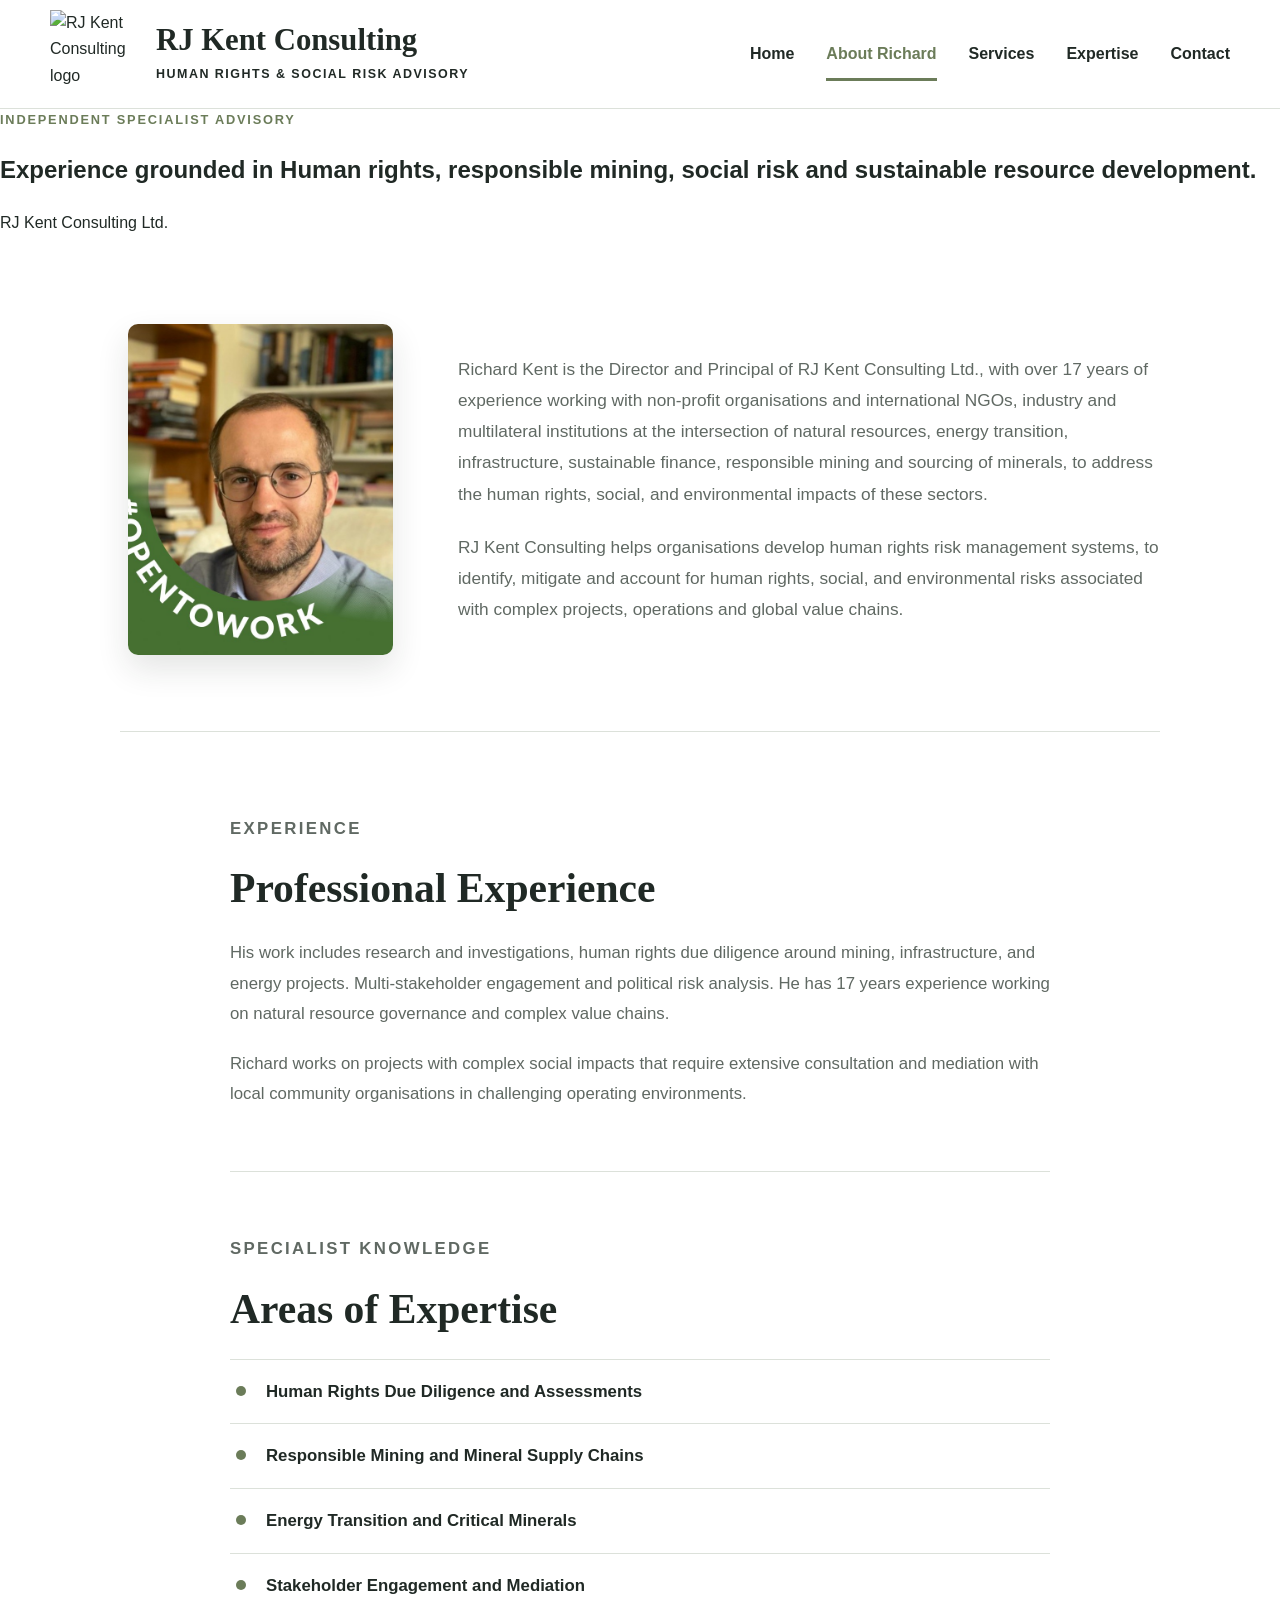
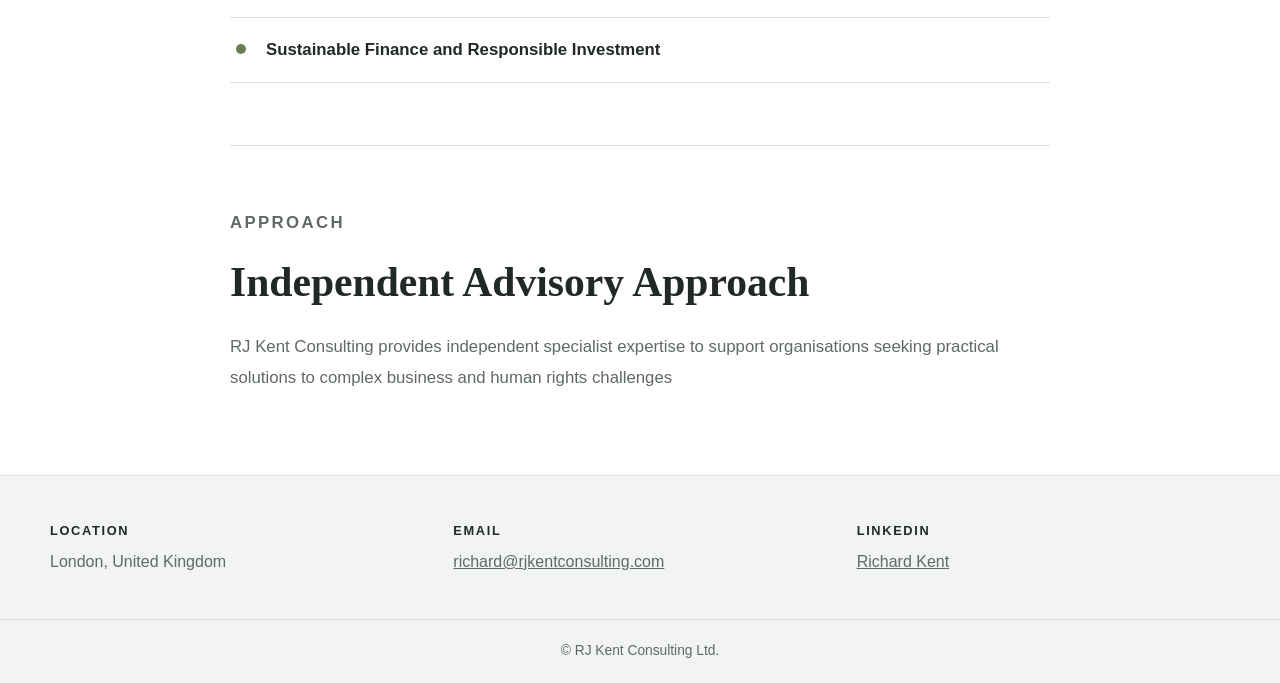
==== commit 914a19a5: "Update about.html" ====
--- a/about.html
+++ b/about.html
@@ -1,204 +1,311 @@
-<!DOCTYPE HTML>
-<!--
-	Massively by HTML5 UP
-	html5up.net | @ajlkn
-	Free for personal and commercial use under the CCA 3.0 license (html5up.net/license)
--->
-<html>
-	<head>
-		<title>About Richard Kent | RJ Kent Consulting</title>
-		<meta charset="utf-8" />
-		<meta name="viewport" content="width=device-width, initial-scale=1, user-scalable=no" />
-		<link rel="stylesheet" href="css/main.css" />
-		<noscript><link rel="stylesheet" href="css/noscript.css" /></noscript>
-	</head>
-	<body class="is-preload">
-
-		<!-- Wrapper -->
-			<div id="wrapper" class="fade-in">
-
-				<!-- Intro -->
-	
-
-				<!-- Header -->
-					<header id="header">
-						<a href="index.html" class="logo">RJ Kent Consulting</a>
-					</header>
-
-				<!-- Nav -->
-<nav id="nav">
-<ul class="links">
-	<li><a href="index.html">Home</a></li>
-	<li class="active"><a href="about.html">About Richard</a></li>
-	<li><a href="services.html">Services</a></li>
-	<li><a href="expertise.html">Expertise</a></li>
-	<li><a href="#footer">Contact</a></li>
-</ul>
-
-	<ul class="icons">
-		<li>
-			<a href="https://www.linkedin.com/in/richard-kent-b6029182/" 
-			   class="icon brands fa-linkedin">
-			   <span class="label">LinkedIn</span>
+<!DOCTYPE html>
+<html lang="en">
+
+<head>
+	<meta charset="utf-8">
+
+	<meta
+		name="viewport"
+		content="width=device-width, initial-scale=1"
+	>
+
+	<title>
+		About Richard Kent | RJ Kent Consulting
+	</title>
+
+	<meta
+		name="description"
+		content="Richard Kent is the Director and Principal of RJ Kent Consulting Ltd., specialising in human rights, responsible mining, energy transition and sustainable finance."
+	>
+
+	<link
+		rel="icon"
+		type="image/png"
+		href="images/logo-rjk.png"
+	>
+
+	<link
+		rel="stylesheet"
+		href="css/site.css"
+	>
+</head>
+
+<body>
+
+	<!-- Header -->
+
+	<header class="site-header">
+
+		<div class="header-inner">
+
+			<a class="brand" href="index.html">
+
+				<img
+					class="brand-icon"
+					src="images/logo-rjk.png"
+					alt="RJ Kent Consulting logo"
+				>
+
+				<div class="brand-copy">
+
+					<strong>
+						RJ Kent Consulting
+					</strong>
+
+					<span>
+						Human Rights &amp; Social Risk Advisory
+					</span>
+
+				</div>
+
 			</a>
-		</li>
-	</ul>
-</nav>
-
-				<!-- Main -->
-				<!-- Main -->
-<div id="main">
-
-<article class="post">
-
-<header class="major">
-
-<h1>
-About Richard Kent
-</h1>
-
-<p>
-Director and Principal <br>
-RJ Kent Consulting Ltd.
-</p>
-
-</header>
-
-
-<a href="#" class="image main">
-<img src="images/richard.jpeg" alt="Richard Kent">
-</a>
-
-
-<p>
-Richard Kent is the Director and Principal of RJ Kent Consulting Ltd.,
-with over 17 years of experience working with non-profit
-organisations and international NGOs, industry and multilateral institutions at the intersection of natural resources, energy transition, infrastructure, sustainable
-finance, responsible mining and sourcing of minerals, to address the human rights, social, and environmental
-impacts of these sectors.
-</p>
-
-
-<p>
-RJ Kent Consulting helps organisations develop human rights risk management systems, to identify, mitigate and account
-for human rights, social, and environmental risks associated with complex projects,
-operations and global value chains.
-</p>
-
-
-<h2>
-Professional Experience
-</h2>
-
-
-<p>
-His work includes research and investigations, human rights due diligence around mining, infrastructure, and energy projects. Multi-stakeholder
-engagement and political risk analysis. He has 17 years experience working on natural resource governance and complex value chains.
-
-
-<p>
-Richard works on projects with complex social impacts that require extensive consultation and mediation with local community organisations in challenging operating environments.
-</p>
-
-
-<h2>
-Areas of Expertise
-</h2>
-
-
-<ul>
-<li>Human Rights Due Diligence and Assessments</li>
-<li>Responsible Mining and Mineral Supply Chains</li>
-<li>Energy Transition and Critical Minerals</li>
-<li>Stakeholder Engagement and Mediation</li>
-<li>Sustainable Finance and Responsible Investment</li>
-</ul>
-
-
-<h2>
-Independent Advisory Approach
-</h2>
-
-
-<p>
-RJ Kent Consulting provides independent specialist expertise to support
-organisations seeking practical solutions to complex business and human rights challenges
-</p>
-
-
-</article>
-
-</div>
-
-
-						
-
-				<!-- Footer -->
-					<footer id="footer">
-						<section>
-							<form method="post" action="#">
-								<div class="fields">
-									<div class="field">
-										<label for="name">Name</label>
-										<input type="text" name="name" id="name" />
-									</div>
-									<div class="field">
-										<label for="email">Email</label>
-										<input type="text" name="email" id="email" />
-									</div>
-									<div class="field">
-										<label for="message">Message</label>
-										<textarea name="message" id="message" rows="3"></textarea>
-									</div>
-								</div>
-								<ul class="actions">
-									<li><input type="submit" value="Send Message" /></li>
-								</ul>
-							</form>
-						</section>
-						<section class="split contact">
-							<section class="alt">
-								<h3>Location</h3>
-								<p>London, United Kingdom<br />
-								</p>
-							</section>
-							<section>
-								<h3>Phone</h3>
-								<p><a href="#">(000) 000-0000</a></p>
-							</section>
-							<section>
-								<h3>Email</h3>
-								<p><a href="#">richard@rjkentconsulting.com</a></p>
-							</section>
-							<section>
-								<h3>Social</h3>
-								<ul class="icons">
-	<li>
-		<a href="https://www.linkedin.com/in/richard-kent-b6029182/" 
-		   class="icon brands fa-linkedin">
-		   <span class="label">LinkedIn</span>
-		</a>
-	</li>
-</ul>
-							</section>
-						</section>
-					</footer>
-
-				<!-- Copyright -->
-					<div id="copyright">
-						<ul><li>&copy; RJ Kent Consulting</li><li>Design: <a href="https://html5up.net">HTML5 UP</a></li></ul>
-					</div>
-
-			</div>
-
-		<!-- Scripts -->
-			<script src="js/jquery.min.js"></script>
-			<script src="js/jquery.scrollex.min.js"></script>
-			<script src="js/jquery.scrolly.min.js"></script>
-			<script src="js/browser.min.js"></script>
-			<script src="js/breakpoints.min.js"></script>
-			<script src="js/util.js"></script>
-			<script src="js/main.js"></script>
-
-	</body>
+
+			<nav
+				class="site-nav"
+				aria-label="Main navigation"
+			>
+
+				<a href="index.html">
+					Home
+				</a>
+
+				<a
+					class="active"
+					href="about.html"
+				>
+					About Richard
+				</a>
+
+				<a href="services.html">
+					Services
+				</a>
+
+				<a href="expertise.html">
+					Expertise
+				</a>
+
+				<a href="#contact">
+					Contact
+				</a>
+
+			</nav>
+
+		</div>
+
+	</header>
+
+
+	<!-- Main content -->
+
+	<main>
+
+
+	<!-- Hero -->
+		<section class="about-banner">
+
+	<div class="about-banner-inner">
+
+		<p class="eyebrow">
+			Independent Specialist Advisory
+		</p>
+
+		<h1>
+			Experience grounded in Human rights, responsible mining, social risk and sustainable
+			resource development.
+		</h1>
+
+		<p>
+			RJ Kent Consulting Ltd. 
+		</p>
+
+	</div>
+
+</section>
+
+
+	<!-- About Richard -->
+
+	<section class="section about-page">
+
+		<div class="about-introduction">
+
+			<div class="about-portrait">
+
+				<img
+					src="images/richard.jpeg"
+					alt="Richard Kent"
+				>
+
+			</div>
+
+			<div class="about-introduction-copy">
+
+				<p>
+					Richard Kent is the Director and Principal of RJ Kent Consulting Ltd.,
+					with over 17 years of experience working with non-profit
+					organisations and international NGOs, industry and multilateral institutions at the intersection of natural resources, energy transition, infrastructure, sustainable
+					finance, responsible mining and sourcing of minerals, to address the human rights, social, and environmental
+					impacts of these sectors.
+				</p>
+
+				<p>
+					RJ Kent Consulting helps organisations develop human rights risk management systems, to identify, mitigate and account
+					for human rights, social, and environmental risks associated with complex projects,
+					operations and global value chains.
+				</p>
+
+			</div>
+
+		</div>
+
+
+		<div class="about-reading-column">
+
+			<section class="about-text-block">
+
+				<p class="eyebrow">
+					Experience
+				</p>
+
+				<h2>
+					Professional Experience
+				</h2>
+
+				<p>
+					His work includes research and investigations, human rights due diligence around mining, infrastructure, and energy projects. Multi-stakeholder
+					engagement and political risk analysis. He has 17 years experience working on natural resource governance and complex value chains.
+				</p>
+
+				<p>
+					Richard works on projects with complex social impacts that require extensive consultation and mediation with local community organisations in challenging operating environments.
+				</p>
+
+			</section>
+
+
+			<section class="about-text-block">
+
+				<p class="eyebrow">
+					Specialist Knowledge
+				</p>
+
+				<h2>
+					Areas of Expertise
+				</h2>
+
+				<ul class="about-expertise-list">
+
+					<li>
+						Human Rights Due Diligence and Assessments
+					</li>
+
+					<li>
+						Responsible Mining and Mineral Supply Chains
+					</li>
+
+					<li>
+						Energy Transition and Critical Minerals
+					</li>
+
+					<li>
+						Stakeholder Engagement and Mediation
+					</li>
+
+					<li>
+						Sustainable Finance and Responsible Investment
+					</li>
+
+				</ul>
+
+			</section>
+
+
+			<section class="about-text-block">
+
+				<p class="eyebrow">
+					Approach
+				</p>
+
+				<h2>
+					Independent Advisory Approach
+				</h2>
+
+				<p>
+					RJ Kent Consulting provides independent specialist expertise to support
+					organisations seeking practical solutions to complex business and human rights challenges
+				</p>
+
+			</section>
+
+		</div>
+
+	</section>
+
+</main>
+
+
+	<!-- Footer -->
+
+	<footer id="contact" class="site-footer">
+
+		<div class="footer-inner">
+
+			<div>
+
+				<h3>
+					Location
+				</h3>
+
+				<p>
+					London, United Kingdom
+				</p>
+
+			</div>
+
+			<div>
+
+				<h3>
+					Email
+				</h3>
+
+				<p>
+
+					<a href="mailto:richard@rjkentconsulting.com">
+						richard@rjkentconsulting.com
+					</a>
+
+				</p>
+
+			</div>
+
+			<div>
+
+				<h3>
+					LinkedIn
+				</h3>
+
+				<p>
+
+					<a
+						href="https://www.linkedin.com/in/richard-kent-b6029182/"
+						target="_blank"
+						rel="noopener noreferrer"
+					>
+						Richard Kent
+					</a>
+
+				</p>
+
+			</div>
+
+		</div>
+
+		<div class="footer-bottom">
+			&copy; RJ Kent Consulting Ltd.
+		</div>
+
+	</footer>
+
+</body>
+
 </html>
--- a/css/site.css
+++ b/css/site.css
@@ -0,0 +1,686 @@
+:root {
+	--ink: #202925;
+	--muted: #606963;
+	--sage: #6b7c59;
+	--sage-light: #e8eee2;
+	--paper: #ffffff;
+	--soft: #f5f7f4;
+	--border: #dce1da;
+	--max-width: 1180px;
+}
+
+* {
+	box-sizing: border-box;
+}
+
+html {
+	scroll-behavior: smooth;
+}
+
+body {
+	margin: 0;
+	color: var(--ink);
+	background: var(--paper);
+	font-family: Arial, Helvetica, sans-serif;
+	line-height: 1.65;
+}
+
+a {
+	color: inherit;
+}
+
+img {
+	display: block;
+	max-width: 100%;
+}
+
+/* Header */
+
+.site-header {
+	position: sticky;
+	top: 0;
+	z-index: 100;
+	background: rgba(255, 255, 255, 0.97);
+	border-bottom: 1px solid var(--border);
+	backdrop-filter: blur(10px);
+}
+
+.header-inner {
+	width: min(var(--max-width), calc(100% - 40px));
+	min-height: 108px;
+	margin: 0 auto;
+	display: flex;
+	align-items: center;
+	justify-content: space-between;
+	gap: 30px;
+}
+
+.brand {
+	display: flex;
+	align-items: center;
+	gap: 18px;
+	text-decoration: none;
+}
+
+.brand-icon {
+	width: 88px;
+	height: 88px;
+	object-fit: contain;
+}
+
+.brand-copy strong {
+	display: block;
+	font-family: Georgia, "Times New Roman", serif;
+	font-size: clamp(1.55rem, 2.4vw, 2.3rem);
+	font-weight: 600;
+	line-height: 1.1;
+}
+
+.brand-copy span {
+	display: block;
+	margin-top: 6px;
+	font-size: 0.78rem;
+	font-weight: 700;
+	letter-spacing: 0.12em;
+	text-transform: uppercase;
+}
+
+.site-nav {
+	display: flex;
+	align-items: center;
+	gap: 32px;
+}
+
+.site-nav a {
+	position: relative;
+	padding: 18px 0;
+	text-decoration: none;
+	font-size: 1rem;
+	font-weight: 700;
+	white-space: nowrap;
+}
+
+.site-nav a::after {
+	content: "";
+	position: absolute;
+	left: 0;
+	right: 0;
+	bottom: 4px;
+	height: 3px;
+	background: var(--sage);
+	transform: scaleX(0);
+	transition: transform 0.2s ease;
+}
+
+.site-nav a:hover::after,
+.site-nav a.active::after {
+	transform: scaleX(1);
+}
+
+.site-nav a.active {
+	color: var(--sage);
+}
+
+/* Hero */
+
+.hero {
+	position: relative;
+	min-height: 500px;
+	display: grid;
+	align-items: center;
+	color: #ffffff;
+	isolation: isolate;
+
+	background:
+		linear-gradient(
+			90deg,
+			rgba(18, 22, 19, 0.86),
+			rgba(18, 22, 19, 0.28)
+		),
+		url("../images/mine_landscape.jpeg") center / cover no-repeat;
+}
+
+.hero::after {
+	content: "";
+	position: absolute;
+	inset: 0;
+	z-index: -1;
+	background: linear-gradient(
+		180deg,
+		rgba(0, 0, 0, 0.03),
+		rgba(0, 0, 0, 0.18)
+	);
+}
+
+.hero-inner {
+	width: min(var(--max-width), calc(100% - 40px));
+	margin: 0 auto;
+	padding: 90px 0;
+}
+
+.hero h1 {
+	margin: 0 0 20px;
+	font-family: Georgia, "Times New Roman", serif;
+	font-size: clamp(3rem, 7vw, 5.1rem);
+	font-weight: 500;
+	line-height: 1.03;
+}
+
+.hero-accent {
+	width: 105px;
+	height: 4px;
+	margin-bottom: 24px;
+	background: var(--sage);
+}
+
+.hero p {
+	max-width: 700px;
+	margin: 0;
+	font-size: clamp(1.15rem, 2vw, 1.55rem);
+	line-height: 1.55;
+}
+
+/* Page sections */
+
+.section {
+	width: min(var(--max-width), calc(100% - 40px));
+	margin: 0 auto;
+	padding: 86px 0;
+}
+
+.section-heading {
+	max-width: 850px;
+	margin-bottom: 44px;
+}
+
+.eyebrow {
+	margin: 0 0 10px;
+	color: var(--sage);
+	font-size: 0.8rem;
+	font-weight: 800;
+	letter-spacing: 0.14em;
+	text-transform: uppercase;
+}
+
+.section-heading h2 {
+	margin: 0 0 16px;
+	font-family: Georgia, "Times New Roman", serif;
+	font-size: clamp(2rem, 4vw, 3.15rem);
+	line-height: 1.15;
+}
+
+.section-heading p {
+	margin: 0;
+	color: var(--muted);
+	font-size: 1.08rem;
+}
+
+/* Service cards */
+
+.card-grid {
+	display: grid;
+	grid-template-columns: repeat(2, minmax(0, 1fr));
+	gap: 26px;
+}
+
+.card {
+	display: flex;
+	min-height: 315px;
+	flex-direction: column;
+	padding: 34px;
+	background: var(--soft);
+	border: 1px solid var(--border);
+	border-radius: 12px;
+	box-shadow: 0 10px 28px rgba(29, 41, 34, 0.06);
+	transition:
+		transform 0.2s ease,
+		box-shadow 0.2s ease;
+}
+
+.card:hover {
+	transform: translateY(-4px);
+	box-shadow: 0 16px 34px rgba(29, 41, 34, 0.11);
+}
+
+.card::before {
+	content: "";
+	width: 64px;
+	height: 4px;
+	margin-bottom: 24px;
+	background: var(--sage);
+	border-radius: 999px;
+}
+
+.card h3 {
+	margin: 0 0 15px;
+	font-family: Georgia, "Times New Roman", serif;
+	font-size: 1.55rem;
+	line-height: 1.25;
+}
+
+.card p {
+	flex-grow: 1;
+	margin: 0 0 25px;
+	color: var(--muted);
+}
+
+.tags {
+	display: flex;
+	flex-wrap: wrap;
+	gap: 8px;
+	margin: 0;
+	padding: 0;
+	list-style: none;
+}
+
+.tag {
+	display: inline-block;
+	padding: 7px 12px;
+	color: #4b5a3f;
+	background: var(--sage-light);
+	border-radius: 999px;
+	font-size: 0.74rem;
+	font-weight: 800;
+}
+
+/* Call to action */
+
+.cta {
+	background: var(--ink);
+	color: #ffffff;
+}
+
+.cta-inner {
+	width: min(var(--max-width), calc(100% - 40px));
+	margin: 0 auto;
+	padding: 70px 0;
+	display: flex;
+	align-items: center;
+	justify-content: space-between;
+	gap: 32px;
+}
+
+.cta h2 {
+	margin: 0 0 10px;
+	font-family: Georgia, "Times New Roman", serif;
+	font-size: clamp(2rem, 4vw, 3rem);
+}
+
+.cta p {
+	max-width: 760px;
+	margin: 0;
+	color: rgba(255, 255, 255, 0.76);
+}
+
+.button {
+	display: inline-block;
+	padding: 14px 23px;
+	color: #ffffff;
+	background: var(--sage);
+	border-radius: 4px;
+	text-decoration: none;
+	font-weight: 800;
+	white-space: nowrap;
+}
+
+/* Footer */
+
+.site-footer {
+	background: #f2f4f1;
+	border-top: 1px solid var(--border);
+}
+
+.footer-inner {
+	width: min(var(--max-width), calc(100% - 40px));
+	margin: 0 auto;
+	padding: 44px 0;
+	display: grid;
+	grid-template-columns: repeat(3, 1fr);
+	gap: 30px;
+}
+
+.footer-inner h3 {
+	margin: 0 0 8px;
+	font-size: 0.8rem;
+	letter-spacing: 0.13em;
+	text-transform: uppercase;
+}
+
+.footer-inner p {
+	margin: 0;
+	color: var(--muted);
+}
+
+.footer-bottom {
+	padding: 20px;
+	text-align: center;
+	color: var(--muted);
+	border-top: 1px solid var(--border);
+	font-size: 0.86rem;
+}
+
+/* Responsive */
+
+@media screen and (max-width: 940px) {
+	.header-inner {
+		padding: 18px 0;
+		align-items: flex-start;
+		flex-direction: column;
+	}
+
+	.site-nav {
+		width: 100%;
+		gap: 22px;
+		overflow-x: auto;
+	}
+
+	.brand-icon {
+		width: 72px;
+		height: 72px;
+	}
+
+	.card-grid {
+		grid-template-columns: 1fr;
+	}
+
+	.footer-inner {
+		grid-template-columns: 1fr;
+	}
+
+	.cta-inner {
+		align-items: flex-start;
+		flex-direction: column;
+	}
+}
+
+@media screen and (max-width: 560px) {
+	.header-inner,
+	.hero-inner,
+	.section,
+	.cta-inner,
+	.footer-inner {
+		width: min(calc(100% - 26px), var(--max-width));
+	}
+
+	.brand-copy span {
+		font-size: 0.67rem;
+	}
+
+	.hero {
+		min-height: 430px;
+	}
+
+	.card {
+		min-height: 0;
+		padding: 26px;
+	}
+}
+
+/* Homepage hero additions */
+
+.hero-eyebrow {
+	color: #dce5d5;
+}
+
+.hero-actions {
+	display: flex;
+	flex-wrap: wrap;
+	gap: 14px;
+	margin-top: 34px;
+}
+
+.button-secondary {
+	color: #ffffff;
+	background: transparent;
+	border: 1px solid rgba(255, 255, 255, 0.7);
+}
+
+.button-secondary:hover {
+	background: rgba(255, 255, 255, 0.12);
+}
+
+
+/* Card category */
+
+.card-category {
+	flex-grow: 0 !important;
+	margin: 0 0 8px !important;
+	color: var(--sage) !important;
+	font-size: 0.76rem;
+	font-weight: 800;
+	letter-spacing: 0.12em;
+	text-transform: uppercase;
+}
+
+
+/* Soft background section */
+
+.section-soft {
+	width: 100%;
+	max-width: none;
+	padding-left: max(20px, calc((100% - var(--max-width)) / 2));
+	padding-right: max(20px, calc((100% - var(--max-width)) / 2));
+	background: var(--soft);
+}
+
+
+/* About preview */
+
+.about-preview {
+	width: min(var(--max-width), 100%);
+	margin: 0 auto;
+	display: grid;
+	grid-template-columns: 1.25fr 0.75fr;
+	align-items: center;
+	gap: 64px;
+}
+
+.about-preview-content h2 {
+	margin: 0 0 20px;
+	font-family: Georgia, "Times New Roman", serif;
+	font-size: clamp(2rem, 4vw, 3.2rem);
+	line-height: 1.15;
+}
+
+.about-preview-content p {
+	color: var(--muted);
+}
+
+.about-preview-image img {
+	width: 100%;
+	max-height: 520px;
+	object-fit: cover;
+	object-position: center;
+	border-radius: 12px;
+	box-shadow: 0 16px 38px rgba(29, 41, 34, 0.13);
+}
+
+.text-link {
+	display: inline-block;
+	margin-top: 10px;
+	color: var(--sage);
+	font-weight: 800;
+	text-decoration: none;
+}
+
+.text-link:hover {
+	text-decoration: underline;
+}
+
+
+@media screen and (max-width: 800px) {
+
+	.about-preview {
+		grid-template-columns: 1fr;
+		gap: 36px;
+	}
+
+	.about-preview-image {
+    display: flex;
+    justify-content: center;
+}
+
+.about-preview-image img {
+    width: 75%;
+    max-width: 340px;
+    object-fit: cover;
+    object-position: center;
+    border-radius: 12px;
+    box-shadow: 0 16px 38px rgba(29, 41, 34, 0.13);
+}
+
+}
+
+/* About page */
+
+.about-hero {
+	min-height: 330px;
+}
+
+.about-hero .hero-inner {
+	padding-top: 68px;
+	padding-bottom: 68px;
+}
+
+.about-page {
+	padding-top: 72px;
+	padding-bottom: 82px;
+}
+
+.about-introduction {
+	display: grid;
+	grid-template-columns: 280px minmax(0, 1fr);
+	align-items: center;
+	gap: 58px;
+	max-width: 1040px;
+	margin: 0 auto 82px;
+	padding-bottom: 76px;
+	border-bottom: 1px solid var(--border);
+}
+
+.about-portrait {
+	display: flex;
+	justify-content: center;
+}
+
+.about-portrait img {
+	width: 100%;
+	max-width: 265px;
+	aspect-ratio: 4 / 5;
+	object-fit: cover;
+	object-position: center;
+	border-radius: 10px;
+	box-shadow: 0 14px 32px rgba(29, 41, 34, 0.12);
+}
+
+.about-introduction-copy p {
+	margin-top: 0;
+	margin-bottom: 22px;
+	color: var(--muted);
+	font-size: 1.08rem;
+	line-height: 1.8;
+}
+
+.about-introduction-copy p:last-child {
+	margin-bottom: 0;
+}
+
+.about-reading-column {
+	max-width: 820px;
+	margin: 0 auto;
+}
+
+.about-text-block {
+	padding: 0 0 62px;
+	margin-bottom: 62px;
+	border-bottom: 1px solid var(--border);
+}
+
+.about-text-block:last-child {
+	padding-bottom: 0;
+	margin-bottom: 0;
+	border-bottom: 0;
+}
+
+.about-text-block h2 {
+	margin: 0 0 24px;
+	font-family: Georgia, "Times New Roman", serif;
+	font-size: clamp(1.9rem, 3.5vw, 2.6rem);
+	line-height: 1.2;
+}
+
+.about-text-block p {
+	margin-top: 0;
+	margin-bottom: 20px;
+	color: var(--muted);
+	font-size: 1.05rem;
+	line-height: 1.8;
+}
+
+.about-text-block p:last-child {
+	margin-bottom: 0;
+}
+
+.about-expertise-list {
+	margin: 0;
+	padding: 0;
+	list-style: none;
+	border-top: 1px solid var(--border);
+}
+
+.about-expertise-list li {
+	position: relative;
+	padding: 18px 20px 18px 36px;
+	border-bottom: 1px solid var(--border);
+	font-size: 1.05rem;
+	font-weight: 700;
+}
+
+.about-expertise-list li::before {
+	content: "";
+	position: absolute;
+	top: 26px;
+	left: 6px;
+	width: 10px;
+	height: 10px;
+	background: var(--sage);
+	border-radius: 50%;
+}
+
+@media screen and (max-width: 760px) {
+
+	.about-introduction {
+		grid-template-columns: 1fr;
+		gap: 34px;
+		margin-bottom: 64px;
+		padding-bottom: 60px;
+	}
+
+	.about-portrait img {
+		max-width: 240px;
+	}
+
+}
+
+@media screen and (max-width: 560px) {
+
+	.about-hero {
+		min-height: 290px;
+	}
+
+	.about-page {
+		padding-top: 56px;
+		padding-bottom: 64px;
+	}
+
+	.about-introduction-copy p,
+	.about-text-block p {
+		font-size: 1rem;
+	}
+
+	.about-text-block {
+		padding-bottom: 48px;
+		margin-bottom: 48px;
+	}
+
+}
